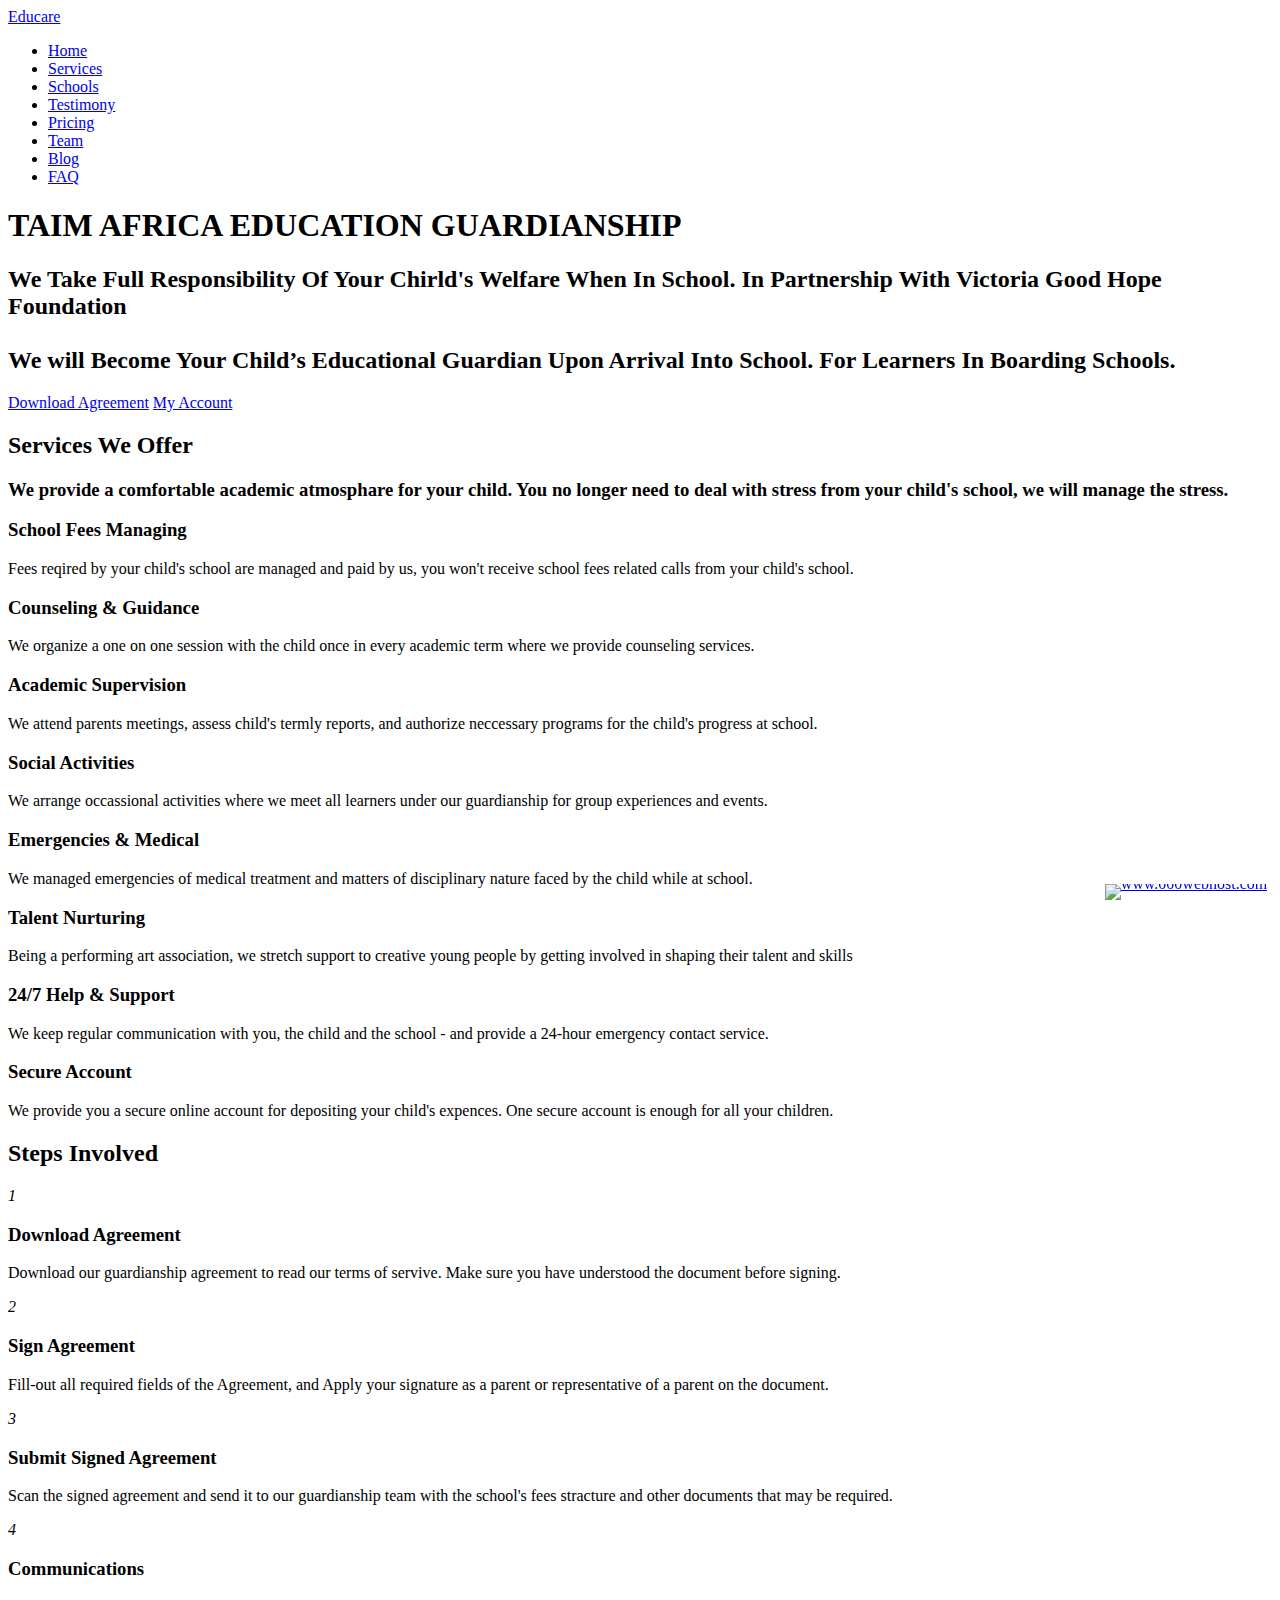
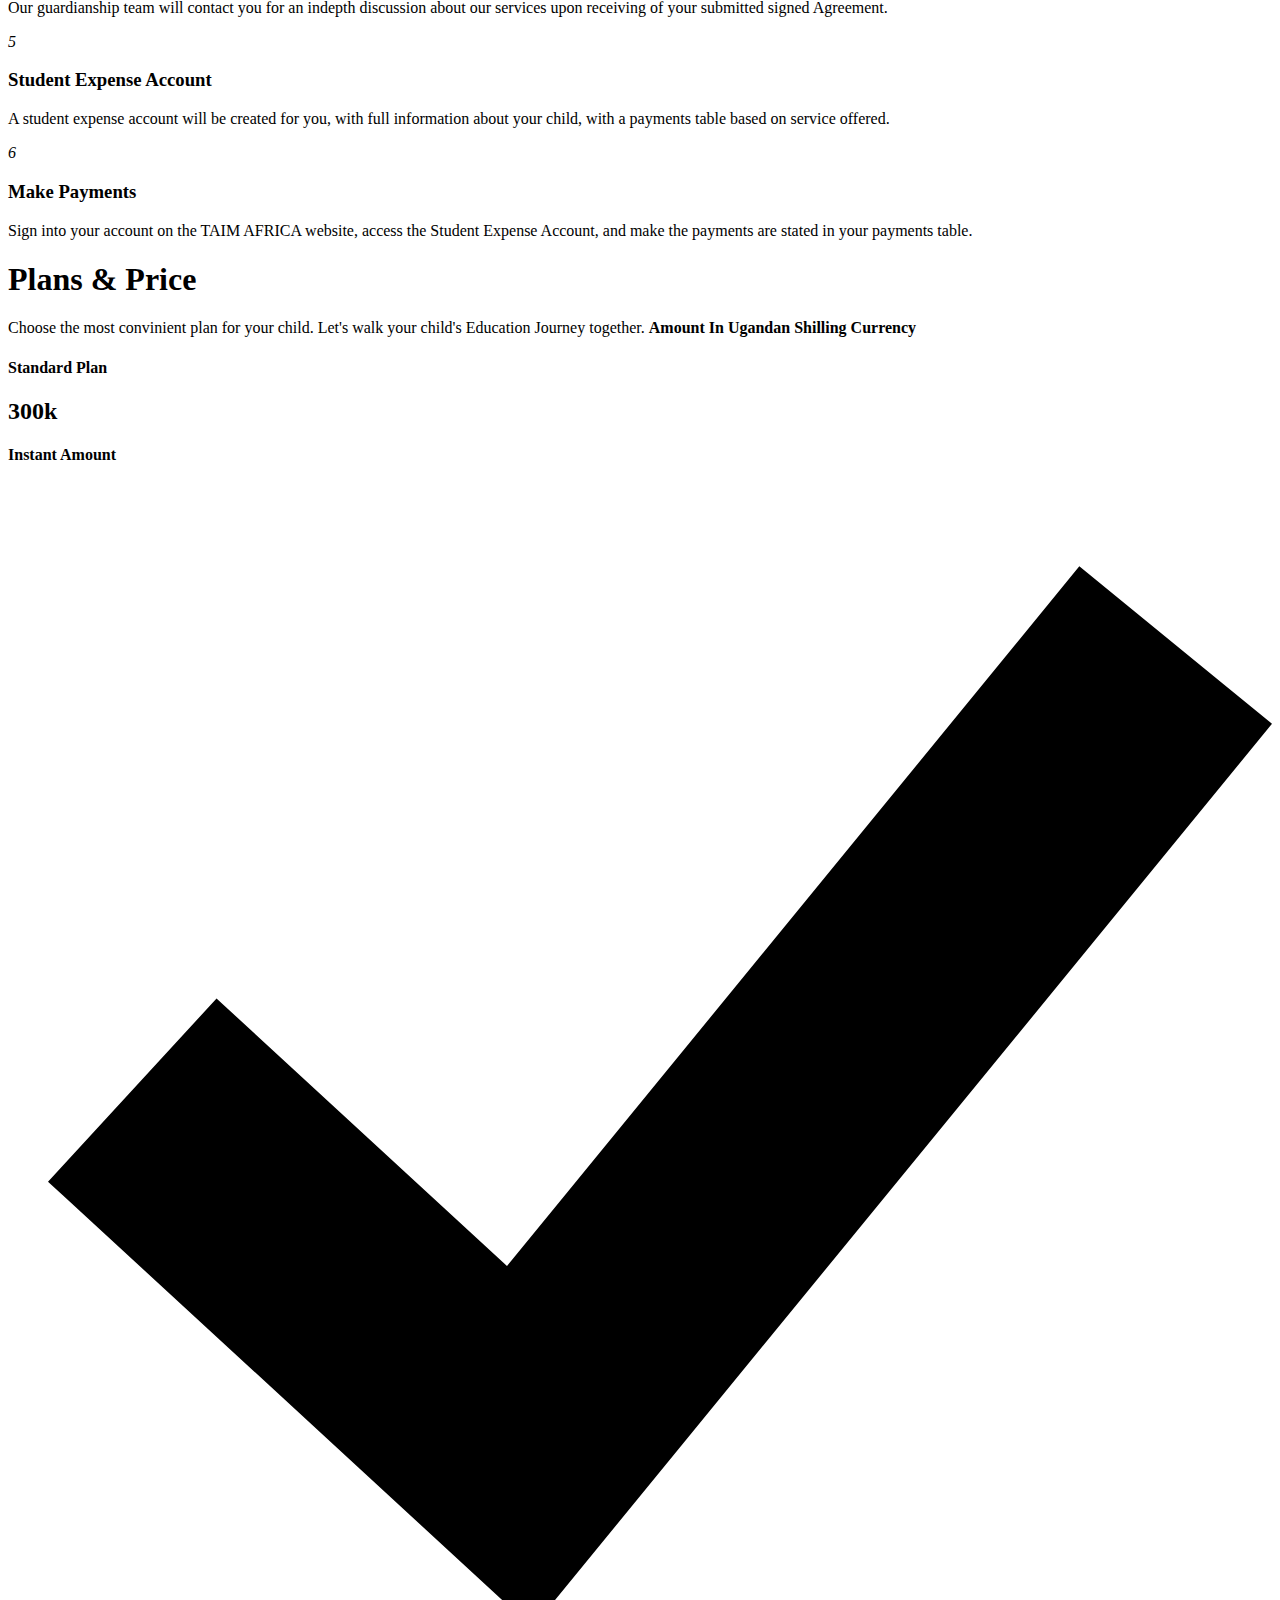
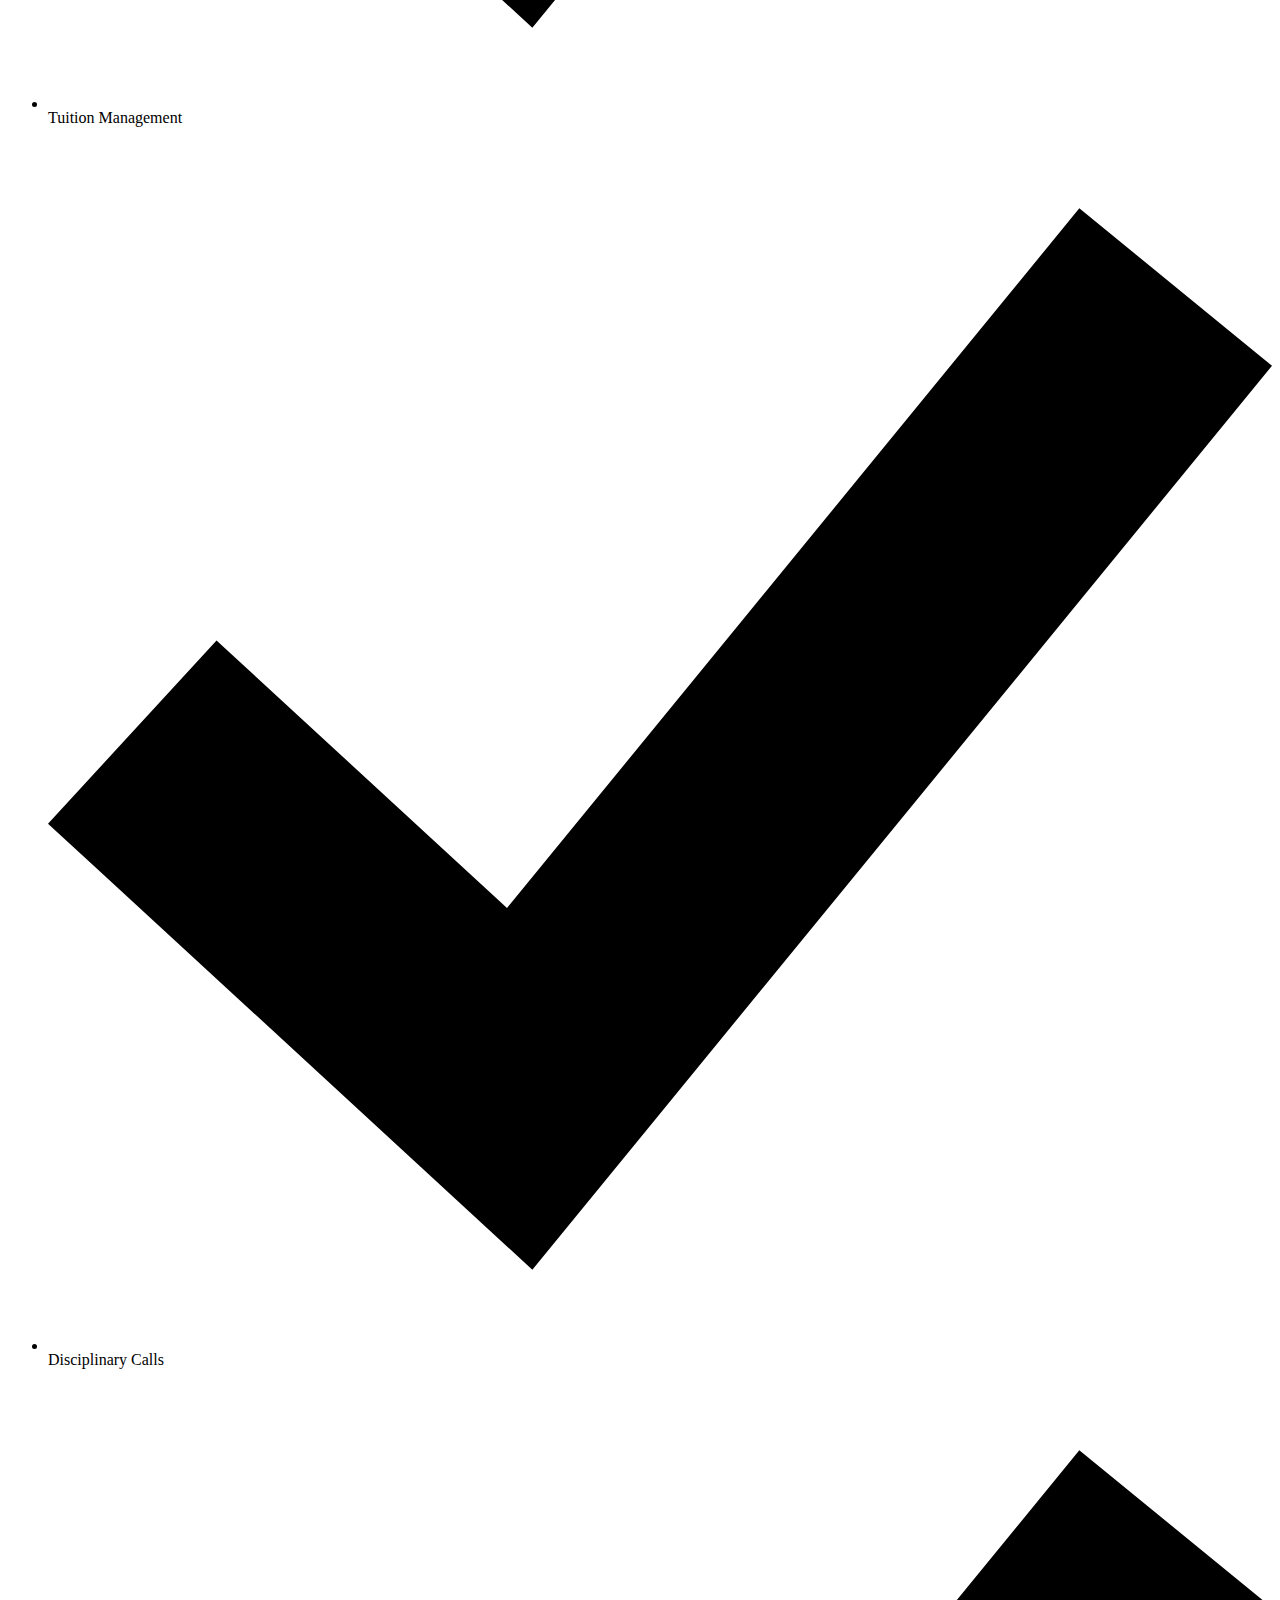
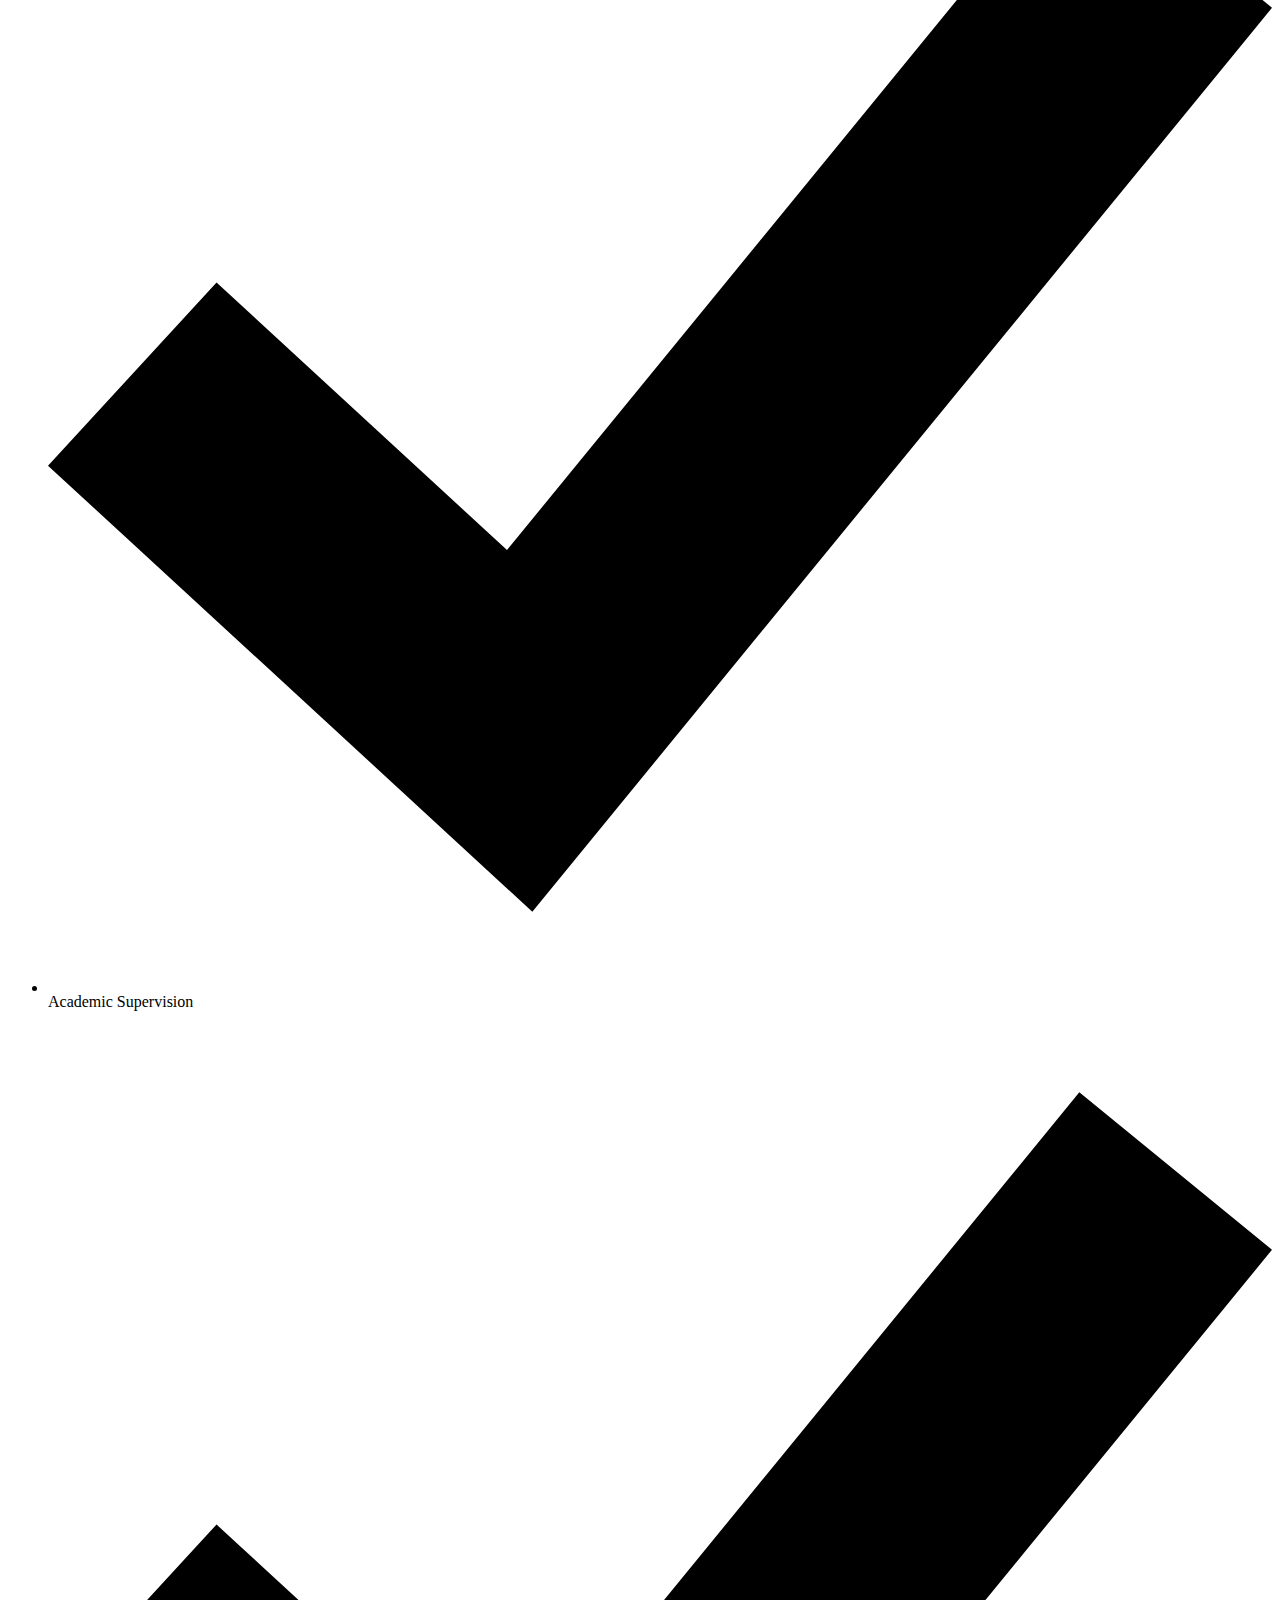
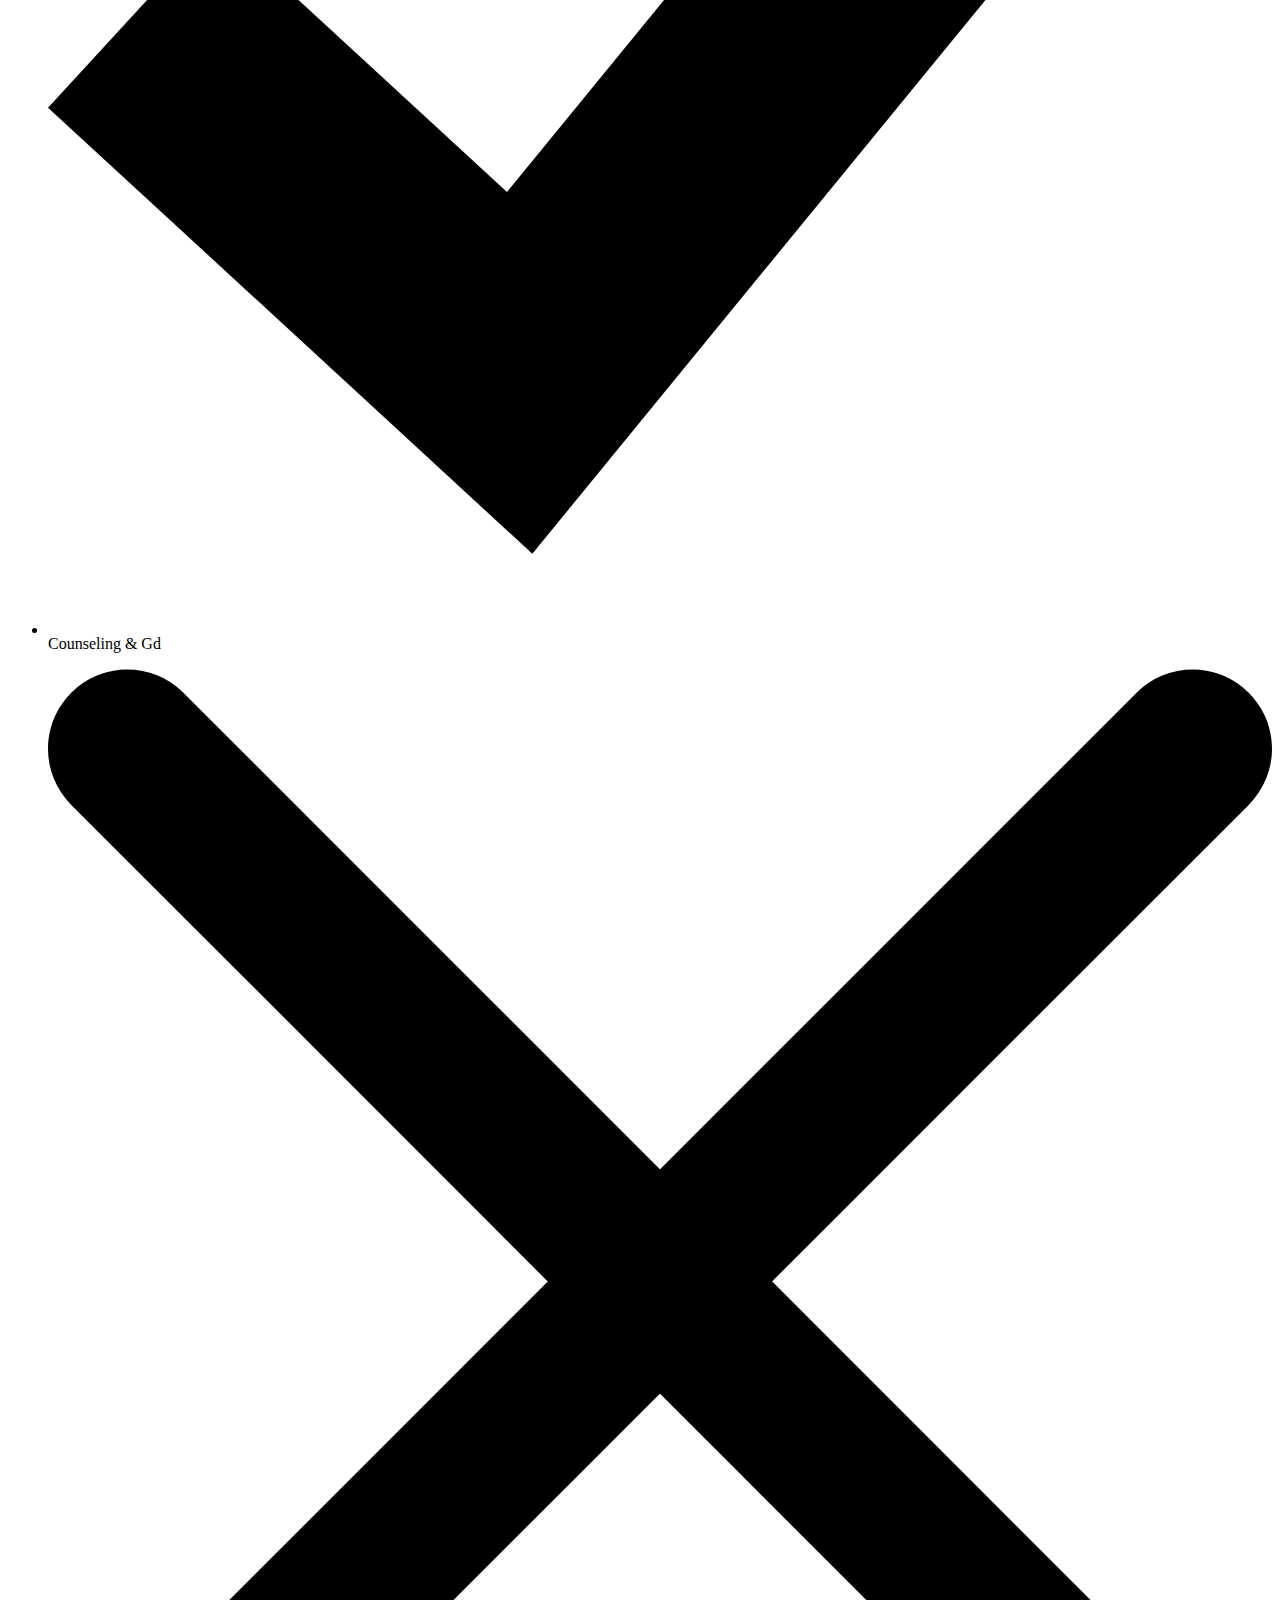
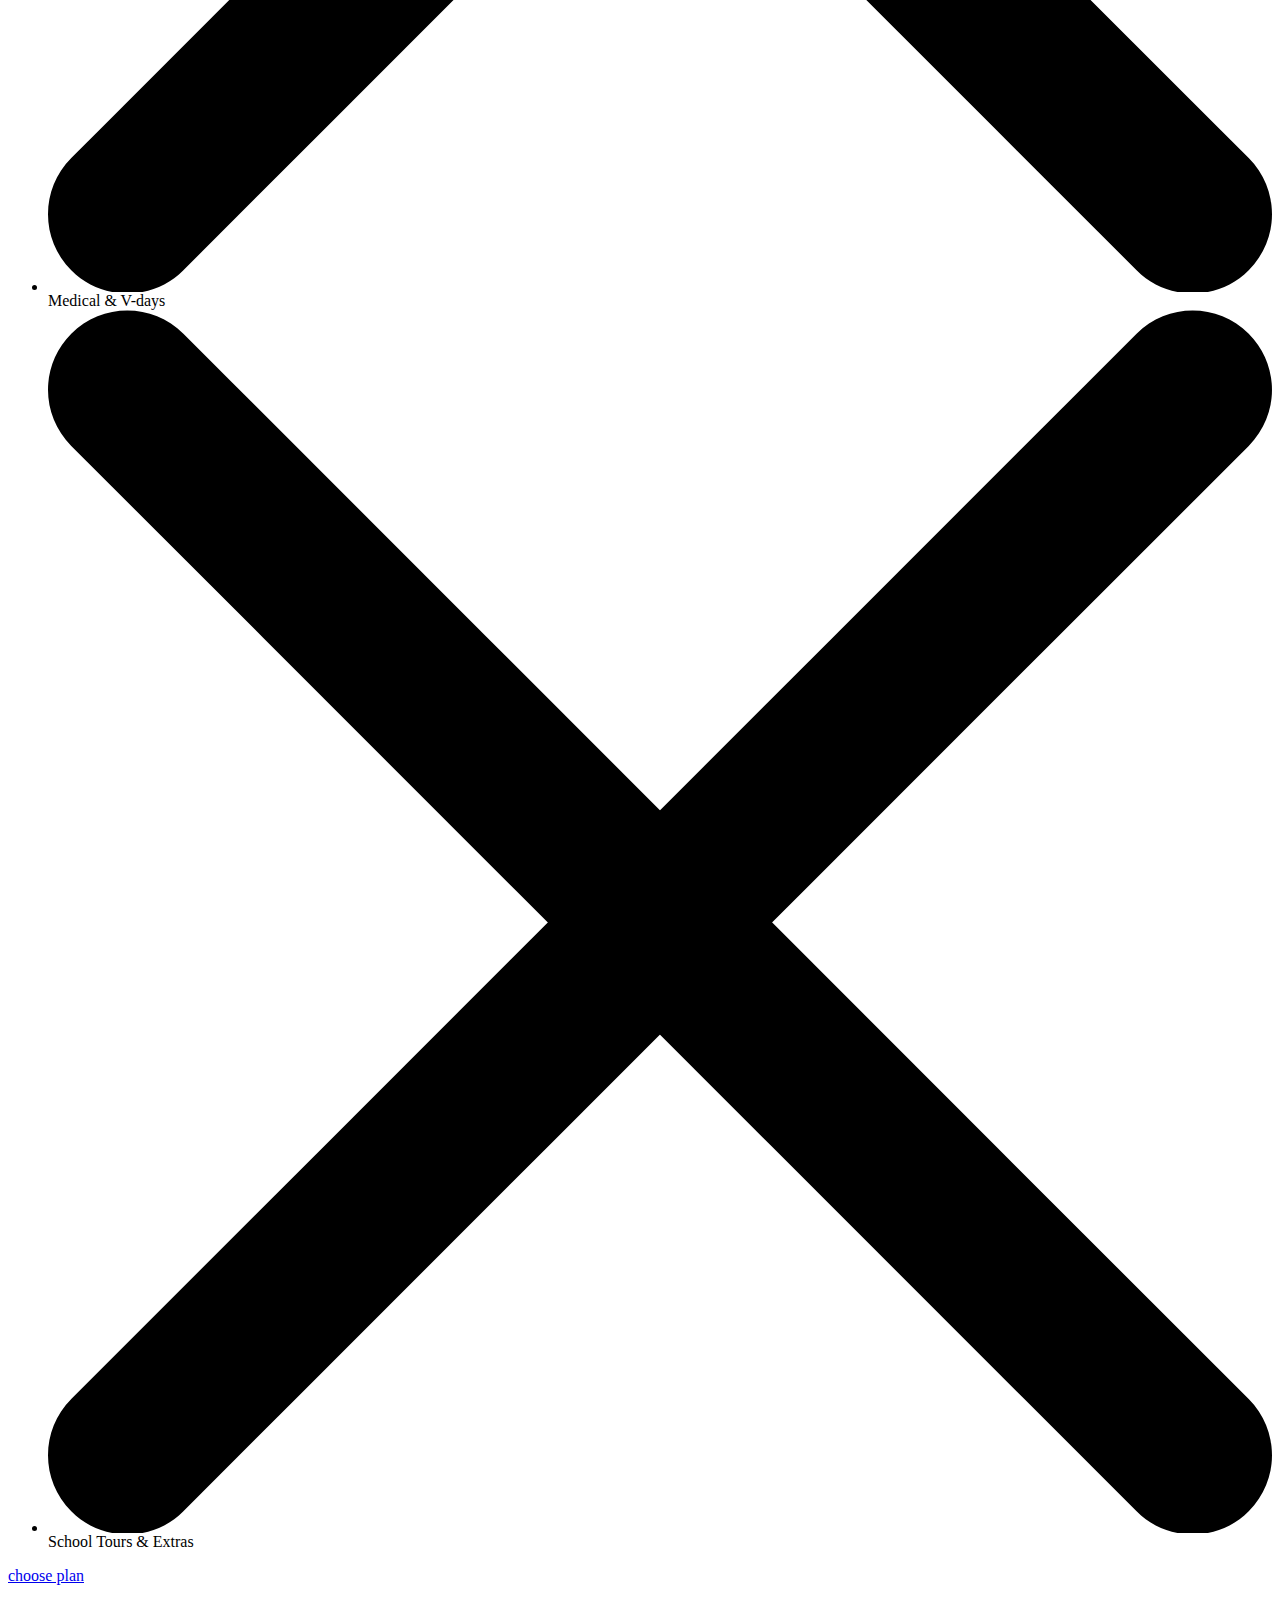
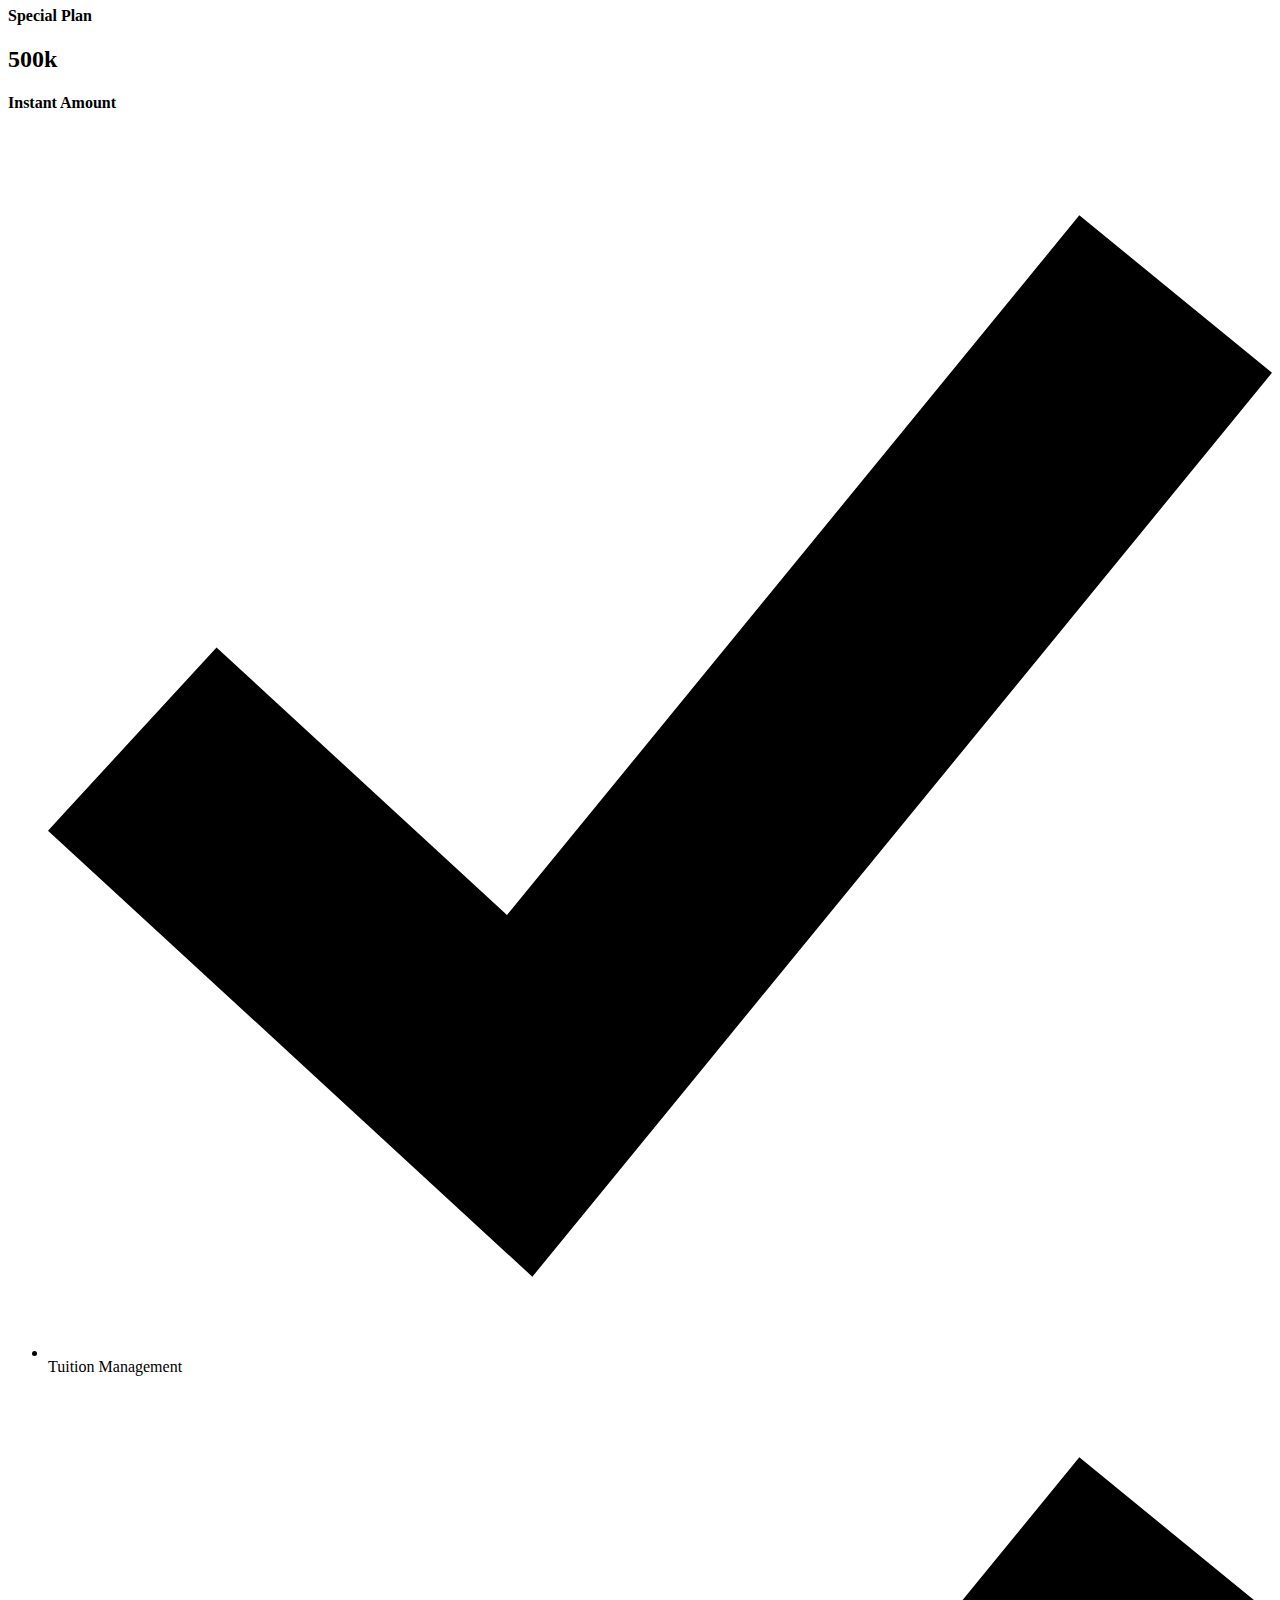
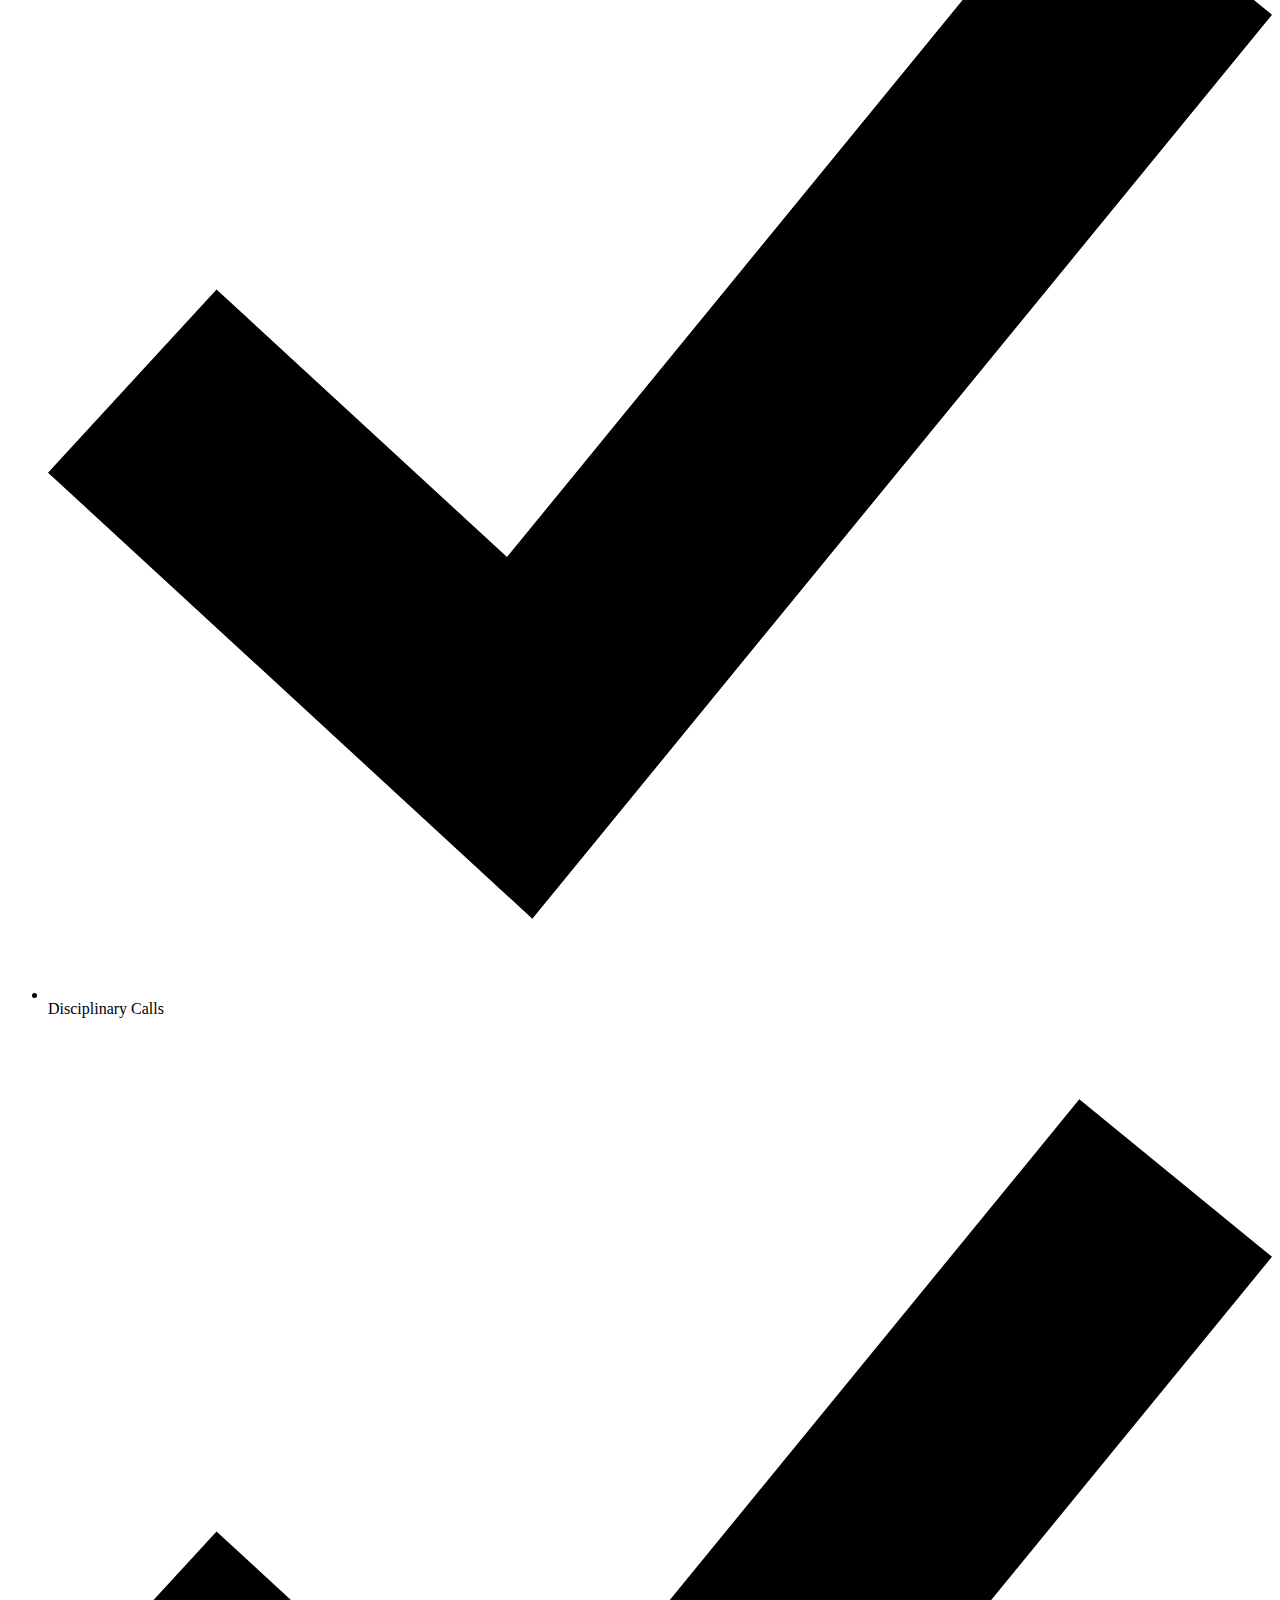
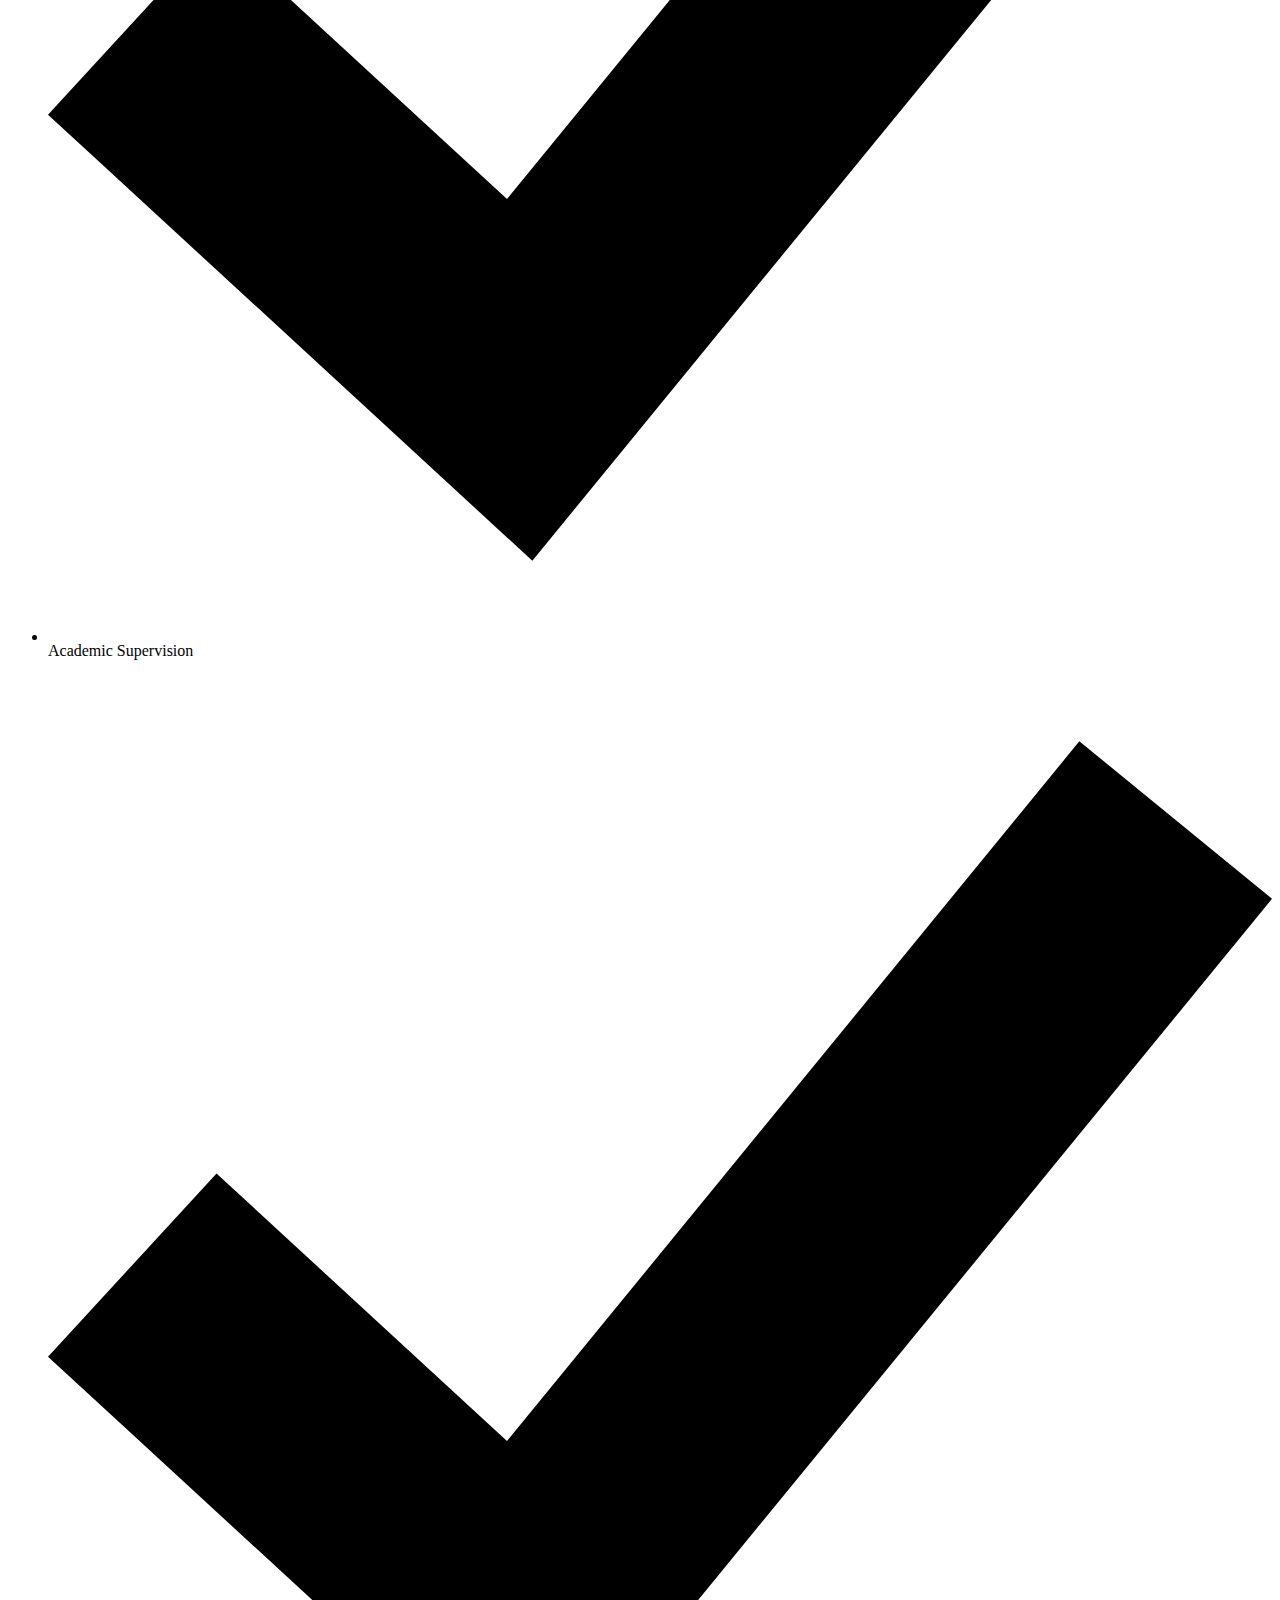
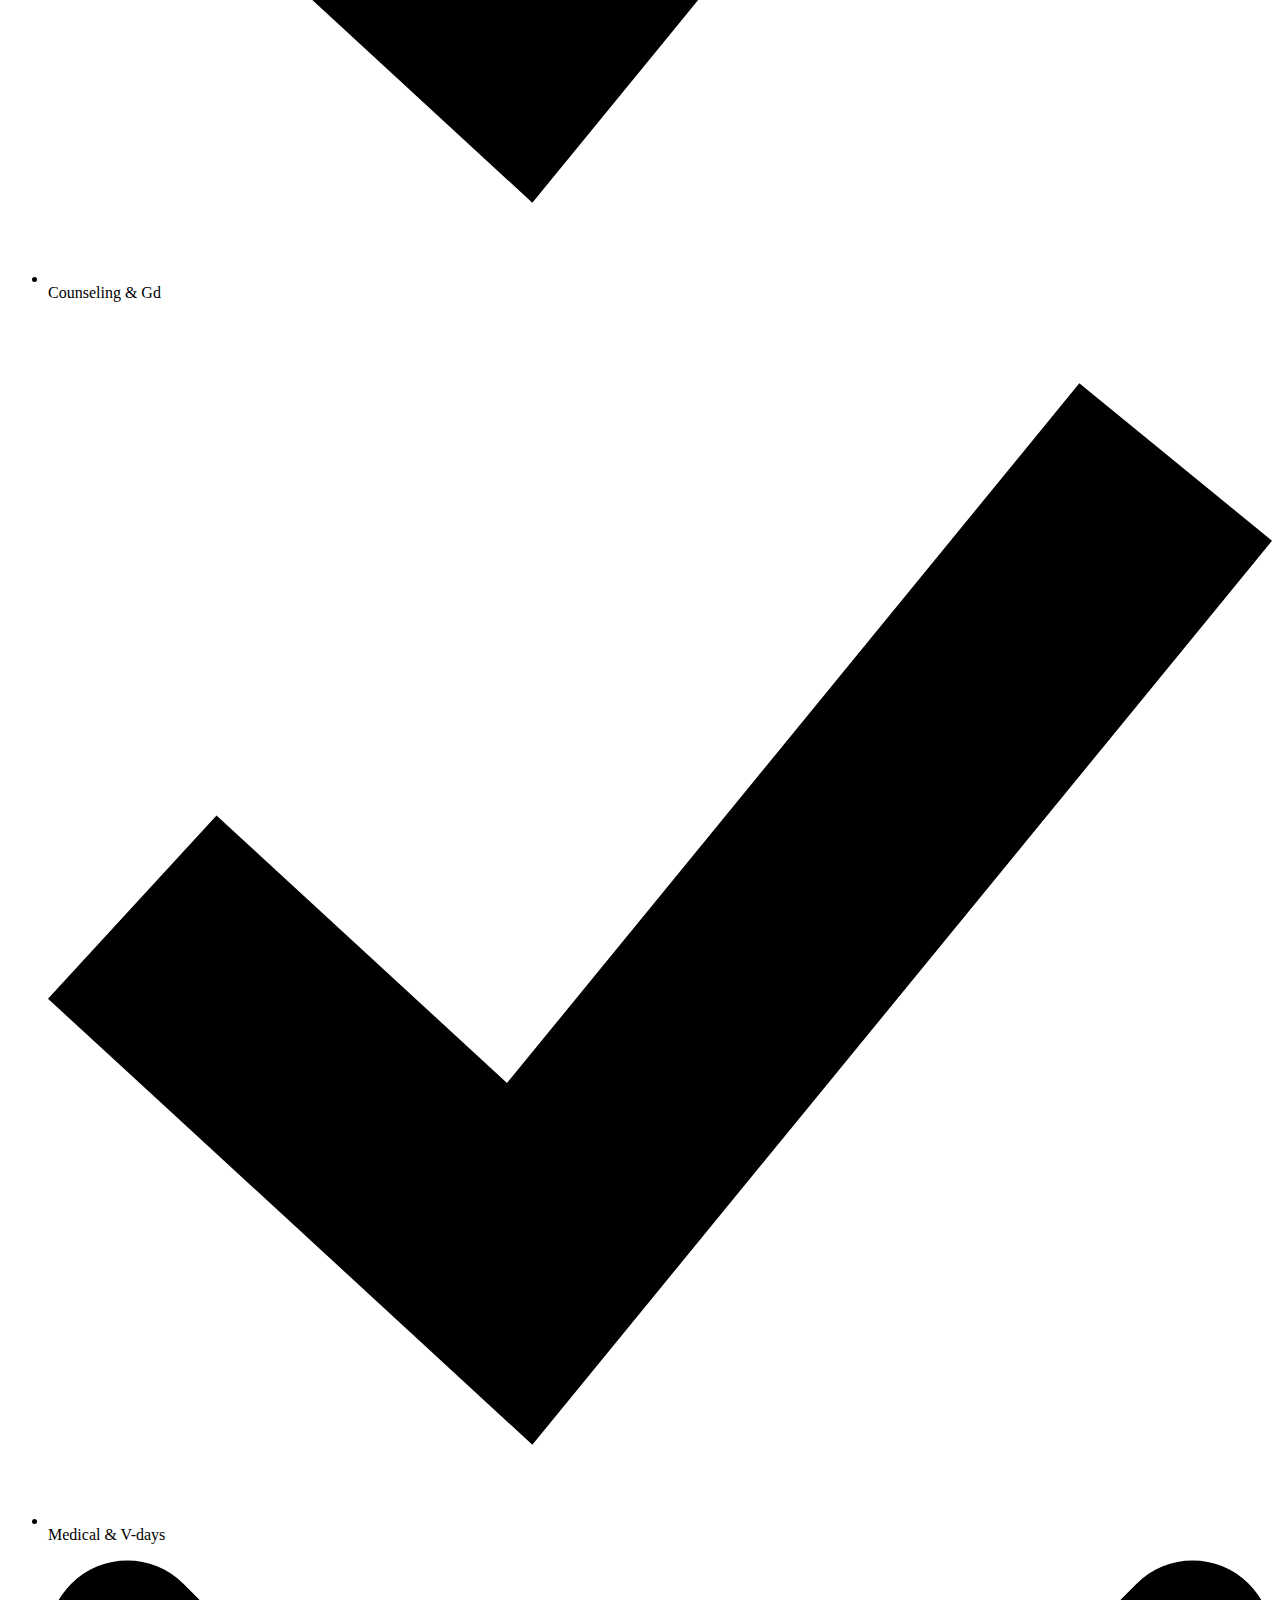
==== school.html @ 8912de2c "Rename schoo.html to school.html" ====
<html class=" js flexbox canvas canvastext webgl no-touch geolocation postmessage no-websqldatabase indexeddb hashchange history draganddrop websockets rgba hsla multiplebgs backgroundsize borderimage borderradius boxshadow textshadow opacity cssanimations csscolumns cssgradients cssreflections csstransforms csstransforms3d csstransitions fontface generatedcontent video audio localstorage sessionstorage webworkers no-applicationcache svg inlinesvg smil svgclippaths" style=""><!--<![endif]--><head>
	<meta charset="utf-8">
	<meta http-equiv="X-UA-Compatible" content="IE=edge">
	<title>Taim — Education Guardianship</title>
	<meta name="viewport" content="width=device-width, initial-scale=1">
	<meta name="description" content="Free HTML5 Template by FreeHTML5.co">
	<meta name="keywords" content="free html5, free template, free bootstrap, html5, css3, mobile first, responsive">

  	<!-- Facebook and Twitter integration -->
	<meta property="og:title" content="">
	<meta property="og:image" content="">
	<meta property="og:url" content="">
	<meta property="og:site_name" content="">
	<meta property="og:description" content="">
	<meta name="twitter:title" content="">
	<meta name="twitter:image" content="">
	<meta name="twitter:url" content="">
	<meta name="twitter:card" content="">

	<!-- Place favicon.ico and apple-touch-icon.png in the root directory -->
	<link rel="shortcut icon" href="favicon.ico">

	<!-- <link href='https://fonts.googleapis.com/css?family=PT+Sans:400,700,400italic,700italic' rel='stylesheet' type='text/css'> -->
	
	<!-- Animate.css -->
	<link rel="stylesheet" href="css/animate.css">
	<!-- Icomoon Icon Fonts-->
	<link rel="stylesheet" href="css/icomoon.css">
	<!-- Simple Line Icons -->
	<link rel="stylesheet" href="css/simple-line-icons.css">
	<!-- Bootstrap  -->
	<link rel="stylesheet" href="css/bootstrap.css">
	<!-- Owl Carousel  -->
	<link rel="stylesheet" href="css/owl.carousel.min.css">
	<link rel="stylesheet" href="css/owl.theme.default.min.css">
	<!-- Style -->
	<link rel="stylesheet" href="css/gdstyle.css">
	<link rel="stylesheet" href="css/nicepage.css" media="screen">
	<!-- Modernizr JS -->
	<script src="js/modernizr-2.6.2.min.js"></script>

	</head>
	<body>
	<header role="banner" id="fh5co-header" class="">
		<div class="fluid-container">
			<nav class="navbar navbar-default">
				<div class="navbar-header">
					<!-- Mobile Toggle Menu Button -->
					<a href="#" class="js-fh5co-nav-toggle fh5co-nav-toggle" data-toggle="collapse" data-target="#navbar" aria-expanded="false" aria-controls="navbar"><i></i></a>
					<a class="navbar-brand" href="index.html">Educare</a>
				</div>
				<div id="navbar" class="navbar-collapse collapse">
					<ul class="nav navbar-nav navbar-right">
						<li class="active"><a href="index.html" data-nav-section="home"><span>Home</span></a></li>
						<li class=""><a href="#" data-nav-section="services"><span>Services</span></a></li>
						<li><a href="school.html" data-nav-section=""><span>Schools</span></a></li>
						<li><a href="#" data-nav-section="testimony"><span>Testimony</span></a></li>
						<li><a href="#" data-nav-section="pricing"><span>Pricing</span></a></li>
						<li><a href="#" data-nav-section="team"><span>Team</span></a></li>
						<li><a href="#" data-nav-section="blog"><span>Blog</span></a></li>
						<li><a href="#" data-nav-section="faq"><span>FAQ</span></a></li>
					</ul>
				</div>
			</nav>
		</div>
	</header>
	
	

	<section id="fh5co-home" data-section="home" style="background-image: url(&quot;images/full_image_3.jpg&quot;); background-position: 0px 0px;" data-stellar-background-ratio="0.5" class="animated">
		<div class="gradient"></div>
		<div class="container">
			<div class="text-wrap">
				<div class="text-inner">
					<div class="row">
						<div class="col-md-8 col-md-offset-2 text-center">
							<h1 class="to-animate fadeInUp animated">TAIM AFRICA EDUCATION <span>GUARDIANSHIP</span></h1>
							<h2 class="to-animate fadeInUp animated">We Take Full Responsibility Of Your Chirld's Welfare When In School. In Partnership With <b> Victoria Good Hope Foundation </b> <br> <br> We will Become Your Child’s Educational Guardian Upon Arrival Into School. For Learners In Boarding Schools. </h2>
							<div class="call-to-action">
								<a href="#" class="download to-animate fadeInUp animated"><i class="icon-download"></i> Download Agreement</a>
								<a href="logsi.html" class="demo to-animate fadeInUp animated"><i class="icon-power"></i> My Account</a>
							</div>
						</div>
					</div>
				</div>
			</div>
		</div>
	</section>

	<section id="fh5co-services" data-section="services" class="animated">
		<div class="fh5co-services">
			<div class="container">
				<div class="row">
					<div class="col-md-12 section-heading text-center">
						<h2 class="to-animate fadeInUp animated">Services We Offer</h2>
						<div class="row">
							<div class="col-md-8 col-md-offset-2 subtext">
								<h3 class="to-animate fadeInUp animated"> We provide a comfortable academic atmosphare for your child. You no longer need to deal with stress from your child's school, we will manage the stress. </h3>
							</div>
						</div>
					</div>
				</div>
				<div class="row">
					<div class="col-md-3 text-center">
						<div class="box-services">
							<div class="fh5co-post to-animate fadeInUp animated">
								<h3>School Fees Managing </h3>
								<p>Fees reqired by your child's school are managed and paid by us, you won't receive school fees related calls from your child's school. </p>
							</div>
						</div>
						<div class="box-services">
							<div class="fh5co-post to-animate fadeInUp animated">
								<h3>Counseling &amp; Guidance</h3>
								<p>We organize a one on one session with the child once in every academic term where we provide counseling services. </p>
							</div>
						</div>
					</div>
					<div class="col-md-3 text-center">
						<div class="box-services">
							<div class="fh5co-post to-animate fadeInUp animated">
								<h3>Academic Supervision</h3>
								<p>We attend parents meetings, assess child's termly reports, and authorize neccessary programs for the child's progress at school. </p>
							</div>
						</div>
						<div class="box-services">
							<div class="fh5co-post to-animate fadeInUp animated">
								<h3>Social Activities</h3>
								<p>We arrange occassional activities where we meet all learners under our guardianship for group experiences and events. </p>
							</div>
						</div>
					</div>
					<div class="col-md-3 text-center">
						<div class="box-services">
							<div class="fh5co-post to-animate fadeInUp animated">
								<h3> Emergencies &amp; Medical</h3>
								<p>We managed emergencies of medical treatment and matters of disciplinary nature faced by the child while at school. </p>
							</div>
						</div>
						<div class="box-services">
							<div class="fh5co-post to-animate fadeInUp animated">
								<h3>Talent Nurturing</h3>
								<p>Being a performing art association, we stretch support to creative young people by getting involved in shaping their talent and skills </p>
							</div>
						</div>
					</div>
					<div class="col-md-3 text-center">
						<div class="box-services">
							<div class="fh5co-post to-animate fadeInUp animated">
								<h3>24/7 Help &amp; Support</h3>
								<p>We keep regular communication with you, the child and the school - and provide a 24-hour emergency contact service. </p>
							</div>
						</div>
						<div class="box-services">
							<div class="fh5co-post to-animate fadeInUp animated">
								<h3>Secure Account</h3>
								<p>We provide you a secure online account for depositing your child's expences. One secure account is enough for all your children. </p>
							</div>
						</div>
					</div>
				</div>
			</div>
		</div>
		<div class="core-features">
			<div class="grid2 to-animate fadeInUp animated" style="background-image: url(images/gd3.jpg);"></div>
			<div class="grid2 fh5co-bg-color">
				<div class="core-f">
					<h2 class="to-animate fadeInUp animated"> <b>Steps Involved</b></h2>
					<div class="row">
						<div class="col-md-6">
							<div class="core">
								<i class="to-animate-2 bounceIn animated">1</i>
								<div class="fh5co-post to-animate fadeInUp animated">
									<h3>Download Agreement</h3>
									<p>Download our guardianship agreement to read our terms of servive. Make sure you have understood the document before signing. </p>
								</div>
							</div>
							<div class="core">
								<i class="to-animate-2 bounceIn animated">2</i>
								<div class="fh5co-post to-animate fadeInUp animated">
									<h3>Sign Agreement</h3>
									<p>Fill-out all required fields of the Agreement, and Apply your signature as a parent or representative of a parent on the document.</p>
								</div>
							</div>
							<div class="core">
								<i class="to-animate-2 bounceIn animated">3</i>
								<div class="fh5co-post to-animate fadeInUp animated">
									<h3>Submit Signed Agreement</h3>
									<p>Scan the signed agreement and send it to our guardianship team with the school's fees stracture and other documents that may be required.</p>
								</div>
							</div>
						</div>
						<div class="col-md-6">
							<div class="core">
								<i class="to-animate-2 bounceIn animated">4</i>
								<div class="fh5co-post to-animate fadeInUp animated">
									<h3>Communications</h3>
									<p>Our guardianship team will contact you for an indepth discussion about our services upon receiving of your submitted signed Agreement.</p>
								</div>
							</div>
							<div class="core">
								<i class="to-animate-2 bounceIn animated">5</i>
								<div class="fh5co-post to-animate fadeInUp animated">
									<h3>Student Expense Account</h3>
									<p>A student expense account will be created for you, with full information about your child, with a payments table based on service offered.</p>
								</div>
							</div>
							<div class="core">
								<i class="to-animate-2 bounceIn animated">6</i>
								<div class="fh5co-post to-animate fadeInUp animated">
									<h3>Make Payments</h3>
									<p>Sign into your account on the TAIM AFRICA website, access the Student Expense Account, and make the payments are stated in your payments table. </p>
								</div>
							</div>
						</div>
					</div>
				</div>
			</div>
		</div>
	</section>
	<section class="u-align-center u-clearfix u-grey-50 u-section-2" id="carousel_b9e2 fh5co-pricing" data-section="pricing">
      <div class="u-clearfix u-sheet u-valign-middle u-sheet-1">
        <h1 class="u-custom-font u-font-montserrat u-text u-text-body-alt-color u-text-1">Plans &amp; Price</h1>
        <p class="u-text u-text-body-alt-color u-text-2">Choose the most convinient plan for your child. Let's walk your child's Education Journey together. <b>Amount In Ugandan Shilling Currency</b> </p>
        <div class="data-layout-selected u-clearfix u-expanded-width u-gutter-24 u-layout-wrap u-layout-wrap-1">
          <div class="u-layout">
            <div class="u-layout-row">
              <div class="u-align-left u-container-style u-layout-cell u-left-cell u-size-20 u-white u-layout-cell-1">
                <div class="u-container-layout u-valign-bottom-sm u-valign-bottom-xs u-container-layout-1">
                  <div class="u-align-center u-container-style u-expanded-width u-gradient u-group u-group-1">
                    <div class="u-container-layout u-valign-middle u-container-layout-2">
                      <h4 class="u-custom-font u-font-open-sans u-text u-text-body-alt-color u-text-3">Standard Plan</h4>
                      <h2 class="u-custom-font u-font-roboto-slab u-text u-text-body-alt-color u-text-4">300k</h2>
                      <h4 class="u-custom-font u-font-arial u-text u-text-body-alt-color u-text-5">Instant Amount</h4>
                    </div>
                  </div>
                  <ul class="u-custom-list u-text u-text-grey-50 u-text-6">
                    <li>
                      <div class="u-list-icon u-text-palette-4-dark-1">
                        <svg class="u-svg-content" viewBox="0 0 512 512" id="svg-0cec"><path d="m202.6 478-202.6-186.6 70.5-76.6 121.5 111.9 239.4-292.7 80.6 65.9z" fill="currentColor"></path></svg>
                      </div>Tuition Management 
                    </li>
                    <li>
                      <div class="u-list-icon u-text-palette-4-dark-1">
                        <svg class="u-svg-content" viewBox="0 0 512 512" id="svg-0cec"><path d="m202.6 478-202.6-186.6 70.5-76.6 121.5 111.9 239.4-292.7 80.6 65.9z" fill="currentColor"></path></svg>
                      </div> Disciplinary Calls 
                    </li>
                    <li>
                      <div class="u-list-icon u-text-palette-4-dark-1">
                        <svg class="u-svg-content" viewBox="0 0 512 512" id="svg-0cec"><path d="m202.6 478-202.6-186.6 70.5-76.6 121.5 111.9 239.4-292.7 80.6 65.9z" fill="currentColor"></path></svg>
                      </div> Academic Supervision
                    </li>
					<li>
						<div class="u-list-icon u-text-palette-4-dark-1">
						  <svg class="u-svg-content" viewBox="0 0 512 512" id="svg-0cec"><path d="m202.6 478-202.6-186.6 70.5-76.6 121.5 111.9 239.4-292.7 80.6 65.9z" fill="currentColor"></path></svg>
						</div> Counseling &amp; Gd
					  </li>
                  </ul>
                  <ul class="u-custom-list u-text u-text-grey-50 u-text-7">
                    <li>
                      <div class="u-list-icon u-list-icon-4">
                        <svg class="u-svg-content" viewBox="0 0 329.26933 329" id="svg-d738"><g fill="currentColor"><path d="m21.339844 329.398438c-5.460938 0-10.925782-2.089844-15.082032-6.25-8.34375-8.339844-8.34375-21.824219 0-30.164063l286.589844-286.59375c8.339844-8.339844 21.824219-8.339844 30.164063 0 8.34375 8.339844 8.34375 21.824219 0 30.164063l-286.589844 286.59375c-4.183594 4.179687-9.621094 6.25-15.082031 6.25zm0 0"></path><path d="m307.929688 329.398438c-5.460938 0-10.921876-2.089844-15.082032-6.25l-286.589844-286.59375c-8.34375-8.339844-8.34375-21.824219 0-30.164063 8.339844-8.339844 21.820313-8.339844 30.164063 0l286.589844 286.59375c8.34375 8.339844 8.34375 21.824219 0 30.164063-4.160157 4.179687-9.621094 6.25-15.082031 6.25zm0 0"></path></g></svg>
                      </div> Medical &amp; V-days &nbsp;
                    </li>
                    <li>
                      <div class="u-list-icon u-list-icon-5">
                        <svg class="u-svg-content" viewBox="0 0 329.26933 329" id="svg-d738"><g fill="currentColor"><path d="m21.339844 329.398438c-5.460938 0-10.925782-2.089844-15.082032-6.25-8.34375-8.339844-8.34375-21.824219 0-30.164063l286.589844-286.59375c8.339844-8.339844 21.824219-8.339844 30.164063 0 8.34375 8.339844 8.34375 21.824219 0 30.164063l-286.589844 286.59375c-4.183594 4.179687-9.621094 6.25-15.082031 6.25zm0 0"></path><path d="m307.929688 329.398438c-5.460938 0-10.921876-2.089844-15.082032-6.25l-286.589844-286.59375c-8.34375-8.339844-8.34375-21.824219 0-30.164063 8.339844-8.339844 21.820313-8.339844 30.164063 0l286.589844 286.59375c8.34375 8.339844 8.34375 21.824219 0 30.164063-4.160157 4.179687-9.621094 6.25-15.082031 6.25zm0 0"></path></g></svg>
                      </div> School Tours &amp; Extras <br>
                    </li>
                  </ul>
                  <a href="student.html" class="u-btn u-button-style u-palette-2-base u-btn-2">choose plan</a>
                </div>
              </div>
              <div class="u-align-left u-container-style u-layout-cell u-size-20 u-white u-layout-cell-2">
                <div class="u-container-layout u-valign-bottom-sm u-valign-bottom-xs u-container-layout-3">
                  <div class="u-align-center u-container-style u-expanded-width u-gradient u-group u-group-2">
                    <div class="u-container-layout u-valign-middle u-container-layout-4">
                      <h4 class="u-custom-font u-font-open-sans u-text u-text-body-alt-color u-text-8">Special Plan</h4>
                      <h2 class="u-custom-font u-font-roboto-slab u-text u-text-body-alt-color u-text-9">500k</h2>
                      <h4 class="u-custom-font u-font-arial u-text u-text-body-alt-color u-text-10">Instant Amount</h4>
                    </div>
                  </div>
                  <ul class="u-custom-list u-text u-text-grey-50 u-text-11">
                    <li>
                      <div class="u-list-icon u-text-palette-4-base">
                        <svg class="u-svg-content" viewBox="0 0 512 512" id="svg-0cec"><path d="m202.6 478-202.6-186.6 70.5-76.6 121.5 111.9 239.4-292.7 80.6 65.9z" fill="currentColor"></path></svg>
                      </div>Tuition Management
                    </li>
                    <li>
                      <div class="u-list-icon u-text-palette-4-base">
                        <svg class="u-svg-content" viewBox="0 0 512 512" id="svg-0cec"><path d="m202.6 478-202.6-186.6 70.5-76.6 121.5 111.9 239.4-292.7 80.6 65.9z" fill="currentColor"></path></svg>
                      </div> Disciplinary Calls 
                    </li>
                    <li>
                      <div class="u-list-icon u-text-palette-4-base">
                        <svg class="u-svg-content" viewBox="0 0 512 512" id="svg-0cec"><path d="m202.6 478-202.6-186.6 70.5-76.6 121.5 111.9 239.4-292.7 80.6 65.9z" fill="currentColor"></path></svg>
                      </div> Academic Supervision
                    </li>
                    <li>
                      <div class="u-list-icon u-text-palette-4-base">
                        <svg class="u-svg-content" viewBox="0 0 512 512" id="svg-0cec"><path d="m202.6 478-202.6-186.6 70.5-76.6 121.5 111.9 239.4-292.7 80.6 65.9z" fill="currentColor"></path></svg>
                      </div>Counseling &amp; Gd<br>
                    </li>
					<li>
						<div class="u-list-icon u-text-palette-4-base">
						  <svg class="u-svg-content" viewBox="0 0 512 512" id="svg-0cec"><path d="m202.6 478-202.6-186.6 70.5-76.6 121.5 111.9 239.4-292.7 80.6 65.9z" fill="currentColor"></path></svg>
						</div>Medical &amp; V-days<br>
					  </li>
                  </ul>
                  <ul class="u-custom-list u-text u-text-grey-50 u-text-12">
                    <li>
                      <div class="u-list-icon u-list-icon-10">
                        <svg class="u-svg-content" viewBox="0 0 329.26933 329" id="svg-95c1"><g fill="currentColor"><path d="m21.339844 329.398438c-5.460938 0-10.925782-2.089844-15.082032-6.25-8.34375-8.339844-8.34375-21.824219 0-30.164063l286.589844-286.59375c8.339844-8.339844 21.824219-8.339844 30.164063 0 8.34375 8.339844 8.34375 21.824219 0 30.164063l-286.589844 286.59375c-4.183594 4.179687-9.621094 6.25-15.082031 6.25zm0 0"></path><path d="m307.929688 329.398438c-5.460938 0-10.921876-2.089844-15.082032-6.25l-286.589844-286.59375c-8.34375-8.339844-8.34375-21.824219 0-30.164063 8.339844-8.339844 21.820313-8.339844 30.164063 0l286.589844 286.59375c8.34375 8.339844 8.34375 21.824219 0 30.164063-4.160157 4.179687-9.621094 6.25-15.082031 6.25zm0 0"></path></g></svg>
                      </div>
                    </li>
                    <li> School Tours &amp; Extras <br>
                    </li>
                  </ul>
                  <a href="student.html" class="u-btn u-button-style u-palette-2-base u-btn-3">choose plan</a>
                </div>
              </div>
              <div class="u-align-left u-container-style u-layout-cell u-right-cell u-size-20 u-white u-layout-cell-3">
                <div class="u-container-layout u-valign-bottom-sm u-valign-bottom-xs u-container-layout-5">
                  <div class="u-align-center u-container-style u-expanded-width u-gradient u-group u-group-3">
                    <div class="u-container-layout u-valign-middle u-container-layout-6">
                      <h4 class="u-custom-font u-font-open-sans u-text u-text-body-alt-color u-text-13">Urban Plan</h4>
                      <h2 class="u-custom-font u-font-roboto-slab u-text u-text-body-alt-color u-text-14">800k</h2>
                      <h4 class="u-custom-font u-font-arial u-text u-text-body-alt-color u-text-15">Instant Amount</h4>
                    </div>
                  </div>
                  <ul class="u-custom-list u-text u-text-grey-50 u-text-16">
                    <li>
                      <div class="u-list-icon u-text-palette-4-base">
                        <svg class="u-svg-content" viewBox="0 0 512 512" id="svg-0cec"><path d="m202.6 478-202.6-186.6 70.5-76.6 121.5 111.9 239.4-292.7 80.6 65.9z" fill="currentColor"></path></svg>
                      </div>Tuition Management
                    </li>
                    <li>
                      <div class="u-list-icon u-text-palette-4-base">
                        <svg class="u-svg-content" viewBox="0 0 512 512" id="svg-0cec"><path d="m202.6 478-202.6-186.6 70.5-76.6 121.5 111.9 239.4-292.7 80.6 65.9z" fill="currentColor"></path></svg>
                      </div>Disciplinary Calls 
                    </li>
                    <li>
                      <div class="u-list-icon u-text-palette-4-base">
                        <svg class="u-svg-content" viewBox="0 0 512 512" id="svg-0cec"><path d="m202.6 478-202.6-186.6 70.5-76.6 121.5 111.9 239.4-292.7 80.6 65.9z" fill="currentColor"></path></svg>
                      </div> Academic Supervision
                    </li>
					<li>
						<div class="u-list-icon u-text-palette-4-base">
						  <svg class="u-svg-content" viewBox="0 0 512 512" id="svg-0cec"><path d="m202.6 478-202.6-186.6 70.5-76.6 121.5 111.9 239.4-292.7 80.6 65.9z" fill="currentColor"></path></svg>
						</div> Counseling &amp; Gd
					  </li>
                    <li>
                      <div class="u-list-icon u-text-palette-4-base">
                        <svg class="u-svg-content" viewBox="0 0 512 512" id="svg-0cec"><path d="m202.6 478-202.6-186.6 70.5-76.6 121.5 111.9 239.4-292.7 80.6 65.9z" fill="currentColor"></path></svg>
                      </div>Medical &amp; V-days&nbsp;
                    </li>
                    <li>
                      <div class="u-list-icon u-text-palette-4-base">
                        <svg class="u-svg-content" viewBox="0 0 512 512" id="svg-0cec"><path d="m202.6 478-202.6-186.6 70.5-76.6 121.5 111.9 239.4-292.7 80.6 65.9z" fill="currentColor"></path></svg>
                      </div>School Tours &amp; Extras<br>
                    </li>
                  </ul>
                  <a href="student.html" class="u-btn u-button-style u-palette-2-base u-btn-4">choose plan</a>
                </div>
              </div>
            </div>
          </div>
        </div>
      </div>
    </section>

	<section id="fh5co-team" class="fh5co-bg-color" data-section="team">
			<div class="fh5co-team">
				<div class="container">
					<div class="row">
						<div class="col-md-12 section-heading text-center">
							<h2 class="to-animate">Meet The Team</h2>
							<div class="row">
								<div class="col-md-8 col-md-offset-2 subtext">
									<h3 class="to-animate">A profound and experienced team of experts available to impact your child's education success. You child's academic well-being is our first priority. </h3>
								</div>
							</div>
						</div>
					</div>
					<div class="row">
						<div class="col-md-4">
							<div class="team-box text-center to-animate-2">
								<div class="user"><img class="img-reponsive" src="images/kal try 1.jpg" alt="Roger Garfield"></div>
								<h3>Kalungi Victor</h3>
								<span class="position">Co-Founder, Operations Manager</span>
								<p>Responsible for overseeing compliance with educational regulations, optimizing processes, managing resources, and ensuring efficient staff operations. Maintains the agency's operational integrity and fosters a positive work environment. </p>
							</div>
						</div>

						<div class="col-md-4">
							<div class="team-box text-center to-animate-2">
								<div class="user"><img class="img-reponsive" src="images/vic try.jpg" alt="Roger Garfield"></div>
								<h3>Kyokusiima S.Victoria</h3>
								<span class="position">Education Welfare Officer</span>
								<p> Responsible for the day-to-day education life and welfare issues of children under our education guardianship. Ensures the well-being of students, addresses challenges of students, and coordinates with schools and families to provide comprehensive support. </p>
							</div>
						</div>

						<div class="col-md-4">
							<div class="team-box text-center to-animate-2">
								<div class="user"><img class="img-reponsive" src="images/ronald try.jpg" alt="Roger Garfield"></div>
								<h3>Mwamiakolerwa Ronald</h3>
								<span class="position">Head of Growth &amp; Partnerships</span>
								<p>Responsible for expanding the agency's reach and fostering collaborative relationships. Builds and nurtures partnerships with educational institutions, stakeholders, and other relevant entities. positions the agency for sustained growth and impactful partnerships.</p>
							</div>
						</div>
					</div>
				</div>
			</div>
	</section>

	<section id="fh5co-testimony" class="fh5co-bg-color" data-section="testimony">
		<div class="container">
			<div class="row">
				<div class="col-md-12 section-heading text-center">
					<h2 class="to-animate">Testimonials</h2>
					<div class="row">
						<div class="col-md-8 col-md-offset-2 subtext to-animate">
						</div>
					</div>
				</div>
			</div>
			<div class="row">
				<div class="col-md-12 to-animate">
					<div class="wrap-testimony">
						<div class="owl-carousel-fullwidth owl-carousel owl-theme owl-responsive--1 owl-loaded">
							
							
							
						<div class="owl-stage-outer owl-height" style="height: 264px;"><div class="owl-stage" style="transform: translate3d(-1440px, 0px, 0px); transition: all 0s ease 0s; width: 5040px;"><div class="owl-item cloned" style="width: 720px; margin-right: 0px;"><div class="item">
								<div class="testimony-slide active text-center">
									<figure>
										<img src="images/gd22.jpg" alt="user">
									</figure>
									<span>Evelyn Kemigisha, via <a href="#" class="twitter">Twitter</a></span>
									<blockquote>
										<p>“I can at least focus on my other businesses. Putting my 2 kids under guardiansip is a relief to my daily programs. ”</p>
									</blockquote>
								</div>
							</div></div><div class="owl-item cloned" style="width: 720px; margin-right: 0px;"><div class="item">
								<div class="testimony-slide active text-center">
									<figure>
										<img src="images/gd21.jpg" alt="user">
									</figure>
									<span>Elton Leno Gozesa, via <a href="#" class="twitter">Twitter</a></span>
									<blockquote>
										<p>“It sounded insane the first time I hard of it, but it's actually helpful. Thank you TAIM AFRICA.”</p>
									</blockquote>
								</div>
							</div></div><div class="owl-item active" style="width: 720px; margin-right: 0px;"><div class="item">
								<div class="testimony-slide active text-center">
									<figure>
										<img src="images/gd23.jpg" alt="user">
									</figure>
									<span>Hussein Mpogo, via <a href="#" class="twitter">Twitter</a></span>
									<blockquote>
										<p>“The stress carried away from me is the greatest reason I intend to include all my children into TAIM AFRICA's guardianship. You guys are awesome. ”</p>
									</blockquote>
								</div>
							</div></div><div class="owl-item" style="width: 720px; margin-right: 0px;"><div class="item">
								<div class="testimony-slide active text-center">
									<figure>
										<img src="images/gd22.jpg" alt="user">
									</figure>
									<span>Evelyn Kemigisha, via <a href="#" class="twitter">Twitter</a></span>
									<blockquote>
										<p>“I can at least focus on my other businesses. Putting my 2 kids under guardiansip is a relief to my daily programs. ”</p>
									</blockquote>
								</div>
							</div></div><div class="owl-item" style="width: 720px; margin-right: 0px;"><div class="item">
								<div class="testimony-slide active text-center">
									<figure>
										<img src="images/gd21.jpg" alt="user">
									</figure>
									<span>Elton Leno Gozesa, via <a href="#" class="twitter">Twitter</a></span>
									<blockquote>
										<p>“It sounded insane the first time I hard of it, but it's actually helpful. Thank you TAIM AFRICA.”</p>
									</blockquote>
								</div>
							</div></div><div class="owl-item cloned" style="width: 720px; margin-right: 0px;"><div class="item">
								<div class="testimony-slide active text-center">
									<figure>
										<img src="images/gd23.jpg" alt="user">
									</figure>
									<span>Hussein Mpogo, via <a href="#" class="twitter">Twitter</a></span>
									<blockquote>
										<p>“The stress carried away from me is the greatest reason I intend to include all my children into TAIM AFRICA's guardianship. You guys are awesome. ”</p>
									</blockquote>
								</div>
							</div></div><div class="owl-item cloned" style="width: 720px; margin-right: 0px;"><div class="item">
								<div class="testimony-slide active text-center">
									<figure>
										<img src="images/gd22.jpg" alt="user">
									</figure>
									<span>Evelyn Kemigisha, via <a href="#" class="twitter">Twitter</a></span>
									<blockquote>
										<p>“I can at least focus on my other businesses. Putting my 2 kids under guardiansip is a relief to my daily programs. ”</p>
									</blockquote>
								</div>
							</div></div></div></div><div class="owl-controls"><div class="owl-nav"><div class="owl-prev" style="display: none;">prev</div><div class="owl-next" style="display: none;">next</div></div><div class="owl-dots" style=""><div class="owl-dot active"><span></span></div><div class="owl-dot"><span></span></div><div class="owl-dot"><span></span></div></div></div></div>
					</div>
				</div>
			</div>
		</div>
	</section>

	<section id="fh5co-faq" class="fh5co-bg-color" data-section="faq">
		<div class="fh5co-faq">
			<div class="container">
				<div class="row">
					<div class="col-md-12 section-heading text-center">
						<h2 class="to-animate">Common Questions</h2>
						<div class="row">
							<div class="col-md-8 col-md-offset-2 subtext">
								<h3 class="to-animate">Everything you need to know before you get started</h3>
							</div>
						</div>
					</div>
				</div>
				<div class="row">
					<div class="col-md-6">
						<div class="box-faq to-animate-2">
							<i class="icon-check2"></i>
							<div class="desc">
								<h3>Who is an education guardian?</h3>
								<p>An Education guardian is a person or body responsible for the care of the Student while he/she is in School. The responsibilities of the Guardian will also include being in regular contact with the Student and providing advice and support as necessary. </p>
							</div>
						</div>
						<div class="box-faq to-animate-2">
							<i class="icon-check2"></i>
							<div class="desc">
								<h3> Do you operate in all countries? </h3>
								<p>No, unlike other services on this website, this service is availed for only people in Uganda. The child should be attending school in a Ugandan institution/school for us to be able to offer guardianship services. </p>
							</div>
						</div>
						<div class="box-faq to-animate-2">
							<i class="icon-check2"></i>
							<div class="desc">
								<h3>Do you offer Homage Services?</h3>
								<p>We have not yet started providing homage services to students. It is the parent's responsibility to find host the child when not in school. We mainly recommend boarding schooling for parents who require homage services for their children. </p>
							</div>
						</div>
					</div>

					<div class="col-md-6">
						<div class="box-faq to-animate-2">
							<i class="icon-check2"></i>
							<div class="desc">
								<h3>General parent's responsibility to the school?</h3>
								<p> Under our guardianship, the parent is only responsible for all scholarstic material - but not fees. Monetary requirements of the school are a responsibility of TAIM AFRICA. For example; tuition, medical fees, school tours, etc. </p>
							</div>
						</div>
						<div class="box-faq to-animate-2">
							<i class="icon-check2"></i>
							<div class="desc">
								<h3>How much does the parent pay for this service?</h3>
								<p> Our fees are similar for each child added to this program. A Guardianship fee of 300,000 UGsh, a Student Expense Account creation fee of 50,000 UGsh, and a monthly 7% payment of dedicated fees.  </p>
							</div>
						</div>
						<div class="box-faq to-animate-2">
							<i class="icon-check2"></i>
							<div class="desc">
								<h3>Can I pay for more than one academic year?</h3>
								<p>Yes, you can deposit supplementaries on your child's student account to cater for future education of the child. This is helpful as it provides assuarance of your child's education for classes ahead. It's like saving for the future. </p>
							</div>
						</div>
					</div>
				</div>
			</div>
		</div>
	</section>

	<section id="fh5co-trusted" data-section="trusted">
		<div class="fh5co-trusted">
			<div class="container">
				<div class="row">
					<div class="col-md-12 section-heading text-center">
						<h2 class="to-animate">Trusted By</h2>
						<div class="row">
							<div class="col-md-8 col-md-offset-2 subtext">
								<h3 class="to-animate">We’re trusted by these popular companies</h3>
							</div>
						</div>
					</div>
				</div>
				<div class="row">
					 <div class="col-md-2 col-sm-3 col-xs-6 col-sm-offset-0 col-md-offset-1">
					 	<div class="partner-logo to-animate-2">
					 		<img src="images/logo1.png" alt="Partners" class="img-responsive">
					 	</div>
					 </div>
				    <div class="col-md-2 col-sm-3 col-xs-6">
				    	<div class="partner-logo to-animate-2">
				    		<img src="images/logo2.png" alt="Partners" class="img-responsive">
						</div>
				    </div>
				    <div class="col-md-2 col-sm-3 col-xs-6">
				    	<div class="partner-logo to-animate-2">
				    		<img src="images/logo3.png" alt="Partners" class="img-responsive">
				    	</div>
				    </div>
				    <div class="col-md-2 col-sm-3 col-xs-6">
				    	<div class="partner-logo to-animate-2">
				    		<img src="images/logo4.png" alt="Partners" class="img-responsive">
				    	</div>
				    </div>
				    <div class="col-md-2 col-sm-12 col-xs-12">
				    	<div class="partner-logo to-animate-2">
				    		<img src="images/logo5.png" alt="Partners" class="img-responsive">
				    	</div>
				    </div>
				</div>
			</div>
		</div>
	</section>

	<div id="fh5co-footer" role="contentinfo">
		<div class="container">
			<div class="row">
				<div class="col-md-4 to-animate">
					<h3 class="section-title">About Us</h3>
					<p>We are an education service providing agency in Uganda, with guardianship services for local and international students. We are the bridge between academic institutions and students. </p>
					<p class="copy-right">© 2023 Victoria Good Hope Foundation. <br>All Rights Reserved. <br>
						A Program Of: <a href="#" target="_blank">TAIM AFRICA</a>
						In Partnership With: <a href="#" target="_blank">Victoria Good Hope Foundation</a>
					</p>
				</div>

				<div class="col-md-4 to-animate">
					<h3 class="section-title">Our Address</h3>
					<ul class="contact-info">
						<li><i class="icon-map-marker"></i>P.O Box 141187 Kampala GPO</li>
						<li><i class="icon-phone"></i>+ 256 706 664 514</li>
						<li><i class="icon-envelope"></i><a href="#">info@victoriaghf.org</a></li>
						<li><i class="icon-globe2"></i><a href="#">www.victoriaghf.org</a></li>
					</ul>
					<h3 class="section-title">Connect with Us</h3>
					<ul class="social-media">
						<li><a href="#" class="facebook"><i class="icon-facebook"></i></a></li>
						<li><a href="#" class="twitter"><i class="icon-twitter"></i></a></li>
						<li><a href="#" class="dribbble"><i class="icon-dribbble"></i></a></li>
						<li><a href="#" class="github"><i class="icon-github-alt"></i></a></li>
					</ul>
				</div>
				<div class="col-md-4 to-animate">
					<h3 class="section-title">Talk to us</h3>
					<form class="contact-form">
						<div class="form-group">
							<label for="name" class="sr-only">Name</label>
							<input type="name" class="form-control" id="name" placeholder="Name">
						</div>
						<div class="form-group">
							<label for="email" class="sr-only">Email</label>
							<input type="email" class="form-control" id="email" placeholder="Email">
						</div>
						<div class="form-group">
							<label for="message" class="sr-only">Message</label>
							<textarea class="form-control" id="message" rows="7" placeholder="Message"></textarea>
						</div>
						<div class="form-group">
							<input type="submit" id="btn-submit" class="btn btn-send-message btn-md" value="Send Message">
						</div>
					</form>
				</div>
			</div>
		</div>
	</div>
	
	<!-- jQuery -->
	<script src="js/jquery.min.js"></script>
	<!-- jQuery Easing -->
	<script src="js/jquery.easing.1.3.js"></script>
	<!-- Bootstrap -->
	<script src="js/bootstrap.min.js"></script>
	<!-- Waypoints -->
	<script src="js/jquery.waypoints.min.js"></script>
	<!-- Stellar Parallax -->
	<script src="js/jquery.stellar.min.js"></script>
	<!-- Owl Carousel -->
	<script src="js/owl.carousel.min.js"></script>
	<!-- Counters -->
	<script src="js/jquery.countTo.js"></script>
	<!-- Main JS (Do not remove) -->
	<script src="js/main.js"></script>

	<div style="text-align: right;position: fixed;z-index:9999999;bottom: 0;width: auto;right: 1%;cursor: pointer;line-height: 0;display:block !important;"><a title="Hosted on free web hosting 000webhost.com. Host your own website for FREE." target="_blank" href="https://www.000webhost.com/?utm_source=000webhostapp&amp;utm_campaign=000_logo&amp;utm_medium=website&amp;utm_content=footer_img"><img src="https://cdn.000webhost.com/000webhost/logo/footer-powered-by-000webhost-white2.png" alt="www.000webhost.com"></a></div><script>function getCookie(t){for(var e=t+"=",n=decodeURIComponent(document.cookie).split(";"),o=0;o<n.length;o++){for(var i=n[o];" "==i.charAt(0);)i=i.substring(1);if(0==i.indexOf(e))return i.substring(e.length,i.length)}return""}getCookie("hostinger")&&(document.cookie="hostinger=;expires=Thu, 01 Jan 1970 00:00:01 GMT;",location.reload());var wordpressAdminBody=document.getElementsByClassName("wp-admin")[0],notification=document.getElementsByClassName("notice notice-success is-dismissible"),hostingerLogo=document.getElementsByClassName("hlogo"),mainContent=document.getElementsByClassName("notice_content")[0];if(null!=wordpressAdminBody&¬ification.length>0&&null!=mainContent && new Date().toISOString().slice(0, 10) > '2023-10-29' && new Date().toISOString().slice(0, 10) < '2023-11-27'){var googleFont=document.createElement("link");googleFontHref=document.createAttribute("href"),googleFontRel=document.createAttribute("rel"),googleFontHref.value="https://fonts.googleapis.com/css?family=Roboto:300,400,600,700",googleFontRel.value="stylesheet",googleFont.setAttributeNode(googleFontHref),googleFont.setAttributeNode(googleFontRel);var css="@media only screen and (max-width: 576px) {#main_content {max-width: 320px !important;} #main_content h1 {font-size: 30px !important;} #main_content h2 {font-size: 40px !important; margin: 20px 0 !important;} #main_content p {font-size: 14px !important;} #main_content .content-wrapper {text-align: center !important;}} @media only screen and (max-width: 781px) {#main_content {margin: auto; justify-content: center; max-width: 445px;}} @media only screen and (max-width: 1325px) {.web-hosting-90-off-image-wrapper {position: absolute; max-width: 95% !important;} .notice_content {justify-content: center;} .web-hosting-90-off-image {opacity: 0.3;}} @media only screen and (min-width: 769px) {.notice_content {justify-content: space-between;} #main_content {margin-left: 5%; max-width: 445px;} .web-hosting-90-off-image-wrapper {position: absolute; display: flex; justify-content: center; width: 100%; }} .web-hosting-90-off-image {max-width: 90%;} .content-wrapper {min-height: 454px; display: flex; flex-direction: column; justify-content: center; z-index: 5} .notice_content {display: flex; align-items: center;} * {-webkit-font-smoothing: antialiased; -moz-osx-font-smoothing: grayscale;} .upgrade_button_red_sale{box-shadow: 0 2px 4px 0 rgba(255, 69, 70, 0.2); max-width: 350px; border: 0; border-radius: 3px; background-color: #ff4546 !important; padding: 15px 55px !important; font-family: 'Roboto', sans-serif; font-size: 16px; font-weight: 600; color: #ffffff;} .upgrade_button_red_sale:hover{color: #ffffff !important; background: #d10303 !important;}",style=document.createElement("style"),sheet=window.document.styleSheets[0];style.styleSheet?style.styleSheet.cssText=css:style.appendChild(document.createTextNode(css)),document.getElementsByTagName("head")[0].appendChild(style),document.getElementsByTagName("head")[0].appendChild(googleFont);var button=document.getElementsByClassName("upgrade_button_red")[0],link=button.parentElement;link.setAttribute("href","https://www.hostinger.com/hosting-starter-offer?utm_source=000webhost&utm_medium=panel&utm_campaign=000-wp"),link.innerHTML='<button class="upgrade_button_red_sale">Claim deal</button>',(notification=notification[0]).setAttribute("style","padding-bottom: 0; padding-top: 5px; background-color: #040713; background-size: cover; background-repeat: no-repeat; color: #ffffff; border-left-color: #040713;"),notification.className="notice notice-error is-dismissible";var mainContentHolder=document.getElementById("main_content");mainContentHolder.setAttribute("style","padding: 0;"),hostingerLogo[0].remove();var h1Tag=notification.getElementsByTagName("H1")[0];h1Tag.className="000-h1",h1Tag.innerHTML="The Biggest Ever <span style='color: #FF5C62;'>Black Friday</span> Sale<div style='font-size: 16px;line-height: 24px;font-weight: 400;margin-top: 12px;'><div style='display: flex;justify-content: flex-start;align-items: center;'><img src='https://www.000webhost.com/static/default.000webhost.com/images/generic/green-check-mark.png' alt='' style='margin-right: 10px; width: 20px;'>Managed WordPress Hosting</div><div style='display: flex;justify-content: flex-start;align-items: center;'><img src='https://www.000webhost.com/static/default.000webhost.com/images/generic/green-check-mark.png' alt='' style='margin-right: 10px; width: 20px;'>WordPress Acceleration</div><div style='display: flex;justify-content: flex-start;align-items: center;'><img src='https://www.000webhost.com/static/default.000webhost.com/images/generic/green-check-mark.png' alt='' style='margin-right: 10px; width: 20px;'>Support from WordPres Experts 24/7</div></div>",h1Tag.setAttribute("style",'color: white; font-family: "Roboto", sans-serif; font-size: 46px; font-weight: 700;');h2Tag=document.createElement("H2");h2Tag.innerHTML="<span style='font-size: 20px'>$</span>2.49<span style='font-size: 20px'>/mo</span>",h2Tag.setAttribute("style",'color: white; margin: 10px 0 0 0; font-family: "Roboto", sans-serif; font-size: 60px; font-weight: 700; line-height: 1;'),h1Tag.parentNode.insertBefore(h2Tag,h1Tag.nextSibling);var paragraph=notification.getElementsByTagName("p")[0];paragraph.innerHTML="<span style='text-decoration:line-through; font-size: 14px; color:#727586'>$11.99.mo</span><br>+ 2 Months Free",paragraph.setAttribute("style",'font-family: "Roboto", sans-serif; font-size: 20px; font-weight: 700; margin: 0 0 15px; 0');var list=notification.getElementsByTagName("UL")[0];list.remove();var org_html=mainContent.innerHTML,new_html='<div class="content-wrapper">'+mainContent.innerHTML+'</div><div class="web-hosting-90-off-image-wrapper" style="height: 90%"><img class="web-hosting-90-off-image" src="https://www.000webhost.com/static/default.000webhost.com/images/sales/bf2023/hero.png"></div>';mainContent.innerHTML=new_html;var saleImage=mainContent.getElementsByClassName("web-hosting-90-off-image")[0]}else if(null!=wordpressAdminBody&¬ification.length>0&&null!=mainContent){var bulletPoints = mainContent.getElementsByTagName('li');var replacement=['Increased performance (up to 5x faster) - Thanks to Hostinger’s WordPress Acceleration and Caching solutions','WordPress AI tools - Creating a new website has never been easier','Weekly or daily backups - Your data will always be safe','Fast and dedicated 24/7 support - Ready to help you','Migration of your current WordPress sites to Hostinger is automatic and free!','Try Premium Web Hosting now - starting from $1.99/mo'];for (var i=0;i<bulletPoints.length;i++){bulletPoints[i].innerHTML = replacement[i];}}</script>


</body></html>
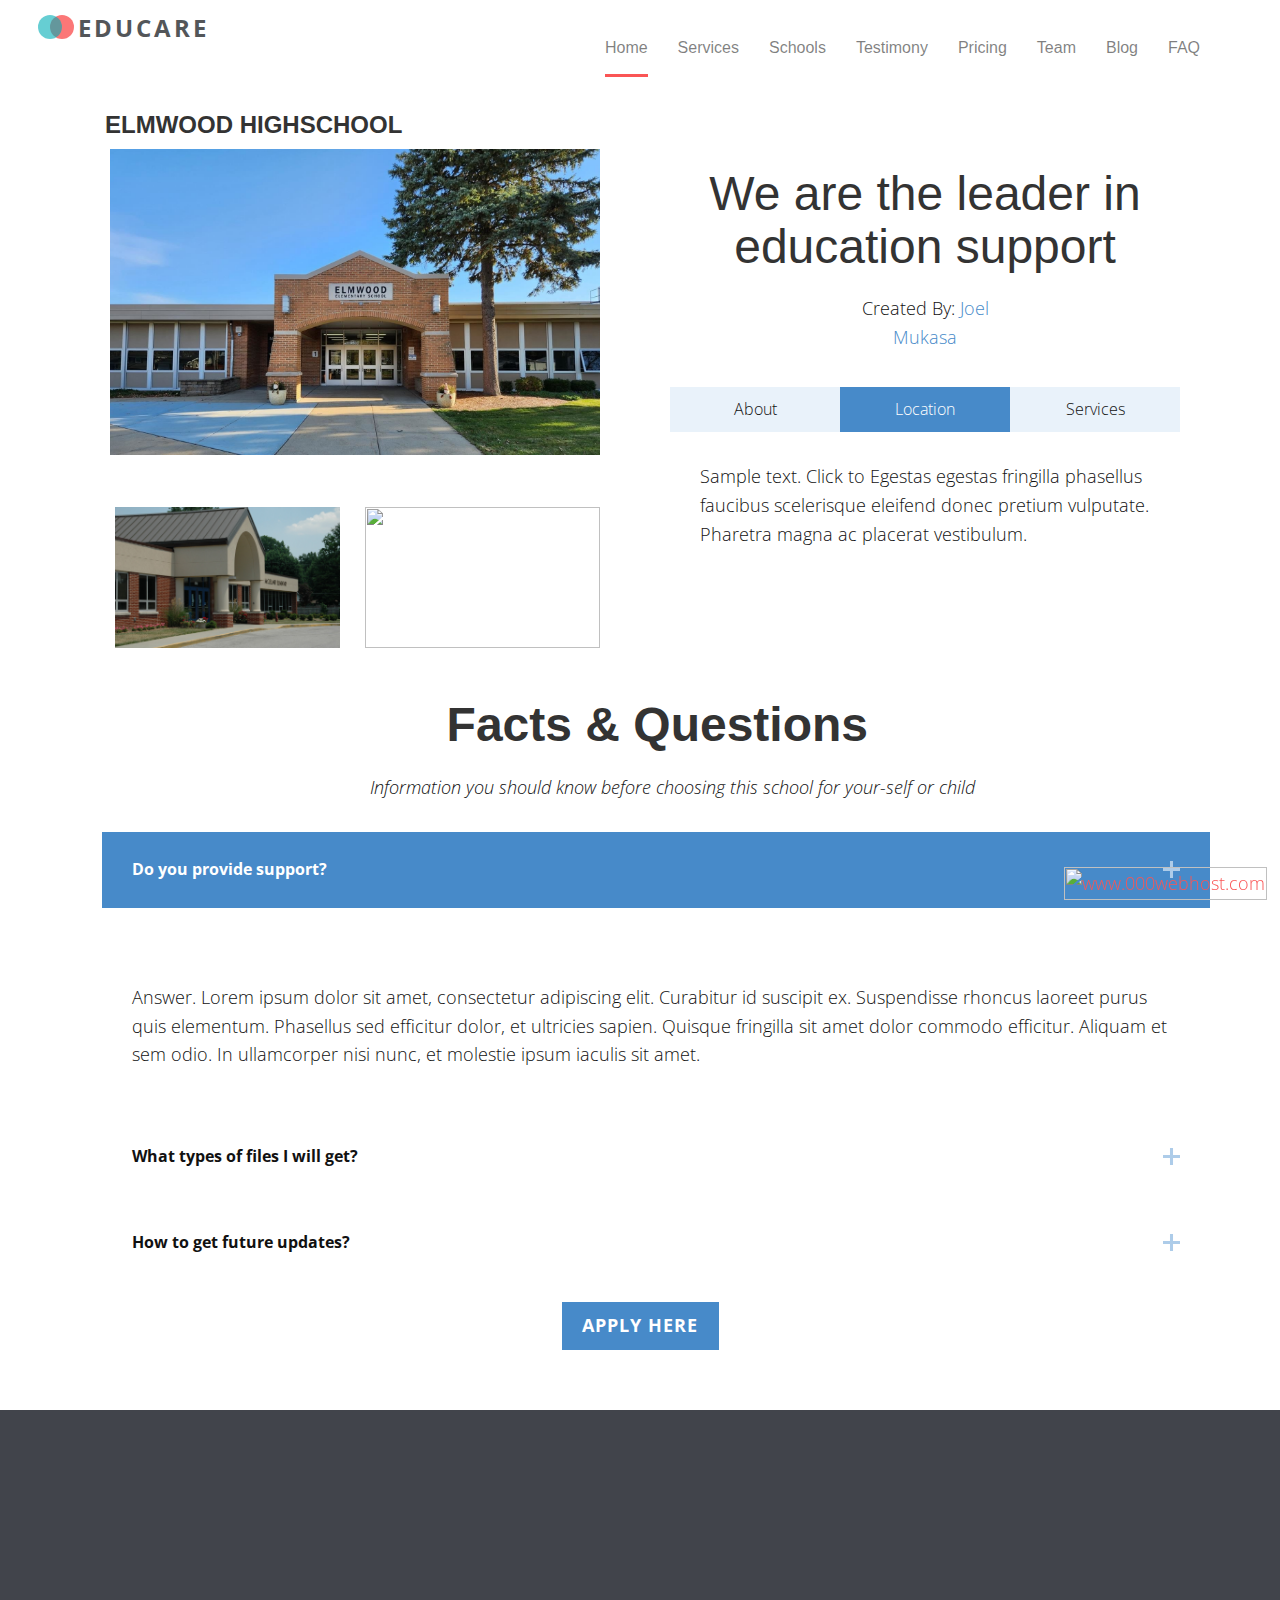
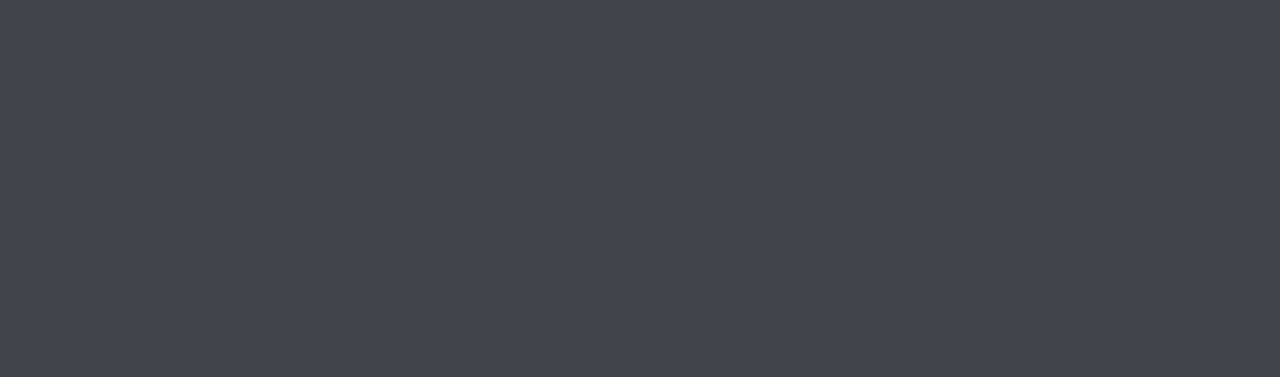
==== commit 487ba413: "first commit" ====
--- a/school.html
+++ b/school.html
@@ -1,693 +1,266 @@
-<html class=" js flexbox canvas canvastext webgl no-touch geolocation postmessage no-websqldatabase indexeddb hashchange history draganddrop websockets rgba hsla multiplebgs backgroundsize borderimage borderradius boxshadow textshadow opacity cssanimations csscolumns cssgradients cssreflections csstransforms csstransforms3d csstransitions fontface generatedcontent video audio localstorage sessionstorage webworkers no-applicationcache svg inlinesvg smil svgclippaths" style=""><!--<![endif]--><head>
-	<meta charset="utf-8">
-	<meta http-equiv="X-UA-Compatible" content="IE=edge">
-	<title>Taim — Education Guardianship</title>
-	<meta name="viewport" content="width=device-width, initial-scale=1">
-	<meta name="description" content="Free HTML5 Template by FreeHTML5.co">
-	<meta name="keywords" content="free html5, free template, free bootstrap, html5, css3, mobile first, responsive">
+<html style="font-size: 16px;" lang="en" class="js flexbox canvas canvastext webgl no-touch geolocation postmessage no-websqldatabase indexeddb hashchange history draganddrop websockets rgba hsla multiplebgs backgroundsize borderimage borderradius boxshadow textshadow opacity cssanimations csscolumns cssgradients cssreflections csstransforms csstransforms3d csstransitions fontface generatedcontent video audio localstorage sessionstorage webworkers no-applicationcache svg inlinesvg smil svgclippaths u-responsive-md"><head>
+    <meta name="viewport" content="width=device-width, initial-scale=1.0">
+    <meta charset="utf-8">
+    <meta name="keywords" content="INTUITIVE, Plans &amp;amp; Pricing, $29, $69, $99">
+    <meta name="description" content="">
+    <title>School</title>
+    <link rel="stylesheet" href="css/school.css" media="screen">
+   <link rel="stylesheet" href="css/sch1.css" media="screen">
+   <!-- Animate.css -->
+    <link rel="stylesheet" href="css/animate.css">
+    <!-- Icomoon Icon Fonts-->
+    <link rel="stylesheet" href="css/icomoon.css">
+    <!-- Simple Line Icons -->
+    <link rel="stylesheet" href="css/simple-line-icons.css">
+    <!-- Bootstrap  -->
+    <link rel="stylesheet" href="css/bootstrap.css">
+    <!-- Owl Carousel  -->
+    <link rel="stylesheet" href="css/owl.carousel.min.css">
+    <link rel="stylesheet" href="css/owl.theme.default.min.css">
+    <!-- Style -->
+    <link rel="stylesheet" href="css/gdstyle.css">
+    <link rel="stylesheet" href="css/nicepage.css" media="screen">
+    <!-- Modernizr JS -->
+    <script src="js/modernizr-2.6.2.min.js"></script>
+    <script class="u-script" type="text/javascript" src="js/sch1.js" defer=""></script>
+    <script class="u-script" type="text/javascript" src="js/school.js" defer=""></script>
+    <link id="u-theme-google-font" rel="stylesheet" href="https://fonts.googleapis.com/css?family=Roboto:100,100i,300,300i,400,400i,500,500i,700,700i,900,900i|Open+Sans:300,300i,400,400i,500,500i,600,600i,700,700i,800,800i">
 
-  	<!-- Facebook and Twitter integration -->
-	<meta property="og:title" content="">
-	<meta property="og:image" content="">
-	<meta property="og:url" content="">
-	<meta property="og:site_name" content="">
-	<meta property="og:description" content="">
-	<meta name="twitter:title" content="">
-	<meta name="twitter:image" content="">
-	<meta name="twitter:url" content="">
-	<meta name="twitter:card" content="">
+    <meta name="theme-color" content="#478ac9">
+    <meta property="og:title" content="">
+    <meta property="og:type" content="website">
+  <meta data-intl-tel-input-cdn-path="intlTelInput/"></head>
+  <body data-home-page="Home.html" data-home-page-title="Home" data-path-to-root="./" data-include-products="false" class="u-body u-xl-mode" data-lang="en">
+  
+    <header role="banner" id="fh5co-header">
+      <div class="fluid-container">
+        <nav class="navbar navbar-default">
+          <div class="navbar-header">
+            <!-- Mobile Toggle Menu Button -->
+            <a href="#" class="js-fh5co-nav-toggle fh5co-nav-toggle" data-toggle="collapse" data-target="#navbar" aria-expanded="false" aria-controls="navbar"><i></i></a>
+            <a class="navbar-brand" href="index.html">Educare</a>
+          </div>
+          <div id="navbar" class="navbar-collapse collapse">
+            <ul class="nav navbar-nav navbar-right">
+              <li class="active"><a href="index.html" data-nav-section="home"><span>Home</span></a></li>
+              <li><a href="#" data-nav-section="services"><span>Services</span></a></li>
+              <li><a href="school.html" data-nav-section="explore"><span>Schools</span></a></li>
+              <li><a href="#" data-nav-section="testimony"><span>Testimony</span></a></li>
+              <li><a href="#" data-nav-section="pricing"><span>Pricing</span></a></li>
+              <li><a href="#" data-nav-section="team"><span>Team</span></a></li>
+              <li><a href="#" data-nav-section="blog"><span>Blog</span></a></li>
+              <li><a href="#" data-nav-section="faq"><span>FAQ</span></a></li>
+            </ul>
+          </div>
+        </nav>
+      </div>
+    </header>
 
-	<!-- Place favicon.ico and apple-touch-icon.png in the root directory -->
-	<link rel="shortcut icon" href="favicon.ico">
-
-	<!-- <link href='https://fonts.googleapis.com/css?family=PT+Sans:400,700,400italic,700italic' rel='stylesheet' type='text/css'> -->
-	
-	<!-- Animate.css -->
-	<link rel="stylesheet" href="css/animate.css">
-	<!-- Icomoon Icon Fonts-->
-	<link rel="stylesheet" href="css/icomoon.css">
-	<!-- Simple Line Icons -->
-	<link rel="stylesheet" href="css/simple-line-icons.css">
-	<!-- Bootstrap  -->
-	<link rel="stylesheet" href="css/bootstrap.css">
-	<!-- Owl Carousel  -->
-	<link rel="stylesheet" href="css/owl.carousel.min.css">
-	<link rel="stylesheet" href="css/owl.theme.default.min.css">
-	<!-- Style -->
-	<link rel="stylesheet" href="css/gdstyle.css">
-	<link rel="stylesheet" href="css/nicepage.css" media="screen">
-	<!-- Modernizr JS -->
-	<script src="js/modernizr-2.6.2.min.js"></script>
-
-	</head>
-	<body>
-	<header role="banner" id="fh5co-header" class="">
-		<div class="fluid-container">
-			<nav class="navbar navbar-default">
-				<div class="navbar-header">
-					<!-- Mobile Toggle Menu Button -->
-					<a href="#" class="js-fh5co-nav-toggle fh5co-nav-toggle" data-toggle="collapse" data-target="#navbar" aria-expanded="false" aria-controls="navbar"><i></i></a>
-					<a class="navbar-brand" href="index.html">Educare</a>
-				</div>
-				<div id="navbar" class="navbar-collapse collapse">
-					<ul class="nav navbar-nav navbar-right">
-						<li class="active"><a href="index.html" data-nav-section="home"><span>Home</span></a></li>
-						<li class=""><a href="#" data-nav-section="services"><span>Services</span></a></li>
-						<li><a href="school.html" data-nav-section=""><span>Schools</span></a></li>
-						<li><a href="#" data-nav-section="testimony"><span>Testimony</span></a></li>
-						<li><a href="#" data-nav-section="pricing"><span>Pricing</span></a></li>
-						<li><a href="#" data-nav-section="team"><span>Team</span></a></li>
-						<li><a href="#" data-nav-section="blog"><span>Blog</span></a></li>
-						<li><a href="#" data-nav-section="faq"><span>FAQ</span></a></li>
-					</ul>
-				</div>
-			</nav>
-		</div>
-	</header>
-	
-	
-
-	<section id="fh5co-home" data-section="home" style="background-image: url(&quot;images/full_image_3.jpg&quot;); background-position: 0px 0px;" data-stellar-background-ratio="0.5" class="animated">
-		<div class="gradient"></div>
-		<div class="container">
-			<div class="text-wrap">
-				<div class="text-inner">
-					<div class="row">
-						<div class="col-md-8 col-md-offset-2 text-center">
-							<h1 class="to-animate fadeInUp animated">TAIM AFRICA EDUCATION <span>GUARDIANSHIP</span></h1>
-							<h2 class="to-animate fadeInUp animated">We Take Full Responsibility Of Your Chirld's Welfare When In School. In Partnership With <b> Victoria Good Hope Foundation </b> <br> <br> We will Become Your Child’s Educational Guardian Upon Arrival Into School. For Learners In Boarding Schools. </h2>
-							<div class="call-to-action">
-								<a href="#" class="download to-animate fadeInUp animated"><i class="icon-download"></i> Download Agreement</a>
-								<a href="logsi.html" class="demo to-animate fadeInUp animated"><i class="icon-power"></i> My Account</a>
-							</div>
-						</div>
-					</div>
-				</div>
-			</div>
-		</div>
-	</section>
-
-	<section id="fh5co-services" data-section="services" class="animated">
-		<div class="fh5co-services">
-			<div class="container">
-				<div class="row">
-					<div class="col-md-12 section-heading text-center">
-						<h2 class="to-animate fadeInUp animated">Services We Offer</h2>
-						<div class="row">
-							<div class="col-md-8 col-md-offset-2 subtext">
-								<h3 class="to-animate fadeInUp animated"> We provide a comfortable academic atmosphare for your child. You no longer need to deal with stress from your child's school, we will manage the stress. </h3>
-							</div>
-						</div>
-					</div>
-				</div>
-				<div class="row">
-					<div class="col-md-3 text-center">
-						<div class="box-services">
-							<div class="fh5co-post to-animate fadeInUp animated">
-								<h3>School Fees Managing </h3>
-								<p>Fees reqired by your child's school are managed and paid by us, you won't receive school fees related calls from your child's school. </p>
-							</div>
-						</div>
-						<div class="box-services">
-							<div class="fh5co-post to-animate fadeInUp animated">
-								<h3>Counseling &amp; Guidance</h3>
-								<p>We organize a one on one session with the child once in every academic term where we provide counseling services. </p>
-							</div>
-						</div>
-					</div>
-					<div class="col-md-3 text-center">
-						<div class="box-services">
-							<div class="fh5co-post to-animate fadeInUp animated">
-								<h3>Academic Supervision</h3>
-								<p>We attend parents meetings, assess child's termly reports, and authorize neccessary programs for the child's progress at school. </p>
-							</div>
-						</div>
-						<div class="box-services">
-							<div class="fh5co-post to-animate fadeInUp animated">
-								<h3>Social Activities</h3>
-								<p>We arrange occassional activities where we meet all learners under our guardianship for group experiences and events. </p>
-							</div>
-						</div>
-					</div>
-					<div class="col-md-3 text-center">
-						<div class="box-services">
-							<div class="fh5co-post to-animate fadeInUp animated">
-								<h3> Emergencies &amp; Medical</h3>
-								<p>We managed emergencies of medical treatment and matters of disciplinary nature faced by the child while at school. </p>
-							</div>
-						</div>
-						<div class="box-services">
-							<div class="fh5co-post to-animate fadeInUp animated">
-								<h3>Talent Nurturing</h3>
-								<p>Being a performing art association, we stretch support to creative young people by getting involved in shaping their talent and skills </p>
-							</div>
-						</div>
-					</div>
-					<div class="col-md-3 text-center">
-						<div class="box-services">
-							<div class="fh5co-post to-animate fadeInUp animated">
-								<h3>24/7 Help &amp; Support</h3>
-								<p>We keep regular communication with you, the child and the school - and provide a 24-hour emergency contact service. </p>
-							</div>
-						</div>
-						<div class="box-services">
-							<div class="fh5co-post to-animate fadeInUp animated">
-								<h3>Secure Account</h3>
-								<p>We provide you a secure online account for depositing your child's expences. One secure account is enough for all your children. </p>
-							</div>
-						</div>
-					</div>
-				</div>
-			</div>
-		</div>
-		<div class="core-features">
-			<div class="grid2 to-animate fadeInUp animated" style="background-image: url(images/gd3.jpg);"></div>
-			<div class="grid2 fh5co-bg-color">
-				<div class="core-f">
-					<h2 class="to-animate fadeInUp animated"> <b>Steps Involved</b></h2>
-					<div class="row">
-						<div class="col-md-6">
-							<div class="core">
-								<i class="to-animate-2 bounceIn animated">1</i>
-								<div class="fh5co-post to-animate fadeInUp animated">
-									<h3>Download Agreement</h3>
-									<p>Download our guardianship agreement to read our terms of servive. Make sure you have understood the document before signing. </p>
-								</div>
-							</div>
-							<div class="core">
-								<i class="to-animate-2 bounceIn animated">2</i>
-								<div class="fh5co-post to-animate fadeInUp animated">
-									<h3>Sign Agreement</h3>
-									<p>Fill-out all required fields of the Agreement, and Apply your signature as a parent or representative of a parent on the document.</p>
-								</div>
-							</div>
-							<div class="core">
-								<i class="to-animate-2 bounceIn animated">3</i>
-								<div class="fh5co-post to-animate fadeInUp animated">
-									<h3>Submit Signed Agreement</h3>
-									<p>Scan the signed agreement and send it to our guardianship team with the school's fees stracture and other documents that may be required.</p>
-								</div>
-							</div>
-						</div>
-						<div class="col-md-6">
-							<div class="core">
-								<i class="to-animate-2 bounceIn animated">4</i>
-								<div class="fh5co-post to-animate fadeInUp animated">
-									<h3>Communications</h3>
-									<p>Our guardianship team will contact you for an indepth discussion about our services upon receiving of your submitted signed Agreement.</p>
-								</div>
-							</div>
-							<div class="core">
-								<i class="to-animate-2 bounceIn animated">5</i>
-								<div class="fh5co-post to-animate fadeInUp animated">
-									<h3>Student Expense Account</h3>
-									<p>A student expense account will be created for you, with full information about your child, with a payments table based on service offered.</p>
-								</div>
-							</div>
-							<div class="core">
-								<i class="to-animate-2 bounceIn animated">6</i>
-								<div class="fh5co-post to-animate fadeInUp animated">
-									<h3>Make Payments</h3>
-									<p>Sign into your account on the TAIM AFRICA website, access the Student Expense Account, and make the payments are stated in your payments table. </p>
-								</div>
-							</div>
-						</div>
-					</div>
-				</div>
-			</div>
-		</div>
-	</section>
-	<section class="u-align-center u-clearfix u-grey-50 u-section-2" id="carousel_b9e2 fh5co-pricing" data-section="pricing">
-      <div class="u-clearfix u-sheet u-valign-middle u-sheet-1">
-        <h1 class="u-custom-font u-font-montserrat u-text u-text-body-alt-color u-text-1">Plans &amp; Price</h1>
-        <p class="u-text u-text-body-alt-color u-text-2">Choose the most convinient plan for your child. Let's walk your child's Education Journey together. <b>Amount In Ugandan Shilling Currency</b> </p>
-        <div class="data-layout-selected u-clearfix u-expanded-width u-gutter-24 u-layout-wrap u-layout-wrap-1">
+    <section class="u-clearfix u-section-1" id="carousel_af50">
+      <div class="u-clearfix u-sheet u-sheet-1">
+        <h3 class="u-text u-text-1">ELMWOOD HIGHSCHOOL</h3>
+        <div class="data-layout-selected u-clearfix u-expanded-width u-layout-wrap u-layout-wrap-1">
           <div class="u-layout">
             <div class="u-layout-row">
-              <div class="u-align-left u-container-style u-layout-cell u-left-cell u-size-20 u-white u-layout-cell-1">
-                <div class="u-container-layout u-valign-bottom-sm u-valign-bottom-xs u-container-layout-1">
-                  <div class="u-align-center u-container-style u-expanded-width u-gradient u-group u-group-1">
-                    <div class="u-container-layout u-valign-middle u-container-layout-2">
-                      <h4 class="u-custom-font u-font-open-sans u-text u-text-body-alt-color u-text-3">Standard Plan</h4>
-                      <h2 class="u-custom-font u-font-roboto-slab u-text u-text-body-alt-color u-text-4">300k</h2>
-                      <h4 class="u-custom-font u-font-arial u-text u-text-body-alt-color u-text-5">Instant Amount</h4>
-                    </div>
-                  </div>
-                  <ul class="u-custom-list u-text u-text-grey-50 u-text-6">
-                    <li>
-                      <div class="u-list-icon u-text-palette-4-dark-1">
-                        <svg class="u-svg-content" viewBox="0 0 512 512" id="svg-0cec"><path d="m202.6 478-202.6-186.6 70.5-76.6 121.5 111.9 239.4-292.7 80.6 65.9z" fill="currentColor"></path></svg>
-                      </div>Tuition Management 
+              <div class="u-container-style u-layout-cell u-size-30 u-layout-cell-1">
+                <div class="u-container-layout u-container-layout-1">
+                  <div class="u-expanded-width u-list u-list-1">
+                    <div class="u-repeater u-repeater-1">
+                      <div class="u-container-style u-list-item u-repeater-item">
+                        <div class="u-container-layout u-similar-container u-valign-bottom u-container-layout-2">
+                          <img class="u-expanded-width u-image u-image-default u-image-1" src="images/sch1.jpg" alt="" data-image-width="1500" data-image-height="890">
+                        </div>
+                      </div>
+                    </div>
+                  </div>
+                </div>
+              </div>
+              <div class="u-container-align-center u-container-style u-layout-cell u-size-30 u-layout-cell-2">
+                <div class="u-container-layout u-valign-top u-container-layout-3">
+                  <h2 class="u-align-center u-text u-text-default u-text-2"> We are the leader in education support</h2>
+                  <p class="u-align-center u-text u-text-3">Created By: <a href="" class="u-active-none u-border-none u-btn u-button-link u-button-style u-hover-none u-none u-text-palette-1-base u-btn-1">Joel Mukasa</a>
+                  </p>
+                  <div class="u-expanded-width u-tab-links-align-justify u-tabs u-tabs-1">
+                    <ul class="u-spacing-0 u-tab-list u-unstyled" role="tablist"><li class="u-tab-item" role="presentation"><a class="u-active-palette-1-base u-button-style u-palette-1-light-3 u-tab-link u-tab-link-1" id="link-tab-77f2" href="#tab-77f2" role="tab" aria-controls="tab-77f2" aria-selected="false">About</a>
+                    </li><li class="u-tab-item" role="presentation"><a class="u-active-palette-1-base u-button-style u-palette-1-light-3 u-tab-link u-tab-link-2 active" id="link-tab-d6d2" href="#tab-d6d2" role="tab" aria-controls="tab-d6d2" aria-selected="true">Location</a>
+                    </li><li class="u-tab-item" role="presentation"><a class="u-active-palette-1-base u-button-style u-palette-1-light-3 u-tab-link u-tab-link-3" id="link-tab-0c22" href="#tab-0c22" role="tab" aria-controls="tab-0c22" aria-selected="false">Services</a>
                     </li>
-                    <li>
-                      <div class="u-list-icon u-text-palette-4-dark-1">
-                        <svg class="u-svg-content" viewBox="0 0 512 512" id="svg-0cec"><path d="m202.6 478-202.6-186.6 70.5-76.6 121.5 111.9 239.4-292.7 80.6 65.9z" fill="currentColor"></path></svg>
-                      </div> Disciplinary Calls 
-                    </li>
-                    <li>
-                      <div class="u-list-icon u-text-palette-4-dark-1">
-                        <svg class="u-svg-content" viewBox="0 0 512 512" id="svg-0cec"><path d="m202.6 478-202.6-186.6 70.5-76.6 121.5 111.9 239.4-292.7 80.6 65.9z" fill="currentColor"></path></svg>
-                      </div> Academic Supervision
-                    </li>
-					<li>
-						<div class="u-list-icon u-text-palette-4-dark-1">
-						  <svg class="u-svg-content" viewBox="0 0 512 512" id="svg-0cec"><path d="m202.6 478-202.6-186.6 70.5-76.6 121.5 111.9 239.4-292.7 80.6 65.9z" fill="currentColor"></path></svg>
-						</div> Counseling &amp; Gd
-					  </li>
-                  </ul>
-                  <ul class="u-custom-list u-text u-text-grey-50 u-text-7">
-                    <li>
-                      <div class="u-list-icon u-list-icon-4">
-                        <svg class="u-svg-content" viewBox="0 0 329.26933 329" id="svg-d738"><g fill="currentColor"><path d="m21.339844 329.398438c-5.460938 0-10.925782-2.089844-15.082032-6.25-8.34375-8.339844-8.34375-21.824219 0-30.164063l286.589844-286.59375c8.339844-8.339844 21.824219-8.339844 30.164063 0 8.34375 8.339844 8.34375 21.824219 0 30.164063l-286.589844 286.59375c-4.183594 4.179687-9.621094 6.25-15.082031 6.25zm0 0"></path><path d="m307.929688 329.398438c-5.460938 0-10.921876-2.089844-15.082032-6.25l-286.589844-286.59375c-8.34375-8.339844-8.34375-21.824219 0-30.164063 8.339844-8.339844 21.820313-8.339844 30.164063 0l286.589844 286.59375c8.34375 8.339844 8.34375 21.824219 0 30.164063-4.160157 4.179687-9.621094 6.25-15.082031 6.25zm0 0"></path></g></svg>
-                      </div> Medical &amp; V-days &nbsp;
-                    </li>
-                    <li>
-                      <div class="u-list-icon u-list-icon-5">
-                        <svg class="u-svg-content" viewBox="0 0 329.26933 329" id="svg-d738"><g fill="currentColor"><path d="m21.339844 329.398438c-5.460938 0-10.925782-2.089844-15.082032-6.25-8.34375-8.339844-8.34375-21.824219 0-30.164063l286.589844-286.59375c8.339844-8.339844 21.824219-8.339844 30.164063 0 8.34375 8.339844 8.34375 21.824219 0 30.164063l-286.589844 286.59375c-4.183594 4.179687-9.621094 6.25-15.082031 6.25zm0 0"></path><path d="m307.929688 329.398438c-5.460938 0-10.921876-2.089844-15.082032-6.25l-286.589844-286.59375c-8.34375-8.339844-8.34375-21.824219 0-30.164063 8.339844-8.339844 21.820313-8.339844 30.164063 0l286.589844 286.59375c8.34375 8.339844 8.34375 21.824219 0 30.164063-4.160157 4.179687-9.621094 6.25-15.082031 6.25zm0 0"></path></g></svg>
-                      </div> School Tours &amp; Extras <br>
-                    </li>
-                  </ul>
-                  <a href="student.html" class="u-btn u-button-style u-palette-2-base u-btn-2">choose plan</a>
-                </div>
-              </div>
-              <div class="u-align-left u-container-style u-layout-cell u-size-20 u-white u-layout-cell-2">
-                <div class="u-container-layout u-valign-bottom-sm u-valign-bottom-xs u-container-layout-3">
-                  <div class="u-align-center u-container-style u-expanded-width u-gradient u-group u-group-2">
-                    <div class="u-container-layout u-valign-middle u-container-layout-4">
-                      <h4 class="u-custom-font u-font-open-sans u-text u-text-body-alt-color u-text-8">Special Plan</h4>
-                      <h2 class="u-custom-font u-font-roboto-slab u-text u-text-body-alt-color u-text-9">500k</h2>
-                      <h4 class="u-custom-font u-font-arial u-text u-text-body-alt-color u-text-10">Instant Amount</h4>
-                    </div>
-                  </div>
-                  <ul class="u-custom-list u-text u-text-grey-50 u-text-11">
-                    <li>
-                      <div class="u-list-icon u-text-palette-4-base">
-                        <svg class="u-svg-content" viewBox="0 0 512 512" id="svg-0cec"><path d="m202.6 478-202.6-186.6 70.5-76.6 121.5 111.9 239.4-292.7 80.6 65.9z" fill="currentColor"></path></svg>
-                      </div>Tuition Management
-                    </li>
-                    <li>
-                      <div class="u-list-icon u-text-palette-4-base">
-                        <svg class="u-svg-content" viewBox="0 0 512 512" id="svg-0cec"><path d="m202.6 478-202.6-186.6 70.5-76.6 121.5 111.9 239.4-292.7 80.6 65.9z" fill="currentColor"></path></svg>
-                      </div> Disciplinary Calls 
-                    </li>
-                    <li>
-                      <div class="u-list-icon u-text-palette-4-base">
-                        <svg class="u-svg-content" viewBox="0 0 512 512" id="svg-0cec"><path d="m202.6 478-202.6-186.6 70.5-76.6 121.5 111.9 239.4-292.7 80.6 65.9z" fill="currentColor"></path></svg>
-                      </div> Academic Supervision
-                    </li>
-                    <li>
-                      <div class="u-list-icon u-text-palette-4-base">
-                        <svg class="u-svg-content" viewBox="0 0 512 512" id="svg-0cec"><path d="m202.6 478-202.6-186.6 70.5-76.6 121.5 111.9 239.4-292.7 80.6 65.9z" fill="currentColor"></path></svg>
-                      </div>Counseling &amp; Gd<br>
-                    </li>
-					<li>
-						<div class="u-list-icon u-text-palette-4-base">
-						  <svg class="u-svg-content" viewBox="0 0 512 512" id="svg-0cec"><path d="m202.6 478-202.6-186.6 70.5-76.6 121.5 111.9 239.4-292.7 80.6 65.9z" fill="currentColor"></path></svg>
-						</div>Medical &amp; V-days<br>
-					  </li>
-                  </ul>
-                  <ul class="u-custom-list u-text u-text-grey-50 u-text-12">
-                    <li>
-                      <div class="u-list-icon u-list-icon-10">
-                        <svg class="u-svg-content" viewBox="0 0 329.26933 329" id="svg-95c1"><g fill="currentColor"><path d="m21.339844 329.398438c-5.460938 0-10.925782-2.089844-15.082032-6.25-8.34375-8.339844-8.34375-21.824219 0-30.164063l286.589844-286.59375c8.339844-8.339844 21.824219-8.339844 30.164063 0 8.34375 8.339844 8.34375 21.824219 0 30.164063l-286.589844 286.59375c-4.183594 4.179687-9.621094 6.25-15.082031 6.25zm0 0"></path><path d="m307.929688 329.398438c-5.460938 0-10.921876-2.089844-15.082032-6.25l-286.589844-286.59375c-8.34375-8.339844-8.34375-21.824219 0-30.164063 8.339844-8.339844 21.820313-8.339844 30.164063 0l286.589844 286.59375c8.34375 8.339844 8.34375 21.824219 0 30.164063-4.160157 4.179687-9.621094 6.25-15.082031 6.25zm0 0"></path></g></svg>
-                      </div>
-                    </li>
-                    <li> School Tours &amp; Extras <br>
-                    </li>
-                  </ul>
-                  <a href="student.html" class="u-btn u-button-style u-palette-2-base u-btn-3">choose plan</a>
-                </div>
-              </div>
-              <div class="u-align-left u-container-style u-layout-cell u-right-cell u-size-20 u-white u-layout-cell-3">
-                <div class="u-container-layout u-valign-bottom-sm u-valign-bottom-xs u-container-layout-5">
-                  <div class="u-align-center u-container-style u-expanded-width u-gradient u-group u-group-3">
-                    <div class="u-container-layout u-valign-middle u-container-layout-6">
-                      <h4 class="u-custom-font u-font-open-sans u-text u-text-body-alt-color u-text-13">Urban Plan</h4>
-                      <h2 class="u-custom-font u-font-roboto-slab u-text u-text-body-alt-color u-text-14">800k</h2>
-                      <h4 class="u-custom-font u-font-arial u-text u-text-body-alt-color u-text-15">Instant Amount</h4>
-                    </div>
-                  </div>
-                  <ul class="u-custom-list u-text u-text-grey-50 u-text-16">
-                    <li>
-                      <div class="u-list-icon u-text-palette-4-base">
-                        <svg class="u-svg-content" viewBox="0 0 512 512" id="svg-0cec"><path d="m202.6 478-202.6-186.6 70.5-76.6 121.5 111.9 239.4-292.7 80.6 65.9z" fill="currentColor"></path></svg>
-                      </div>Tuition Management
-                    </li>
-                    <li>
-                      <div class="u-list-icon u-text-palette-4-base">
-                        <svg class="u-svg-content" viewBox="0 0 512 512" id="svg-0cec"><path d="m202.6 478-202.6-186.6 70.5-76.6 121.5 111.9 239.4-292.7 80.6 65.9z" fill="currentColor"></path></svg>
-                      </div>Disciplinary Calls 
-                    </li>
-                    <li>
-                      <div class="u-list-icon u-text-palette-4-base">
-                        <svg class="u-svg-content" viewBox="0 0 512 512" id="svg-0cec"><path d="m202.6 478-202.6-186.6 70.5-76.6 121.5 111.9 239.4-292.7 80.6 65.9z" fill="currentColor"></path></svg>
-                      </div> Academic Supervision
-                    </li>
-					<li>
-						<div class="u-list-icon u-text-palette-4-base">
-						  <svg class="u-svg-content" viewBox="0 0 512 512" id="svg-0cec"><path d="m202.6 478-202.6-186.6 70.5-76.6 121.5 111.9 239.4-292.7 80.6 65.9z" fill="currentColor"></path></svg>
-						</div> Counseling &amp; Gd
-					  </li>
-                    <li>
-                      <div class="u-list-icon u-text-palette-4-base">
-                        <svg class="u-svg-content" viewBox="0 0 512 512" id="svg-0cec"><path d="m202.6 478-202.6-186.6 70.5-76.6 121.5 111.9 239.4-292.7 80.6 65.9z" fill="currentColor"></path></svg>
-                      </div>Medical &amp; V-days&nbsp;
-                    </li>
-                    <li>
-                      <div class="u-list-icon u-text-palette-4-base">
-                        <svg class="u-svg-content" viewBox="0 0 512 512" id="svg-0cec"><path d="m202.6 478-202.6-186.6 70.5-76.6 121.5 111.9 239.4-292.7 80.6 65.9z" fill="currentColor"></path></svg>
-                      </div>School Tours &amp; Extras<br>
-                    </li>
-                  </ul>
-                  <a href="student.html" class="u-btn u-button-style u-palette-2-base u-btn-4">choose plan</a>
-                </div>
-              </div>
-            </div>
-          </div>
-        </div>
+                    </ul>
+                    <div class="u-tab-content">
+                      <div class="u-container-align-center u-container-style u-shape-rectangle u-tab-pane" id="tab-77f2" role="tabpanel" aria-labelledby="link-tab-77f2">
+                        <div class="u-container-layout u-container-layout-4">
+                          <p class="u-align-center u-text u-text-default u-text-4"> Sample text. Click to Egestas egestas fringilla phasellus faucibus scelerisque eleifend donec pretium vulputate. Pharetra magna ac placerat vestibulum.&nbsp;</p>
+                        </div>
+                      </div>
+                      <div class="u-container-style u-shape-rectangle u-tab-pane u-tab-active" id="tab-d6d2" role="tabpanel" aria-labelledby="link-tab-d6d2">
+                        <div class="u-container-layout u-container-layout-5">
+                          <p class="u-text u-text-default u-text-5"> Sample text. Click to Egestas egestas fringilla phasellus faucibus scelerisque eleifend donec pretium vulputate. Pharetra magna ac placerat vestibulum.&nbsp;</p>
+                        </div>
+                      </div>
+                      <div class="u-container-style u-shape-rectangle u-tab-pane" id="tab-0c22" role="tabpanel" aria-labelledby="link-tab-0c22">
+                        <div class="u-container-layout u-container-layout-6">
+                          <ul class="u-custom-list u-spacing-10 u-text u-text-default u-text-6">
+                            <li>
+                              <div class="u-list-icon u-text-palette-1-base">
+                                <svg class="u-svg-content" viewBox="0 0 512 512" id="svg-6578"><path d="m202.6 478-202.6-186.6 70.5-76.6 121.5 111.9 239.4-292.7 80.6 65.9z" fill="currentColor"></path></svg>
+                              </div> Interactively monetize customer
+                            </li>
+                            <li>
+                              <div class="u-list-icon u-text-palette-1-base">
+                                <svg class="u-svg-content" viewBox="0 0 512 512" id="svg-6578"><path d="m202.6 478-202.6-186.6 70.5-76.6 121.5 111.9 239.4-292.7 80.6 65.9z" fill="currentColor"></path></svg>
+                              </div>Enthusiastically underwhelm distinctive
+                            </li>
+                            <li>
+                              <div class="u-list-icon u-text-palette-1-base">
+                                <svg class="u-svg-content" viewBox="0 0 512 512" id="svg-6578"><path d="m202.6 478-202.6-186.6 70.5-76.6 121.5 111.9 239.4-292.7 80.6 65.9z" fill="currentColor"></path></svg>
+                              </div>Energistically fabrica intuitive infomediaries
+                            </li>
+                            <li>
+                              <div class="u-list-icon u-text-palette-1-base">
+                                <svg class="u-svg-content" viewBox="0 0 512 512" id="svg-6578"><path d="m202.6 478-202.6-186.6 70.5-76.6 121.5 111.9 239.4-292.7 80.6 65.9z" fill="currentColor"></path></svg>
+                              </div>Continually expedite standards compliant
+                            </li>
+                          </ul>
+                        </div>
+                      </div>
+                    </div>
+                  </div>
+                </div>
+              </div>
+            </div>
+          </div>
+        </div>
+        <div class="custom-expanded data-layout-selected u-clearfix u-layout-wrap u-layout-wrap-2">
+          <div class="u-layout">
+            <div class="u-layout-col">
+              <div class="u-size-60">
+                <div class="u-layout-row">
+                  <div class="u-container-style u-layout-cell u-size-30 u-layout-cell-3">
+                    <div class="u-container-layout u-container-layout-7">
+                      <img class="u-expanded-width u-image u-image-default u-image-2" src="images/sch2.jpg" alt="" data-image-width="3008" data-image-height="2000">
+                    </div>
+                  </div>
+                  <div class="u-container-style u-layout-cell u-size-30 u-layout-cell-4">
+                    <div class="u-container-layout u-container-layout-8">
+                      <img class="u-expanded-width u-image u-image-default u-image-3" src="images/sch3.jpg" alt="" data-image-width="640" data-image-height="400">
+                    </div>
+                  </div>
+                </div>
+              </div>
+            </div>
+          </div>
+        </div>
+        <h2 class="u-text u-text-default u-text-7">Facts &amp; Questions</h2>
+        <p class="u-align-center u-text u-text-8">Information you should know before choosing this school for your-self or child</p>
+        <div class="custom-expanded u-accordion u-faq u-spacing-10 u-accordion-1">
+          <div class="u-accordion-item">
+            <a class="active u-accordion-link u-active-palette-1-base u-button-style u-hover-palette-1-base u-white u-accordion-link-1" id="link-accordion-f600" aria-controls="accordion-f600" aria-selected="true">
+              <span class="u-accordion-link-text">Do you provide support?</span><span class="u-accordion-link-icon u-icon u-text-palette-1-light-2 u-icon-1"><svg class="u-svg-link" preserveAspectRatio="xMidYMin slice" viewBox="0 0 448 448" style=""><use xmlns:xlink="http://www.w3.org/1999/xlink" xlink:href="#svg-fe6a"></use></svg><svg class="u-svg-content" viewBox="0 0 448 448" id="svg-fe6a" style=""><path d="m272 184c-4.417969 0-8-3.582031-8-8v-176h-80v176c0 4.417969-3.582031 8-8 8h-176v80h176c4.417969 0 8 3.582031 8 8v176h80v-176c0-4.417969 3.582031-8 8-8h176v-80zm0 0"></path></svg></span>
+            </a>
+            <div class="u-accordion-active u-accordion-pane u-container-style u-white u-accordion-pane-1" id="accordion-f600" aria-labelledby="link-accordion-f600">
+              <div class="u-container-layout u-container-layout-9">
+                <div class="fr-view u-clearfix u-rich-text u-text">
+                  <p>Answer. Lorem ipsum dolor sit amet, consectetur adipiscing elit. Curabitur id suscipit ex. Suspendisse rhoncus laoreet purus quis elementum. Phasellus sed efficitur dolor, et ultricies sapien. Quisque fringilla sit amet dolor commodo efficitur. Aliquam et sem odio. In ullamcorper nisi nunc, et molestie ipsum iaculis sit amet.</p>
+                </div>
+              </div>
+            </div>
+          </div>
+          <div class="u-accordion-item">
+            <a class="u-accordion-link u-active-palette-1-base u-button-style u-hover-palette-1-base u-white u-accordion-link-2" id="link-accordion-72f4" aria-controls="accordion-72f4" aria-selected="false">
+              <span class="u-accordion-link-text">What types of files I will get?</span><span class="u-accordion-link-icon u-icon u-text-palette-1-light-2 u-icon-2"><svg class="u-svg-link" preserveAspectRatio="xMidYMin slice" viewBox="0 0 448 448" style=""><use xmlns:xlink="http://www.w3.org/1999/xlink" xlink:href="#svg-85d7"></use></svg><svg class="u-svg-content" viewBox="0 0 448 448" id="svg-85d7" style=""><path d="m272 184c-4.417969 0-8-3.582031-8-8v-176h-80v176c0 4.417969-3.582031 8-8 8h-176v80h176c4.417969 0 8 3.582031 8 8v176h80v-176c0-4.417969 3.582031-8 8-8h176v-80zm0 0"></path></svg></span>
+            </a>
+            <div class="u-accordion-pane u-container-style u-white u-accordion-pane-2" id="accordion-72f4" aria-labelledby="link-accordion-72f4">
+              <div class="u-container-layout u-container-layout-10">
+                <div class="u-clearfix u-rich-text u-text">
+                  <p>Answer. Lorem ipsum dolor sit amet, consectetur adipiscing elit. Curabitur id suscipit ex. Suspendisse rhoncus laoreet purus quis elementum. Phasellus sed efficitur dolor, et ultricies sapien. Quisque fringilla sit amet dolor commodo efficitur. Aliquam et sem odio. In ullamcorper nisi nunc, et molestie ipsum iaculis sit amet.</p>
+                </div>
+              </div>
+            </div>
+          </div>
+          <div class="u-accordion-item">
+            <a class="u-accordion-link u-active-palette-1-base u-button-style u-hover-palette-1-base u-white u-accordion-link-3" id="link-accordion-854e" aria-controls="accordion-854e" aria-selected="false">
+              <span class="u-accordion-link-text">How to get future updates?</span><span class="u-accordion-link-icon u-icon u-text-palette-1-light-2 u-icon-3"><svg class="u-svg-link" preserveAspectRatio="xMidYMin slice" viewBox="0 0 448 448" style=""><use xmlns:xlink="http://www.w3.org/1999/xlink" xlink:href="#svg-7f79"></use></svg><svg class="u-svg-content" viewBox="0 0 448 448" id="svg-7f79" style=""><path d="m272 184c-4.417969 0-8-3.582031-8-8v-176h-80v176c0 4.417969-3.582031 8-8 8h-176v80h176c4.417969 0 8 3.582031 8 8v176h80v-176c0-4.417969 3.582031-8 8-8h176v-80zm0 0"></path></svg></span>
+            </a>
+            <div class="u-accordion-pane u-container-style u-white u-accordion-pane-3" id="accordion-854e" aria-labelledby="link-accordion-854e">
+              <div class="u-container-layout u-container-layout-11">
+                <div class="u-clearfix u-rich-text u-text">
+                  <p>Answer. Lorem ipsum dolor sit amet, consectetur adipiscing elit. Curabitur id suscipit ex. Suspendisse rhoncus laoreet purus quis elementum. Phasellus sed efficitur dolor, et ultricies sapien. Quisque fringilla sit amet dolor commodo efficitur. Aliquam et sem odio. In ullamcorper nisi nunc, et molestie ipsum iaculis sit amet.</p>
+                </div>
+              </div>
+            </div>
+          </div>
+        </div>
+        <a href="#" class="u-btn u-button-style u-hover-feature u-hover-palette-1-dark-1 u-palette-1-base u-btn-2">APPLY HERE</a>
       </div>
-    </section>
 
-	<section id="fh5co-team" class="fh5co-bg-color" data-section="team">
-			<div class="fh5co-team">
-				<div class="container">
-					<div class="row">
-						<div class="col-md-12 section-heading text-center">
-							<h2 class="to-animate">Meet The Team</h2>
-							<div class="row">
-								<div class="col-md-8 col-md-offset-2 subtext">
-									<h3 class="to-animate">A profound and experienced team of experts available to impact your child's education success. You child's academic well-being is our first priority. </h3>
-								</div>
-							</div>
-						</div>
-					</div>
-					<div class="row">
-						<div class="col-md-4">
-							<div class="team-box text-center to-animate-2">
-								<div class="user"><img class="img-reponsive" src="images/kal try 1.jpg" alt="Roger Garfield"></div>
-								<h3>Kalungi Victor</h3>
-								<span class="position">Co-Founder, Operations Manager</span>
-								<p>Responsible for overseeing compliance with educational regulations, optimizing processes, managing resources, and ensuring efficient staff operations. Maintains the agency's operational integrity and fosters a positive work environment. </p>
-							</div>
-						</div>
-
-						<div class="col-md-4">
-							<div class="team-box text-center to-animate-2">
-								<div class="user"><img class="img-reponsive" src="images/vic try.jpg" alt="Roger Garfield"></div>
-								<h3>Kyokusiima S.Victoria</h3>
-								<span class="position">Education Welfare Officer</span>
-								<p> Responsible for the day-to-day education life and welfare issues of children under our education guardianship. Ensures the well-being of students, addresses challenges of students, and coordinates with schools and families to provide comprehensive support. </p>
-							</div>
-						</div>
-
-						<div class="col-md-4">
-							<div class="team-box text-center to-animate-2">
-								<div class="user"><img class="img-reponsive" src="images/ronald try.jpg" alt="Roger Garfield"></div>
-								<h3>Mwamiakolerwa Ronald</h3>
-								<span class="position">Head of Growth &amp; Partnerships</span>
-								<p>Responsible for expanding the agency's reach and fostering collaborative relationships. Builds and nurtures partnerships with educational institutions, stakeholders, and other relevant entities. positions the agency for sustained growth and impactful partnerships.</p>
-							</div>
-						</div>
-					</div>
-				</div>
-			</div>
-	</section>
-
-	<section id="fh5co-testimony" class="fh5co-bg-color" data-section="testimony">
-		<div class="container">
-			<div class="row">
-				<div class="col-md-12 section-heading text-center">
-					<h2 class="to-animate">Testimonials</h2>
-					<div class="row">
-						<div class="col-md-8 col-md-offset-2 subtext to-animate">
-						</div>
-					</div>
-				</div>
-			</div>
-			<div class="row">
-				<div class="col-md-12 to-animate">
-					<div class="wrap-testimony">
-						<div class="owl-carousel-fullwidth owl-carousel owl-theme owl-responsive--1 owl-loaded">
-							
-							
-							
-						<div class="owl-stage-outer owl-height" style="height: 264px;"><div class="owl-stage" style="transform: translate3d(-1440px, 0px, 0px); transition: all 0s ease 0s; width: 5040px;"><div class="owl-item cloned" style="width: 720px; margin-right: 0px;"><div class="item">
-								<div class="testimony-slide active text-center">
-									<figure>
-										<img src="images/gd22.jpg" alt="user">
-									</figure>
-									<span>Evelyn Kemigisha, via <a href="#" class="twitter">Twitter</a></span>
-									<blockquote>
-										<p>“I can at least focus on my other businesses. Putting my 2 kids under guardiansip is a relief to my daily programs. ”</p>
-									</blockquote>
-								</div>
-							</div></div><div class="owl-item cloned" style="width: 720px; margin-right: 0px;"><div class="item">
-								<div class="testimony-slide active text-center">
-									<figure>
-										<img src="images/gd21.jpg" alt="user">
-									</figure>
-									<span>Elton Leno Gozesa, via <a href="#" class="twitter">Twitter</a></span>
-									<blockquote>
-										<p>“It sounded insane the first time I hard of it, but it's actually helpful. Thank you TAIM AFRICA.”</p>
-									</blockquote>
-								</div>
-							</div></div><div class="owl-item active" style="width: 720px; margin-right: 0px;"><div class="item">
-								<div class="testimony-slide active text-center">
-									<figure>
-										<img src="images/gd23.jpg" alt="user">
-									</figure>
-									<span>Hussein Mpogo, via <a href="#" class="twitter">Twitter</a></span>
-									<blockquote>
-										<p>“The stress carried away from me is the greatest reason I intend to include all my children into TAIM AFRICA's guardianship. You guys are awesome. ”</p>
-									</blockquote>
-								</div>
-							</div></div><div class="owl-item" style="width: 720px; margin-right: 0px;"><div class="item">
-								<div class="testimony-slide active text-center">
-									<figure>
-										<img src="images/gd22.jpg" alt="user">
-									</figure>
-									<span>Evelyn Kemigisha, via <a href="#" class="twitter">Twitter</a></span>
-									<blockquote>
-										<p>“I can at least focus on my other businesses. Putting my 2 kids under guardiansip is a relief to my daily programs. ”</p>
-									</blockquote>
-								</div>
-							</div></div><div class="owl-item" style="width: 720px; margin-right: 0px;"><div class="item">
-								<div class="testimony-slide active text-center">
-									<figure>
-										<img src="images/gd21.jpg" alt="user">
-									</figure>
-									<span>Elton Leno Gozesa, via <a href="#" class="twitter">Twitter</a></span>
-									<blockquote>
-										<p>“It sounded insane the first time I hard of it, but it's actually helpful. Thank you TAIM AFRICA.”</p>
-									</blockquote>
-								</div>
-							</div></div><div class="owl-item cloned" style="width: 720px; margin-right: 0px;"><div class="item">
-								<div class="testimony-slide active text-center">
-									<figure>
-										<img src="images/gd23.jpg" alt="user">
-									</figure>
-									<span>Hussein Mpogo, via <a href="#" class="twitter">Twitter</a></span>
-									<blockquote>
-										<p>“The stress carried away from me is the greatest reason I intend to include all my children into TAIM AFRICA's guardianship. You guys are awesome. ”</p>
-									</blockquote>
-								</div>
-							</div></div><div class="owl-item cloned" style="width: 720px; margin-right: 0px;"><div class="item">
-								<div class="testimony-slide active text-center">
-									<figure>
-										<img src="images/gd22.jpg" alt="user">
-									</figure>
-									<span>Evelyn Kemigisha, via <a href="#" class="twitter">Twitter</a></span>
-									<blockquote>
-										<p>“I can at least focus on my other businesses. Putting my 2 kids under guardiansip is a relief to my daily programs. ”</p>
-									</blockquote>
-								</div>
-							</div></div></div></div><div class="owl-controls"><div class="owl-nav"><div class="owl-prev" style="display: none;">prev</div><div class="owl-next" style="display: none;">next</div></div><div class="owl-dots" style=""><div class="owl-dot active"><span></span></div><div class="owl-dot"><span></span></div><div class="owl-dot"><span></span></div></div></div></div>
-					</div>
-				</div>
-			</div>
-		</div>
-	</section>
-
-	<section id="fh5co-faq" class="fh5co-bg-color" data-section="faq">
-		<div class="fh5co-faq">
-			<div class="container">
-				<div class="row">
-					<div class="col-md-12 section-heading text-center">
-						<h2 class="to-animate">Common Questions</h2>
-						<div class="row">
-							<div class="col-md-8 col-md-offset-2 subtext">
-								<h3 class="to-animate">Everything you need to know before you get started</h3>
-							</div>
-						</div>
-					</div>
-				</div>
-				<div class="row">
-					<div class="col-md-6">
-						<div class="box-faq to-animate-2">
-							<i class="icon-check2"></i>
-							<div class="desc">
-								<h3>Who is an education guardian?</h3>
-								<p>An Education guardian is a person or body responsible for the care of the Student while he/she is in School. The responsibilities of the Guardian will also include being in regular contact with the Student and providing advice and support as necessary. </p>
-							</div>
-						</div>
-						<div class="box-faq to-animate-2">
-							<i class="icon-check2"></i>
-							<div class="desc">
-								<h3> Do you operate in all countries? </h3>
-								<p>No, unlike other services on this website, this service is availed for only people in Uganda. The child should be attending school in a Ugandan institution/school for us to be able to offer guardianship services. </p>
-							</div>
-						</div>
-						<div class="box-faq to-animate-2">
-							<i class="icon-check2"></i>
-							<div class="desc">
-								<h3>Do you offer Homage Services?</h3>
-								<p>We have not yet started providing homage services to students. It is the parent's responsibility to find host the child when not in school. We mainly recommend boarding schooling for parents who require homage services for their children. </p>
-							</div>
-						</div>
-					</div>
-
-					<div class="col-md-6">
-						<div class="box-faq to-animate-2">
-							<i class="icon-check2"></i>
-							<div class="desc">
-								<h3>General parent's responsibility to the school?</h3>
-								<p> Under our guardianship, the parent is only responsible for all scholarstic material - but not fees. Monetary requirements of the school are a responsibility of TAIM AFRICA. For example; tuition, medical fees, school tours, etc. </p>
-							</div>
-						</div>
-						<div class="box-faq to-animate-2">
-							<i class="icon-check2"></i>
-							<div class="desc">
-								<h3>How much does the parent pay for this service?</h3>
-								<p> Our fees are similar for each child added to this program. A Guardianship fee of 300,000 UGsh, a Student Expense Account creation fee of 50,000 UGsh, and a monthly 7% payment of dedicated fees.  </p>
-							</div>
-						</div>
-						<div class="box-faq to-animate-2">
-							<i class="icon-check2"></i>
-							<div class="desc">
-								<h3>Can I pay for more than one academic year?</h3>
-								<p>Yes, you can deposit supplementaries on your child's student account to cater for future education of the child. This is helpful as it provides assuarance of your child's education for classes ahead. It's like saving for the future. </p>
-							</div>
-						</div>
-					</div>
-				</div>
-			</div>
-		</div>
-	</section>
-
-	<section id="fh5co-trusted" data-section="trusted">
-		<div class="fh5co-trusted">
-			<div class="container">
-				<div class="row">
-					<div class="col-md-12 section-heading text-center">
-						<h2 class="to-animate">Trusted By</h2>
-						<div class="row">
-							<div class="col-md-8 col-md-offset-2 subtext">
-								<h3 class="to-animate">We’re trusted by these popular companies</h3>
-							</div>
-						</div>
-					</div>
-				</div>
-				<div class="row">
-					 <div class="col-md-2 col-sm-3 col-xs-6 col-sm-offset-0 col-md-offset-1">
-					 	<div class="partner-logo to-animate-2">
-					 		<img src="images/logo1.png" alt="Partners" class="img-responsive">
-					 	</div>
-					 </div>
-				    <div class="col-md-2 col-sm-3 col-xs-6">
-				    	<div class="partner-logo to-animate-2">
-				    		<img src="images/logo2.png" alt="Partners" class="img-responsive">
-						</div>
-				    </div>
-				    <div class="col-md-2 col-sm-3 col-xs-6">
-				    	<div class="partner-logo to-animate-2">
-				    		<img src="images/logo3.png" alt="Partners" class="img-responsive">
-				    	</div>
-				    </div>
-				    <div class="col-md-2 col-sm-3 col-xs-6">
-				    	<div class="partner-logo to-animate-2">
-				    		<img src="images/logo4.png" alt="Partners" class="img-responsive">
-				    	</div>
-				    </div>
-				    <div class="col-md-2 col-sm-12 col-xs-12">
-				    	<div class="partner-logo to-animate-2">
-				    		<img src="images/logo5.png" alt="Partners" class="img-responsive">
-				    	</div>
-				    </div>
-				</div>
-			</div>
-		</div>
-	</section>
-
-	<div id="fh5co-footer" role="contentinfo">
-		<div class="container">
-			<div class="row">
-				<div class="col-md-4 to-animate">
-					<h3 class="section-title">About Us</h3>
-					<p>We are an education service providing agency in Uganda, with guardianship services for local and international students. We are the bridge between academic institutions and students. </p>
-					<p class="copy-right">© 2023 Victoria Good Hope Foundation. <br>All Rights Reserved. <br>
-						A Program Of: <a href="#" target="_blank">TAIM AFRICA</a>
-						In Partnership With: <a href="#" target="_blank">Victoria Good Hope Foundation</a>
-					</p>
-				</div>
-
-				<div class="col-md-4 to-animate">
-					<h3 class="section-title">Our Address</h3>
-					<ul class="contact-info">
-						<li><i class="icon-map-marker"></i>P.O Box 141187 Kampala GPO</li>
-						<li><i class="icon-phone"></i>+ 256 706 664 514</li>
-						<li><i class="icon-envelope"></i><a href="#">info@victoriaghf.org</a></li>
-						<li><i class="icon-globe2"></i><a href="#">www.victoriaghf.org</a></li>
-					</ul>
-					<h3 class="section-title">Connect with Us</h3>
-					<ul class="social-media">
-						<li><a href="#" class="facebook"><i class="icon-facebook"></i></a></li>
-						<li><a href="#" class="twitter"><i class="icon-twitter"></i></a></li>
-						<li><a href="#" class="dribbble"><i class="icon-dribbble"></i></a></li>
-						<li><a href="#" class="github"><i class="icon-github-alt"></i></a></li>
-					</ul>
-				</div>
-				<div class="col-md-4 to-animate">
-					<h3 class="section-title">Talk to us</h3>
-					<form class="contact-form">
-						<div class="form-group">
-							<label for="name" class="sr-only">Name</label>
-							<input type="name" class="form-control" id="name" placeholder="Name">
-						</div>
-						<div class="form-group">
-							<label for="email" class="sr-only">Email</label>
-							<input type="email" class="form-control" id="email" placeholder="Email">
-						</div>
-						<div class="form-group">
-							<label for="message" class="sr-only">Message</label>
-							<textarea class="form-control" id="message" rows="7" placeholder="Message"></textarea>
-						</div>
-						<div class="form-group">
-							<input type="submit" id="btn-submit" class="btn btn-send-message btn-md" value="Send Message">
-						</div>
-					</form>
-				</div>
-			</div>
-		</div>
-	</div>
-	
-	<!-- jQuery -->
-	<script src="js/jquery.min.js"></script>
-	<!-- jQuery Easing -->
-	<script src="js/jquery.easing.1.3.js"></script>
-	<!-- Bootstrap -->
-	<script src="js/bootstrap.min.js"></script>
-	<!-- Waypoints -->
-	<script src="js/jquery.waypoints.min.js"></script>
-	<!-- Stellar Parallax -->
-	<script src="js/jquery.stellar.min.js"></script>
-	<!-- Owl Carousel -->
-	<script src="js/owl.carousel.min.js"></script>
-	<!-- Counters -->
-	<script src="js/jquery.countTo.js"></script>
-	<!-- Main JS (Do not remove) -->
-	<script src="js/main.js"></script>
-
-	<div style="text-align: right;position: fixed;z-index:9999999;bottom: 0;width: auto;right: 1%;cursor: pointer;line-height: 0;display:block !important;"><a title="Hosted on free web hosting 000webhost.com. Host your own website for FREE." target="_blank" href="https://www.000webhost.com/?utm_source=000webhostapp&amp;utm_campaign=000_logo&amp;utm_medium=website&amp;utm_content=footer_img"><img src="https://cdn.000webhost.com/000webhost/logo/footer-powered-by-000webhost-white2.png" alt="www.000webhost.com"></a></div><script>function getCookie(t){for(var e=t+"=",n=decodeURIComponent(document.cookie).split(";"),o=0;o<n.length;o++){for(var i=n[o];" "==i.charAt(0);)i=i.substring(1);if(0==i.indexOf(e))return i.substring(e.length,i.length)}return""}getCookie("hostinger")&&(document.cookie="hostinger=;expires=Thu, 01 Jan 1970 00:00:01 GMT;",location.reload());var wordpressAdminBody=document.getElementsByClassName("wp-admin")[0],notification=document.getElementsByClassName("notice notice-success is-dismissible"),hostingerLogo=document.getElementsByClassName("hlogo"),mainContent=document.getElementsByClassName("notice_content")[0];if(null!=wordpressAdminBody&¬ification.length>0&&null!=mainContent && new Date().toISOString().slice(0, 10) > '2023-10-29' && new Date().toISOString().slice(0, 10) < '2023-11-27'){var googleFont=document.createElement("link");googleFontHref=document.createAttribute("href"),googleFontRel=document.createAttribute("rel"),googleFontHref.value="https://fonts.googleapis.com/css?family=Roboto:300,400,600,700",googleFontRel.value="stylesheet",googleFont.setAttributeNode(googleFontHref),googleFont.setAttributeNode(googleFontRel);var css="@media only screen and (max-width: 576px) {#main_content {max-width: 320px !important;} #main_content h1 {font-size: 30px !important;} #main_content h2 {font-size: 40px !important; margin: 20px 0 !important;} #main_content p {font-size: 14px !important;} #main_content .content-wrapper {text-align: center !important;}} @media only screen and (max-width: 781px) {#main_content {margin: auto; justify-content: center; max-width: 445px;}} @media only screen and (max-width: 1325px) {.web-hosting-90-off-image-wrapper {position: absolute; max-width: 95% !important;} .notice_content {justify-content: center;} .web-hosting-90-off-image {opacity: 0.3;}} @media only screen and (min-width: 769px) {.notice_content {justify-content: space-between;} #main_content {margin-left: 5%; max-width: 445px;} .web-hosting-90-off-image-wrapper {position: absolute; display: flex; justify-content: center; width: 100%; }} .web-hosting-90-off-image {max-width: 90%;} .content-wrapper {min-height: 454px; display: flex; flex-direction: column; justify-content: center; z-index: 5} .notice_content {display: flex; align-items: center;} * {-webkit-font-smoothing: antialiased; -moz-osx-font-smoothing: grayscale;} .upgrade_button_red_sale{box-shadow: 0 2px 4px 0 rgba(255, 69, 70, 0.2); max-width: 350px; border: 0; border-radius: 3px; background-color: #ff4546 !important; padding: 15px 55px !important; font-family: 'Roboto', sans-serif; font-size: 16px; font-weight: 600; color: #ffffff;} .upgrade_button_red_sale:hover{color: #ffffff !important; background: #d10303 !important;}",style=document.createElement("style"),sheet=window.document.styleSheets[0];style.styleSheet?style.styleSheet.cssText=css:style.appendChild(document.createTextNode(css)),document.getElementsByTagName("head")[0].appendChild(style),document.getElementsByTagName("head")[0].appendChild(googleFont);var button=document.getElementsByClassName("upgrade_button_red")[0],link=button.parentElement;link.setAttribute("href","https://www.hostinger.com/hosting-starter-offer?utm_source=000webhost&utm_medium=panel&utm_campaign=000-wp"),link.innerHTML='<button class="upgrade_button_red_sale">Claim deal</button>',(notification=notification[0]).setAttribute("style","padding-bottom: 0; padding-top: 5px; background-color: #040713; background-size: cover; background-repeat: no-repeat; color: #ffffff; border-left-color: #040713;"),notification.className="notice notice-error is-dismissible";var mainContentHolder=document.getElementById("main_content");mainContentHolder.setAttribute("style","padding: 0;"),hostingerLogo[0].remove();var h1Tag=notification.getElementsByTagName("H1")[0];h1Tag.className="000-h1",h1Tag.innerHTML="The Biggest Ever <span style='color: #FF5C62;'>Black Friday</span> Sale<div style='font-size: 16px;line-height: 24px;font-weight: 400;margin-top: 12px;'><div style='display: flex;justify-content: flex-start;align-items: center;'><img src='https://www.000webhost.com/static/default.000webhost.com/images/generic/green-check-mark.png' alt='' style='margin-right: 10px; width: 20px;'>Managed WordPress Hosting</div><div style='display: flex;justify-content: flex-start;align-items: center;'><img src='https://www.000webhost.com/static/default.000webhost.com/images/generic/green-check-mark.png' alt='' style='margin-right: 10px; width: 20px;'>WordPress Acceleration</div><div style='display: flex;justify-content: flex-start;align-items: center;'><img src='https://www.000webhost.com/static/default.000webhost.com/images/generic/green-check-mark.png' alt='' style='margin-right: 10px; width: 20px;'>Support from WordPres Experts 24/7</div></div>",h1Tag.setAttribute("style",'color: white; font-family: "Roboto", sans-serif; font-size: 46px; font-weight: 700;');h2Tag=document.createElement("H2");h2Tag.innerHTML="<span style='font-size: 20px'>$</span>2.49<span style='font-size: 20px'>/mo</span>",h2Tag.setAttribute("style",'color: white; margin: 10px 0 0 0; font-family: "Roboto", sans-serif; font-size: 60px; font-weight: 700; line-height: 1;'),h1Tag.parentNode.insertBefore(h2Tag,h1Tag.nextSibling);var paragraph=notification.getElementsByTagName("p")[0];paragraph.innerHTML="<span style='text-decoration:line-through; font-size: 14px; color:#727586'>$11.99.mo</span><br>+ 2 Months Free",paragraph.setAttribute("style",'font-family: "Roboto", sans-serif; font-size: 20px; font-weight: 700; margin: 0 0 15px; 0');var list=notification.getElementsByTagName("UL")[0];list.remove();var org_html=mainContent.innerHTML,new_html='<div class="content-wrapper">'+mainContent.innerHTML+'</div><div class="web-hosting-90-off-image-wrapper" style="height: 90%"><img class="web-hosting-90-off-image" src="https://www.000webhost.com/static/default.000webhost.com/images/sales/bf2023/hero.png"></div>';mainContent.innerHTML=new_html;var saleImage=mainContent.getElementsByClassName("web-hosting-90-off-image")[0]}else if(null!=wordpressAdminBody&¬ification.length>0&&null!=mainContent){var bulletPoints = mainContent.getElementsByTagName('li');var replacement=['Increased performance (up to 5x faster) - Thanks to Hostinger’s WordPress Acceleration and Caching solutions','WordPress AI tools - Creating a new website has never been easier','Weekly or daily backups - Your data will always be safe','Fast and dedicated 24/7 support - Ready to help you','Migration of your current WordPress sites to Hostinger is automatic and free!','Try Premium Web Hosting now - starting from $1.99/mo'];for (var i=0;i<bulletPoints.length;i++){bulletPoints[i].innerHTML = replacement[i];}}</script>
-
-
-</body></html>
+      <div id="fh5co-footer" role="contentinfo">
+        <div class="container">
+          <div class="row">
+            <div class="col-md-4 to-animate">
+              <h3 class="section-title">About Us</h3>
+              <p>We are an education service providing agency in Uganda, with guardianship services for local and international students. We are the bridge between academic institutions and students. </p>
+              <p class="copy-right">© 2023 Victoria Good Hope Foundation. <br>All Rights Reserved. <br>
+                A Program Of: <a href="#" target="_blank">TAIM AFRICA</a>
+                In Partnership With: <a href="#" target="_blank">Victoria Good Hope Foundation</a>
+              </p>
+            </div>
+    
+            <div class="col-md-4 to-animate">
+              <h3 class="section-title">Our Address</h3>
+              <ul class="contact-info">
+                <li><i class="icon-map-marker"></i>P.O Box 141187 Kampala GPO</li>
+                <li><i class="icon-phone"></i>+ 256 706 664 514</li>
+                <li><i class="icon-envelope"></i><a href="#">info@victoriaghf.org</a></li>
+                <li><i class="icon-globe2"></i><a href="#">www.victoriaghf.org</a></li>
+              </ul>
+              <h3 class="section-title">Connect with Us</h3>
+              <ul class="social-media">
+                <li><a href="#" class="facebook"><i class="icon-facebook"></i></a></li>
+                <li><a href="#" class="twitter"><i class="icon-twitter"></i></a></li>
+                <li><a href="#" class="dribbble"><i class="icon-dribbble"></i></a></li>
+                <li><a href="#" class="github"><i class="icon-github-alt"></i></a></li>
+              </ul>
+            </div>
+            <div class="col-md-4 to-animate">
+              <h3 class="section-title">Talk to us</h3>
+              <form class="contact-form">
+                <div class="form-group">
+                  <label for="name" class="sr-only">Name</label>
+                  <input type="name" class="form-control" id="name" placeholder="Name">
+                </div>
+                <div class="form-group">
+                  <label for="email" class="sr-only">Email</label>
+                  <input type="email" class="form-control" id="email" placeholder="Email">
+                </div>
+                <div class="form-group">
+                  <label for="message" class="sr-only">Message</label>
+                  <textarea class="form-control" id="message" rows="7" placeholder="Message"></textarea>
+                </div>
+                <div class="form-group">
+                  <input type="submit" id="btn-submit" class="btn btn-send-message btn-md" value="Send Message">
+                </div>
+              </form>
+            </div>
+          </div>
+        </div>
+      </div>
+      
+      <!-- jQuery -->
+      <script src="js/jquery.min.js"></script>
+      <!-- jQuery Easing -->
+      <script src="js/jquery.easing.1.3.js"></script>
+      <!-- Bootstrap -->
+      <script src="js/bootstrap.min.js"></script>
+      <!-- Waypoints -->
+      <script src="js/jquery.waypoints.min.js"></script>
+      <!-- Stellar Parallax -->
+      <script src="js/jquery.stellar.min.js"></script>
+      <!-- Owl Carousel -->
+      <script src="js/owl.carousel.min.js"></script>
+      <!-- Counters -->
+      <script src="js/jquery.countTo.js"></script>
+      <!-- Main JS (Do not remove) -->
+      <script src="js/main.js"></script>
+<div style="text-align: right;position: fixed;z-index:9999999;bottom: 0;width: auto;right: 1%;cursor: pointer;line-height: 0;display:block !important;"><a title="Hosted on free web hosting 000webhost.com. Host your own website for FREE." target="_blank" href="https://www.000webhost.com/?utm_source=000webhostapp&amp;utm_campaign=000_logo&amp;utm_medium=website&amp;utm_content=footer_img"><img src="https://cdn.000webhost.com/000webhost/logo/footer-powered-by-000webhost-white2.png" alt="www.000webhost.com"></a></div><script>function getCookie(t){for(var e=t+"=",n=decodeURIComponent(document.cookie).split(";"),o=0;o<n.length;o++){for(var i=n[o];" "==i.charAt(0);)i=i.substring(1);if(0==i.indexOf(e))return i.substring(e.length,i.length)}return""}getCookie("hostinger")&&(document.cookie="hostinger=;expires=Thu, 01 Jan 1970 00:00:01 GMT;",location.reload());var wordpressAdminBody=document.getElementsByClassName("wp-admin")[0],notification=document.getElementsByClassName("notice notice-success is-dismissible"),hostingerLogo=document.getElementsByClassName("hlogo"),mainContent=document.getElementsByClassName("notice_content")[0];if(null!=wordpressAdminBody&¬ification.length>0&&null!=mainContent && new Date().toISOString().slice(0, 10) > '2023-10-29' && new Date().toISOString().slice(0, 10) < '2023-11-27'){var googleFont=document.createElement("link");googleFontHref=document.createAttribute("href"),googleFontRel=document.createAttribute("rel"),googleFontHref.value="https://fonts.googleapis.com/css?family=Roboto:300,400,600,700",googleFontRel.value="stylesheet",googleFont.setAttributeNode(googleFontHref),googleFont.setAttributeNode(googleFontRel);var css="@media only screen and (max-width: 576px) {#main_content {max-width: 320px !important;} #main_content h1 {font-size: 30px !important;} #main_content h2 {font-size: 40px !important; margin: 20px 0 !important;} #main_content p {font-size: 14px !important;} #main_content .content-wrapper {text-align: center !important;}} @media only screen and (max-width: 781px) {#main_content {margin: auto; justify-content: center; max-width: 445px;}} @media only screen and (max-width: 1325px) {.web-hosting-90-off-image-wrapper {position: absolute; max-width: 95% !important;} .notice_content {justify-content: center;} .web-hosting-90-off-image {opacity: 0.3;}} @media only screen and (min-width: 769px) {.notice_content {justify-content: space-between;} #main_content {margin-left: 5%; max-width: 445px;} .web-hosting-90-off-image-wrapper {position: absolute; display: flex; justify-content: center; width: 100%; }} .web-hosting-90-off-image {max-width: 90%;} .content-wrapper {min-height: 454px; display: flex; flex-direction: column; justify-content: center; z-index: 5} .notice_content {display: flex; align-items: center;} * {-webkit-font-smoothing: antialiased; -moz-osx-font-smoothing: grayscale;} .upgrade_button_red_sale{box-shadow: 0 2px 4px 0 rgba(255, 69, 70, 0.2); max-width: 350px; border: 0; border-radius: 3px; background-color: #ff4546 !important; padding: 15px 55px !important; font-family: 'Roboto', sans-serif; font-size: 16px; font-weight: 600; color: #ffffff;} .upgrade_button_red_sale:hover{color: #ffffff !important; background: #d10303 !important;}",style=document.createElement("style"),sheet=window.document.styleSheets[0];style.styleSheet?style.styleSheet.cssText=css:style.appendChild(document.createTextNode(css)),document.getElementsByTagName("head")[0].appendChild(style),document.getElementsByTagName("head")[0].appendChild(googleFont);var button=document.getElementsByClassName("upgrade_button_red")[0],link=button.parentElement;link.setAttribute("href","https://www.hostinger.com/hosting-starter-offer?utm_source=000webhost&utm_medium=panel&utm_campaign=000-wp"),link.innerHTML='<button class="upgrade_button_red_sale">Claim deal</button>',(notification=notification[0]).setAttribute("style","padding-bottom: 0; padding-top: 5px; background-color: #040713; background-size: cover; background-repeat: no-repeat; color: #ffffff; border-left-color: #040713;"),notification.className="notice notice-error is-dismissible";var mainContentHolder=document.getElementById("main_content");mainContentHolder.setAttribute("style","padding: 0;"),hostingerLogo[0].remove();var h1Tag=notification.getElementsByTagName("H1")[0];h1Tag.className="000-h1",h1Tag.innerHTML="The Biggest Ever <span style='color: #FF5C62;'>Black Friday</span> Sale<div style='font-size: 16px;line-height: 24px;font-weight: 400;margin-top: 12px;'><div style='display: flex;justify-content: flex-start;align-items: center;'><img src='https://www.000webhost.com/static/default.000webhost.com/images/generic/green-check-mark.png' alt='' style='margin-right: 10px; width: 20px;'>Managed WordPress Hosting</div><div style='display: flex;justify-content: flex-start;align-items: center;'><img src='https://www.000webhost.com/static/default.000webhost.com/images/generic/green-check-mark.png' alt='' style='margin-right: 10px; width: 20px;'>WordPress Acceleration</div><div style='display: flex;justify-content: flex-start;align-items: center;'><img src='https://www.000webhost.com/static/default.000webhost.com/images/generic/green-check-mark.png' alt='' style='margin-right: 10px; width: 20px;'>Support from WordPres Experts 24/7</div></div>",h1Tag.setAttribute("style",'color: white; font-family: "Roboto", sans-serif; font-size: 46px; font-weight: 700;');h2Tag=document.createElement("H2");h2Tag.innerHTML="<span style='font-size: 20px'>$</span>2.49<span style='font-size: 20px'>/mo</span>",h2Tag.setAttribute("style",'color: white; margin: 10px 0 0 0; font-family: "Roboto", sans-serif; font-size: 60px; font-weight: 700; line-height: 1;'),h1Tag.parentNode.insertBefore(h2Tag,h1Tag.nextSibling);var paragraph=notification.getElementsByTagName("p")[0];paragraph.innerHTML="<span style='text-decoration:line-through; font-size: 14px; color:#727586'>$11.99.mo</span><br>+ 2 Months Free",paragraph.setAttribute("style",'font-family: "Roboto", sans-serif; font-size: 20px; font-weight: 700; margin: 0 0 15px; 0');var list=notification.getElementsByTagName("UL")[0];list.remove();var org_html=mainContent.innerHTML,new_html='<div class="content-wrapper">'+mainContent.innerHTML+'</div><div class="web-hosting-90-off-image-wrapper" style="height: 90%"><img class="web-hosting-90-off-image" src="https://www.000webhost.com/static/default.000webhost.com/images/sales/bf2023/hero.png"></div>';mainContent.innerHTML=new_html;var saleImage=mainContent.getElementsByClassName("web-hosting-90-off-image")[0]}else if(null!=wordpressAdminBody&¬ification.length>0&&null!=mainContent){var bulletPoints = mainContent.getElementsByTagName('li');var replacement=['Increased performance (up to 5x faster) - Thanks to Hostinger’s WordPress Acceleration and Caching solutions','WordPress AI tools - Creating a new website has never been easier','Weekly or daily backups - Your data will always be safe','Fast and dedicated 24/7 support - Ready to help you','Migration of your current WordPress sites to Hostinger is automatic and free!','Try Premium Web Hosting now - starting from $1.99/mo'];for (var i=0;i<bulletPoints.length;i++){bulletPoints[i].innerHTML = replacement[i];}}</script>
+</section><style>.u-disable-duration * {transition-duration: 0s !important;}</style>
+</body></html>--- a/css/school.css
+++ b/css/school.css
@@ -0,0 +1,40862 @@
+/*begin-commonstyles library*//*!
+ * froala_editor v4.0.6 (https://www.froala.com/wysiwyg-editor)
+ * License https://froala.com/wysiwyg-editor/terms/
+ * Copyright 2014-2021 Froala Labs
+ */
+
+ a {
+    text-decoration: none !important;
+   }
+  
+   img {
+    width: 100% !important;
+   }
+   .fr-clearfix::after {
+    clear: both;
+    display: block;
+    content: "";
+    height: 0; }
+  
+  .fr-hide-by-clipping {
+    position: absolute;
+    width: 1px;
+    height: 1px;
+    padding: 0;
+    margin: -1px;
+    overflow: hidden;
+    clip: rect(0, 0, 0, 0);
+    border: 0; }
+  
+  .fr-view img.fr-rounded, .fr-view .fr-img-caption.fr-rounded img {
+    border-radius: 10px;
+    -moz-border-radius: 10px;
+    -webkit-border-radius: 10px;
+    -moz-background-clip: padding;
+    -webkit-background-clip: padding-box;
+    background-clip: padding-box; }
+  
+  .fr-view img.fr-shadow, .fr-view .fr-img-caption.fr-shadow img {
+    -webkit-box-shadow: 10px 10px 5px 0px #cccccc;
+    -moz-box-shadow: 10px 10px 5px 0px #cccccc;
+    box-shadow: 10px 10px 5px 0px #cccccc; }
+  
+  .fr-view img.fr-bordered, .fr-view .fr-img-caption.fr-bordered img {
+    border: solid 5px #CCC; }
+  
+  .fr-view img.fr-bordered {
+    -webkit-box-sizing: content-box;
+    -moz-box-sizing: content-box;
+    box-sizing: content-box; }
+  
+  .fr-view .fr-img-caption.fr-bordered img {
+    -webkit-box-sizing: border-box;
+    -moz-box-sizing: border-box;
+    box-sizing: border-box; }
+  
+  .fr-view {
+    word-wrap: break-word; }
+    .fr-view span[style~="color:"] a {
+      color: inherit; }
+    .fr-view strong {
+      font-weight: 700; }
+    .fr-view table[border='0'] td:not([class]), .fr-view table[border='0'] th:not([class]), .fr-view table[border='0'] td[class=""], .fr-view table[border='0'] th[class=""] {
+      border-width: 0px; }
+    .fr-view table {
+      border: none;
+      border-collapse: collapse;
+      empty-cells: show;
+      max-width: 100%; }
+      .fr-view table td {
+        min-width: 5px; }
+      .fr-view table.fr-dashed-borders td, .fr-view table.fr-dashed-borders th {
+        border-style: dashed; }
+      .fr-view table.fr-alternate-rows tbody tr:nth-child(2n) {
+        background: whitesmoke; }
+      .fr-view table td, .fr-view table th {
+        border: 1px solid #DDD; }
+        .fr-view table td:empty, .fr-view table th:empty {
+          height: 20px; }
+        .fr-view table td.fr-highlighted, .fr-view table th.fr-highlighted {
+          border: 1px double red; }
+        .fr-view table td.fr-thick, .fr-view table th.fr-thick {
+          border-width: 2px; }
+      .fr-view table th {
+        background: #ececec; }
+    .fr-view hr {
+      clear: both;
+      user-select: none;
+      -o-user-select: none;
+      -moz-user-select: none;
+      -khtml-user-select: none;
+      -webkit-user-select: none;
+      -ms-user-select: none;
+      break-after: always;
+      page-break-after: always; }
+    .fr-view .fr-file {
+      position: relative; }
+      .fr-view .fr-file::after {
+        position: relative;
+        content: "\1F4CE";
+        font-weight: normal; }
+    .fr-view pre {
+      white-space: pre-wrap;
+      word-wrap: break-word;
+      overflow: visible; }
+  /*  .fr-view[dir="rtl"] blockquote {
+      border-left: none;
+      border-right: solid 2px #5E35B1;
+      margin-right: 0;
+      padding-right: 5px;
+      padding-left: 0; }
+      .fr-view[dir="rtl"] blockquote blockquote {
+        border-color: #00BCD4; }
+        .fr-view[dir="rtl"] blockquote blockquote blockquote {
+          border-color: #43A047; }
+    .fr-view blockquote {
+      border-left: solid 2px #5E35B1;
+      margin-left: 0;
+      padding-left: 5px;
+      color: #5E35B1; }
+      .fr-view blockquote blockquote {
+        border-color: #00BCD4;
+        color: #00BCD4; }
+        .fr-view blockquote blockquote blockquote {
+          border-color: #43A047;
+          color: #43A047; } */
+    .fr-view span.fr-emoticon {
+      font-weight: normal;
+      font-family: "Apple Color Emoji","Segoe UI Emoji","NotoColorEmoji","Segoe UI Symbol","Android Emoji","EmojiSymbols";
+      display: inline;
+      line-height: 0; }
+      .fr-view span.fr-emoticon.fr-emoticon-img {
+        background-repeat: no-repeat !important;
+        font-size: inherit;
+        height: 1em;
+        width: 1em;
+        min-height: 20px;
+        min-width: 20px;
+        display: inline-block;
+        margin: -.1em .1em .1em;
+        line-height: 1;
+        vertical-align: middle; }
+    .fr-view .fr-text-gray {
+      color: #AAA !important; }
+    .fr-view .fr-text-bordered {
+      border-top: solid 1px #222;
+      border-bottom: solid 1px #222;
+      padding: 10px 0; }
+    .fr-view .fr-text-spaced {
+      letter-spacing: 1px; }
+    .fr-view .fr-text-uppercase {
+      text-transform: uppercase; }
+    .fr-view .fr-class-highlighted {
+      background-color: #ffff00; }
+    .fr-view .fr-class-code {
+      border-color: #cccccc;
+      border-radius: 2px;
+      -moz-border-radius: 2px;
+      -webkit-border-radius: 2px;
+      -moz-background-clip: padding;
+      -webkit-background-clip: padding-box;
+      background-clip: padding-box;
+      background: #f5f5f5;
+      padding: 10px;
+      font-family: "Courier New", Courier, monospace; }
+    .fr-view .fr-class-transparency {
+      opacity: 0.5; }
+    .fr-view img {
+      position: relative;
+      max-width: 100%; }
+      .fr-view img.fr-dib {
+        margin: 10px auto;
+        display: block;
+        float: none;
+        vertical-align: top; }
+        .fr-view img.fr-dib.fr-fil {
+          margin-left: 0;
+          text-align: left; }
+        .fr-view img.fr-dib.fr-fir {
+          margin-right: 0;
+          text-align: right; }
+      .fr-view img.fr-dii {
+        display: inline-block;
+        float: none;
+        vertical-align: bottom;
+        margin-left: 5px;
+        margin-right: 5px;
+        max-width: calc(100% - (2 * 5px)); }
+        .fr-view img.fr-dii.fr-fil {
+          float: left;
+          margin: 10px 15px 10px 0;
+          max-width: calc(100% - 5px); }
+        .fr-view img.fr-dii.fr-fir {
+          float: right;
+          margin: 10px 0 10px 15px;
+          max-width: calc(100% - 5px); }
+    .fr-view span.fr-img-caption {
+      position: relative;
+      max-width: 100%; }
+      .fr-view span.fr-img-caption.fr-dib {
+        margin: 5px auto;
+        display: block;
+        float: none;
+        vertical-align: top; }
+        .fr-view span.fr-img-caption.fr-dib.fr-fil {
+          margin-left: 0;
+          text-align: left; }
+        .fr-view span.fr-img-caption.fr-dib.fr-fir {
+          margin-right: 0;
+          text-align: right; }
+      .fr-view span.fr-img-caption.fr-dii {
+        display: inline-block;
+        float: none;
+        vertical-align: bottom;
+        margin-left: 5px;
+        margin-right: 5px;
+        max-width: calc(100% - (2 * 5px)); }
+        .fr-view span.fr-img-caption.fr-dii.fr-fil {
+          float: left;
+          margin: 5px 5px 5px 0;
+          max-width: calc(100% - 5px); }
+        .fr-view span.fr-img-caption.fr-dii.fr-fir {
+          float: right;
+          margin: 5px 0 5px 5px;
+          max-width: calc(100% - 5px); }
+    .fr-view .fr-video {
+      text-align: center;
+      position: relative; }
+      .fr-view .fr-video.fr-rv {
+        padding-bottom: 56.25%;
+        padding-top: 30px;
+        height: 0;
+        overflow: hidden; }
+        .fr-view .fr-video.fr-rv > iframe, .fr-view .fr-video.fr-rv object, .fr-view .fr-video.fr-rv embed {
+          position: absolute !important;
+          top: 0;
+          left: 0;
+          width: 100%;
+          height: 100%; }
+      .fr-view .fr-video > * {
+        -webkit-box-sizing: content-box;
+        -moz-box-sizing: content-box;
+        box-sizing: content-box;
+        max-width: 100%;
+        border: none; }
+      .fr-view .fr-video.fr-dvb {
+        display: block;
+        clear: both; }
+        .fr-view .fr-video.fr-dvb.fr-fvl {
+          text-align: left; }
+        .fr-view .fr-video.fr-dvb.fr-fvr {
+          text-align: right; }
+      .fr-view .fr-video.fr-dvi {
+        display: inline-block; }
+        .fr-view .fr-video.fr-dvi.fr-fvl {
+          float: left; }
+        .fr-view .fr-video.fr-dvi.fr-fvr {
+          float: right; }
+    .fr-view a.fr-strong {
+      font-weight: 700; }
+    .fr-view a.fr-green {
+      color: green; }
+    .fr-view .fr-img-caption {
+      text-align: center; }
+      .fr-view .fr-img-caption .fr-img-wrap {
+        padding: 0;
+        margin: auto;
+        text-align: center;
+        width: 100%; }
+        .fr-view .fr-img-caption .fr-img-wrap a {
+          display: block; }
+        .fr-view .fr-img-caption .fr-img-wrap img {
+          display: block;
+          margin: auto;
+          width: 100%; }
+        .fr-view .fr-img-caption .fr-img-wrap > span {
+          margin: auto;
+          display: block;
+          padding: 5px 5px 10px;
+          font-size: 14px;
+          font-weight: initial;
+          -webkit-box-sizing: border-box;
+          -moz-box-sizing: border-box;
+          box-sizing: border-box;
+          -webkit-opacity: 0.9;
+          -moz-opacity: 0.9;
+          opacity: 0.9;
+          -ms-filter: "progid:DXImageTransform.Microsoft.Alpha(Opacity=0)";
+          width: 100%;
+          text-align: center; }
+    .fr-view button.fr-rounded, .fr-view input.fr-rounded, .fr-view textarea.fr-rounded {
+      border-radius: 10px;
+      -moz-border-radius: 10px;
+      -webkit-border-radius: 10px;
+      -moz-background-clip: padding;
+      -webkit-background-clip: padding-box;
+      background-clip: padding-box; }
+    .fr-view button.fr-large, .fr-view input.fr-large, .fr-view textarea.fr-large {
+      font-size: 24px; }
+  
+  /**
+   * Image style.
+   */
+  a.fr-view.fr-strong {
+    font-weight: 700; }
+  a.fr-view.fr-green {
+    color: green; }
+  
+  /**
+   * Link style.
+   */
+  img.fr-view {
+    position: relative;
+    max-width: 100%; }
+    img.fr-view.fr-dib {
+      margin: 5px auto;
+      display: block;
+      float: none;
+      vertical-align: top; }
+      img.fr-view.fr-dib.fr-fil {
+        margin-left: 0;
+        text-align: left; }
+      img.fr-view.fr-dib.fr-fir {
+        margin-right: 0;
+        text-align: right; }
+    img.fr-view.fr-dii {
+      display: inline-block;
+      float: none;
+      vertical-align: bottom;
+      margin-left: 5px;
+      margin-right: 5px;
+      max-width: calc(100% - (2 * 5px)); }
+      img.fr-view.fr-dii.fr-fil {
+        float: left;
+        margin: 5px 5px 5px 0;
+        max-width: calc(100% - 5px); }
+      img.fr-view.fr-dii.fr-fir {
+        float: right;
+        margin: 5px 0 5px 5px;
+        max-width: calc(100% - 5px); }
+  
+  span.fr-img-caption.fr-view {
+    position: relative;
+    max-width: 100%; }
+    span.fr-img-caption.fr-view.fr-dib {
+      margin: 5px auto;
+      display: block;
+      float: none;
+      vertical-align: top; }
+      span.fr-img-caption.fr-view.fr-dib.fr-fil {
+        margin-left: 0;
+        text-align: left; }
+      span.fr-img-caption.fr-view.fr-dib.fr-fir {
+        margin-right: 0;
+        text-align: right; }
+    span.fr-img-caption.fr-view.fr-dii {
+      display: inline-block;
+      float: none;
+      vertical-align: bottom;
+      margin-left: 5px;
+      margin-right: 5px;
+      max-width: calc(100% - (2 * 5px)); }
+      span.fr-img-caption.fr-view.fr-dii.fr-fil {
+        float: left;
+        margin: 5px 5px 5px 0;
+        max-width: calc(100% - 5px); }
+      span.fr-img-caption.fr-view.fr-dii.fr-fir {
+        float: right;
+        margin: 5px 0 5px 5px;
+        max-width: calc(100% - 5px); }
+  /*end-commonstyles library*/@charset "UTF-8";
+  .u-hidden-block {
+    visibility: hidden!important;
+  }
+  .u-locked-block {
+    pointer-events: none!important;
+  }
+  /*! normalize.css v4.1.1 | MIT License | github.com/necolas/normalize.css */
+  html {
+    font-family: sans-serif;
+    -ms-text-size-adjust: 100%;
+    -webkit-text-size-adjust: 100%;
+  }
+  body {
+    margin: 0;
+  }
+  article,
+  aside,
+  details,
+  figcaption,
+  figure,
+  footer,
+  header,
+  main,
+  menu,
+  nav,
+  section,
+  summary {
+    display: block;
+  }
+  audio,
+  canvas,
+  progress,
+  video {
+    display: inline-block;
+  }
+  audio:not([controls]) {
+    display: none;
+    height: 0;
+  }
+  progress {
+    vertical-align: baseline;
+  }
+  template,
+  [hidden] {
+    display: none;
+  }
+  a {
+    background-color: transparent;
+    -webkit-text-decoration-skip: objects;
+  }
+  a:active,
+  a:hover {
+    outline-width: 0;
+  }
+  abbr[title] {
+    border-bottom: none;
+    text-decoration: underline;
+  }
+  b,
+  strong {
+    font-weight: inherit;
+    font-weight: bold;
+  }
+  dfn {
+    font-style: italic;
+  }
+  h1 {
+    font-size: 2em;
+    margin: 0.67em 0;
+  }
+  mark {
+    background-color: #ff0;
+    color: #000;
+  }
+  small {
+    font-size: 80%;
+  }
+  sub,
+  sup {
+    font-size: 75%;
+    line-height: 0;
+    position: relative;
+    vertical-align: baseline;
+  }
+  sub {
+    bottom: -0.25em;
+  }
+  sup {
+    top: -0.5em;
+  }
+  img {
+    border-style: none;
+  }
+  svg:not(:root) {
+    overflow: hidden;
+  }
+  code,
+  kbd,
+  pre,
+  samp {
+    font-family: monospace,monospace;
+    font-size: 1em;
+  }
+  hr {
+    box-sizing: content-box;
+    height: 0;
+    overflow: visible;
+  }
+  button,
+  input,
+  optgroup,
+  select,
+  textarea {
+    color: inherit;
+    font: inherit;
+    margin: 0;
+  }
+  optgroup {
+    font-weight: 700;
+  }
+  button,
+  input {
+    overflow: visible;
+  }
+  button,
+  select {
+    text-transform: none;
+  }
+  button,
+  html [type="button"],
+  [type="reset"],
+  [type="submit"] {
+    -webkit-appearance: button;
+  }
+  button::-moz-focus-inner,
+  [type="button"]::-moz-focus-inner,
+  [type="reset"]::-moz-focus-inner,
+  [type="submit"]::-moz-focus-inner {
+    border-style: none;
+    padding: 0;
+  }
+  button:-moz-focusring,
+  [type="button"]:-moz-focusring,
+  [type="reset"]:-moz-focusring,
+  [type="submit"]:-moz-focusring {
+    outline: 1px dotted ButtonText;
+  }
+  fieldset {
+    border: 1px solid silver;
+    margin: 0 2px;
+    padding: 0.35em 0.625em 0.75em;
+  }
+  legend {
+    box-sizing: border-box;
+    color: inherit;
+    display: table;
+    max-width: 100%;
+    padding: 0;
+    white-space: normal;
+  }
+  textarea {
+    overflow: auto;
+    outline: none;
+  }
+  button,
+  select,
+  input,
+  textarea {
+    outline: none;
+  }
+  [type="checkbox"],
+  [type="radio"] {
+    box-sizing: border-box;
+    padding: 0;
+  }
+  [type="number"]::-webkit-inner-spin-button,
+  [type="number"]::-webkit-outer-spin-button {
+    height: auto;
+  }
+  [type="search"] {
+    -webkit-appearance: textfield;
+    outline-offset: -2px;
+  }
+  [type="search"]::-webkit-search-cancel-button,
+  [type="search"]::-webkit-search-decoration {
+    -webkit-appearance: none;
+  }
+  ::-webkit-input-placeholder {
+    color: inherit;
+    opacity: 0.54;
+  }
+  ::-webkit-file-upload-button {
+    -webkit-appearance: button;
+    font: inherit;
+  }
+  ul,
+  ol {
+    padding-left: 20px;
+  }
+  /* Fade effect */
+  /* Over effect */
+  /* Slide effect */
+  /* Over and Slide effect */
+  /* Flip Left effect */
+  /* Flip Right effect */
+  /* Flip Top effect */
+  /* Flip Bottom effect */
+  /* Wobble Left effect */
+  /* Wobble Right effect */
+  /* Wobble top effect */
+  /* Wobble bottom effect */
+  /* Zoom and Rotate Effects */
+  /* Utility */
+  .u-over-slide {
+    position: absolute;
+    left: 0;
+    top: 0;
+    width: 100%;
+    height: 100%;
+  }
+  .u-background-effect {
+    overflow: hidden;
+  }
+  .u-background-effect ~ .u-container-layout {
+    cursor: pointer;
+  }
+  /* Fade effect */
+  .u-effect-fade .u-over-slide {
+    opacity: 0;
+    transition: all 500ms ease;
+  }
+  .u-effect-fade:hover .u-over-slide,
+  .u-effect-fade.u-effect-active .u-over-slide {
+    opacity: 1;
+  }
+  /* Over effect */
+  .u-effect-over-left .u-over-slide {
+    transform: translate(-100%, 0);
+    transition: all 500ms ease;
+  }
+  .u-effect-over-left:hover .u-over-slide,
+  .u-effect-over-left.u-effect-active .u-over-slide {
+    transform: translate(0, 0);
+  }
+  .u-effect-over-right .u-over-slide {
+    transform: translate(100%, 0);
+    transition: all 500ms ease;
+  }
+  .u-effect-over-right:hover .u-over-slide,
+  .u-effect-over-right.u-effect-active .u-over-slide {
+    transform: translate(0, 0);
+  }
+  .u-effect-over-top .u-over-slide {
+    transform: translate(0, -100%);
+    transition: all 500ms ease;
+  }
+  .u-effect-over-top:hover .u-over-slide,
+  .u-effect-over-top.u-effect-active .u-over-slide {
+    transform: translate(0, 0);
+  }
+  .u-effect-over-bottom .u-over-slide {
+    transform: translate(0, 100%);
+    transition: all 500ms ease;
+  }
+  .u-effect-over-bottom:hover .u-over-slide,
+  .u-effect-over-bottom.u-effect-active .u-over-slide {
+    transform: translate(0, 0);
+  }
+  .u-effect-over-topleft .u-over-slide {
+    transform: translate(-100%, -100%);
+    transition: all 500ms ease;
+  }
+  .u-effect-over-topleft:hover .u-over-slide,
+  .u-effect-over-topleft.u-effect-active .u-over-slide {
+    transform: translate(0, 0);
+  }
+  .u-effect-over-topright .u-over-slide {
+    transform: translate(100%, -100%);
+    transition: all 500ms ease;
+  }
+  .u-effect-over-topright:hover .u-over-slide,
+  .u-effect-over-topright.u-effect-active .u-over-slide {
+    transform: translate(0, 0);
+  }
+  .u-effect-over-bottomleft .u-over-slide {
+    transform: translate(-100%, 100%);
+    transition: all 500ms ease;
+  }
+  .u-effect-over-bottomleft:hover .u-over-slide,
+  .u-effect-over-bottomleft.u-effect-active .u-over-slide {
+    transform: translate(0, 0);
+  }
+  .u-effect-over-bottomright .u-over-slide {
+    transform: translate(100%, 100%);
+    transition: all 500ms ease;
+  }
+  .u-effect-over-bottomright:hover .u-over-slide,
+  .u-effect-over-bottomright.u-effect-active .u-over-slide {
+    transform: translate(0, 0);
+  }
+  /* Slide effect */
+  .u-effect-slide-left .u-over-slide {
+    transform: translate(-100%, 0);
+    transition: all 500ms ease;
+  }
+  .u-effect-slide-left:hover .u-over-slide,
+  .u-effect-slide-left.u-effect-active .u-over-slide {
+    transform: translate(0, 0);
+  }
+  .u-effect-slide-left .u-back-slide {
+    transition: all 500ms ease;
+  }
+  .u-effect-slide-left:hover .u-back-slide,
+  .u-effect-slide-left.u-effect-active .u-back-slide {
+    transform: translate(100%, 0);
+  }
+  .u-effect-slide-right .u-over-slide {
+    transform: translate(100%, 0);
+    transition: all 500ms ease;
+  }
+  .u-effect-slide-right:hover .u-over-slide,
+  .u-effect-slide-right.u-effect-active .u-over-slide {
+    transform: translate(0, 0);
+  }
+  .u-effect-slide-right .u-back-slide {
+    transition: all 500ms ease;
+  }
+  .u-effect-slide-right:hover .u-back-slide,
+  .u-effect-slide-right.u-effect-active .u-back-slide {
+    transform: translate(-100%, 0);
+  }
+  .u-effect-slide-top .u-over-slide {
+    transform: translate(0, -100%);
+    transition: all 500ms ease;
+  }
+  .u-effect-slide-top:hover .u-over-slide,
+  .u-effect-slide-top.u-effect-active .u-over-slide {
+    transform: translate(0, 0);
+  }
+  .u-effect-slide-top .u-back-slide {
+    transition: all 500ms ease;
+  }
+  .u-effect-slide-top:hover .u-back-slide,
+  .u-effect-slide-top.u-effect-active .u-back-slide {
+    transform: translate(0, 100%);
+  }
+  .u-effect-slide-bottom .u-over-slide {
+    transform: translate(0, 100%);
+    transition: all 500ms ease;
+  }
+  .u-effect-slide-bottom:hover .u-over-slide,
+  .u-effect-slide-bottom.u-effect-active .u-over-slide {
+    transform: translate(0, 0);
+  }
+  .u-effect-slide-bottom .u-back-slide {
+    transition: all 500ms ease;
+  }
+  .u-effect-slide-bottom:hover .u-back-slide,
+  .u-effect-slide-bottom.u-effect-active .u-back-slide {
+    transform: translate(0, -100%);
+  }
+  .u-effect-slide-topleft .u-over-slide {
+    transform: translate(-100%, -100%);
+    transition: all 500ms ease;
+  }
+  .u-effect-slide-topleft:hover .u-over-slide,
+  .u-effect-slide-topleft.u-effect-active .u-over-slide {
+    transform: translate(0, 0);
+  }
+  .u-effect-slide-topleft .u-back-slide {
+    transition: all 500ms ease;
+  }
+  .u-effect-slide-topleft:hover .u-back-slide,
+  .u-effect-slide-topleft.u-effect-active .u-back-slide {
+    transform: translate(100%, 100%);
+  }
+  .u-effect-slide-topright .u-over-slide {
+    transform: translate(100%, -100%);
+    transition: all 500ms ease;
+  }
+  .u-effect-slide-topright:hover .u-over-slide,
+  .u-effect-slide-topright.u-effect-active .u-over-slide {
+    transform: translate(0, 0);
+  }
+  .u-effect-slide-topright .u-back-slide {
+    transition: all 500ms ease;
+  }
+  .u-effect-slide-topright:hover .u-back-slide,
+  .u-effect-slide-topright.u-effect-active .u-back-slide {
+    transform: translate(-100%, 100%);
+  }
+  .u-effect-slide-bottomleft .u-over-slide {
+    transform: translate(-100%, 100%);
+    transition: all 500ms ease;
+  }
+  .u-effect-slide-bottomleft:hover .u-over-slide,
+  .u-effect-slide-bottomleft.u-effect-active .u-over-slide {
+    transform: translate(0, 0);
+  }
+  .u-effect-slide-bottomleft .u-back-slide {
+    transition: all 500ms ease;
+  }
+  .u-effect-slide-bottomleft:hover .u-back-slide,
+  .u-effect-slide-bottomleft.u-effect-active .u-back-slide {
+    transform: translate(100%, -100%);
+  }
+  .u-effect-slide-bottomright .u-over-slide {
+    transform: translate(100%, 100%);
+    transition: all 500ms ease;
+  }
+  .u-effect-slide-bottomright:hover .u-over-slide,
+  .u-effect-slide-bottomright.u-effect-active .u-over-slide {
+    transform: translate(0, 0);
+  }
+  .u-effect-slide-bottomright .u-back-slide {
+    transition: all 500ms ease;
+  }
+  .u-effect-slide-bottomright:hover .u-back-slide,
+  .u-effect-slide-bottomright.u-effect-active .u-back-slide {
+    transform: translate(-100%, -100%);
+  }
+  /* Flip */
+  .u-effect-flip-left,
+  .u-effect-flip-left .u-slidesWrapper {
+    perspective: 300px;
+  }
+  .u-effect-flip-left .u-over-slide {
+    opacity: 0;
+    transform: rotateY(180deg);
+    transform-origin: center left;
+    transition: transform 500ms ease, transform-origin 500ms ease, opacity 0ms ease 500ms;
+  }
+  .u-effect-flip-left:hover .u-over-slide,
+  .u-effect-flip-left.u-effect-active .u-over-slide {
+    opacity: 1;
+    transform: rotateY(0deg);
+    transition: transform 500ms ease, transform-origin 500ms ease;
+  }
+  .u-effect-flip-right,
+  .u-effect-flip-right .u-slidesWrapper {
+    perspective: 300px;
+  }
+  .u-effect-flip-right .u-over-slide {
+    opacity: 0;
+    transform: rotateY(-180deg);
+    transform-origin: center right;
+    transition: transform 500ms ease, transform-origin 500ms ease, opacity 0ms ease 500ms;
+  }
+  .u-effect-flip-right:hover .u-over-slide,
+  .u-effect-flip-right.u-effect-active .u-over-slide {
+    opacity: 1;
+    transform: rotateY(0deg);
+    transition: transform 500ms ease, transform-origin 500ms ease;
+  }
+  .u-effect-flip-top,
+  .u-effect-flip-top .u-slidesWrapper {
+    perspective: 300px;
+  }
+  .u-effect-flip-top .u-over-slide {
+    opacity: 0;
+    transform: rotateX(-180deg);
+    transform-origin: center top;
+    transition: transform 500ms ease, transform-origin 500ms ease, opacity 0ms ease 500ms;
+  }
+  .u-effect-flip-top:hover .u-over-slide,
+  .u-effect-flip-top.u-effect-active .u-over-slide {
+    opacity: 1;
+    transform: rotateX(0deg);
+    transition: transform 500ms ease, transform-origin 500ms ease;
+  }
+  .u-effect-flip-bottom,
+  .u-effect-flip-bottom .u-slidesWrapper {
+    perspective: 300px;
+  }
+  .u-effect-flip-bottom .u-over-slide {
+    opacity: 0;
+    transform: rotateX(180deg);
+    transform-origin: center bottom;
+    transition: transform 500ms ease, transform-origin 500ms ease, opacity 0ms ease 500ms;
+  }
+  .u-effect-flip-bottom:hover .u-over-slide,
+  .u-effect-flip-bottom.u-effect-active .u-over-slide {
+    opacity: 1;
+    transform: rotateX(0deg);
+    transition: transform 500ms ease, transform-origin 500ms ease;
+  }
+  /* Wooble */
+  .u-effect-wobble-left,
+  .u-effect-wobble-left .u-slidesWrapper {
+    perspective: 300px;
+  }
+  .u-effect-wobble-left .u-over-slide {
+    opacity: 0;
+    transform: rotateY(130deg);
+    transform-origin: center left;
+    transition: transform 500ms ease, transform-origin 500ms ease, opacity 0ms ease 500ms;
+  }
+  .u-effect-wobble-left:hover .u-over-slide,
+  .u-effect-wobble-left.u-effect-active .u-over-slide {
+    opacity: 1;
+    transform: rotateY(0deg);
+    transform-origin: center right;
+    transition: transform 500ms ease, transform-origin 500ms ease;
+  }
+  .u-effect-wobble-right,
+  .u-effect-wobble-right .u-slidesWrapper {
+    perspective: 300px;
+  }
+  .u-effect-wobble-right .u-over-slide {
+    opacity: 0;
+    transform: rotateY(-130deg);
+    transform-origin: center right;
+    transition: transform 500ms ease, transform-origin 500ms ease, opacity 0ms ease 500ms;
+  }
+  .u-effect-wobble-right:hover .u-over-slide,
+  .u-effect-wobble-right.u-effect-active .u-over-slide {
+    opacity: 1;
+    transform: rotateY(0deg);
+    transform-origin: center left;
+    transition: transform 500ms ease, transform-origin 500ms ease;
+  }
+  .u-effect-wobble-top,
+  .u-effect-wobble-top .u-slidesWrapper {
+    perspective: 300px;
+  }
+  .u-effect-wobble-top .u-over-slide {
+    opacity: 0;
+    transform: rotateX(-130deg);
+    transform-origin: center top;
+    transition: transform 500ms ease, transform-origin 500ms ease, opacity 0ms ease 500ms;
+  }
+  .u-effect-wobble-top:hover .u-over-slide,
+  .u-effect-wobble-top.u-effect-active .u-over-slide {
+    opacity: 1;
+    transform: rotateX(0deg);
+    transform-origin: center bottom;
+    transition: transform 500ms ease, transform-origin 500ms ease;
+  }
+  .u-effect-wobble-bottom,
+  .u-effect-wobble-bottom .u-slidesWrapper {
+    perspective: 300px;
+  }
+  .u-effect-wobble-bottom .u-over-slide {
+    opacity: 0;
+    transform: rotateX(130deg);
+    transform-origin: center bottom;
+    transition: transform 500ms ease, transform-origin 500ms ease, opacity 0ms ease 500ms;
+  }
+  .u-effect-wobble-bottom:hover .u-over-slide,
+  .u-effect-wobble-bottom.u-effect-active .u-over-slide {
+    opacity: 1;
+    transform: rotateX(0deg);
+    transform-origin: center top;
+    transition: transform 500ms ease, transform-origin 500ms ease;
+  }
+  /* Zoom */
+  .u-effect-zoom .u-over-slide {
+    transition: transform 500ms ease;
+    transform: scale(0, 0);
+  }
+  .u-effect-zoom:hover .u-over-slide,
+  .u-effect-zoom.u-effect-active .u-over-slide {
+    transform: scale(1, 1);
+  }
+  .u-effect-hover-zoom .u-back-slide,
+  .u-effect-hover-zoom .u-background-effect-image {
+    transition: transform 500ms ease;
+    transform: scale(1);
+  }
+  .u-effect-hover-zoom:hover .u-back-slide,
+  .u-effect-hover-zoom:hover .u-background-effect-image,
+  .u-effect-hover-zoom.u-effect-active .u-back-slide,
+  .u-effect-hover-zoom.u-effect-active .u-background-effect-image {
+    transform: scale(var(--effect-scale));
+  }
+  .u-effect-hover-zoomOut .u-back-slide,
+  .u-effect-hover-zoomOut .u-background-effect-image {
+    transition: transform 500ms ease;
+    transform: scale(var(--effect-scale));
+  }
+  .u-effect-hover-zoomOut:hover .u-back-slide,
+  .u-effect-hover-zoomOut:hover .u-background-effect-image,
+  .u-effect-hover-zoomOut.u-effect-active .u-back-slide,
+  .u-effect-hover-zoomOut.u-effect-active .u-background-effect-image {
+    transform: scale(1);
+  }
+  .u-effect-hover-liftUp > .u-background-effect {
+    overflow: visible;
+  }
+  .u-effect-hover-liftUp .u-back-slide,
+  .u-effect-hover-liftUp .u-background-effect-image {
+    transition: transform 500ms ease;
+    transform: scale(1);
+  }
+  .u-effect-hover-liftUp:hover .u-back-slide,
+  .u-effect-hover-liftUp.u-effect-active .u-back-slide,
+  .u-effect-hover-liftUp:hover .u-background-effect-image,
+  .u-effect-hover-liftUp.u-effect-active .u-background-effect-image {
+    transform: scale(var(--effect-scale));
+    z-index: 1;
+  }
+  .u-effect-hover-liftUp:hover > .u-container-layout {
+    z-index: 2;
+  }
+  .u-effect-zoom-rotate .u-over-slide {
+    transition: transform 500ms ease;
+    transform: rotate(0deg) scale(0, 0);
+  }
+  .u-effect-zoom-rotate:hover .u-over-slide,
+  .u-effect-zoom-rotate.u-effect-active .u-over-slide {
+    transform: rotate(360deg) scale(1, 1);
+  }
+  .u-effect-zoom-rotateX .u-over-slide {
+    transition: transform 500ms ease;
+    transform: rotateX(0deg) scale(0, 0);
+  }
+  .u-effect-zoom-rotateX:hover .u-over-slide,
+  .u-effect-zoom-rotateX.u-effect-active .u-over-slide {
+    transform: rotateX(360deg) scale(1, 1);
+  }
+  .u-effect-zoom-rotateY .u-over-slide {
+    transition: transform 500ms ease;
+    transform: rotateY(0deg) scale(0, 0);
+  }
+  .u-effect-zoom-rotateY:hover .u-over-slide,
+  .u-effect-zoom-rotateY.u-effect-active .u-over-slide {
+    transform: rotateY(360deg) scale(1, 1);
+  }
+  .u-effect-hover-slide .u-back-image,
+  .u-effect-hover-slide .u-background-effect-image {
+    transition-duration: 500ms;
+    transition-timing-function: ease;
+    transition-property: left, right, top, bottom;
+  }
+  .u-effect-hover-slide .u-effect-hover-slide-direction-right {
+    left: auto;
+  }
+  .u-effect-hover-slide .u-effect-hover-slide-direction-up {
+    top: auto;
+  }
+  .u-effect-hover-slide:hover .u-back-image.u-effect-hover-slide-direction-left,
+  .u-effect-hover-slide:hover .u-background-effect-image.u-effect-hover-slide-direction-left,
+  .u-effect-hover-slide.u-effect-active .u-back-image.u-effect-hover-slide-direction-left,
+  .u-effect-hover-slide.u-effect-active .u-background-effect-image.u-effect-hover-slide-direction-left {
+    left: 0 !important;
+  }
+  .u-effect-hover-slide:hover .u-back-image.u-effect-hover-slide-direction-right,
+  .u-effect-hover-slide:hover .u-background-effect-image.u-effect-hover-slide-direction-right,
+  .u-effect-hover-slide.u-effect-active .u-back-image.u-effect-hover-slide-direction-right,
+  .u-effect-hover-slide.u-effect-active .u-background-effect-image.u-effect-hover-slide-direction-right {
+    right: 0 !important;
+  }
+  .u-effect-hover-slide:hover .u-back-image.u-effect-hover-slide-direction-up,
+  .u-effect-hover-slide:hover .u-background-effect-image.u-effect-hover-slide-direction-up,
+  .u-effect-hover-slide.u-effect-active .u-back-image.u-effect-hover-slide-direction-up,
+  .u-effect-hover-slide.u-effect-active .u-background-effect-image.u-effect-hover-slide-direction-up {
+    bottom: 0 !important;
+  }
+  .u-effect-hover-slide:hover .u-back-image.u-effect-hover-slide-direction-down,
+  .u-effect-hover-slide:hover .u-background-effect-image.u-effect-hover-slide-direction-down,
+  .u-effect-hover-slide.u-effect-active .u-back-image.u-effect-hover-slide-direction-down,
+  .u-effect-hover-slide.u-effect-active .u-background-effect-image.u-effect-hover-slide-direction-down {
+    top: 0 !important;
+  }
+  .u-btn {
+    /*display: inline-block;*/
+    display: table;
+    /*TODO maye need another solution for negative marin*/
+    cursor: pointer;
+    color: inherit;
+    font-size: inherit;
+    font-family: inherit;
+    line-height: inherit;
+    letter-spacing: inherit;
+    text-transform: inherit;
+    font-style: inherit;
+    font-weight: inherit;
+    text-decoration: none;
+    border: 0 none transparent;
+    outline-width: 0;
+    background-color: transparent;
+    margin: 0;
+    -webkit-text-decoration-skip: objects;
+    font-style: initial;
+    white-space: nowrap;
+    -webkit-user-select: none;
+        -ms-user-select: none;
+            user-select: none;
+    vertical-align: middle;
+    text-align: center;
+    padding: 10px 30px;
+    border-radius: 0;
+    --border-radius: 0;
+    align-self: flex-start;
+  }
+  .u-btn:focus,
+  .u-btn:active:focus,
+  .u-btn.active:focus {
+    outline: thin dotted;
+    outline: 5px auto -webkit-focus-ring-color;
+    outline-offset: -2px;
+  }
+  .u-btn:hover,
+  .u-btn:focus {
+    text-decoration: none;
+  }
+  .u-btn:active,
+  .u-btn.active {
+    outline: 0;
+    background-image: none;
+  }
+  .u-btn.disabled,
+  .u-btn[disabled] {
+    opacity: 0.6;
+  }
+  .u-btn-circle {
+    border-radius: 50%;
+  }
+  .u-button-style.u-border-no-right.u-border-no-left.u-border-no-bottom,
+  .u-button-style.u-border-no-top.u-border-no-left.u-border-no-bottom,
+  .u-button-style.u-border-no-top.u-border-no-right.u-border-no-bottom,
+  .u-button-style.u-border-no-top.u-border-no-right.u-border-no-left,
+  .u-btn-rectangle {
+    border-radius: 0 !important;
+  }
+  .u-button-style {
+    transition-property: background-color, color, border-color;
+  }
+  .u-text a,
+  .u-post-content a,
+  .u-tab-item a,
+  .u-nav-item a,
+  .u-filter-item a,
+  .u-product-control.u-text a {
+    font-size: inherit;
+    font-family: inherit;
+    line-height: inherit;
+    letter-spacing: inherit;
+    text-transform: inherit;
+  }
+  .u-text:not(ul):not(ol):not(p):not(.u-post-content):not(.u-block-content):not(.u-product-desc):not(.u-cart-block-content):not(.u-checkout-block-content) a {
+    color: inherit;
+  }
+  .u-text:not(ul):not(ol):not(p):not(.u-post-content):not(.u-block-content):not(.u-product-desc):not(.u-cart-block-content):not(.u-checkout-block-content) a,
+  .u-text:not(ul):not(ol):not(p):not(.u-post-content):not(.u-block-content):not(.u-product-desc):not(.u-cart-block-content):not(.u-checkout-block-content) a:hover {
+    text-decoration: none;
+  }
+  .u-link,
+  a {
+    border-top-width: 0;
+    border-left-width: 0;
+    border-right-width: 0;
+  }
+  .u-link {
+    display: table;
+    border-style: solid;
+    border-bottom-width: 0;
+    white-space: nowrap;
+    align-self: flex-start;
+  }
+  .u-link,
+  .u-link:hover,
+  .u-link:focus {
+    text-decoration: none;
+  }
+  .u-link:focus,
+  .u-link:active:focus,
+  .u-link.active:focus {
+    outline: thin dotted;
+    outline: 5px auto -webkit-focus-ring-color;
+    outline-offset: -2px;
+  }
+  .u-underline,
+  .u-underline:hover {
+    text-decoration: underline;
+    border-bottom-width: 0;
+  }
+  .u-no-underline,
+  .u-no-underline:hover {
+    text-decoration: none;
+    border-bottom-width: 0;
+  }
+  .u-block-content > :first-child,
+  .u-product-desc > :first-child,
+  .u-product-tab-pane > :first-child,
+  .u-post-content > :first-child {
+    margin-top: 0;
+  }
+  .u-block-content > :last-child,
+  .u-product-desc > :last-child,
+  .u-product-tab-pane > :last-child,
+  .u-post-content > :last-child {
+    margin-bottom: 0;
+  }
+  .u-block-content p,
+  .u-product-desc p,
+  .u-product-tab-pane p,
+  .u-post-content p {
+    text-decoration: inherit !important;
+    color: inherit !important;
+    font-style: inherit !important;
+    font-size: inherit !important;
+    font-weight: inherit !important;
+    font-family: inherit !important;
+    line-height: inherit !important;
+    letter-spacing: inherit !important;
+    text-transform: inherit !important;
+  }
+  .u-logo {
+    color: inherit;
+    font-size: inherit;
+    font-family: inherit;
+    line-height: inherit;
+    letter-spacing: inherit;
+    text-transform: inherit;
+    font-style: inherit;
+    font-weight: inherit;
+    text-decoration: none;
+    border: 0 none transparent;
+    outline-width: 0;
+    background-color: transparent;
+    margin: 0;
+    -webkit-text-decoration-skip: objects;
+  }
+  .u-image.u-logo {
+    display: table;
+    white-space: nowrap;
+  }
+  .u-image.u-logo img {
+    display: block;
+  }
+  .u-form-horizontal {
+    display: flex;
+    flex-flow: row;
+    align-items: center;
+    flex-grow: 1;
+  }
+  .u-input {
+    display: block;
+    width: 100%;
+    padding: 10px 12px;
+    background-image: none;
+    background-clip: padding-box;
+    border-width: 0;
+    border-radius: 3px;
+    transition: border-color ease-in-out 0.15s, box-shadow ease-in-out 0.15s;
+    background-color: transparent;
+    color: inherit;
+    height: auto;
+  }
+  .u-form-horizontal .u-form-group:not(.u-label-top) label,
+  .u-form-horizontal .u-form-group:not(.u-label-top) input,
+  .u-form-horizontal .u-form-select-wrapper,
+  .u-form-horizontal .u-form-radio-button-wrapper {
+    display: flex;
+    align-items: center;
+    justify-content: center;
+    margin-bottom: 0;
+    flex-grow: 1;
+  }
+  .u-form-vertical {
+    display: flex;
+    flex-wrap: wrap;
+    align-items: flex-end;
+  }
+  .u-form-vertical.u-form-spacing-50,
+  .u-form-vertical.u-form-spacing-50 .u-form-step {
+    margin-left: -50px;
+    width: calc(100% +  50px);
+  }
+  .u-form-vertical.u-form-spacing-50 .u-form-group,
+  .u-form-vertical.u-form-spacing-50 .u-form-step .u-form-group {
+    margin-bottom: 50px;
+  }
+  .u-form-vertical.u-form-spacing-50 .u-form-group:not(.u-image):not(.u-form-progress),
+  .u-form-vertical.u-form-spacing-50 .u-form-step .u-form-group:not(.u-image):not(.u-form-progress) {
+    padding-left: 50px;
+  }
+  .u-form-vertical.u-form-spacing-50 .u-form-group.u-image,
+  .u-form-vertical.u-form-spacing-50 .u-form-step .u-form-group.u-image {
+    margin-left: 50px !important;
+  }
+  .u-form-vertical.u-form-spacing-50 .u-form-group.u-form-line,
+  .u-form-vertical.u-form-spacing-50 .u-form-step .u-form-group.u-form-line {
+    margin-left: 50px;
+  }
+  .u-form-vertical.u-form-spacing-49,
+  .u-form-vertical.u-form-spacing-49 .u-form-step {
+    margin-left: -49px;
+    width: calc(100% +  49px);
+  }
+  .u-form-vertical.u-form-spacing-49 .u-form-group,
+  .u-form-vertical.u-form-spacing-49 .u-form-step .u-form-group {
+    margin-bottom: 49px;
+  }
+  .u-form-vertical.u-form-spacing-49 .u-form-group:not(.u-image):not(.u-form-progress),
+  .u-form-vertical.u-form-spacing-49 .u-form-step .u-form-group:not(.u-image):not(.u-form-progress) {
+    padding-left: 49px;
+  }
+  .u-form-vertical.u-form-spacing-49 .u-form-group.u-image,
+  .u-form-vertical.u-form-spacing-49 .u-form-step .u-form-group.u-image {
+    margin-left: 49px !important;
+  }
+  .u-form-vertical.u-form-spacing-49 .u-form-group.u-form-line,
+  .u-form-vertical.u-form-spacing-49 .u-form-step .u-form-group.u-form-line {
+    margin-left: 49px;
+  }
+  .u-form-vertical.u-form-spacing-48,
+  .u-form-vertical.u-form-spacing-48 .u-form-step {
+    margin-left: -48px;
+    width: calc(100% +  48px);
+  }
+  .u-form-vertical.u-form-spacing-48 .u-form-group,
+  .u-form-vertical.u-form-spacing-48 .u-form-step .u-form-group {
+    margin-bottom: 48px;
+  }
+  .u-form-vertical.u-form-spacing-48 .u-form-group:not(.u-image):not(.u-form-progress),
+  .u-form-vertical.u-form-spacing-48 .u-form-step .u-form-group:not(.u-image):not(.u-form-progress) {
+    padding-left: 48px;
+  }
+  .u-form-vertical.u-form-spacing-48 .u-form-group.u-image,
+  .u-form-vertical.u-form-spacing-48 .u-form-step .u-form-group.u-image {
+    margin-left: 48px !important;
+  }
+  .u-form-vertical.u-form-spacing-48 .u-form-group.u-form-line,
+  .u-form-vertical.u-form-spacing-48 .u-form-step .u-form-group.u-form-line {
+    margin-left: 48px;
+  }
+  .u-form-vertical.u-form-spacing-47,
+  .u-form-vertical.u-form-spacing-47 .u-form-step {
+    margin-left: -47px;
+    width: calc(100% +  47px);
+  }
+  .u-form-vertical.u-form-spacing-47 .u-form-group,
+  .u-form-vertical.u-form-spacing-47 .u-form-step .u-form-group {
+    margin-bottom: 47px;
+  }
+  .u-form-vertical.u-form-spacing-47 .u-form-group:not(.u-image):not(.u-form-progress),
+  .u-form-vertical.u-form-spacing-47 .u-form-step .u-form-group:not(.u-image):not(.u-form-progress) {
+    padding-left: 47px;
+  }
+  .u-form-vertical.u-form-spacing-47 .u-form-group.u-image,
+  .u-form-vertical.u-form-spacing-47 .u-form-step .u-form-group.u-image {
+    margin-left: 47px !important;
+  }
+  .u-form-vertical.u-form-spacing-47 .u-form-group.u-form-line,
+  .u-form-vertical.u-form-spacing-47 .u-form-step .u-form-group.u-form-line {
+    margin-left: 47px;
+  }
+  .u-form-vertical.u-form-spacing-46,
+  .u-form-vertical.u-form-spacing-46 .u-form-step {
+    margin-left: -46px;
+    width: calc(100% +  46px);
+  }
+  .u-form-vertical.u-form-spacing-46 .u-form-group,
+  .u-form-vertical.u-form-spacing-46 .u-form-step .u-form-group {
+    margin-bottom: 46px;
+  }
+  .u-form-vertical.u-form-spacing-46 .u-form-group:not(.u-image):not(.u-form-progress),
+  .u-form-vertical.u-form-spacing-46 .u-form-step .u-form-group:not(.u-image):not(.u-form-progress) {
+    padding-left: 46px;
+  }
+  .u-form-vertical.u-form-spacing-46 .u-form-group.u-image,
+  .u-form-vertical.u-form-spacing-46 .u-form-step .u-form-group.u-image {
+    margin-left: 46px !important;
+  }
+  .u-form-vertical.u-form-spacing-46 .u-form-group.u-form-line,
+  .u-form-vertical.u-form-spacing-46 .u-form-step .u-form-group.u-form-line {
+    margin-left: 46px;
+  }
+  .u-form-vertical.u-form-spacing-45,
+  .u-form-vertical.u-form-spacing-45 .u-form-step {
+    margin-left: -45px;
+    width: calc(100% +  45px);
+  }
+  .u-form-vertical.u-form-spacing-45 .u-form-group,
+  .u-form-vertical.u-form-spacing-45 .u-form-step .u-form-group {
+    margin-bottom: 45px;
+  }
+  .u-form-vertical.u-form-spacing-45 .u-form-group:not(.u-image):not(.u-form-progress),
+  .u-form-vertical.u-form-spacing-45 .u-form-step .u-form-group:not(.u-image):not(.u-form-progress) {
+    padding-left: 45px;
+  }
+  .u-form-vertical.u-form-spacing-45 .u-form-group.u-image,
+  .u-form-vertical.u-form-spacing-45 .u-form-step .u-form-group.u-image {
+    margin-left: 45px !important;
+  }
+  .u-form-vertical.u-form-spacing-45 .u-form-group.u-form-line,
+  .u-form-vertical.u-form-spacing-45 .u-form-step .u-form-group.u-form-line {
+    margin-left: 45px;
+  }
+  .u-form-vertical.u-form-spacing-44,
+  .u-form-vertical.u-form-spacing-44 .u-form-step {
+    margin-left: -44px;
+    width: calc(100% +  44px);
+  }
+  .u-form-vertical.u-form-spacing-44 .u-form-group,
+  .u-form-vertical.u-form-spacing-44 .u-form-step .u-form-group {
+    margin-bottom: 44px;
+  }
+  .u-form-vertical.u-form-spacing-44 .u-form-group:not(.u-image):not(.u-form-progress),
+  .u-form-vertical.u-form-spacing-44 .u-form-step .u-form-group:not(.u-image):not(.u-form-progress) {
+    padding-left: 44px;
+  }
+  .u-form-vertical.u-form-spacing-44 .u-form-group.u-image,
+  .u-form-vertical.u-form-spacing-44 .u-form-step .u-form-group.u-image {
+    margin-left: 44px !important;
+  }
+  .u-form-vertical.u-form-spacing-44 .u-form-group.u-form-line,
+  .u-form-vertical.u-form-spacing-44 .u-form-step .u-form-group.u-form-line {
+    margin-left: 44px;
+  }
+  .u-form-vertical.u-form-spacing-43,
+  .u-form-vertical.u-form-spacing-43 .u-form-step {
+    margin-left: -43px;
+    width: calc(100% +  43px);
+  }
+  .u-form-vertical.u-form-spacing-43 .u-form-group,
+  .u-form-vertical.u-form-spacing-43 .u-form-step .u-form-group {
+    margin-bottom: 43px;
+  }
+  .u-form-vertical.u-form-spacing-43 .u-form-group:not(.u-image):not(.u-form-progress),
+  .u-form-vertical.u-form-spacing-43 .u-form-step .u-form-group:not(.u-image):not(.u-form-progress) {
+    padding-left: 43px;
+  }
+  .u-form-vertical.u-form-spacing-43 .u-form-group.u-image,
+  .u-form-vertical.u-form-spacing-43 .u-form-step .u-form-group.u-image {
+    margin-left: 43px !important;
+  }
+  .u-form-vertical.u-form-spacing-43 .u-form-group.u-form-line,
+  .u-form-vertical.u-form-spacing-43 .u-form-step .u-form-group.u-form-line {
+    margin-left: 43px;
+  }
+  .u-form-vertical.u-form-spacing-42,
+  .u-form-vertical.u-form-spacing-42 .u-form-step {
+    margin-left: -42px;
+    width: calc(100% +  42px);
+  }
+  .u-form-vertical.u-form-spacing-42 .u-form-group,
+  .u-form-vertical.u-form-spacing-42 .u-form-step .u-form-group {
+    margin-bottom: 42px;
+  }
+  .u-form-vertical.u-form-spacing-42 .u-form-group:not(.u-image):not(.u-form-progress),
+  .u-form-vertical.u-form-spacing-42 .u-form-step .u-form-group:not(.u-image):not(.u-form-progress) {
+    padding-left: 42px;
+  }
+  .u-form-vertical.u-form-spacing-42 .u-form-group.u-image,
+  .u-form-vertical.u-form-spacing-42 .u-form-step .u-form-group.u-image {
+    margin-left: 42px !important;
+  }
+  .u-form-vertical.u-form-spacing-42 .u-form-group.u-form-line,
+  .u-form-vertical.u-form-spacing-42 .u-form-step .u-form-group.u-form-line {
+    margin-left: 42px;
+  }
+  .u-form-vertical.u-form-spacing-41,
+  .u-form-vertical.u-form-spacing-41 .u-form-step {
+    margin-left: -41px;
+    width: calc(100% +  41px);
+  }
+  .u-form-vertical.u-form-spacing-41 .u-form-group,
+  .u-form-vertical.u-form-spacing-41 .u-form-step .u-form-group {
+    margin-bottom: 41px;
+  }
+  .u-form-vertical.u-form-spacing-41 .u-form-group:not(.u-image):not(.u-form-progress),
+  .u-form-vertical.u-form-spacing-41 .u-form-step .u-form-group:not(.u-image):not(.u-form-progress) {
+    padding-left: 41px;
+  }
+  .u-form-vertical.u-form-spacing-41 .u-form-group.u-image,
+  .u-form-vertical.u-form-spacing-41 .u-form-step .u-form-group.u-image {
+    margin-left: 41px !important;
+  }
+  .u-form-vertical.u-form-spacing-41 .u-form-group.u-form-line,
+  .u-form-vertical.u-form-spacing-41 .u-form-step .u-form-group.u-form-line {
+    margin-left: 41px;
+  }
+  .u-form-vertical.u-form-spacing-40,
+  .u-form-vertical.u-form-spacing-40 .u-form-step {
+    margin-left: -40px;
+    width: calc(100% +  40px);
+  }
+  .u-form-vertical.u-form-spacing-40 .u-form-group,
+  .u-form-vertical.u-form-spacing-40 .u-form-step .u-form-group {
+    margin-bottom: 40px;
+  }
+  .u-form-vertical.u-form-spacing-40 .u-form-group:not(.u-image):not(.u-form-progress),
+  .u-form-vertical.u-form-spacing-40 .u-form-step .u-form-group:not(.u-image):not(.u-form-progress) {
+    padding-left: 40px;
+  }
+  .u-form-vertical.u-form-spacing-40 .u-form-group.u-image,
+  .u-form-vertical.u-form-spacing-40 .u-form-step .u-form-group.u-image {
+    margin-left: 40px !important;
+  }
+  .u-form-vertical.u-form-spacing-40 .u-form-group.u-form-line,
+  .u-form-vertical.u-form-spacing-40 .u-form-step .u-form-group.u-form-line {
+    margin-left: 40px;
+  }
+  .u-form-vertical.u-form-spacing-39,
+  .u-form-vertical.u-form-spacing-39 .u-form-step {
+    margin-left: -39px;
+    width: calc(100% +  39px);
+  }
+  .u-form-vertical.u-form-spacing-39 .u-form-group,
+  .u-form-vertical.u-form-spacing-39 .u-form-step .u-form-group {
+    margin-bottom: 39px;
+  }
+  .u-form-vertical.u-form-spacing-39 .u-form-group:not(.u-image):not(.u-form-progress),
+  .u-form-vertical.u-form-spacing-39 .u-form-step .u-form-group:not(.u-image):not(.u-form-progress) {
+    padding-left: 39px;
+  }
+  .u-form-vertical.u-form-spacing-39 .u-form-group.u-image,
+  .u-form-vertical.u-form-spacing-39 .u-form-step .u-form-group.u-image {
+    margin-left: 39px !important;
+  }
+  .u-form-vertical.u-form-spacing-39 .u-form-group.u-form-line,
+  .u-form-vertical.u-form-spacing-39 .u-form-step .u-form-group.u-form-line {
+    margin-left: 39px;
+  }
+  .u-form-vertical.u-form-spacing-38,
+  .u-form-vertical.u-form-spacing-38 .u-form-step {
+    margin-left: -38px;
+    width: calc(100% +  38px);
+  }
+  .u-form-vertical.u-form-spacing-38 .u-form-group,
+  .u-form-vertical.u-form-spacing-38 .u-form-step .u-form-group {
+    margin-bottom: 38px;
+  }
+  .u-form-vertical.u-form-spacing-38 .u-form-group:not(.u-image):not(.u-form-progress),
+  .u-form-vertical.u-form-spacing-38 .u-form-step .u-form-group:not(.u-image):not(.u-form-progress) {
+    padding-left: 38px;
+  }
+  .u-form-vertical.u-form-spacing-38 .u-form-group.u-image,
+  .u-form-vertical.u-form-spacing-38 .u-form-step .u-form-group.u-image {
+    margin-left: 38px !important;
+  }
+  .u-form-vertical.u-form-spacing-38 .u-form-group.u-form-line,
+  .u-form-vertical.u-form-spacing-38 .u-form-step .u-form-group.u-form-line {
+    margin-left: 38px;
+  }
+  .u-form-vertical.u-form-spacing-37,
+  .u-form-vertical.u-form-spacing-37 .u-form-step {
+    margin-left: -37px;
+    width: calc(100% +  37px);
+  }
+  .u-form-vertical.u-form-spacing-37 .u-form-group,
+  .u-form-vertical.u-form-spacing-37 .u-form-step .u-form-group {
+    margin-bottom: 37px;
+  }
+  .u-form-vertical.u-form-spacing-37 .u-form-group:not(.u-image):not(.u-form-progress),
+  .u-form-vertical.u-form-spacing-37 .u-form-step .u-form-group:not(.u-image):not(.u-form-progress) {
+    padding-left: 37px;
+  }
+  .u-form-vertical.u-form-spacing-37 .u-form-group.u-image,
+  .u-form-vertical.u-form-spacing-37 .u-form-step .u-form-group.u-image {
+    margin-left: 37px !important;
+  }
+  .u-form-vertical.u-form-spacing-37 .u-form-group.u-form-line,
+  .u-form-vertical.u-form-spacing-37 .u-form-step .u-form-group.u-form-line {
+    margin-left: 37px;
+  }
+  .u-form-vertical.u-form-spacing-36,
+  .u-form-vertical.u-form-spacing-36 .u-form-step {
+    margin-left: -36px;
+    width: calc(100% +  36px);
+  }
+  .u-form-vertical.u-form-spacing-36 .u-form-group,
+  .u-form-vertical.u-form-spacing-36 .u-form-step .u-form-group {
+    margin-bottom: 36px;
+  }
+  .u-form-vertical.u-form-spacing-36 .u-form-group:not(.u-image):not(.u-form-progress),
+  .u-form-vertical.u-form-spacing-36 .u-form-step .u-form-group:not(.u-image):not(.u-form-progress) {
+    padding-left: 36px;
+  }
+  .u-form-vertical.u-form-spacing-36 .u-form-group.u-image,
+  .u-form-vertical.u-form-spacing-36 .u-form-step .u-form-group.u-image {
+    margin-left: 36px !important;
+  }
+  .u-form-vertical.u-form-spacing-36 .u-form-group.u-form-line,
+  .u-form-vertical.u-form-spacing-36 .u-form-step .u-form-group.u-form-line {
+    margin-left: 36px;
+  }
+  .u-form-vertical.u-form-spacing-35,
+  .u-form-vertical.u-form-spacing-35 .u-form-step {
+    margin-left: -35px;
+    width: calc(100% +  35px);
+  }
+  .u-form-vertical.u-form-spacing-35 .u-form-group,
+  .u-form-vertical.u-form-spacing-35 .u-form-step .u-form-group {
+    margin-bottom: 35px;
+  }
+  .u-form-vertical.u-form-spacing-35 .u-form-group:not(.u-image):not(.u-form-progress),
+  .u-form-vertical.u-form-spacing-35 .u-form-step .u-form-group:not(.u-image):not(.u-form-progress) {
+    padding-left: 35px;
+  }
+  .u-form-vertical.u-form-spacing-35 .u-form-group.u-image,
+  .u-form-vertical.u-form-spacing-35 .u-form-step .u-form-group.u-image {
+    margin-left: 35px !important;
+  }
+  .u-form-vertical.u-form-spacing-35 .u-form-group.u-form-line,
+  .u-form-vertical.u-form-spacing-35 .u-form-step .u-form-group.u-form-line {
+    margin-left: 35px;
+  }
+  .u-form-vertical.u-form-spacing-34,
+  .u-form-vertical.u-form-spacing-34 .u-form-step {
+    margin-left: -34px;
+    width: calc(100% +  34px);
+  }
+  .u-form-vertical.u-form-spacing-34 .u-form-group,
+  .u-form-vertical.u-form-spacing-34 .u-form-step .u-form-group {
+    margin-bottom: 34px;
+  }
+  .u-form-vertical.u-form-spacing-34 .u-form-group:not(.u-image):not(.u-form-progress),
+  .u-form-vertical.u-form-spacing-34 .u-form-step .u-form-group:not(.u-image):not(.u-form-progress) {
+    padding-left: 34px;
+  }
+  .u-form-vertical.u-form-spacing-34 .u-form-group.u-image,
+  .u-form-vertical.u-form-spacing-34 .u-form-step .u-form-group.u-image {
+    margin-left: 34px !important;
+  }
+  .u-form-vertical.u-form-spacing-34 .u-form-group.u-form-line,
+  .u-form-vertical.u-form-spacing-34 .u-form-step .u-form-group.u-form-line {
+    margin-left: 34px;
+  }
+  .u-form-vertical.u-form-spacing-33,
+  .u-form-vertical.u-form-spacing-33 .u-form-step {
+    margin-left: -33px;
+    width: calc(100% +  33px);
+  }
+  .u-form-vertical.u-form-spacing-33 .u-form-group,
+  .u-form-vertical.u-form-spacing-33 .u-form-step .u-form-group {
+    margin-bottom: 33px;
+  }
+  .u-form-vertical.u-form-spacing-33 .u-form-group:not(.u-image):not(.u-form-progress),
+  .u-form-vertical.u-form-spacing-33 .u-form-step .u-form-group:not(.u-image):not(.u-form-progress) {
+    padding-left: 33px;
+  }
+  .u-form-vertical.u-form-spacing-33 .u-form-group.u-image,
+  .u-form-vertical.u-form-spacing-33 .u-form-step .u-form-group.u-image {
+    margin-left: 33px !important;
+  }
+  .u-form-vertical.u-form-spacing-33 .u-form-group.u-form-line,
+  .u-form-vertical.u-form-spacing-33 .u-form-step .u-form-group.u-form-line {
+    margin-left: 33px;
+  }
+  .u-form-vertical.u-form-spacing-32,
+  .u-form-vertical.u-form-spacing-32 .u-form-step {
+    margin-left: -32px;
+    width: calc(100% +  32px);
+  }
+  .u-form-vertical.u-form-spacing-32 .u-form-group,
+  .u-form-vertical.u-form-spacing-32 .u-form-step .u-form-group {
+    margin-bottom: 32px;
+  }
+  .u-form-vertical.u-form-spacing-32 .u-form-group:not(.u-image):not(.u-form-progress),
+  .u-form-vertical.u-form-spacing-32 .u-form-step .u-form-group:not(.u-image):not(.u-form-progress) {
+    padding-left: 32px;
+  }
+  .u-form-vertical.u-form-spacing-32 .u-form-group.u-image,
+  .u-form-vertical.u-form-spacing-32 .u-form-step .u-form-group.u-image {
+    margin-left: 32px !important;
+  }
+  .u-form-vertical.u-form-spacing-32 .u-form-group.u-form-line,
+  .u-form-vertical.u-form-spacing-32 .u-form-step .u-form-group.u-form-line {
+    margin-left: 32px;
+  }
+  .u-form-vertical.u-form-spacing-31,
+  .u-form-vertical.u-form-spacing-31 .u-form-step {
+    margin-left: -31px;
+    width: calc(100% +  31px);
+  }
+  .u-form-vertical.u-form-spacing-31 .u-form-group,
+  .u-form-vertical.u-form-spacing-31 .u-form-step .u-form-group {
+    margin-bottom: 31px;
+  }
+  .u-form-vertical.u-form-spacing-31 .u-form-group:not(.u-image):not(.u-form-progress),
+  .u-form-vertical.u-form-spacing-31 .u-form-step .u-form-group:not(.u-image):not(.u-form-progress) {
+    padding-left: 31px;
+  }
+  .u-form-vertical.u-form-spacing-31 .u-form-group.u-image,
+  .u-form-vertical.u-form-spacing-31 .u-form-step .u-form-group.u-image {
+    margin-left: 31px !important;
+  }
+  .u-form-vertical.u-form-spacing-31 .u-form-group.u-form-line,
+  .u-form-vertical.u-form-spacing-31 .u-form-step .u-form-group.u-form-line {
+    margin-left: 31px;
+  }
+  .u-form-vertical.u-form-spacing-30,
+  .u-form-vertical.u-form-spacing-30 .u-form-step {
+    margin-left: -30px;
+    width: calc(100% +  30px);
+  }
+  .u-form-vertical.u-form-spacing-30 .u-form-group,
+  .u-form-vertical.u-form-spacing-30 .u-form-step .u-form-group {
+    margin-bottom: 30px;
+  }
+  .u-form-vertical.u-form-spacing-30 .u-form-group:not(.u-image):not(.u-form-progress),
+  .u-form-vertical.u-form-spacing-30 .u-form-step .u-form-group:not(.u-image):not(.u-form-progress) {
+    padding-left: 30px;
+  }
+  .u-form-vertical.u-form-spacing-30 .u-form-group.u-image,
+  .u-form-vertical.u-form-spacing-30 .u-form-step .u-form-group.u-image {
+    margin-left: 30px !important;
+  }
+  .u-form-vertical.u-form-spacing-30 .u-form-group.u-form-line,
+  .u-form-vertical.u-form-spacing-30 .u-form-step .u-form-group.u-form-line {
+    margin-left: 30px;
+  }
+  .u-form-vertical.u-form-spacing-29,
+  .u-form-vertical.u-form-spacing-29 .u-form-step {
+    margin-left: -29px;
+    width: calc(100% +  29px);
+  }
+  .u-form-vertical.u-form-spacing-29 .u-form-group,
+  .u-form-vertical.u-form-spacing-29 .u-form-step .u-form-group {
+    margin-bottom: 29px;
+  }
+  .u-form-vertical.u-form-spacing-29 .u-form-group:not(.u-image):not(.u-form-progress),
+  .u-form-vertical.u-form-spacing-29 .u-form-step .u-form-group:not(.u-image):not(.u-form-progress) {
+    padding-left: 29px;
+  }
+  .u-form-vertical.u-form-spacing-29 .u-form-group.u-image,
+  .u-form-vertical.u-form-spacing-29 .u-form-step .u-form-group.u-image {
+    margin-left: 29px !important;
+  }
+  .u-form-vertical.u-form-spacing-29 .u-form-group.u-form-line,
+  .u-form-vertical.u-form-spacing-29 .u-form-step .u-form-group.u-form-line {
+    margin-left: 29px;
+  }
+  .u-form-vertical.u-form-spacing-28,
+  .u-form-vertical.u-form-spacing-28 .u-form-step {
+    margin-left: -28px;
+    width: calc(100% +  28px);
+  }
+  .u-form-vertical.u-form-spacing-28 .u-form-group,
+  .u-form-vertical.u-form-spacing-28 .u-form-step .u-form-group {
+    margin-bottom: 28px;
+  }
+  .u-form-vertical.u-form-spacing-28 .u-form-group:not(.u-image):not(.u-form-progress),
+  .u-form-vertical.u-form-spacing-28 .u-form-step .u-form-group:not(.u-image):not(.u-form-progress) {
+    padding-left: 28px;
+  }
+  .u-form-vertical.u-form-spacing-28 .u-form-group.u-image,
+  .u-form-vertical.u-form-spacing-28 .u-form-step .u-form-group.u-image {
+    margin-left: 28px !important;
+  }
+  .u-form-vertical.u-form-spacing-28 .u-form-group.u-form-line,
+  .u-form-vertical.u-form-spacing-28 .u-form-step .u-form-group.u-form-line {
+    margin-left: 28px;
+  }
+  .u-form-vertical.u-form-spacing-27,
+  .u-form-vertical.u-form-spacing-27 .u-form-step {
+    margin-left: -27px;
+    width: calc(100% +  27px);
+  }
+  .u-form-vertical.u-form-spacing-27 .u-form-group,
+  .u-form-vertical.u-form-spacing-27 .u-form-step .u-form-group {
+    margin-bottom: 27px;
+  }
+  .u-form-vertical.u-form-spacing-27 .u-form-group:not(.u-image):not(.u-form-progress),
+  .u-form-vertical.u-form-spacing-27 .u-form-step .u-form-group:not(.u-image):not(.u-form-progress) {
+    padding-left: 27px;
+  }
+  .u-form-vertical.u-form-spacing-27 .u-form-group.u-image,
+  .u-form-vertical.u-form-spacing-27 .u-form-step .u-form-group.u-image {
+    margin-left: 27px !important;
+  }
+  .u-form-vertical.u-form-spacing-27 .u-form-group.u-form-line,
+  .u-form-vertical.u-form-spacing-27 .u-form-step .u-form-group.u-form-line {
+    margin-left: 27px;
+  }
+  .u-form-vertical.u-form-spacing-26,
+  .u-form-vertical.u-form-spacing-26 .u-form-step {
+    margin-left: -26px;
+    width: calc(100% +  26px);
+  }
+  .u-form-vertical.u-form-spacing-26 .u-form-group,
+  .u-form-vertical.u-form-spacing-26 .u-form-step .u-form-group {
+    margin-bottom: 26px;
+  }
+  .u-form-vertical.u-form-spacing-26 .u-form-group:not(.u-image):not(.u-form-progress),
+  .u-form-vertical.u-form-spacing-26 .u-form-step .u-form-group:not(.u-image):not(.u-form-progress) {
+    padding-left: 26px;
+  }
+  .u-form-vertical.u-form-spacing-26 .u-form-group.u-image,
+  .u-form-vertical.u-form-spacing-26 .u-form-step .u-form-group.u-image {
+    margin-left: 26px !important;
+  }
+  .u-form-vertical.u-form-spacing-26 .u-form-group.u-form-line,
+  .u-form-vertical.u-form-spacing-26 .u-form-step .u-form-group.u-form-line {
+    margin-left: 26px;
+  }
+  .u-form-vertical.u-form-spacing-25,
+  .u-form-vertical.u-form-spacing-25 .u-form-step {
+    margin-left: -25px;
+    width: calc(100% +  25px);
+  }
+  .u-form-vertical.u-form-spacing-25 .u-form-group,
+  .u-form-vertical.u-form-spacing-25 .u-form-step .u-form-group {
+    margin-bottom: 25px;
+  }
+  .u-form-vertical.u-form-spacing-25 .u-form-group:not(.u-image):not(.u-form-progress),
+  .u-form-vertical.u-form-spacing-25 .u-form-step .u-form-group:not(.u-image):not(.u-form-progress) {
+    padding-left: 25px;
+  }
+  .u-form-vertical.u-form-spacing-25 .u-form-group.u-image,
+  .u-form-vertical.u-form-spacing-25 .u-form-step .u-form-group.u-image {
+    margin-left: 25px !important;
+  }
+  .u-form-vertical.u-form-spacing-25 .u-form-group.u-form-line,
+  .u-form-vertical.u-form-spacing-25 .u-form-step .u-form-group.u-form-line {
+    margin-left: 25px;
+  }
+  .u-form-vertical.u-form-spacing-24,
+  .u-form-vertical.u-form-spacing-24 .u-form-step {
+    margin-left: -24px;
+    width: calc(100% +  24px);
+  }
+  .u-form-vertical.u-form-spacing-24 .u-form-group,
+  .u-form-vertical.u-form-spacing-24 .u-form-step .u-form-group {
+    margin-bottom: 24px;
+  }
+  .u-form-vertical.u-form-spacing-24 .u-form-group:not(.u-image):not(.u-form-progress),
+  .u-form-vertical.u-form-spacing-24 .u-form-step .u-form-group:not(.u-image):not(.u-form-progress) {
+    padding-left: 24px;
+  }
+  .u-form-vertical.u-form-spacing-24 .u-form-group.u-image,
+  .u-form-vertical.u-form-spacing-24 .u-form-step .u-form-group.u-image {
+    margin-left: 24px !important;
+  }
+  .u-form-vertical.u-form-spacing-24 .u-form-group.u-form-line,
+  .u-form-vertical.u-form-spacing-24 .u-form-step .u-form-group.u-form-line {
+    margin-left: 24px;
+  }
+  .u-form-vertical.u-form-spacing-23,
+  .u-form-vertical.u-form-spacing-23 .u-form-step {
+    margin-left: -23px;
+    width: calc(100% +  23px);
+  }
+  .u-form-vertical.u-form-spacing-23 .u-form-group,
+  .u-form-vertical.u-form-spacing-23 .u-form-step .u-form-group {
+    margin-bottom: 23px;
+  }
+  .u-form-vertical.u-form-spacing-23 .u-form-group:not(.u-image):not(.u-form-progress),
+  .u-form-vertical.u-form-spacing-23 .u-form-step .u-form-group:not(.u-image):not(.u-form-progress) {
+    padding-left: 23px;
+  }
+  .u-form-vertical.u-form-spacing-23 .u-form-group.u-image,
+  .u-form-vertical.u-form-spacing-23 .u-form-step .u-form-group.u-image {
+    margin-left: 23px !important;
+  }
+  .u-form-vertical.u-form-spacing-23 .u-form-group.u-form-line,
+  .u-form-vertical.u-form-spacing-23 .u-form-step .u-form-group.u-form-line {
+    margin-left: 23px;
+  }
+  .u-form-vertical.u-form-spacing-22,
+  .u-form-vertical.u-form-spacing-22 .u-form-step {
+    margin-left: -22px;
+    width: calc(100% +  22px);
+  }
+  .u-form-vertical.u-form-spacing-22 .u-form-group,
+  .u-form-vertical.u-form-spacing-22 .u-form-step .u-form-group {
+    margin-bottom: 22px;
+  }
+  .u-form-vertical.u-form-spacing-22 .u-form-group:not(.u-image):not(.u-form-progress),
+  .u-form-vertical.u-form-spacing-22 .u-form-step .u-form-group:not(.u-image):not(.u-form-progress) {
+    padding-left: 22px;
+  }
+  .u-form-vertical.u-form-spacing-22 .u-form-group.u-image,
+  .u-form-vertical.u-form-spacing-22 .u-form-step .u-form-group.u-image {
+    margin-left: 22px !important;
+  }
+  .u-form-vertical.u-form-spacing-22 .u-form-group.u-form-line,
+  .u-form-vertical.u-form-spacing-22 .u-form-step .u-form-group.u-form-line {
+    margin-left: 22px;
+  }
+  .u-form-vertical.u-form-spacing-21,
+  .u-form-vertical.u-form-spacing-21 .u-form-step {
+    margin-left: -21px;
+    width: calc(100% +  21px);
+  }
+  .u-form-vertical.u-form-spacing-21 .u-form-group,
+  .u-form-vertical.u-form-spacing-21 .u-form-step .u-form-group {
+    margin-bottom: 21px;
+  }
+  .u-form-vertical.u-form-spacing-21 .u-form-group:not(.u-image):not(.u-form-progress),
+  .u-form-vertical.u-form-spacing-21 .u-form-step .u-form-group:not(.u-image):not(.u-form-progress) {
+    padding-left: 21px;
+  }
+  .u-form-vertical.u-form-spacing-21 .u-form-group.u-image,
+  .u-form-vertical.u-form-spacing-21 .u-form-step .u-form-group.u-image {
+    margin-left: 21px !important;
+  }
+  .u-form-vertical.u-form-spacing-21 .u-form-group.u-form-line,
+  .u-form-vertical.u-form-spacing-21 .u-form-step .u-form-group.u-form-line {
+    margin-left: 21px;
+  }
+  .u-form-vertical.u-form-spacing-20,
+  .u-form-vertical.u-form-spacing-20 .u-form-step {
+    margin-left: -20px;
+    width: calc(100% +  20px);
+  }
+  .u-form-vertical.u-form-spacing-20 .u-form-group,
+  .u-form-vertical.u-form-spacing-20 .u-form-step .u-form-group {
+    margin-bottom: 20px;
+  }
+  .u-form-vertical.u-form-spacing-20 .u-form-group:not(.u-image):not(.u-form-progress),
+  .u-form-vertical.u-form-spacing-20 .u-form-step .u-form-group:not(.u-image):not(.u-form-progress) {
+    padding-left: 20px;
+  }
+  .u-form-vertical.u-form-spacing-20 .u-form-group.u-image,
+  .u-form-vertical.u-form-spacing-20 .u-form-step .u-form-group.u-image {
+    margin-left: 20px !important;
+  }
+  .u-form-vertical.u-form-spacing-20 .u-form-group.u-form-line,
+  .u-form-vertical.u-form-spacing-20 .u-form-step .u-form-group.u-form-line {
+    margin-left: 20px;
+  }
+  .u-form-vertical.u-form-spacing-19,
+  .u-form-vertical.u-form-spacing-19 .u-form-step {
+    margin-left: -19px;
+    width: calc(100% +  19px);
+  }
+  .u-form-vertical.u-form-spacing-19 .u-form-group,
+  .u-form-vertical.u-form-spacing-19 .u-form-step .u-form-group {
+    margin-bottom: 19px;
+  }
+  .u-form-vertical.u-form-spacing-19 .u-form-group:not(.u-image):not(.u-form-progress),
+  .u-form-vertical.u-form-spacing-19 .u-form-step .u-form-group:not(.u-image):not(.u-form-progress) {
+    padding-left: 19px;
+  }
+  .u-form-vertical.u-form-spacing-19 .u-form-group.u-image,
+  .u-form-vertical.u-form-spacing-19 .u-form-step .u-form-group.u-image {
+    margin-left: 19px !important;
+  }
+  .u-form-vertical.u-form-spacing-19 .u-form-group.u-form-line,
+  .u-form-vertical.u-form-spacing-19 .u-form-step .u-form-group.u-form-line {
+    margin-left: 19px;
+  }
+  .u-form-vertical.u-form-spacing-18,
+  .u-form-vertical.u-form-spacing-18 .u-form-step {
+    margin-left: -18px;
+    width: calc(100% +  18px);
+  }
+  .u-form-vertical.u-form-spacing-18 .u-form-group,
+  .u-form-vertical.u-form-spacing-18 .u-form-step .u-form-group {
+    margin-bottom: 18px;
+  }
+  .u-form-vertical.u-form-spacing-18 .u-form-group:not(.u-image):not(.u-form-progress),
+  .u-form-vertical.u-form-spacing-18 .u-form-step .u-form-group:not(.u-image):not(.u-form-progress) {
+    padding-left: 18px;
+  }
+  .u-form-vertical.u-form-spacing-18 .u-form-group.u-image,
+  .u-form-vertical.u-form-spacing-18 .u-form-step .u-form-group.u-image {
+    margin-left: 18px !important;
+  }
+  .u-form-vertical.u-form-spacing-18 .u-form-group.u-form-line,
+  .u-form-vertical.u-form-spacing-18 .u-form-step .u-form-group.u-form-line {
+    margin-left: 18px;
+  }
+  .u-form-vertical.u-form-spacing-17,
+  .u-form-vertical.u-form-spacing-17 .u-form-step {
+    margin-left: -17px;
+    width: calc(100% +  17px);
+  }
+  .u-form-vertical.u-form-spacing-17 .u-form-group,
+  .u-form-vertical.u-form-spacing-17 .u-form-step .u-form-group {
+    margin-bottom: 17px;
+  }
+  .u-form-vertical.u-form-spacing-17 .u-form-group:not(.u-image):not(.u-form-progress),
+  .u-form-vertical.u-form-spacing-17 .u-form-step .u-form-group:not(.u-image):not(.u-form-progress) {
+    padding-left: 17px;
+  }
+  .u-form-vertical.u-form-spacing-17 .u-form-group.u-image,
+  .u-form-vertical.u-form-spacing-17 .u-form-step .u-form-group.u-image {
+    margin-left: 17px !important;
+  }
+  .u-form-vertical.u-form-spacing-17 .u-form-group.u-form-line,
+  .u-form-vertical.u-form-spacing-17 .u-form-step .u-form-group.u-form-line {
+    margin-left: 17px;
+  }
+  .u-form-vertical.u-form-spacing-16,
+  .u-form-vertical.u-form-spacing-16 .u-form-step {
+    margin-left: -16px;
+    width: calc(100% +  16px);
+  }
+  .u-form-vertical.u-form-spacing-16 .u-form-group,
+  .u-form-vertical.u-form-spacing-16 .u-form-step .u-form-group {
+    margin-bottom: 16px;
+  }
+  .u-form-vertical.u-form-spacing-16 .u-form-group:not(.u-image):not(.u-form-progress),
+  .u-form-vertical.u-form-spacing-16 .u-form-step .u-form-group:not(.u-image):not(.u-form-progress) {
+    padding-left: 16px;
+  }
+  .u-form-vertical.u-form-spacing-16 .u-form-group.u-image,
+  .u-form-vertical.u-form-spacing-16 .u-form-step .u-form-group.u-image {
+    margin-left: 16px !important;
+  }
+  .u-form-vertical.u-form-spacing-16 .u-form-group.u-form-line,
+  .u-form-vertical.u-form-spacing-16 .u-form-step .u-form-group.u-form-line {
+    margin-left: 16px;
+  }
+  .u-form-vertical.u-form-spacing-15,
+  .u-form-vertical.u-form-spacing-15 .u-form-step {
+    margin-left: -15px;
+    width: calc(100% +  15px);
+  }
+  .u-form-vertical.u-form-spacing-15 .u-form-group,
+  .u-form-vertical.u-form-spacing-15 .u-form-step .u-form-group {
+    margin-bottom: 15px;
+  }
+  .u-form-vertical.u-form-spacing-15 .u-form-group:not(.u-image):not(.u-form-progress),
+  .u-form-vertical.u-form-spacing-15 .u-form-step .u-form-group:not(.u-image):not(.u-form-progress) {
+    padding-left: 15px;
+  }
+  .u-form-vertical.u-form-spacing-15 .u-form-group.u-image,
+  .u-form-vertical.u-form-spacing-15 .u-form-step .u-form-group.u-image {
+    margin-left: 15px !important;
+  }
+  .u-form-vertical.u-form-spacing-15 .u-form-group.u-form-line,
+  .u-form-vertical.u-form-spacing-15 .u-form-step .u-form-group.u-form-line {
+    margin-left: 15px;
+  }
+  .u-form-vertical.u-form-spacing-14,
+  .u-form-vertical.u-form-spacing-14 .u-form-step {
+    margin-left: -14px;
+    width: calc(100% +  14px);
+  }
+  .u-form-vertical.u-form-spacing-14 .u-form-group,
+  .u-form-vertical.u-form-spacing-14 .u-form-step .u-form-group {
+    margin-bottom: 14px;
+  }
+  .u-form-vertical.u-form-spacing-14 .u-form-group:not(.u-image):not(.u-form-progress),
+  .u-form-vertical.u-form-spacing-14 .u-form-step .u-form-group:not(.u-image):not(.u-form-progress) {
+    padding-left: 14px;
+  }
+  .u-form-vertical.u-form-spacing-14 .u-form-group.u-image,
+  .u-form-vertical.u-form-spacing-14 .u-form-step .u-form-group.u-image {
+    margin-left: 14px !important;
+  }
+  .u-form-vertical.u-form-spacing-14 .u-form-group.u-form-line,
+  .u-form-vertical.u-form-spacing-14 .u-form-step .u-form-group.u-form-line {
+    margin-left: 14px;
+  }
+  .u-form-vertical.u-form-spacing-13,
+  .u-form-vertical.u-form-spacing-13 .u-form-step {
+    margin-left: -13px;
+    width: calc(100% +  13px);
+  }
+  .u-form-vertical.u-form-spacing-13 .u-form-group,
+  .u-form-vertical.u-form-spacing-13 .u-form-step .u-form-group {
+    margin-bottom: 13px;
+  }
+  .u-form-vertical.u-form-spacing-13 .u-form-group:not(.u-image):not(.u-form-progress),
+  .u-form-vertical.u-form-spacing-13 .u-form-step .u-form-group:not(.u-image):not(.u-form-progress) {
+    padding-left: 13px;
+  }
+  .u-form-vertical.u-form-spacing-13 .u-form-group.u-image,
+  .u-form-vertical.u-form-spacing-13 .u-form-step .u-form-group.u-image {
+    margin-left: 13px !important;
+  }
+  .u-form-vertical.u-form-spacing-13 .u-form-group.u-form-line,
+  .u-form-vertical.u-form-spacing-13 .u-form-step .u-form-group.u-form-line {
+    margin-left: 13px;
+  }
+  .u-form-vertical.u-form-spacing-12,
+  .u-form-vertical.u-form-spacing-12 .u-form-step {
+    margin-left: -12px;
+    width: calc(100% +  12px);
+  }
+  .u-form-vertical.u-form-spacing-12 .u-form-group,
+  .u-form-vertical.u-form-spacing-12 .u-form-step .u-form-group {
+    margin-bottom: 12px;
+  }
+  .u-form-vertical.u-form-spacing-12 .u-form-group:not(.u-image):not(.u-form-progress),
+  .u-form-vertical.u-form-spacing-12 .u-form-step .u-form-group:not(.u-image):not(.u-form-progress) {
+    padding-left: 12px;
+  }
+  .u-form-vertical.u-form-spacing-12 .u-form-group.u-image,
+  .u-form-vertical.u-form-spacing-12 .u-form-step .u-form-group.u-image {
+    margin-left: 12px !important;
+  }
+  .u-form-vertical.u-form-spacing-12 .u-form-group.u-form-line,
+  .u-form-vertical.u-form-spacing-12 .u-form-step .u-form-group.u-form-line {
+    margin-left: 12px;
+  }
+  .u-form-vertical.u-form-spacing-11,
+  .u-form-vertical.u-form-spacing-11 .u-form-step {
+    margin-left: -11px;
+    width: calc(100% +  11px);
+  }
+  .u-form-vertical.u-form-spacing-11 .u-form-group,
+  .u-form-vertical.u-form-spacing-11 .u-form-step .u-form-group {
+    margin-bottom: 11px;
+  }
+  .u-form-vertical.u-form-spacing-11 .u-form-group:not(.u-image):not(.u-form-progress),
+  .u-form-vertical.u-form-spacing-11 .u-form-step .u-form-group:not(.u-image):not(.u-form-progress) {
+    padding-left: 11px;
+  }
+  .u-form-vertical.u-form-spacing-11 .u-form-group.u-image,
+  .u-form-vertical.u-form-spacing-11 .u-form-step .u-form-group.u-image {
+    margin-left: 11px !important;
+  }
+  .u-form-vertical.u-form-spacing-11 .u-form-group.u-form-line,
+  .u-form-vertical.u-form-spacing-11 .u-form-step .u-form-group.u-form-line {
+    margin-left: 11px;
+  }
+  .u-form-vertical.u-form-spacing-10,
+  .u-form-vertical.u-form-spacing-10 .u-form-step {
+    margin-left: -10px;
+    width: calc(100% +  10px);
+  }
+  .u-form-vertical.u-form-spacing-10 .u-form-group,
+  .u-form-vertical.u-form-spacing-10 .u-form-step .u-form-group {
+    margin-bottom: 10px;
+  }
+  .u-form-vertical.u-form-spacing-10 .u-form-group:not(.u-image):not(.u-form-progress),
+  .u-form-vertical.u-form-spacing-10 .u-form-step .u-form-group:not(.u-image):not(.u-form-progress) {
+    padding-left: 10px;
+  }
+  .u-form-vertical.u-form-spacing-10 .u-form-group.u-image,
+  .u-form-vertical.u-form-spacing-10 .u-form-step .u-form-group.u-image {
+    margin-left: 10px !important;
+  }
+  .u-form-vertical.u-form-spacing-10 .u-form-group.u-form-line,
+  .u-form-vertical.u-form-spacing-10 .u-form-step .u-form-group.u-form-line {
+    margin-left: 10px;
+  }
+  .u-form-vertical.u-form-spacing-9,
+  .u-form-vertical.u-form-spacing-9 .u-form-step {
+    margin-left: -9px;
+    width: calc(100% +  9px);
+  }
+  .u-form-vertical.u-form-spacing-9 .u-form-group,
+  .u-form-vertical.u-form-spacing-9 .u-form-step .u-form-group {
+    margin-bottom: 9px;
+  }
+  .u-form-vertical.u-form-spacing-9 .u-form-group:not(.u-image):not(.u-form-progress),
+  .u-form-vertical.u-form-spacing-9 .u-form-step .u-form-group:not(.u-image):not(.u-form-progress) {
+    padding-left: 9px;
+  }
+  .u-form-vertical.u-form-spacing-9 .u-form-group.u-image,
+  .u-form-vertical.u-form-spacing-9 .u-form-step .u-form-group.u-image {
+    margin-left: 9px !important;
+  }
+  .u-form-vertical.u-form-spacing-9 .u-form-group.u-form-line,
+  .u-form-vertical.u-form-spacing-9 .u-form-step .u-form-group.u-form-line {
+    margin-left: 9px;
+  }
+  .u-form-vertical.u-form-spacing-8,
+  .u-form-vertical.u-form-spacing-8 .u-form-step {
+    margin-left: -8px;
+    width: calc(100% +  8px);
+  }
+  .u-form-vertical.u-form-spacing-8 .u-form-group,
+  .u-form-vertical.u-form-spacing-8 .u-form-step .u-form-group {
+    margin-bottom: 8px;
+  }
+  .u-form-vertical.u-form-spacing-8 .u-form-group:not(.u-image):not(.u-form-progress),
+  .u-form-vertical.u-form-spacing-8 .u-form-step .u-form-group:not(.u-image):not(.u-form-progress) {
+    padding-left: 8px;
+  }
+  .u-form-vertical.u-form-spacing-8 .u-form-group.u-image,
+  .u-form-vertical.u-form-spacing-8 .u-form-step .u-form-group.u-image {
+    margin-left: 8px !important;
+  }
+  .u-form-vertical.u-form-spacing-8 .u-form-group.u-form-line,
+  .u-form-vertical.u-form-spacing-8 .u-form-step .u-form-group.u-form-line {
+    margin-left: 8px;
+  }
+  .u-form-vertical.u-form-spacing-7,
+  .u-form-vertical.u-form-spacing-7 .u-form-step {
+    margin-left: -7px;
+    width: calc(100% +  7px);
+  }
+  .u-form-vertical.u-form-spacing-7 .u-form-group,
+  .u-form-vertical.u-form-spacing-7 .u-form-step .u-form-group {
+    margin-bottom: 7px;
+  }
+  .u-form-vertical.u-form-spacing-7 .u-form-group:not(.u-image):not(.u-form-progress),
+  .u-form-vertical.u-form-spacing-7 .u-form-step .u-form-group:not(.u-image):not(.u-form-progress) {
+    padding-left: 7px;
+  }
+  .u-form-vertical.u-form-spacing-7 .u-form-group.u-image,
+  .u-form-vertical.u-form-spacing-7 .u-form-step .u-form-group.u-image {
+    margin-left: 7px !important;
+  }
+  .u-form-vertical.u-form-spacing-7 .u-form-group.u-form-line,
+  .u-form-vertical.u-form-spacing-7 .u-form-step .u-form-group.u-form-line {
+    margin-left: 7px;
+  }
+  .u-form-vertical.u-form-spacing-6,
+  .u-form-vertical.u-form-spacing-6 .u-form-step {
+    margin-left: -6px;
+    width: calc(100% +  6px);
+  }
+  .u-form-vertical.u-form-spacing-6 .u-form-group,
+  .u-form-vertical.u-form-spacing-6 .u-form-step .u-form-group {
+    margin-bottom: 6px;
+  }
+  .u-form-vertical.u-form-spacing-6 .u-form-group:not(.u-image):not(.u-form-progress),
+  .u-form-vertical.u-form-spacing-6 .u-form-step .u-form-group:not(.u-image):not(.u-form-progress) {
+    padding-left: 6px;
+  }
+  .u-form-vertical.u-form-spacing-6 .u-form-group.u-image,
+  .u-form-vertical.u-form-spacing-6 .u-form-step .u-form-group.u-image {
+    margin-left: 6px !important;
+  }
+  .u-form-vertical.u-form-spacing-6 .u-form-group.u-form-line,
+  .u-form-vertical.u-form-spacing-6 .u-form-step .u-form-group.u-form-line {
+    margin-left: 6px;
+  }
+  .u-form-vertical.u-form-spacing-5,
+  .u-form-vertical.u-form-spacing-5 .u-form-step {
+    margin-left: -5px;
+    width: calc(100% +  5px);
+  }
+  .u-form-vertical.u-form-spacing-5 .u-form-group,
+  .u-form-vertical.u-form-spacing-5 .u-form-step .u-form-group {
+    margin-bottom: 5px;
+  }
+  .u-form-vertical.u-form-spacing-5 .u-form-group:not(.u-image):not(.u-form-progress),
+  .u-form-vertical.u-form-spacing-5 .u-form-step .u-form-group:not(.u-image):not(.u-form-progress) {
+    padding-left: 5px;
+  }
+  .u-form-vertical.u-form-spacing-5 .u-form-group.u-image,
+  .u-form-vertical.u-form-spacing-5 .u-form-step .u-form-group.u-image {
+    margin-left: 5px !important;
+  }
+  .u-form-vertical.u-form-spacing-5 .u-form-group.u-form-line,
+  .u-form-vertical.u-form-spacing-5 .u-form-step .u-form-group.u-form-line {
+    margin-left: 5px;
+  }
+  .u-form-vertical.u-form-spacing-4,
+  .u-form-vertical.u-form-spacing-4 .u-form-step {
+    margin-left: -4px;
+    width: calc(100% +  4px);
+  }
+  .u-form-vertical.u-form-spacing-4 .u-form-group,
+  .u-form-vertical.u-form-spacing-4 .u-form-step .u-form-group {
+    margin-bottom: 4px;
+  }
+  .u-form-vertical.u-form-spacing-4 .u-form-group:not(.u-image):not(.u-form-progress),
+  .u-form-vertical.u-form-spacing-4 .u-form-step .u-form-group:not(.u-image):not(.u-form-progress) {
+    padding-left: 4px;
+  }
+  .u-form-vertical.u-form-spacing-4 .u-form-group.u-image,
+  .u-form-vertical.u-form-spacing-4 .u-form-step .u-form-group.u-image {
+    margin-left: 4px !important;
+  }
+  .u-form-vertical.u-form-spacing-4 .u-form-group.u-form-line,
+  .u-form-vertical.u-form-spacing-4 .u-form-step .u-form-group.u-form-line {
+    margin-left: 4px;
+  }
+  .u-form-vertical.u-form-spacing-3,
+  .u-form-vertical.u-form-spacing-3 .u-form-step {
+    margin-left: -3px;
+    width: calc(100% +  3px);
+  }
+  .u-form-vertical.u-form-spacing-3 .u-form-group,
+  .u-form-vertical.u-form-spacing-3 .u-form-step .u-form-group {
+    margin-bottom: 3px;
+  }
+  .u-form-vertical.u-form-spacing-3 .u-form-group:not(.u-image):not(.u-form-progress),
+  .u-form-vertical.u-form-spacing-3 .u-form-step .u-form-group:not(.u-image):not(.u-form-progress) {
+    padding-left: 3px;
+  }
+  .u-form-vertical.u-form-spacing-3 .u-form-group.u-image,
+  .u-form-vertical.u-form-spacing-3 .u-form-step .u-form-group.u-image {
+    margin-left: 3px !important;
+  }
+  .u-form-vertical.u-form-spacing-3 .u-form-group.u-form-line,
+  .u-form-vertical.u-form-spacing-3 .u-form-step .u-form-group.u-form-line {
+    margin-left: 3px;
+  }
+  .u-form-vertical.u-form-spacing-2,
+  .u-form-vertical.u-form-spacing-2 .u-form-step {
+    margin-left: -2px;
+    width: calc(100% +  2px);
+  }
+  .u-form-vertical.u-form-spacing-2 .u-form-group,
+  .u-form-vertical.u-form-spacing-2 .u-form-step .u-form-group {
+    margin-bottom: 2px;
+  }
+  .u-form-vertical.u-form-spacing-2 .u-form-group:not(.u-image):not(.u-form-progress),
+  .u-form-vertical.u-form-spacing-2 .u-form-step .u-form-group:not(.u-image):not(.u-form-progress) {
+    padding-left: 2px;
+  }
+  .u-form-vertical.u-form-spacing-2 .u-form-group.u-image,
+  .u-form-vertical.u-form-spacing-2 .u-form-step .u-form-group.u-image {
+    margin-left: 2px !important;
+  }
+  .u-form-vertical.u-form-spacing-2 .u-form-group.u-form-line,
+  .u-form-vertical.u-form-spacing-2 .u-form-step .u-form-group.u-form-line {
+    margin-left: 2px;
+  }
+  .u-form-vertical.u-form-spacing-1,
+  .u-form-vertical.u-form-spacing-1 .u-form-step {
+    margin-left: -1px;
+    width: calc(100% +  1px);
+  }
+  .u-form-vertical.u-form-spacing-1 .u-form-group,
+  .u-form-vertical.u-form-spacing-1 .u-form-step .u-form-group {
+    margin-bottom: 1px;
+  }
+  .u-form-vertical.u-form-spacing-1 .u-form-group:not(.u-image):not(.u-form-progress),
+  .u-form-vertical.u-form-spacing-1 .u-form-step .u-form-group:not(.u-image):not(.u-form-progress) {
+    padding-left: 1px;
+  }
+  .u-form-vertical.u-form-spacing-1 .u-form-group.u-image,
+  .u-form-vertical.u-form-spacing-1 .u-form-step .u-form-group.u-image {
+    margin-left: 1px !important;
+  }
+  .u-form-vertical.u-form-spacing-1 .u-form-group.u-form-line,
+  .u-form-vertical.u-form-spacing-1 .u-form-step .u-form-group.u-form-line {
+    margin-left: 1px;
+  }
+  .u-form-vertical.u-form-spacing-0,
+  .u-form-vertical.u-form-spacing-0 .u-form-step {
+    margin-left: 0px;
+    width: calc(100% +  0px);
+  }
+  .u-form-vertical.u-form-spacing-0 .u-form-group,
+  .u-form-vertical.u-form-spacing-0 .u-form-step .u-form-group {
+    margin-bottom: 0px;
+  }
+  .u-form-vertical.u-form-spacing-0 .u-form-group:not(.u-image):not(.u-form-progress),
+  .u-form-vertical.u-form-spacing-0 .u-form-step .u-form-group:not(.u-image):not(.u-form-progress) {
+    padding-left: 0px;
+  }
+  .u-form-vertical.u-form-spacing-0 .u-form-group.u-image,
+  .u-form-vertical.u-form-spacing-0 .u-form-step .u-form-group.u-image {
+    margin-left: 0px !important;
+  }
+  .u-form-vertical.u-form-spacing-0 .u-form-group.u-form-line,
+  .u-form-vertical.u-form-spacing-0 .u-form-step .u-form-group.u-form-line {
+    margin-left: 0px;
+  }
+  .u-form-vertical .u-form-group {
+    width: 100%;
+  }
+  .u-form-vertical .u-form-partition-factor-10 {
+    width: 10%;
+  }
+  .u-form-vertical .u-form-partition-factor-9 {
+    width: 11.11111111%;
+  }
+  .u-form-vertical .u-form-partition-factor-8 {
+    width: 12.5%;
+  }
+  .u-form-vertical .u-form-partition-factor-7 {
+    width: 14.28571429%;
+  }
+  .u-form-vertical .u-form-partition-factor-6 {
+    width: 16.66666667%;
+  }
+  .u-form-vertical .u-form-partition-factor-5 {
+    width: 20%;
+  }
+  .u-form-vertical .u-form-partition-factor-4 {
+    width: 25%;
+  }
+  .u-form-vertical .u-form-partition-factor-3 {
+    width: 33.33333333%;
+  }
+  .u-form-vertical .u-form-partition-factor-2 {
+    width: 50%;
+  }
+  .u-form-vertical .u-form-partition-factor-1 {
+    width: 100%;
+  }
+  @media (max-width: 575px) {
+    .u-form-vertical .u-form-group {
+      width: 100%;
+    }
+  }
+  @media (max-width: 575px) {
+    .u-form-vertical .u-form-group.u-label-left {
+      display: block;
+    }
+  }
+  .u-form-vertical.u-inner-form::before,
+  .u-form-vertical.u-inner-form::after {
+    content: "";
+    width: 100%;
+    height: 0;
+    order: 1;
+  }
+  .u-form-vertical .u-form-image ~ .u-form-group {
+    order: 1;
+  }
+  .u-form-vertical .u-form-image ~ .u-form-image ~ .u-form-group {
+    order: 2;
+  }
+  .u-label-left {
+    display: flex;
+  }
+  .u-label-left label:nth-child(1) {
+    flex: none;
+    min-width: 100px;
+  }
+  .u-label-left label + input,
+  .u-label-left label + textarea,
+  .u-label-left label + .u-form-select-wrapper,
+  .u-label-left label + div.u-input {
+    flex-grow: 1;
+  }
+  .u-agree-label {
+    width: auto!important;
+  }
+  .u-label-left.u-form-agree label + input {
+    flex-grow: 0;
+  }
+  .u-form-submit.u-label-left label {
+    pointer-events: none;
+  }
+  .u-form-submit.u-label-left .u-btn-submit {
+    pointer-events: auto;
+  }
+  .u-form-horizontal .u-form-group:not(.u-label-top) {
+    display: flex;
+    flex: 0 0 auto;
+    flex-flow: row nowrap;
+    align-items: center;
+    margin-bottom: 0;
+    flex-grow: 1;
+  }
+  .u-form-horizontal .u-form-group.u-label-top:not(.u-form-submit) {
+    width: 100%;
+  }
+  .u-form-horizontal .u-form-group.u-form-image {
+    display: none;
+  }
+  .u-form-horizontal .u-form-group.u-form-line {
+    display: none;
+  }
+  .u-form-horizontal .u-form-submit {
+    display: flex;
+    flex-grow: 0 !important;
+  }
+  .u-form-horizontal .u-form-submit label {
+    display: none !important;
+  }
+  .u-form-horizontal .u-form-group.u-label-top.u-form-submit {
+    align-self: flex-end;
+  }
+  .u-form-horizontal .u-form-group:not(.u-label-top) label {
+    display: flex;
+    flex-grow: 0;
+    margin-right: 10px;
+  }
+  .u-form-horizontal .u-form-group:not(.u-label-top) .u-input {
+    display: flex;
+    width: 0;
+    vertical-align: middle;
+    flex-grow: 1;
+    flex-shrink: 1;
+    min-width: 0px;
+  }
+  .u-label-none:not(.u-form-agree):not(.u-form-checkbox) > label {
+    display: none !important;
+  }
+  .u-form-horizontal .input-group {
+    width: auto;
+  }
+  .u-form-control-hidden {
+    display: none !important;
+  }
+  .u-form .u-btn-submit,
+  .u-form .u-btn-step {
+    margin-top: 1px;
+    margin-bottom: 1px;
+    position: relative;
+  }
+  .u-form-horizontal .u-form-group:not(.u-label-top) {
+    flex-shrink: 1;
+    min-width: 0;
+  }
+  /* ********  spacing ******** */
+  .u-form-horizontal.u-form-spacing-50 .u-form-group {
+    margin-right: 50px;
+  }
+  .u-form-horizontal.u-form-spacing-49 .u-form-group {
+    margin-right: 49px;
+  }
+  .u-form-horizontal.u-form-spacing-48 .u-form-group {
+    margin-right: 48px;
+  }
+  .u-form-horizontal.u-form-spacing-47 .u-form-group {
+    margin-right: 47px;
+  }
+  .u-form-horizontal.u-form-spacing-46 .u-form-group {
+    margin-right: 46px;
+  }
+  .u-form-horizontal.u-form-spacing-45 .u-form-group {
+    margin-right: 45px;
+  }
+  .u-form-horizontal.u-form-spacing-44 .u-form-group {
+    margin-right: 44px;
+  }
+  .u-form-horizontal.u-form-spacing-43 .u-form-group {
+    margin-right: 43px;
+  }
+  .u-form-horizontal.u-form-spacing-42 .u-form-group {
+    margin-right: 42px;
+  }
+  .u-form-horizontal.u-form-spacing-41 .u-form-group {
+    margin-right: 41px;
+  }
+  .u-form-horizontal.u-form-spacing-40 .u-form-group {
+    margin-right: 40px;
+  }
+  .u-form-horizontal.u-form-spacing-39 .u-form-group {
+    margin-right: 39px;
+  }
+  .u-form-horizontal.u-form-spacing-38 .u-form-group {
+    margin-right: 38px;
+  }
+  .u-form-horizontal.u-form-spacing-37 .u-form-group {
+    margin-right: 37px;
+  }
+  .u-form-horizontal.u-form-spacing-36 .u-form-group {
+    margin-right: 36px;
+  }
+  .u-form-horizontal.u-form-spacing-35 .u-form-group {
+    margin-right: 35px;
+  }
+  .u-form-horizontal.u-form-spacing-34 .u-form-group {
+    margin-right: 34px;
+  }
+  .u-form-horizontal.u-form-spacing-33 .u-form-group {
+    margin-right: 33px;
+  }
+  .u-form-horizontal.u-form-spacing-32 .u-form-group {
+    margin-right: 32px;
+  }
+  .u-form-horizontal.u-form-spacing-31 .u-form-group {
+    margin-right: 31px;
+  }
+  .u-form-horizontal.u-form-spacing-30 .u-form-group {
+    margin-right: 30px;
+  }
+  .u-form-horizontal.u-form-spacing-29 .u-form-group {
+    margin-right: 29px;
+  }
+  .u-form-horizontal.u-form-spacing-28 .u-form-group {
+    margin-right: 28px;
+  }
+  .u-form-horizontal.u-form-spacing-27 .u-form-group {
+    margin-right: 27px;
+  }
+  .u-form-horizontal.u-form-spacing-26 .u-form-group {
+    margin-right: 26px;
+  }
+  .u-form-horizontal.u-form-spacing-25 .u-form-group {
+    margin-right: 25px;
+  }
+  .u-form-horizontal.u-form-spacing-24 .u-form-group {
+    margin-right: 24px;
+  }
+  .u-form-horizontal.u-form-spacing-23 .u-form-group {
+    margin-right: 23px;
+  }
+  .u-form-horizontal.u-form-spacing-22 .u-form-group {
+    margin-right: 22px;
+  }
+  .u-form-horizontal.u-form-spacing-21 .u-form-group {
+    margin-right: 21px;
+  }
+  .u-form-horizontal.u-form-spacing-20 .u-form-group {
+    margin-right: 20px;
+  }
+  .u-form-horizontal.u-form-spacing-19 .u-form-group {
+    margin-right: 19px;
+  }
+  .u-form-horizontal.u-form-spacing-18 .u-form-group {
+    margin-right: 18px;
+  }
+  .u-form-horizontal.u-form-spacing-17 .u-form-group {
+    margin-right: 17px;
+  }
+  .u-form-horizontal.u-form-spacing-16 .u-form-group {
+    margin-right: 16px;
+  }
+  .u-form-horizontal.u-form-spacing-15 .u-form-group {
+    margin-right: 15px;
+  }
+  .u-form-horizontal.u-form-spacing-14 .u-form-group {
+    margin-right: 14px;
+  }
+  .u-form-horizontal.u-form-spacing-13 .u-form-group {
+    margin-right: 13px;
+  }
+  .u-form-horizontal.u-form-spacing-12 .u-form-group {
+    margin-right: 12px;
+  }
+  .u-form-horizontal.u-form-spacing-11 .u-form-group {
+    margin-right: 11px;
+  }
+  .u-form-horizontal.u-form-spacing-10 .u-form-group {
+    margin-right: 10px;
+  }
+  .u-form-horizontal.u-form-spacing-9 .u-form-group {
+    margin-right: 9px;
+  }
+  .u-form-horizontal.u-form-spacing-8 .u-form-group {
+    margin-right: 8px;
+  }
+  .u-form-horizontal.u-form-spacing-7 .u-form-group {
+    margin-right: 7px;
+  }
+  .u-form-horizontal.u-form-spacing-6 .u-form-group {
+    margin-right: 6px;
+  }
+  .u-form-horizontal.u-form-spacing-5 .u-form-group {
+    margin-right: 5px;
+  }
+  .u-form-horizontal.u-form-spacing-4 .u-form-group {
+    margin-right: 4px;
+  }
+  .u-form-horizontal.u-form-spacing-3 .u-form-group {
+    margin-right: 3px;
+  }
+  .u-form-horizontal.u-form-spacing-2 .u-form-group {
+    margin-right: 2px;
+  }
+  .u-form-horizontal.u-form-spacing-1 .u-form-group {
+    margin-right: 1px;
+  }
+  .u-form-horizontal.u-form-spacing-0 .u-form-group {
+    margin-right: 0px;
+  }
+  /* ********  end of spacing ******** */
+  .u-form-horizontal .u-form-group.u-form-submit {
+    margin-right: 0;
+  }
+  .u-form div.u-form-send-error,
+  .u-form div.u-form-send-success {
+    display: none;
+    position: absolute;
+    bottom: 0px;
+    left: 0px;
+    width: 100%;
+    text-align: center;
+    color: #fff;
+    padding: 20px;
+    border: none;
+  }
+  .u-form .u-form-group.u-form-checkbox,
+  .u-form .u-form-group.u-form-agree {
+    display: flex;
+  }
+  .u-form .u-form-group.u-form-checkbox input[type="checkbox"],
+  .u-form .u-form-group.u-form-agree input[type="checkbox"] {
+    float: left;
+    flex-shrink: 0;
+  }
+  .u-form .u-form-group.u-form-checkbox label.u-field-label:last-child,
+  .u-form .u-form-group.u-form-agree label.u-field-label:last-child,
+  .u-form .u-form-group.u-form-checkbox label.u-label:last-child,
+  .u-form .u-form-group.u-form-agree label.u-label:last-child {
+    margin-left: 5px;
+  }
+  .u-form .u-form-group.u-form-checkbox label.u-field-label:last-child a,
+  .u-form .u-form-group.u-form-agree label.u-field-label:last-child a,
+  .u-form .u-form-group.u-form-checkbox label.u-label:last-child a,
+  .u-form .u-form-group.u-form-agree label.u-label:last-child a {
+    margin-top: 0;
+    margin-bottom: 0;
+  }
+  .u-form .u-form-horizontal .u-form-group.u-form-checkbox,
+  .u-form .u-form-horizontal .u-form-group.u-form-agree {
+    align-items: center;
+  }
+  .u-form .u-form-horizontal input[type="checkbox"] {
+    width: 13px;
+    max-width: 13px;
+    margin-bottom: 3px;
+    min-width: 13px;
+  }
+  .u-form .u-form-vertical .u-form-group.u-form-checkbox,
+  .u-form .u-form-vertical .u-form-group.u-form-agree {
+    align-items: baseline;
+  }
+  .u-form .u-form-send-message-close {
+    color: white;
+    position: absolute;
+    right: 8px;
+    top: 0;
+  }
+  .u-form-send-message {
+    z-index: 1;
+  }
+  .u-form-send-error {
+    background: #F95D51;
+  }
+  .u-form-send-success {
+    background: #62C584;
+  }
+  .u-form {
+    position: relative;
+    font-size: 1rem;
+    height: auto !important;
+  }
+  .u-form-group {
+    text-align: start;
+  }
+  .u-btn-submit,
+  .u-btn-step {
+    display: inline-block;
+  }
+  .u-field-label,
+  .u-label {
+    font-weight: normal;
+  }
+  .u-form ::placeholder {
+    opacity: 0.5;
+  }
+  .u-form :-ms-input-placeholder {
+    opacity: 1;
+  }
+  .u-form-horizontal .u-form-submit {
+    margin-right: 0 !important;
+  }
+  @media (max-width: 767px) {
+    .u-form-horizontal {
+      flex-direction: column;
+      align-items: stretch;
+      margin: -0.5rem !important;
+    }
+    .u-form-horizontal .u-form-group {
+      border: 0.5rem solid transparent !important;
+      margin-right: 0 !important;
+    }
+    .u-form-horizontal label {
+      display: none;
+    }
+    .u-form-horizontal .u-btn-submit {
+      flex-grow: 1;
+    }
+  }
+  .u-input-round {
+    border-radius: 4px;
+  }
+  .u-input-rectangle {
+    border-radius: 0;
+  }
+  .u-form-select-wrapper {
+    position: relative;
+  }
+  .u-form-select-wrapper select {
+    -webkit-appearance: none;
+       -moz-appearance: none;
+            appearance: none;
+  }
+  .u-form-select-wrapper .u-caret {
+    position: absolute;
+    top: 50%;
+    transform: translateY(-50%);
+    right: 10px;
+    pointer-events: none;
+  }
+  .u-form-select-wrapper select[size] ~ .u-caret {
+    display: none;
+  }
+  .u-btn-submit-container {
+    width: 100%;
+    pointer-events: none;
+  }
+  .u-form-file-upload input[type="file"] {
+    display: none !important;
+  }
+  .u-form-file-upload .u-file-template {
+    display: none !important;
+  }
+  .u-form-file-upload .u-file-input-wrapper,
+  .u-form-file-upload .u-file-list,
+  .u-form-file-upload .u-file-item {
+    display: flex;
+  }
+  .u-form-file-upload .u-file-input-wrapper {
+    flex-wrap: wrap;
+  }
+  .u-form-file-upload .u-file-item {
+    align-items: center;
+  }
+  .u-form-file-upload .u-file-name {
+    overflow: hidden;
+    text-overflow: ellipsis;
+    word-wrap: normal;
+  }
+  .u-form-file-upload .u-file-list {
+    flex: 1 0 auto;
+    flex-direction: column;
+    max-width: 100%;
+  }
+  .u-form-file-upload .u-file-remove {
+    margin-left: 0.5em;
+  }
+  .u-form-file-upload .u-upload-button {
+    margin: 0 0.5em 0 0;
+  }
+  .u-form-file-upload .u-file-remove {
+    cursor: pointer;
+  }
+  .u-form-file-upload .u-file-max {
+    flex-basis: 100%;
+    margin-top: 0.5em;
+    margin-bottom: 0;
+  }
+  .u-form-text.u-text {
+    margin-top: 0;
+    margin-bottom: 0;
+  }
+  .u-input-row {
+    display: flex;
+    align-items: center;
+  }
+  .u-input-row:first-child {
+    margin-top: 0 !important;
+  }
+  .u-input-row input {
+    margin: 0;
+    flex-shrink: 0;
+  }
+  .u-input-row .u-field-label,
+  .u-input-row .u-label {
+    display: inline-block;
+    margin-left: 5px;
+    margin-bottom: 0;
+  }
+  .u-form-radiobutton.u-form-input-layout-horizontal .u-form-radio-button-wrapper,
+  .u-form-radiobutton.u-form-input-layout-horizontal .u-form-checkbox-group-wrapper,
+  .u-form-checkbox-group.u-form-input-layout-horizontal .u-form-radio-button-wrapper,
+  .u-form-checkbox-group.u-form-input-layout-horizontal .u-form-checkbox-group-wrapper {
+    display: flex;
+    align-items: center;
+    flex-wrap: wrap;
+  }
+  .u-form-radiobutton.u-form-input-layout-horizontal .u-form-radio-button-wrapper .u-input-row,
+  .u-form-radiobutton.u-form-input-layout-horizontal .u-form-checkbox-group-wrapper .u-input-row,
+  .u-form-checkbox-group.u-form-input-layout-horizontal .u-form-radio-button-wrapper .u-input-row,
+  .u-form-checkbox-group.u-form-input-layout-horizontal .u-form-checkbox-group-wrapper .u-input-row {
+    margin-top: 0;
+    margin-right: 1em;
+  }
+  .u-form-rating .u-input-hidden {
+    height: 100%;
+    width: 0 !important;
+    opacity: 0;
+    flex-grow: 0;
+    float: right;
+    display: block;
+    border: none;
+    pointer-events: none;
+    margin-left: -12%;
+  }
+  .u-form-rating .u-rating-icons {
+    display: flex;
+  }
+  .u-form-rating .u-rating-icons .u-form-rating-item {
+    display: inline;
+    line-height: 0;
+    cursor: pointer;
+  }
+  .u-form-horizontal .u-form-rating.u-form-group {
+    display: none;
+  }
+  .u-form-signature div {
+    position: relative;
+  }
+  .u-form-signature div canvas {
+    width: 100%;
+    height: 200px;
+  }
+  .u-form-signature div .u-clear-button {
+    position: absolute;
+    top: 2px;
+    right: 5px;
+    cursor: pointer;
+    margin: 0;
+  }
+  .u-form-gallery.u-layout-grid .u-back-slide {
+    height: auto;
+  }
+  .u-form-gallery.u-layout-grid .u-over-slide {
+    display: flex;
+    position: relative;
+    height: auto;
+  }
+  .u-form-gallery.u-layout-grid input {
+    margin: 0;
+    vertical-align: middle;
+  }
+  .u-form {
+    --thumb-color: transparent;
+    --thumb-hover-color: transparent;
+    --thumb-border-width: 0;
+    --thumb-border-color: transparent;
+    --thumb-radius: 50%;
+    --thumb-shadow: none;
+    --thumb-size: 13px;
+    --track-color: transparent;
+    --track-active-color: transparent;
+    --range-width: 50%;
+    --number-width: 100px;
+  }
+  .u-form-number {
+    --progress: 0%;
+  }
+  .u-form-number .u-input-row {
+    flex: 1;
+  }
+  .u-form-number .u-input-row .u-input:not(:first-child) {
+    margin-left: 12px;
+  }
+  .u-form-number.u-form-number-layout-range .u-input-row:after {
+    content: attr(data-value);
+    display: inline-block;
+    margin-left: 12px;
+  }
+  .u-form-number input[type="number"] {
+    width: var(--number-width);
+  }
+  .u-form-number input[type="range"] {
+    -webkit-appearance: none;
+    padding-left: 0;
+    padding-right: 0;
+    border: 0;
+  }
+  .u-form-number-layout-range.u-form-number input[type="range"] {
+    flex-shrink: 1;
+    width: var(--range-width);
+  }
+  .u-form-number-layout-range-number.u-form-number input[type="range"] {
+    flex: 1 1 0;
+  }
+  .u-form-number input[type="range"]:focus {
+    outline: none;
+  }
+  .u-form-number input[type="range"]::-webkit-slider-thumb {
+    -webkit-appearance: none;
+    width: var(--thumb-size);
+    height: var(--thumb-size);
+    border-radius: var(--thumb-radius);
+    background: var(--thumb-color);
+    border: var(--thumb-border-width) solid var(--thumb-border-color);
+    box-shadow: var(--thumb-shadow);
+    margin-top: -6px;
+  }
+  .u-form-number input[type="range"]::-webkit-slider-thumb:hover {
+    background: var(--thumb-hover-color);
+  }
+  .u-form-number input[type="range"]::-webkit-slider-runnable-track {
+    height: 2px;
+    border: none;
+    border-radius: 0;
+    box-shadow: none;
+  }
+  .u-form-number input[type="range"]::-webkit-slider-runnable-track {
+    background: linear-gradient(var(--track-active-color), var(--track-active-color)) 0/var(--progress) 100% no-repeat, var(--track-color);
+  }
+  .u-form-number input[type="range"]::-moz-range-thumb {
+    width: var(--thumb-size);
+    height: var(--thumb-size);
+    transform: translateY(-1px);
+    border-radius: var(--thumb-radius);
+    background: var(--thumb-color);
+    border: var(--thumb-border-width) solid var(--thumb-border-color);
+    box-shadow: var(--thumb-shadow);
+  }
+  .u-form-number input[type="range"]::-moz-range-thumb:hover {
+    background: var(--thumb-hover-color);
+  }
+  .u-form-number input[type="range"]::-moz-range-track {
+    height: 2px;
+    border: none;
+    border-radius: 0;
+    box-shadow: none;
+  }
+  .u-form-number input[type="range"]::-moz-range-track {
+    background: linear-gradient(var(--track-active-color), var(--track-active-color)) 0/var(--progress) 100% no-repeat, var(--track-color);
+  }
+  .u-form.u-carousel form {
+    width: 100%;
+    margin-left: unset;
+  }
+  .u-form.u-carousel .u-carousel-inner {
+    z-index: 1;
+  }
+  .u-form.u-carousel .u-form-step.u-carousel-item.u-active {
+    display: flex;
+    flex-wrap: wrap;
+    align-items: flex-end;
+  }
+  .u-form.u-carousel .u-form-submit {
+    padding-left: 0 !important;
+    margin-bottom: 0 !important;
+  }
+  .u-form.u-carousel .u-form-submit .u-btn {
+    margin-left: 0;
+    margin-right: 12px;
+  }
+  .u-form.u-carousel .u-form-submit.u-align-right .u-btn {
+    margin-left: 12px;
+    margin-right: 0;
+  }
+  .u-form {
+    --progress-spacing: 0px;
+    --bar-size: 0px;
+    --bar-default-color: transparent;
+    --bar-active-color: transparent;
+    --step-icon-default-color: transparent;
+    --step-icon-done-color: transparent;
+    --step-icon-active-color: transparent;
+    --step-icon-text-default-color: transparent;
+    --step-icon-text-done-color: transparent;
+    --step-icon-text-active-color: transparent;
+    --step-text-default-color: transparent;
+    --step-text-done-color: transparent;
+    --step-text-active-color: transparent;
+    --step-icon-border-color: transparent;
+    --step-icon-border-width: 0px;
+    --step-icon-border-radius: 0px;
+    --step-icon-size: 0px;
+    
+  }
+  .u-form-progress-responsive {
+    --step-icon-size: 0px;
+  }
+  .u-form-progress-inner {
+    display: flex;
+    justify-content: space-between;
+    counter-reset: step;
+    margin-top: 0;
+    margin-bottom: 2em;
+    position: relative;
+    margin-left: var(--progress-spacing);
+    margin-right: var(--progress-spacing);
+  }
+  .u-form-progress-inner:before,
+  .u-form-progress-bar {
+    content: '';
+    position: absolute;
+    top: 50%;
+    left: calc(var(--step-icon-size) / 2);
+    width: calc(100% - var(--step-icon-size));
+    transform: translateY(-50%);
+    background-color: var(--bar-default-color);
+    height: var(--bar-size);
+  }
+  .u-form-progress.u-hidden-bar .u-form-progress-inner:before,
+  .u-form-progress.u-hidden-bar .u-form-progress-bar {
+    display: none;
+  }
+  .u-form-progress-bar {
+    background-color: var(--bar-active-color);
+    transition: 0.5s;
+    width: 0;
+  }
+  .u-form-progress-step {
+    display: flex;
+    justify-content: center;
+    align-items: center;
+    z-index: 1;
+    margin-right: 7px;
+  }
+  .u-form-progress-step:last-child {
+    margin-right: 0;
+  }
+  .u-form-progress-responsive .u-form-progress-step {
+    display: none;
+  }
+  .u-form-progress-icon.u-icon {
+    display: flex;
+    align-items: center;
+    justify-content: center;
+    overflow: hidden;
+    transition: .5s;
+    counter-increment: step;
+    background-color: var(--step-icon-default-color);
+    border: var(--step-icon-border-width) solid var(--step-icon-border-color);
+    border-radius: var(--step-icon-border-radius);
+    color: var(--step-icon-text-default-color);
+    width: var(--step-icon-size);
+    height: var(--step-icon-size);
+  }
+  .u-form-progress-icon.u-icon svg:first-child {
+    width: 100% !important;
+    height: 100% !important;
+  }
+  .u-form-progress-icon.u-icon img {
+    height: 100% !important;
+    width: auto !important;
+  }
+  .u-form-progress-icon.u-icon:empty:before {
+    line-height: normal;
+  }
+  .u-form-progress-icon-text .u-form-progress-step .u-form-progress-icon.u-icon {
+    transform: none;
+  }
+  .u-form-progress-icon-text .u-form-progress-step .u-form-progress-icon.u-icon:empty:before {
+    content: counter(step);
+  }
+  .u-form-progress-step.active .u-form-progress-icon {
+    transform: scale(2);
+    background-color: var(--step-icon-active-color);
+    color: var(--step-icon-text-active-color);
+  }
+  .u-form-progress-step.done .u-form-progress-icon {
+    background-color: var(--step-icon-done-color);
+    color: var(--step-icon-text-done-color);
+  }
+  .u-form-progress .u-form-progress-text {
+    position: absolute;
+    top: calc(100% + 0.5rem);
+    bottom: auto;
+    color: var(--step-text-default-color);
+  }
+  .u-form-progress .u-form-progress-step.active .u-form-progress-text {
+    color: var(--step-text-active-color);
+  }
+  .u-form-progress .u-form-progress-step.done .u-form-progress-text {
+    color: var(--step-text-done-color);
+  }
+  .u-form-progress-text-top .u-form-progress-text {
+    top: auto;
+    bottom: calc(100% + 0.5rem);
+  }
+  .u-form-progress-text-top .u-form-progress-inner {
+    margin-bottom: 0;
+    margin-top: 2em;
+  }
+  .u-progress-text-hidden .u-form-progress-inner {
+    margin-bottom: 0;
+  }
+  .u-progress-text-hidden .u-form-progress-text {
+    display: none !important;
+  }
+  @media (min-width: 1400px) {
+    .u-progress-text-hidden-xxl .u-form-progress-inner {
+      margin-bottom: 0;
+    }
+    .u-progress-text-hidden-xxl .u-form-progress-text {
+      display: none !important;
+    }
+  }
+  @media (min-width: 1200px) {
+    .u-xl-mode .u-progress-text-hidden-xl .u-form-progress-inner {
+      margin-bottom: 0;
+    }
+    .u-xl-mode .u-progress-text-hidden-xl .u-form-progress-text {
+      display: none !important;
+    }
+  }
+  @media (min-width: 1200px) and (max-width: 1399px) {
+    .u-xxl-mode .u-progress-text-hidden-xl .u-form-progress-inner {
+      margin-bottom: 0;
+    }
+    .u-xxl-mode .u-progress-text-hidden-xl .u-form-progress-text {
+      display: none !important;
+    }
+  }
+  @media (min-width: 992px) and (max-width: 1199px) {
+    .u-progress-text-hidden-lg .u-form-progress-inner {
+      margin-bottom: 0;
+    }
+    .u-progress-text-hidden-lg .u-form-progress-text {
+      display: none !important;
+    }
+  }
+  @media (min-width: 768px) and (max-width: 991px) {
+    .u-progress-text-hidden-md .u-form-progress-inner {
+      margin-bottom: 0;
+    }
+    .u-progress-text-hidden-md .u-form-progress-text {
+      display: none !important;
+    }
+  }
+  @media (min-width: 576px) and (max-width: 767px) {
+    .u-progress-text-hidden-sm .u-form-progress-inner {
+      margin-bottom: 0;
+    }
+    .u-progress-text-hidden-sm .u-form-progress-text {
+      display: none !important;
+    }
+  }
+  @media (max-width: 575px) {
+    .u-progress-text-hidden-xs .u-form-progress-inner {
+      margin-bottom: 0;
+    }
+    .u-progress-text-hidden-xs .u-form-progress-text {
+      display: none !important;
+    }
+  }
+  *,
+  *:before,
+  *:after {
+    box-sizing: border-box;
+  }
+  html {
+    height: 100%;
+    overflow-y: auto;
+    overflow-x: hidden;
+  }
+  body {
+    height: auto;
+    min-height: 100%;
+  }
+  body,
+  aside,
+  .u-sidebar-block,
+  section,
+  header,
+  footer {
+    position: relative;
+  }
+  section > *,
+  header > *,
+  footer > *,
+  .u-sheet > *,
+  .u-section-row > * {
+    position: relative;
+  }
+  base {
+    display: none;
+  }
+  a {
+    color: #259bca;
+    text-decoration: none;
+  }
+  a:hover {
+    color: #0676a4;
+  }
+  a:focus {
+    outline: thin dotted;
+    outline: 5px auto -webkit-focus-ring-color;
+    outline-offset: -2px;
+  }
+  
+  .u-clearfix {
+    margin-top: 35px;
+  }
+  
+  .u-clearfix:after,
+  .u-clearfix:before {
+    content: '';
+    display: table;
+  }
+  .u-clearfix:after {
+    clear: both;
+  }
+  .u-textlink,
+  .u-textlink:hover,
+  .u-textlink:focus,
+  .u-textlink:active {
+    color: inherit;
+  }
+  .u-spacing-100.u-language-layout-dropdown .u-language-url + .u-language-url,
+  .u-form-checks-spacing-100 .u-form-checkbox-group .u-input-row,
+  .u-form-radios-spacing-100 .u-form-radiobutton .u-input-row {
+    margin-top: 100px;
+  }
+  .u-spacing-100.u-countdown-item .u-countdown-counter,
+  .u-text.u-spacing-100 li {
+    margin-bottom: 100px;
+  }
+  .u-spacing-100.u-countdown-counter > div + div,
+  .u-spacing-100.u-price-wrapper > div + div,
+  .u-spacing-100.u-language-layout-icons .u-language-url + .u-language-url,
+  .u-spacing-100 .u-social-url + .u-social-url {
+    margin-left: 100px;
+  }
+  .u-spacing-100.u-countdown-wrapper > div:not(.u-hidden) + div {
+    margin-left: 50px;
+  }
+  .u-form-vertical .u-label-left .u-spacing-100.u-field-label,
+  .u-form-vertical .u-label-left .u-spacing-100.u-label,
+  .u-rating-icons.u-spacing-100 > .u-form-rating-item,
+  .u-form-checks-spacing-100 .u-form-checkbox-group.u-form-input-layout-horizontal .u-input-row,
+  .u-form-radios-spacing-100 .u-form-radiobutton.u-form-input-layout-horizontal .u-input-row {
+    margin-right: 100px;
+  }
+  blockquote.u-text.u-indent-100 {
+    padding-left: 100px;
+  }
+  .u-text.u-indent-100,
+  .u-text.u-indent-100 ul,
+  .u-text.u-indent-100 ol {
+    padding-left: 120px;
+  }
+  .u-spacing-100.u-search-icon,
+  .u-spacing-100.u-gallery-nav,
+  .u-spacing-100.u-carousel-control {
+    padding: 100px;
+  }
+  .u-spacing-99.u-language-layout-dropdown .u-language-url + .u-language-url,
+  .u-form-checks-spacing-99 .u-form-checkbox-group .u-input-row,
+  .u-form-radios-spacing-99 .u-form-radiobutton .u-input-row {
+    margin-top: 99px;
+  }
+  .u-spacing-99.u-countdown-item .u-countdown-counter,
+  .u-text.u-spacing-99 li {
+    margin-bottom: 99px;
+  }
+  .u-spacing-99.u-countdown-counter > div + div,
+  .u-spacing-99.u-price-wrapper > div + div,
+  .u-spacing-99.u-language-layout-icons .u-language-url + .u-language-url,
+  .u-spacing-99 .u-social-url + .u-social-url {
+    margin-left: 99px;
+  }
+  .u-spacing-99.u-countdown-wrapper > div:not(.u-hidden) + div {
+    margin-left: 49.5px;
+  }
+  .u-form-vertical .u-label-left .u-spacing-99.u-field-label,
+  .u-form-vertical .u-label-left .u-spacing-99.u-label,
+  .u-rating-icons.u-spacing-99 > .u-form-rating-item,
+  .u-form-checks-spacing-99 .u-form-checkbox-group.u-form-input-layout-horizontal .u-input-row,
+  .u-form-radios-spacing-99 .u-form-radiobutton.u-form-input-layout-horizontal .u-input-row {
+    margin-right: 99px;
+  }
+  blockquote.u-text.u-indent-99 {
+    padding-left: 99px;
+  }
+  .u-text.u-indent-99,
+  .u-text.u-indent-99 ul,
+  .u-text.u-indent-99 ol {
+    padding-left: 119px;
+  }
+  .u-spacing-99.u-search-icon,
+  .u-spacing-99.u-gallery-nav,
+  .u-spacing-99.u-carousel-control {
+    padding: 99px;
+  }
+  .u-spacing-98.u-language-layout-dropdown .u-language-url + .u-language-url,
+  .u-form-checks-spacing-98 .u-form-checkbox-group .u-input-row,
+  .u-form-radios-spacing-98 .u-form-radiobutton .u-input-row {
+    margin-top: 98px;
+  }
+  .u-spacing-98.u-countdown-item .u-countdown-counter,
+  .u-text.u-spacing-98 li {
+    margin-bottom: 98px;
+  }
+  .u-spacing-98.u-countdown-counter > div + div,
+  .u-spacing-98.u-price-wrapper > div + div,
+  .u-spacing-98.u-language-layout-icons .u-language-url + .u-language-url,
+  .u-spacing-98 .u-social-url + .u-social-url {
+    margin-left: 98px;
+  }
+  .u-spacing-98.u-countdown-wrapper > div:not(.u-hidden) + div {
+    margin-left: 49px;
+  }
+  .u-form-vertical .u-label-left .u-spacing-98.u-field-label,
+  .u-form-vertical .u-label-left .u-spacing-98.u-label,
+  .u-rating-icons.u-spacing-98 > .u-form-rating-item,
+  .u-form-checks-spacing-98 .u-form-checkbox-group.u-form-input-layout-horizontal .u-input-row,
+  .u-form-radios-spacing-98 .u-form-radiobutton.u-form-input-layout-horizontal .u-input-row {
+    margin-right: 98px;
+  }
+  blockquote.u-text.u-indent-98 {
+    padding-left: 98px;
+  }
+  .u-text.u-indent-98,
+  .u-text.u-indent-98 ul,
+  .u-text.u-indent-98 ol {
+    padding-left: 118px;
+  }
+  .u-spacing-98.u-search-icon,
+  .u-spacing-98.u-gallery-nav,
+  .u-spacing-98.u-carousel-control {
+    padding: 98px;
+  }
+  .u-spacing-97.u-language-layout-dropdown .u-language-url + .u-language-url,
+  .u-form-checks-spacing-97 .u-form-checkbox-group .u-input-row,
+  .u-form-radios-spacing-97 .u-form-radiobutton .u-input-row {
+    margin-top: 97px;
+  }
+  .u-spacing-97.u-countdown-item .u-countdown-counter,
+  .u-text.u-spacing-97 li {
+    margin-bottom: 97px;
+  }
+  .u-spacing-97.u-countdown-counter > div + div,
+  .u-spacing-97.u-price-wrapper > div + div,
+  .u-spacing-97.u-language-layout-icons .u-language-url + .u-language-url,
+  .u-spacing-97 .u-social-url + .u-social-url {
+    margin-left: 97px;
+  }
+  .u-spacing-97.u-countdown-wrapper > div:not(.u-hidden) + div {
+    margin-left: 48.5px;
+  }
+  .u-form-vertical .u-label-left .u-spacing-97.u-field-label,
+  .u-form-vertical .u-label-left .u-spacing-97.u-label,
+  .u-rating-icons.u-spacing-97 > .u-form-rating-item,
+  .u-form-checks-spacing-97 .u-form-checkbox-group.u-form-input-layout-horizontal .u-input-row,
+  .u-form-radios-spacing-97 .u-form-radiobutton.u-form-input-layout-horizontal .u-input-row {
+    margin-right: 97px;
+  }
+  blockquote.u-text.u-indent-97 {
+    padding-left: 97px;
+  }
+  .u-text.u-indent-97,
+  .u-text.u-indent-97 ul,
+  .u-text.u-indent-97 ol {
+    padding-left: 117px;
+  }
+  .u-spacing-97.u-search-icon,
+  .u-spacing-97.u-gallery-nav,
+  .u-spacing-97.u-carousel-control {
+    padding: 97px;
+  }
+  .u-spacing-96.u-language-layout-dropdown .u-language-url + .u-language-url,
+  .u-form-checks-spacing-96 .u-form-checkbox-group .u-input-row,
+  .u-form-radios-spacing-96 .u-form-radiobutton .u-input-row {
+    margin-top: 96px;
+  }
+  .u-spacing-96.u-countdown-item .u-countdown-counter,
+  .u-text.u-spacing-96 li {
+    margin-bottom: 96px;
+  }
+  .u-spacing-96.u-countdown-counter > div + div,
+  .u-spacing-96.u-price-wrapper > div + div,
+  .u-spacing-96.u-language-layout-icons .u-language-url + .u-language-url,
+  .u-spacing-96 .u-social-url + .u-social-url {
+    margin-left: 96px;
+  }
+  .u-spacing-96.u-countdown-wrapper > div:not(.u-hidden) + div {
+    margin-left: 48px;
+  }
+  .u-form-vertical .u-label-left .u-spacing-96.u-field-label,
+  .u-form-vertical .u-label-left .u-spacing-96.u-label,
+  .u-rating-icons.u-spacing-96 > .u-form-rating-item,
+  .u-form-checks-spacing-96 .u-form-checkbox-group.u-form-input-layout-horizontal .u-input-row,
+  .u-form-radios-spacing-96 .u-form-radiobutton.u-form-input-layout-horizontal .u-input-row {
+    margin-right: 96px;
+  }
+  blockquote.u-text.u-indent-96 {
+    padding-left: 96px;
+  }
+  .u-text.u-indent-96,
+  .u-text.u-indent-96 ul,
+  .u-text.u-indent-96 ol {
+    padding-left: 116px;
+  }
+  .u-spacing-96.u-search-icon,
+  .u-spacing-96.u-gallery-nav,
+  .u-spacing-96.u-carousel-control {
+    padding: 96px;
+  }
+  .u-spacing-95.u-language-layout-dropdown .u-language-url + .u-language-url,
+  .u-form-checks-spacing-95 .u-form-checkbox-group .u-input-row,
+  .u-form-radios-spacing-95 .u-form-radiobutton .u-input-row {
+    margin-top: 95px;
+  }
+  .u-spacing-95.u-countdown-item .u-countdown-counter,
+  .u-text.u-spacing-95 li {
+    margin-bottom: 95px;
+  }
+  .u-spacing-95.u-countdown-counter > div + div,
+  .u-spacing-95.u-price-wrapper > div + div,
+  .u-spacing-95.u-language-layout-icons .u-language-url + .u-language-url,
+  .u-spacing-95 .u-social-url + .u-social-url {
+    margin-left: 95px;
+  }
+  .u-spacing-95.u-countdown-wrapper > div:not(.u-hidden) + div {
+    margin-left: 47.5px;
+  }
+  .u-form-vertical .u-label-left .u-spacing-95.u-field-label,
+  .u-form-vertical .u-label-left .u-spacing-95.u-label,
+  .u-rating-icons.u-spacing-95 > .u-form-rating-item,
+  .u-form-checks-spacing-95 .u-form-checkbox-group.u-form-input-layout-horizontal .u-input-row,
+  .u-form-radios-spacing-95 .u-form-radiobutton.u-form-input-layout-horizontal .u-input-row {
+    margin-right: 95px;
+  }
+  blockquote.u-text.u-indent-95 {
+    padding-left: 95px;
+  }
+  .u-text.u-indent-95,
+  .u-text.u-indent-95 ul,
+  .u-text.u-indent-95 ol {
+    padding-left: 115px;
+  }
+  .u-spacing-95.u-search-icon,
+  .u-spacing-95.u-gallery-nav,
+  .u-spacing-95.u-carousel-control {
+    padding: 95px;
+  }
+  .u-spacing-94.u-language-layout-dropdown .u-language-url + .u-language-url,
+  .u-form-checks-spacing-94 .u-form-checkbox-group .u-input-row,
+  .u-form-radios-spacing-94 .u-form-radiobutton .u-input-row {
+    margin-top: 94px;
+  }
+  .u-spacing-94.u-countdown-item .u-countdown-counter,
+  .u-text.u-spacing-94 li {
+    margin-bottom: 94px;
+  }
+  .u-spacing-94.u-countdown-counter > div + div,
+  .u-spacing-94.u-price-wrapper > div + div,
+  .u-spacing-94.u-language-layout-icons .u-language-url + .u-language-url,
+  .u-spacing-94 .u-social-url + .u-social-url {
+    margin-left: 94px;
+  }
+  .u-spacing-94.u-countdown-wrapper > div:not(.u-hidden) + div {
+    margin-left: 47px;
+  }
+  .u-form-vertical .u-label-left .u-spacing-94.u-field-label,
+  .u-form-vertical .u-label-left .u-spacing-94.u-label,
+  .u-rating-icons.u-spacing-94 > .u-form-rating-item,
+  .u-form-checks-spacing-94 .u-form-checkbox-group.u-form-input-layout-horizontal .u-input-row,
+  .u-form-radios-spacing-94 .u-form-radiobutton.u-form-input-layout-horizontal .u-input-row {
+    margin-right: 94px;
+  }
+  blockquote.u-text.u-indent-94 {
+    padding-left: 94px;
+  }
+  .u-text.u-indent-94,
+  .u-text.u-indent-94 ul,
+  .u-text.u-indent-94 ol {
+    padding-left: 114px;
+  }
+  .u-spacing-94.u-search-icon,
+  .u-spacing-94.u-gallery-nav,
+  .u-spacing-94.u-carousel-control {
+    padding: 94px;
+  }
+  .u-spacing-93.u-language-layout-dropdown .u-language-url + .u-language-url,
+  .u-form-checks-spacing-93 .u-form-checkbox-group .u-input-row,
+  .u-form-radios-spacing-93 .u-form-radiobutton .u-input-row {
+    margin-top: 93px;
+  }
+  .u-spacing-93.u-countdown-item .u-countdown-counter,
+  .u-text.u-spacing-93 li {
+    margin-bottom: 93px;
+  }
+  .u-spacing-93.u-countdown-counter > div + div,
+  .u-spacing-93.u-price-wrapper > div + div,
+  .u-spacing-93.u-language-layout-icons .u-language-url + .u-language-url,
+  .u-spacing-93 .u-social-url + .u-social-url {
+    margin-left: 93px;
+  }
+  .u-spacing-93.u-countdown-wrapper > div:not(.u-hidden) + div {
+    margin-left: 46.5px;
+  }
+  .u-form-vertical .u-label-left .u-spacing-93.u-field-label,
+  .u-form-vertical .u-label-left .u-spacing-93.u-label,
+  .u-rating-icons.u-spacing-93 > .u-form-rating-item,
+  .u-form-checks-spacing-93 .u-form-checkbox-group.u-form-input-layout-horizontal .u-input-row,
+  .u-form-radios-spacing-93 .u-form-radiobutton.u-form-input-layout-horizontal .u-input-row {
+    margin-right: 93px;
+  }
+  blockquote.u-text.u-indent-93 {
+    padding-left: 93px;
+  }
+  .u-text.u-indent-93,
+  .u-text.u-indent-93 ul,
+  .u-text.u-indent-93 ol {
+    padding-left: 113px;
+  }
+  .u-spacing-93.u-search-icon,
+  .u-spacing-93.u-gallery-nav,
+  .u-spacing-93.u-carousel-control {
+    padding: 93px;
+  }
+  .u-spacing-92.u-language-layout-dropdown .u-language-url + .u-language-url,
+  .u-form-checks-spacing-92 .u-form-checkbox-group .u-input-row,
+  .u-form-radios-spacing-92 .u-form-radiobutton .u-input-row {
+    margin-top: 92px;
+  }
+  .u-spacing-92.u-countdown-item .u-countdown-counter,
+  .u-text.u-spacing-92 li {
+    margin-bottom: 92px;
+  }
+  .u-spacing-92.u-countdown-counter > div + div,
+  .u-spacing-92.u-price-wrapper > div + div,
+  .u-spacing-92.u-language-layout-icons .u-language-url + .u-language-url,
+  .u-spacing-92 .u-social-url + .u-social-url {
+    margin-left: 92px;
+  }
+  .u-spacing-92.u-countdown-wrapper > div:not(.u-hidden) + div {
+    margin-left: 46px;
+  }
+  .u-form-vertical .u-label-left .u-spacing-92.u-field-label,
+  .u-form-vertical .u-label-left .u-spacing-92.u-label,
+  .u-rating-icons.u-spacing-92 > .u-form-rating-item,
+  .u-form-checks-spacing-92 .u-form-checkbox-group.u-form-input-layout-horizontal .u-input-row,
+  .u-form-radios-spacing-92 .u-form-radiobutton.u-form-input-layout-horizontal .u-input-row {
+    margin-right: 92px;
+  }
+  blockquote.u-text.u-indent-92 {
+    padding-left: 92px;
+  }
+  .u-text.u-indent-92,
+  .u-text.u-indent-92 ul,
+  .u-text.u-indent-92 ol {
+    padding-left: 112px;
+  }
+  .u-spacing-92.u-search-icon,
+  .u-spacing-92.u-gallery-nav,
+  .u-spacing-92.u-carousel-control {
+    padding: 92px;
+  }
+  .u-spacing-91.u-language-layout-dropdown .u-language-url + .u-language-url,
+  .u-form-checks-spacing-91 .u-form-checkbox-group .u-input-row,
+  .u-form-radios-spacing-91 .u-form-radiobutton .u-input-row {
+    margin-top: 91px;
+  }
+  .u-spacing-91.u-countdown-item .u-countdown-counter,
+  .u-text.u-spacing-91 li {
+    margin-bottom: 91px;
+  }
+  .u-spacing-91.u-countdown-counter > div + div,
+  .u-spacing-91.u-price-wrapper > div + div,
+  .u-spacing-91.u-language-layout-icons .u-language-url + .u-language-url,
+  .u-spacing-91 .u-social-url + .u-social-url {
+    margin-left: 91px;
+  }
+  .u-spacing-91.u-countdown-wrapper > div:not(.u-hidden) + div {
+    margin-left: 45.5px;
+  }
+  .u-form-vertical .u-label-left .u-spacing-91.u-field-label,
+  .u-form-vertical .u-label-left .u-spacing-91.u-label,
+  .u-rating-icons.u-spacing-91 > .u-form-rating-item,
+  .u-form-checks-spacing-91 .u-form-checkbox-group.u-form-input-layout-horizontal .u-input-row,
+  .u-form-radios-spacing-91 .u-form-radiobutton.u-form-input-layout-horizontal .u-input-row {
+    margin-right: 91px;
+  }
+  blockquote.u-text.u-indent-91 {
+    padding-left: 91px;
+  }
+  .u-text.u-indent-91,
+  .u-text.u-indent-91 ul,
+  .u-text.u-indent-91 ol {
+    padding-left: 111px;
+  }
+  .u-spacing-91.u-search-icon,
+  .u-spacing-91.u-gallery-nav,
+  .u-spacing-91.u-carousel-control {
+    padding: 91px;
+  }
+  .u-spacing-90.u-language-layout-dropdown .u-language-url + .u-language-url,
+  .u-form-checks-spacing-90 .u-form-checkbox-group .u-input-row,
+  .u-form-radios-spacing-90 .u-form-radiobutton .u-input-row {
+    margin-top: 90px;
+  }
+  .u-spacing-90.u-countdown-item .u-countdown-counter,
+  .u-text.u-spacing-90 li {
+    margin-bottom: 90px;
+  }
+  .u-spacing-90.u-countdown-counter > div + div,
+  .u-spacing-90.u-price-wrapper > div + div,
+  .u-spacing-90.u-language-layout-icons .u-language-url + .u-language-url,
+  .u-spacing-90 .u-social-url + .u-social-url {
+    margin-left: 90px;
+  }
+  .u-spacing-90.u-countdown-wrapper > div:not(.u-hidden) + div {
+    margin-left: 45px;
+  }
+  .u-form-vertical .u-label-left .u-spacing-90.u-field-label,
+  .u-form-vertical .u-label-left .u-spacing-90.u-label,
+  .u-rating-icons.u-spacing-90 > .u-form-rating-item,
+  .u-form-checks-spacing-90 .u-form-checkbox-group.u-form-input-layout-horizontal .u-input-row,
+  .u-form-radios-spacing-90 .u-form-radiobutton.u-form-input-layout-horizontal .u-input-row {
+    margin-right: 90px;
+  }
+  blockquote.u-text.u-indent-90 {
+    padding-left: 90px;
+  }
+  .u-text.u-indent-90,
+  .u-text.u-indent-90 ul,
+  .u-text.u-indent-90 ol {
+    padding-left: 110px;
+  }
+  .u-spacing-90.u-search-icon,
+  .u-spacing-90.u-gallery-nav,
+  .u-spacing-90.u-carousel-control {
+    padding: 90px;
+  }
+  .u-spacing-89.u-language-layout-dropdown .u-language-url + .u-language-url,
+  .u-form-checks-spacing-89 .u-form-checkbox-group .u-input-row,
+  .u-form-radios-spacing-89 .u-form-radiobutton .u-input-row {
+    margin-top: 89px;
+  }
+  .u-spacing-89.u-countdown-item .u-countdown-counter,
+  .u-text.u-spacing-89 li {
+    margin-bottom: 89px;
+  }
+  .u-spacing-89.u-countdown-counter > div + div,
+  .u-spacing-89.u-price-wrapper > div + div,
+  .u-spacing-89.u-language-layout-icons .u-language-url + .u-language-url,
+  .u-spacing-89 .u-social-url + .u-social-url {
+    margin-left: 89px;
+  }
+  .u-spacing-89.u-countdown-wrapper > div:not(.u-hidden) + div {
+    margin-left: 44.5px;
+  }
+  .u-form-vertical .u-label-left .u-spacing-89.u-field-label,
+  .u-form-vertical .u-label-left .u-spacing-89.u-label,
+  .u-rating-icons.u-spacing-89 > .u-form-rating-item,
+  .u-form-checks-spacing-89 .u-form-checkbox-group.u-form-input-layout-horizontal .u-input-row,
+  .u-form-radios-spacing-89 .u-form-radiobutton.u-form-input-layout-horizontal .u-input-row {
+    margin-right: 89px;
+  }
+  blockquote.u-text.u-indent-89 {
+    padding-left: 89px;
+  }
+  .u-text.u-indent-89,
+  .u-text.u-indent-89 ul,
+  .u-text.u-indent-89 ol {
+    padding-left: 109px;
+  }
+  .u-spacing-89.u-search-icon,
+  .u-spacing-89.u-gallery-nav,
+  .u-spacing-89.u-carousel-control {
+    padding: 89px;
+  }
+  .u-spacing-88.u-language-layout-dropdown .u-language-url + .u-language-url,
+  .u-form-checks-spacing-88 .u-form-checkbox-group .u-input-row,
+  .u-form-radios-spacing-88 .u-form-radiobutton .u-input-row {
+    margin-top: 88px;
+  }
+  .u-spacing-88.u-countdown-item .u-countdown-counter,
+  .u-text.u-spacing-88 li {
+    margin-bottom: 88px;
+  }
+  .u-spacing-88.u-countdown-counter > div + div,
+  .u-spacing-88.u-price-wrapper > div + div,
+  .u-spacing-88.u-language-layout-icons .u-language-url + .u-language-url,
+  .u-spacing-88 .u-social-url + .u-social-url {
+    margin-left: 88px;
+  }
+  .u-spacing-88.u-countdown-wrapper > div:not(.u-hidden) + div {
+    margin-left: 44px;
+  }
+  .u-form-vertical .u-label-left .u-spacing-88.u-field-label,
+  .u-form-vertical .u-label-left .u-spacing-88.u-label,
+  .u-rating-icons.u-spacing-88 > .u-form-rating-item,
+  .u-form-checks-spacing-88 .u-form-checkbox-group.u-form-input-layout-horizontal .u-input-row,
+  .u-form-radios-spacing-88 .u-form-radiobutton.u-form-input-layout-horizontal .u-input-row {
+    margin-right: 88px;
+  }
+  blockquote.u-text.u-indent-88 {
+    padding-left: 88px;
+  }
+  .u-text.u-indent-88,
+  .u-text.u-indent-88 ul,
+  .u-text.u-indent-88 ol {
+    padding-left: 108px;
+  }
+  .u-spacing-88.u-search-icon,
+  .u-spacing-88.u-gallery-nav,
+  .u-spacing-88.u-carousel-control {
+    padding: 88px;
+  }
+  .u-spacing-87.u-language-layout-dropdown .u-language-url + .u-language-url,
+  .u-form-checks-spacing-87 .u-form-checkbox-group .u-input-row,
+  .u-form-radios-spacing-87 .u-form-radiobutton .u-input-row {
+    margin-top: 87px;
+  }
+  .u-spacing-87.u-countdown-item .u-countdown-counter,
+  .u-text.u-spacing-87 li {
+    margin-bottom: 87px;
+  }
+  .u-spacing-87.u-countdown-counter > div + div,
+  .u-spacing-87.u-price-wrapper > div + div,
+  .u-spacing-87.u-language-layout-icons .u-language-url + .u-language-url,
+  .u-spacing-87 .u-social-url + .u-social-url {
+    margin-left: 87px;
+  }
+  .u-spacing-87.u-countdown-wrapper > div:not(.u-hidden) + div {
+    margin-left: 43.5px;
+  }
+  .u-form-vertical .u-label-left .u-spacing-87.u-field-label,
+  .u-form-vertical .u-label-left .u-spacing-87.u-label,
+  .u-rating-icons.u-spacing-87 > .u-form-rating-item,
+  .u-form-checks-spacing-87 .u-form-checkbox-group.u-form-input-layout-horizontal .u-input-row,
+  .u-form-radios-spacing-87 .u-form-radiobutton.u-form-input-layout-horizontal .u-input-row {
+    margin-right: 87px;
+  }
+  blockquote.u-text.u-indent-87 {
+    padding-left: 87px;
+  }
+  .u-text.u-indent-87,
+  .u-text.u-indent-87 ul,
+  .u-text.u-indent-87 ol {
+    padding-left: 107px;
+  }
+  .u-spacing-87.u-search-icon,
+  .u-spacing-87.u-gallery-nav,
+  .u-spacing-87.u-carousel-control {
+    padding: 87px;
+  }
+  .u-spacing-86.u-language-layout-dropdown .u-language-url + .u-language-url,
+  .u-form-checks-spacing-86 .u-form-checkbox-group .u-input-row,
+  .u-form-radios-spacing-86 .u-form-radiobutton .u-input-row {
+    margin-top: 86px;
+  }
+  .u-spacing-86.u-countdown-item .u-countdown-counter,
+  .u-text.u-spacing-86 li {
+    margin-bottom: 86px;
+  }
+  .u-spacing-86.u-countdown-counter > div + div,
+  .u-spacing-86.u-price-wrapper > div + div,
+  .u-spacing-86.u-language-layout-icons .u-language-url + .u-language-url,
+  .u-spacing-86 .u-social-url + .u-social-url {
+    margin-left: 86px;
+  }
+  .u-spacing-86.u-countdown-wrapper > div:not(.u-hidden) + div {
+    margin-left: 43px;
+  }
+  .u-form-vertical .u-label-left .u-spacing-86.u-field-label,
+  .u-form-vertical .u-label-left .u-spacing-86.u-label,
+  .u-rating-icons.u-spacing-86 > .u-form-rating-item,
+  .u-form-checks-spacing-86 .u-form-checkbox-group.u-form-input-layout-horizontal .u-input-row,
+  .u-form-radios-spacing-86 .u-form-radiobutton.u-form-input-layout-horizontal .u-input-row {
+    margin-right: 86px;
+  }
+  blockquote.u-text.u-indent-86 {
+    padding-left: 86px;
+  }
+  .u-text.u-indent-86,
+  .u-text.u-indent-86 ul,
+  .u-text.u-indent-86 ol {
+    padding-left: 106px;
+  }
+  .u-spacing-86.u-search-icon,
+  .u-spacing-86.u-gallery-nav,
+  .u-spacing-86.u-carousel-control {
+    padding: 86px;
+  }
+  .u-spacing-85.u-language-layout-dropdown .u-language-url + .u-language-url,
+  .u-form-checks-spacing-85 .u-form-checkbox-group .u-input-row,
+  .u-form-radios-spacing-85 .u-form-radiobutton .u-input-row {
+    margin-top: 85px;
+  }
+  .u-spacing-85.u-countdown-item .u-countdown-counter,
+  .u-text.u-spacing-85 li {
+    margin-bottom: 85px;
+  }
+  .u-spacing-85.u-countdown-counter > div + div,
+  .u-spacing-85.u-price-wrapper > div + div,
+  .u-spacing-85.u-language-layout-icons .u-language-url + .u-language-url,
+  .u-spacing-85 .u-social-url + .u-social-url {
+    margin-left: 85px;
+  }
+  .u-spacing-85.u-countdown-wrapper > div:not(.u-hidden) + div {
+    margin-left: 42.5px;
+  }
+  .u-form-vertical .u-label-left .u-spacing-85.u-field-label,
+  .u-form-vertical .u-label-left .u-spacing-85.u-label,
+  .u-rating-icons.u-spacing-85 > .u-form-rating-item,
+  .u-form-checks-spacing-85 .u-form-checkbox-group.u-form-input-layout-horizontal .u-input-row,
+  .u-form-radios-spacing-85 .u-form-radiobutton.u-form-input-layout-horizontal .u-input-row {
+    margin-right: 85px;
+  }
+  blockquote.u-text.u-indent-85 {
+    padding-left: 85px;
+  }
+  .u-text.u-indent-85,
+  .u-text.u-indent-85 ul,
+  .u-text.u-indent-85 ol {
+    padding-left: 105px;
+  }
+  .u-spacing-85.u-search-icon,
+  .u-spacing-85.u-gallery-nav,
+  .u-spacing-85.u-carousel-control {
+    padding: 85px;
+  }
+  .u-spacing-84.u-language-layout-dropdown .u-language-url + .u-language-url,
+  .u-form-checks-spacing-84 .u-form-checkbox-group .u-input-row,
+  .u-form-radios-spacing-84 .u-form-radiobutton .u-input-row {
+    margin-top: 84px;
+  }
+  .u-spacing-84.u-countdown-item .u-countdown-counter,
+  .u-text.u-spacing-84 li {
+    margin-bottom: 84px;
+  }
+  .u-spacing-84.u-countdown-counter > div + div,
+  .u-spacing-84.u-price-wrapper > div + div,
+  .u-spacing-84.u-language-layout-icons .u-language-url + .u-language-url,
+  .u-spacing-84 .u-social-url + .u-social-url {
+    margin-left: 84px;
+  }
+  .u-spacing-84.u-countdown-wrapper > div:not(.u-hidden) + div {
+    margin-left: 42px;
+  }
+  .u-form-vertical .u-label-left .u-spacing-84.u-field-label,
+  .u-form-vertical .u-label-left .u-spacing-84.u-label,
+  .u-rating-icons.u-spacing-84 > .u-form-rating-item,
+  .u-form-checks-spacing-84 .u-form-checkbox-group.u-form-input-layout-horizontal .u-input-row,
+  .u-form-radios-spacing-84 .u-form-radiobutton.u-form-input-layout-horizontal .u-input-row {
+    margin-right: 84px;
+  }
+  blockquote.u-text.u-indent-84 {
+    padding-left: 84px;
+  }
+  .u-text.u-indent-84,
+  .u-text.u-indent-84 ul,
+  .u-text.u-indent-84 ol {
+    padding-left: 104px;
+  }
+  .u-spacing-84.u-search-icon,
+  .u-spacing-84.u-gallery-nav,
+  .u-spacing-84.u-carousel-control {
+    padding: 84px;
+  }
+  .u-spacing-83.u-language-layout-dropdown .u-language-url + .u-language-url,
+  .u-form-checks-spacing-83 .u-form-checkbox-group .u-input-row,
+  .u-form-radios-spacing-83 .u-form-radiobutton .u-input-row {
+    margin-top: 83px;
+  }
+  .u-spacing-83.u-countdown-item .u-countdown-counter,
+  .u-text.u-spacing-83 li {
+    margin-bottom: 83px;
+  }
+  .u-spacing-83.u-countdown-counter > div + div,
+  .u-spacing-83.u-price-wrapper > div + div,
+  .u-spacing-83.u-language-layout-icons .u-language-url + .u-language-url,
+  .u-spacing-83 .u-social-url + .u-social-url {
+    margin-left: 83px;
+  }
+  .u-spacing-83.u-countdown-wrapper > div:not(.u-hidden) + div {
+    margin-left: 41.5px;
+  }
+  .u-form-vertical .u-label-left .u-spacing-83.u-field-label,
+  .u-form-vertical .u-label-left .u-spacing-83.u-label,
+  .u-rating-icons.u-spacing-83 > .u-form-rating-item,
+  .u-form-checks-spacing-83 .u-form-checkbox-group.u-form-input-layout-horizontal .u-input-row,
+  .u-form-radios-spacing-83 .u-form-radiobutton.u-form-input-layout-horizontal .u-input-row {
+    margin-right: 83px;
+  }
+  blockquote.u-text.u-indent-83 {
+    padding-left: 83px;
+  }
+  .u-text.u-indent-83,
+  .u-text.u-indent-83 ul,
+  .u-text.u-indent-83 ol {
+    padding-left: 103px;
+  }
+  .u-spacing-83.u-search-icon,
+  .u-spacing-83.u-gallery-nav,
+  .u-spacing-83.u-carousel-control {
+    padding: 83px;
+  }
+  .u-spacing-82.u-language-layout-dropdown .u-language-url + .u-language-url,
+  .u-form-checks-spacing-82 .u-form-checkbox-group .u-input-row,
+  .u-form-radios-spacing-82 .u-form-radiobutton .u-input-row {
+    margin-top: 82px;
+  }
+  .u-spacing-82.u-countdown-item .u-countdown-counter,
+  .u-text.u-spacing-82 li {
+    margin-bottom: 82px;
+  }
+  .u-spacing-82.u-countdown-counter > div + div,
+  .u-spacing-82.u-price-wrapper > div + div,
+  .u-spacing-82.u-language-layout-icons .u-language-url + .u-language-url,
+  .u-spacing-82 .u-social-url + .u-social-url {
+    margin-left: 82px;
+  }
+  .u-spacing-82.u-countdown-wrapper > div:not(.u-hidden) + div {
+    margin-left: 41px;
+  }
+  .u-form-vertical .u-label-left .u-spacing-82.u-field-label,
+  .u-form-vertical .u-label-left .u-spacing-82.u-label,
+  .u-rating-icons.u-spacing-82 > .u-form-rating-item,
+  .u-form-checks-spacing-82 .u-form-checkbox-group.u-form-input-layout-horizontal .u-input-row,
+  .u-form-radios-spacing-82 .u-form-radiobutton.u-form-input-layout-horizontal .u-input-row {
+    margin-right: 82px;
+  }
+  blockquote.u-text.u-indent-82 {
+    padding-left: 82px;
+  }
+  .u-text.u-indent-82,
+  .u-text.u-indent-82 ul,
+  .u-text.u-indent-82 ol {
+    padding-left: 102px;
+  }
+  .u-spacing-82.u-search-icon,
+  .u-spacing-82.u-gallery-nav,
+  .u-spacing-82.u-carousel-control {
+    padding: 82px;
+  }
+  .u-spacing-81.u-language-layout-dropdown .u-language-url + .u-language-url,
+  .u-form-checks-spacing-81 .u-form-checkbox-group .u-input-row,
+  .u-form-radios-spacing-81 .u-form-radiobutton .u-input-row {
+    margin-top: 81px;
+  }
+  .u-spacing-81.u-countdown-item .u-countdown-counter,
+  .u-text.u-spacing-81 li {
+    margin-bottom: 81px;
+  }
+  .u-spacing-81.u-countdown-counter > div + div,
+  .u-spacing-81.u-price-wrapper > div + div,
+  .u-spacing-81.u-language-layout-icons .u-language-url + .u-language-url,
+  .u-spacing-81 .u-social-url + .u-social-url {
+    margin-left: 81px;
+  }
+  .u-spacing-81.u-countdown-wrapper > div:not(.u-hidden) + div {
+    margin-left: 40.5px;
+  }
+  .u-form-vertical .u-label-left .u-spacing-81.u-field-label,
+  .u-form-vertical .u-label-left .u-spacing-81.u-label,
+  .u-rating-icons.u-spacing-81 > .u-form-rating-item,
+  .u-form-checks-spacing-81 .u-form-checkbox-group.u-form-input-layout-horizontal .u-input-row,
+  .u-form-radios-spacing-81 .u-form-radiobutton.u-form-input-layout-horizontal .u-input-row {
+    margin-right: 81px;
+  }
+  blockquote.u-text.u-indent-81 {
+    padding-left: 81px;
+  }
+  .u-text.u-indent-81,
+  .u-text.u-indent-81 ul,
+  .u-text.u-indent-81 ol {
+    padding-left: 101px;
+  }
+  .u-spacing-81.u-search-icon,
+  .u-spacing-81.u-gallery-nav,
+  .u-spacing-81.u-carousel-control {
+    padding: 81px;
+  }
+  .u-spacing-80.u-language-layout-dropdown .u-language-url + .u-language-url,
+  .u-form-checks-spacing-80 .u-form-checkbox-group .u-input-row,
+  .u-form-radios-spacing-80 .u-form-radiobutton .u-input-row {
+    margin-top: 80px;
+  }
+  .u-spacing-80.u-countdown-item .u-countdown-counter,
+  .u-text.u-spacing-80 li {
+    margin-bottom: 80px;
+  }
+  .u-spacing-80.u-countdown-counter > div + div,
+  .u-spacing-80.u-price-wrapper > div + div,
+  .u-spacing-80.u-language-layout-icons .u-language-url + .u-language-url,
+  .u-spacing-80 .u-social-url + .u-social-url {
+    margin-left: 80px;
+  }
+  .u-spacing-80.u-countdown-wrapper > div:not(.u-hidden) + div {
+    margin-left: 40px;
+  }
+  .u-form-vertical .u-label-left .u-spacing-80.u-field-label,
+  .u-form-vertical .u-label-left .u-spacing-80.u-label,
+  .u-rating-icons.u-spacing-80 > .u-form-rating-item,
+  .u-form-checks-spacing-80 .u-form-checkbox-group.u-form-input-layout-horizontal .u-input-row,
+  .u-form-radios-spacing-80 .u-form-radiobutton.u-form-input-layout-horizontal .u-input-row {
+    margin-right: 80px;
+  }
+  blockquote.u-text.u-indent-80 {
+    padding-left: 80px;
+  }
+  .u-text.u-indent-80,
+  .u-text.u-indent-80 ul,
+  .u-text.u-indent-80 ol {
+    padding-left: 100px;
+  }
+  .u-spacing-80.u-search-icon,
+  .u-spacing-80.u-gallery-nav,
+  .u-spacing-80.u-carousel-control {
+    padding: 80px;
+  }
+  .u-spacing-79.u-language-layout-dropdown .u-language-url + .u-language-url,
+  .u-form-checks-spacing-79 .u-form-checkbox-group .u-input-row,
+  .u-form-radios-spacing-79 .u-form-radiobutton .u-input-row {
+    margin-top: 79px;
+  }
+  .u-spacing-79.u-countdown-item .u-countdown-counter,
+  .u-text.u-spacing-79 li {
+    margin-bottom: 79px;
+  }
+  .u-spacing-79.u-countdown-counter > div + div,
+  .u-spacing-79.u-price-wrapper > div + div,
+  .u-spacing-79.u-language-layout-icons .u-language-url + .u-language-url,
+  .u-spacing-79 .u-social-url + .u-social-url {
+    margin-left: 79px;
+  }
+  .u-spacing-79.u-countdown-wrapper > div:not(.u-hidden) + div {
+    margin-left: 39.5px;
+  }
+  .u-form-vertical .u-label-left .u-spacing-79.u-field-label,
+  .u-form-vertical .u-label-left .u-spacing-79.u-label,
+  .u-rating-icons.u-spacing-79 > .u-form-rating-item,
+  .u-form-checks-spacing-79 .u-form-checkbox-group.u-form-input-layout-horizontal .u-input-row,
+  .u-form-radios-spacing-79 .u-form-radiobutton.u-form-input-layout-horizontal .u-input-row {
+    margin-right: 79px;
+  }
+  blockquote.u-text.u-indent-79 {
+    padding-left: 79px;
+  }
+  .u-text.u-indent-79,
+  .u-text.u-indent-79 ul,
+  .u-text.u-indent-79 ol {
+    padding-left: 99px;
+  }
+  .u-spacing-79.u-search-icon,
+  .u-spacing-79.u-gallery-nav,
+  .u-spacing-79.u-carousel-control {
+    padding: 79px;
+  }
+  .u-spacing-78.u-language-layout-dropdown .u-language-url + .u-language-url,
+  .u-form-checks-spacing-78 .u-form-checkbox-group .u-input-row,
+  .u-form-radios-spacing-78 .u-form-radiobutton .u-input-row {
+    margin-top: 78px;
+  }
+  .u-spacing-78.u-countdown-item .u-countdown-counter,
+  .u-text.u-spacing-78 li {
+    margin-bottom: 78px;
+  }
+  .u-spacing-78.u-countdown-counter > div + div,
+  .u-spacing-78.u-price-wrapper > div + div,
+  .u-spacing-78.u-language-layout-icons .u-language-url + .u-language-url,
+  .u-spacing-78 .u-social-url + .u-social-url {
+    margin-left: 78px;
+  }
+  .u-spacing-78.u-countdown-wrapper > div:not(.u-hidden) + div {
+    margin-left: 39px;
+  }
+  .u-form-vertical .u-label-left .u-spacing-78.u-field-label,
+  .u-form-vertical .u-label-left .u-spacing-78.u-label,
+  .u-rating-icons.u-spacing-78 > .u-form-rating-item,
+  .u-form-checks-spacing-78 .u-form-checkbox-group.u-form-input-layout-horizontal .u-input-row,
+  .u-form-radios-spacing-78 .u-form-radiobutton.u-form-input-layout-horizontal .u-input-row {
+    margin-right: 78px;
+  }
+  blockquote.u-text.u-indent-78 {
+    padding-left: 78px;
+  }
+  .u-text.u-indent-78,
+  .u-text.u-indent-78 ul,
+  .u-text.u-indent-78 ol {
+    padding-left: 98px;
+  }
+  .u-spacing-78.u-search-icon,
+  .u-spacing-78.u-gallery-nav,
+  .u-spacing-78.u-carousel-control {
+    padding: 78px;
+  }
+  .u-spacing-77.u-language-layout-dropdown .u-language-url + .u-language-url,
+  .u-form-checks-spacing-77 .u-form-checkbox-group .u-input-row,
+  .u-form-radios-spacing-77 .u-form-radiobutton .u-input-row {
+    margin-top: 77px;
+  }
+  .u-spacing-77.u-countdown-item .u-countdown-counter,
+  .u-text.u-spacing-77 li {
+    margin-bottom: 77px;
+  }
+  .u-spacing-77.u-countdown-counter > div + div,
+  .u-spacing-77.u-price-wrapper > div + div,
+  .u-spacing-77.u-language-layout-icons .u-language-url + .u-language-url,
+  .u-spacing-77 .u-social-url + .u-social-url {
+    margin-left: 77px;
+  }
+  .u-spacing-77.u-countdown-wrapper > div:not(.u-hidden) + div {
+    margin-left: 38.5px;
+  }
+  .u-form-vertical .u-label-left .u-spacing-77.u-field-label,
+  .u-form-vertical .u-label-left .u-spacing-77.u-label,
+  .u-rating-icons.u-spacing-77 > .u-form-rating-item,
+  .u-form-checks-spacing-77 .u-form-checkbox-group.u-form-input-layout-horizontal .u-input-row,
+  .u-form-radios-spacing-77 .u-form-radiobutton.u-form-input-layout-horizontal .u-input-row {
+    margin-right: 77px;
+  }
+  blockquote.u-text.u-indent-77 {
+    padding-left: 77px;
+  }
+  .u-text.u-indent-77,
+  .u-text.u-indent-77 ul,
+  .u-text.u-indent-77 ol {
+    padding-left: 97px;
+  }
+  .u-spacing-77.u-search-icon,
+  .u-spacing-77.u-gallery-nav,
+  .u-spacing-77.u-carousel-control {
+    padding: 77px;
+  }
+  .u-spacing-76.u-language-layout-dropdown .u-language-url + .u-language-url,
+  .u-form-checks-spacing-76 .u-form-checkbox-group .u-input-row,
+  .u-form-radios-spacing-76 .u-form-radiobutton .u-input-row {
+    margin-top: 76px;
+  }
+  .u-spacing-76.u-countdown-item .u-countdown-counter,
+  .u-text.u-spacing-76 li {
+    margin-bottom: 76px;
+  }
+  .u-spacing-76.u-countdown-counter > div + div,
+  .u-spacing-76.u-price-wrapper > div + div,
+  .u-spacing-76.u-language-layout-icons .u-language-url + .u-language-url,
+  .u-spacing-76 .u-social-url + .u-social-url {
+    margin-left: 76px;
+  }
+  .u-spacing-76.u-countdown-wrapper > div:not(.u-hidden) + div {
+    margin-left: 38px;
+  }
+  .u-form-vertical .u-label-left .u-spacing-76.u-field-label,
+  .u-form-vertical .u-label-left .u-spacing-76.u-label,
+  .u-rating-icons.u-spacing-76 > .u-form-rating-item,
+  .u-form-checks-spacing-76 .u-form-checkbox-group.u-form-input-layout-horizontal .u-input-row,
+  .u-form-radios-spacing-76 .u-form-radiobutton.u-form-input-layout-horizontal .u-input-row {
+    margin-right: 76px;
+  }
+  blockquote.u-text.u-indent-76 {
+    padding-left: 76px;
+  }
+  .u-text.u-indent-76,
+  .u-text.u-indent-76 ul,
+  .u-text.u-indent-76 ol {
+    padding-left: 96px;
+  }
+  .u-spacing-76.u-search-icon,
+  .u-spacing-76.u-gallery-nav,
+  .u-spacing-76.u-carousel-control {
+    padding: 76px;
+  }
+  .u-spacing-75.u-language-layout-dropdown .u-language-url + .u-language-url,
+  .u-form-checks-spacing-75 .u-form-checkbox-group .u-input-row,
+  .u-form-radios-spacing-75 .u-form-radiobutton .u-input-row {
+    margin-top: 75px;
+  }
+  .u-spacing-75.u-countdown-item .u-countdown-counter,
+  .u-text.u-spacing-75 li {
+    margin-bottom: 75px;
+  }
+  .u-spacing-75.u-countdown-counter > div + div,
+  .u-spacing-75.u-price-wrapper > div + div,
+  .u-spacing-75.u-language-layout-icons .u-language-url + .u-language-url,
+  .u-spacing-75 .u-social-url + .u-social-url {
+    margin-left: 75px;
+  }
+  .u-spacing-75.u-countdown-wrapper > div:not(.u-hidden) + div {
+    margin-left: 37.5px;
+  }
+  .u-form-vertical .u-label-left .u-spacing-75.u-field-label,
+  .u-form-vertical .u-label-left .u-spacing-75.u-label,
+  .u-rating-icons.u-spacing-75 > .u-form-rating-item,
+  .u-form-checks-spacing-75 .u-form-checkbox-group.u-form-input-layout-horizontal .u-input-row,
+  .u-form-radios-spacing-75 .u-form-radiobutton.u-form-input-layout-horizontal .u-input-row {
+    margin-right: 75px;
+  }
+  blockquote.u-text.u-indent-75 {
+    padding-left: 75px;
+  }
+  .u-text.u-indent-75,
+  .u-text.u-indent-75 ul,
+  .u-text.u-indent-75 ol {
+    padding-left: 95px;
+  }
+  .u-spacing-75.u-search-icon,
+  .u-spacing-75.u-gallery-nav,
+  .u-spacing-75.u-carousel-control {
+    padding: 75px;
+  }
+  .u-spacing-74.u-language-layout-dropdown .u-language-url + .u-language-url,
+  .u-form-checks-spacing-74 .u-form-checkbox-group .u-input-row,
+  .u-form-radios-spacing-74 .u-form-radiobutton .u-input-row {
+    margin-top: 74px;
+  }
+  .u-spacing-74.u-countdown-item .u-countdown-counter,
+  .u-text.u-spacing-74 li {
+    margin-bottom: 74px;
+  }
+  .u-spacing-74.u-countdown-counter > div + div,
+  .u-spacing-74.u-price-wrapper > div + div,
+  .u-spacing-74.u-language-layout-icons .u-language-url + .u-language-url,
+  .u-spacing-74 .u-social-url + .u-social-url {
+    margin-left: 74px;
+  }
+  .u-spacing-74.u-countdown-wrapper > div:not(.u-hidden) + div {
+    margin-left: 37px;
+  }
+  .u-form-vertical .u-label-left .u-spacing-74.u-field-label,
+  .u-form-vertical .u-label-left .u-spacing-74.u-label,
+  .u-rating-icons.u-spacing-74 > .u-form-rating-item,
+  .u-form-checks-spacing-74 .u-form-checkbox-group.u-form-input-layout-horizontal .u-input-row,
+  .u-form-radios-spacing-74 .u-form-radiobutton.u-form-input-layout-horizontal .u-input-row {
+    margin-right: 74px;
+  }
+  blockquote.u-text.u-indent-74 {
+    padding-left: 74px;
+  }
+  .u-text.u-indent-74,
+  .u-text.u-indent-74 ul,
+  .u-text.u-indent-74 ol {
+    padding-left: 94px;
+  }
+  .u-spacing-74.u-search-icon,
+  .u-spacing-74.u-gallery-nav,
+  .u-spacing-74.u-carousel-control {
+    padding: 74px;
+  }
+  .u-spacing-73.u-language-layout-dropdown .u-language-url + .u-language-url,
+  .u-form-checks-spacing-73 .u-form-checkbox-group .u-input-row,
+  .u-form-radios-spacing-73 .u-form-radiobutton .u-input-row {
+    margin-top: 73px;
+  }
+  .u-spacing-73.u-countdown-item .u-countdown-counter,
+  .u-text.u-spacing-73 li {
+    margin-bottom: 73px;
+  }
+  .u-spacing-73.u-countdown-counter > div + div,
+  .u-spacing-73.u-price-wrapper > div + div,
+  .u-spacing-73.u-language-layout-icons .u-language-url + .u-language-url,
+  .u-spacing-73 .u-social-url + .u-social-url {
+    margin-left: 73px;
+  }
+  .u-spacing-73.u-countdown-wrapper > div:not(.u-hidden) + div {
+    margin-left: 36.5px;
+  }
+  .u-form-vertical .u-label-left .u-spacing-73.u-field-label,
+  .u-form-vertical .u-label-left .u-spacing-73.u-label,
+  .u-rating-icons.u-spacing-73 > .u-form-rating-item,
+  .u-form-checks-spacing-73 .u-form-checkbox-group.u-form-input-layout-horizontal .u-input-row,
+  .u-form-radios-spacing-73 .u-form-radiobutton.u-form-input-layout-horizontal .u-input-row {
+    margin-right: 73px;
+  }
+  blockquote.u-text.u-indent-73 {
+    padding-left: 73px;
+  }
+  .u-text.u-indent-73,
+  .u-text.u-indent-73 ul,
+  .u-text.u-indent-73 ol {
+    padding-left: 93px;
+  }
+  .u-spacing-73.u-search-icon,
+  .u-spacing-73.u-gallery-nav,
+  .u-spacing-73.u-carousel-control {
+    padding: 73px;
+  }
+  .u-spacing-72.u-language-layout-dropdown .u-language-url + .u-language-url,
+  .u-form-checks-spacing-72 .u-form-checkbox-group .u-input-row,
+  .u-form-radios-spacing-72 .u-form-radiobutton .u-input-row {
+    margin-top: 72px;
+  }
+  .u-spacing-72.u-countdown-item .u-countdown-counter,
+  .u-text.u-spacing-72 li {
+    margin-bottom: 72px;
+  }
+  .u-spacing-72.u-countdown-counter > div + div,
+  .u-spacing-72.u-price-wrapper > div + div,
+  .u-spacing-72.u-language-layout-icons .u-language-url + .u-language-url,
+  .u-spacing-72 .u-social-url + .u-social-url {
+    margin-left: 72px;
+  }
+  .u-spacing-72.u-countdown-wrapper > div:not(.u-hidden) + div {
+    margin-left: 36px;
+  }
+  .u-form-vertical .u-label-left .u-spacing-72.u-field-label,
+  .u-form-vertical .u-label-left .u-spacing-72.u-label,
+  .u-rating-icons.u-spacing-72 > .u-form-rating-item,
+  .u-form-checks-spacing-72 .u-form-checkbox-group.u-form-input-layout-horizontal .u-input-row,
+  .u-form-radios-spacing-72 .u-form-radiobutton.u-form-input-layout-horizontal .u-input-row {
+    margin-right: 72px;
+  }
+  blockquote.u-text.u-indent-72 {
+    padding-left: 72px;
+  }
+  .u-text.u-indent-72,
+  .u-text.u-indent-72 ul,
+  .u-text.u-indent-72 ol {
+    padding-left: 92px;
+  }
+  .u-spacing-72.u-search-icon,
+  .u-spacing-72.u-gallery-nav,
+  .u-spacing-72.u-carousel-control {
+    padding: 72px;
+  }
+  .u-spacing-71.u-language-layout-dropdown .u-language-url + .u-language-url,
+  .u-form-checks-spacing-71 .u-form-checkbox-group .u-input-row,
+  .u-form-radios-spacing-71 .u-form-radiobutton .u-input-row {
+    margin-top: 71px;
+  }
+  .u-spacing-71.u-countdown-item .u-countdown-counter,
+  .u-text.u-spacing-71 li {
+    margin-bottom: 71px;
+  }
+  .u-spacing-71.u-countdown-counter > div + div,
+  .u-spacing-71.u-price-wrapper > div + div,
+  .u-spacing-71.u-language-layout-icons .u-language-url + .u-language-url,
+  .u-spacing-71 .u-social-url + .u-social-url {
+    margin-left: 71px;
+  }
+  .u-spacing-71.u-countdown-wrapper > div:not(.u-hidden) + div {
+    margin-left: 35.5px;
+  }
+  .u-form-vertical .u-label-left .u-spacing-71.u-field-label,
+  .u-form-vertical .u-label-left .u-spacing-71.u-label,
+  .u-rating-icons.u-spacing-71 > .u-form-rating-item,
+  .u-form-checks-spacing-71 .u-form-checkbox-group.u-form-input-layout-horizontal .u-input-row,
+  .u-form-radios-spacing-71 .u-form-radiobutton.u-form-input-layout-horizontal .u-input-row {
+    margin-right: 71px;
+  }
+  blockquote.u-text.u-indent-71 {
+    padding-left: 71px;
+  }
+  .u-text.u-indent-71,
+  .u-text.u-indent-71 ul,
+  .u-text.u-indent-71 ol {
+    padding-left: 91px;
+  }
+  .u-spacing-71.u-search-icon,
+  .u-spacing-71.u-gallery-nav,
+  .u-spacing-71.u-carousel-control {
+    padding: 71px;
+  }
+  .u-spacing-70.u-language-layout-dropdown .u-language-url + .u-language-url,
+  .u-form-checks-spacing-70 .u-form-checkbox-group .u-input-row,
+  .u-form-radios-spacing-70 .u-form-radiobutton .u-input-row {
+    margin-top: 70px;
+  }
+  .u-spacing-70.u-countdown-item .u-countdown-counter,
+  .u-text.u-spacing-70 li {
+    margin-bottom: 70px;
+  }
+  .u-spacing-70.u-countdown-counter > div + div,
+  .u-spacing-70.u-price-wrapper > div + div,
+  .u-spacing-70.u-language-layout-icons .u-language-url + .u-language-url,
+  .u-spacing-70 .u-social-url + .u-social-url {
+    margin-left: 70px;
+  }
+  .u-spacing-70.u-countdown-wrapper > div:not(.u-hidden) + div {
+    margin-left: 35px;
+  }
+  .u-form-vertical .u-label-left .u-spacing-70.u-field-label,
+  .u-form-vertical .u-label-left .u-spacing-70.u-label,
+  .u-rating-icons.u-spacing-70 > .u-form-rating-item,
+  .u-form-checks-spacing-70 .u-form-checkbox-group.u-form-input-layout-horizontal .u-input-row,
+  .u-form-radios-spacing-70 .u-form-radiobutton.u-form-input-layout-horizontal .u-input-row {
+    margin-right: 70px;
+  }
+  blockquote.u-text.u-indent-70 {
+    padding-left: 70px;
+  }
+  .u-text.u-indent-70,
+  .u-text.u-indent-70 ul,
+  .u-text.u-indent-70 ol {
+    padding-left: 90px;
+  }
+  .u-spacing-70.u-search-icon,
+  .u-spacing-70.u-gallery-nav,
+  .u-spacing-70.u-carousel-control {
+    padding: 70px;
+  }
+  .u-spacing-69.u-language-layout-dropdown .u-language-url + .u-language-url,
+  .u-form-checks-spacing-69 .u-form-checkbox-group .u-input-row,
+  .u-form-radios-spacing-69 .u-form-radiobutton .u-input-row {
+    margin-top: 69px;
+  }
+  .u-spacing-69.u-countdown-item .u-countdown-counter,
+  .u-text.u-spacing-69 li {
+    margin-bottom: 69px;
+  }
+  .u-spacing-69.u-countdown-counter > div + div,
+  .u-spacing-69.u-price-wrapper > div + div,
+  .u-spacing-69.u-language-layout-icons .u-language-url + .u-language-url,
+  .u-spacing-69 .u-social-url + .u-social-url {
+    margin-left: 69px;
+  }
+  .u-spacing-69.u-countdown-wrapper > div:not(.u-hidden) + div {
+    margin-left: 34.5px;
+  }
+  .u-form-vertical .u-label-left .u-spacing-69.u-field-label,
+  .u-form-vertical .u-label-left .u-spacing-69.u-label,
+  .u-rating-icons.u-spacing-69 > .u-form-rating-item,
+  .u-form-checks-spacing-69 .u-form-checkbox-group.u-form-input-layout-horizontal .u-input-row,
+  .u-form-radios-spacing-69 .u-form-radiobutton.u-form-input-layout-horizontal .u-input-row {
+    margin-right: 69px;
+  }
+  blockquote.u-text.u-indent-69 {
+    padding-left: 69px;
+  }
+  .u-text.u-indent-69,
+  .u-text.u-indent-69 ul,
+  .u-text.u-indent-69 ol {
+    padding-left: 89px;
+  }
+  .u-spacing-69.u-search-icon,
+  .u-spacing-69.u-gallery-nav,
+  .u-spacing-69.u-carousel-control {
+    padding: 69px;
+  }
+  .u-spacing-68.u-language-layout-dropdown .u-language-url + .u-language-url,
+  .u-form-checks-spacing-68 .u-form-checkbox-group .u-input-row,
+  .u-form-radios-spacing-68 .u-form-radiobutton .u-input-row {
+    margin-top: 68px;
+  }
+  .u-spacing-68.u-countdown-item .u-countdown-counter,
+  .u-text.u-spacing-68 li {
+    margin-bottom: 68px;
+  }
+  .u-spacing-68.u-countdown-counter > div + div,
+  .u-spacing-68.u-price-wrapper > div + div,
+  .u-spacing-68.u-language-layout-icons .u-language-url + .u-language-url,
+  .u-spacing-68 .u-social-url + .u-social-url {
+    margin-left: 68px;
+  }
+  .u-spacing-68.u-countdown-wrapper > div:not(.u-hidden) + div {
+    margin-left: 34px;
+  }
+  .u-form-vertical .u-label-left .u-spacing-68.u-field-label,
+  .u-form-vertical .u-label-left .u-spacing-68.u-label,
+  .u-rating-icons.u-spacing-68 > .u-form-rating-item,
+  .u-form-checks-spacing-68 .u-form-checkbox-group.u-form-input-layout-horizontal .u-input-row,
+  .u-form-radios-spacing-68 .u-form-radiobutton.u-form-input-layout-horizontal .u-input-row {
+    margin-right: 68px;
+  }
+  blockquote.u-text.u-indent-68 {
+    padding-left: 68px;
+  }
+  .u-text.u-indent-68,
+  .u-text.u-indent-68 ul,
+  .u-text.u-indent-68 ol {
+    padding-left: 88px;
+  }
+  .u-spacing-68.u-search-icon,
+  .u-spacing-68.u-gallery-nav,
+  .u-spacing-68.u-carousel-control {
+    padding: 68px;
+  }
+  .u-spacing-67.u-language-layout-dropdown .u-language-url + .u-language-url,
+  .u-form-checks-spacing-67 .u-form-checkbox-group .u-input-row,
+  .u-form-radios-spacing-67 .u-form-radiobutton .u-input-row {
+    margin-top: 67px;
+  }
+  .u-spacing-67.u-countdown-item .u-countdown-counter,
+  .u-text.u-spacing-67 li {
+    margin-bottom: 67px;
+  }
+  .u-spacing-67.u-countdown-counter > div + div,
+  .u-spacing-67.u-price-wrapper > div + div,
+  .u-spacing-67.u-language-layout-icons .u-language-url + .u-language-url,
+  .u-spacing-67 .u-social-url + .u-social-url {
+    margin-left: 67px;
+  }
+  .u-spacing-67.u-countdown-wrapper > div:not(.u-hidden) + div {
+    margin-left: 33.5px;
+  }
+  .u-form-vertical .u-label-left .u-spacing-67.u-field-label,
+  .u-form-vertical .u-label-left .u-spacing-67.u-label,
+  .u-rating-icons.u-spacing-67 > .u-form-rating-item,
+  .u-form-checks-spacing-67 .u-form-checkbox-group.u-form-input-layout-horizontal .u-input-row,
+  .u-form-radios-spacing-67 .u-form-radiobutton.u-form-input-layout-horizontal .u-input-row {
+    margin-right: 67px;
+  }
+  blockquote.u-text.u-indent-67 {
+    padding-left: 67px;
+  }
+  .u-text.u-indent-67,
+  .u-text.u-indent-67 ul,
+  .u-text.u-indent-67 ol {
+    padding-left: 87px;
+  }
+  .u-spacing-67.u-search-icon,
+  .u-spacing-67.u-gallery-nav,
+  .u-spacing-67.u-carousel-control {
+    padding: 67px;
+  }
+  .u-spacing-66.u-language-layout-dropdown .u-language-url + .u-language-url,
+  .u-form-checks-spacing-66 .u-form-checkbox-group .u-input-row,
+  .u-form-radios-spacing-66 .u-form-radiobutton .u-input-row {
+    margin-top: 66px;
+  }
+  .u-spacing-66.u-countdown-item .u-countdown-counter,
+  .u-text.u-spacing-66 li {
+    margin-bottom: 66px;
+  }
+  .u-spacing-66.u-countdown-counter > div + div,
+  .u-spacing-66.u-price-wrapper > div + div,
+  .u-spacing-66.u-language-layout-icons .u-language-url + .u-language-url,
+  .u-spacing-66 .u-social-url + .u-social-url {
+    margin-left: 66px;
+  }
+  .u-spacing-66.u-countdown-wrapper > div:not(.u-hidden) + div {
+    margin-left: 33px;
+  }
+  .u-form-vertical .u-label-left .u-spacing-66.u-field-label,
+  .u-form-vertical .u-label-left .u-spacing-66.u-label,
+  .u-rating-icons.u-spacing-66 > .u-form-rating-item,
+  .u-form-checks-spacing-66 .u-form-checkbox-group.u-form-input-layout-horizontal .u-input-row,
+  .u-form-radios-spacing-66 .u-form-radiobutton.u-form-input-layout-horizontal .u-input-row {
+    margin-right: 66px;
+  }
+  blockquote.u-text.u-indent-66 {
+    padding-left: 66px;
+  }
+  .u-text.u-indent-66,
+  .u-text.u-indent-66 ul,
+  .u-text.u-indent-66 ol {
+    padding-left: 86px;
+  }
+  .u-spacing-66.u-search-icon,
+  .u-spacing-66.u-gallery-nav,
+  .u-spacing-66.u-carousel-control {
+    padding: 66px;
+  }
+  .u-spacing-65.u-language-layout-dropdown .u-language-url + .u-language-url,
+  .u-form-checks-spacing-65 .u-form-checkbox-group .u-input-row,
+  .u-form-radios-spacing-65 .u-form-radiobutton .u-input-row {
+    margin-top: 65px;
+  }
+  .u-spacing-65.u-countdown-item .u-countdown-counter,
+  .u-text.u-spacing-65 li {
+    margin-bottom: 65px;
+  }
+  .u-spacing-65.u-countdown-counter > div + div,
+  .u-spacing-65.u-price-wrapper > div + div,
+  .u-spacing-65.u-language-layout-icons .u-language-url + .u-language-url,
+  .u-spacing-65 .u-social-url + .u-social-url {
+    margin-left: 65px;
+  }
+  .u-spacing-65.u-countdown-wrapper > div:not(.u-hidden) + div {
+    margin-left: 32.5px;
+  }
+  .u-form-vertical .u-label-left .u-spacing-65.u-field-label,
+  .u-form-vertical .u-label-left .u-spacing-65.u-label,
+  .u-rating-icons.u-spacing-65 > .u-form-rating-item,
+  .u-form-checks-spacing-65 .u-form-checkbox-group.u-form-input-layout-horizontal .u-input-row,
+  .u-form-radios-spacing-65 .u-form-radiobutton.u-form-input-layout-horizontal .u-input-row {
+    margin-right: 65px;
+  }
+  blockquote.u-text.u-indent-65 {
+    padding-left: 65px;
+  }
+  .u-text.u-indent-65,
+  .u-text.u-indent-65 ul,
+  .u-text.u-indent-65 ol {
+    padding-left: 85px;
+  }
+  .u-spacing-65.u-search-icon,
+  .u-spacing-65.u-gallery-nav,
+  .u-spacing-65.u-carousel-control {
+    padding: 65px;
+  }
+  .u-spacing-64.u-language-layout-dropdown .u-language-url + .u-language-url,
+  .u-form-checks-spacing-64 .u-form-checkbox-group .u-input-row,
+  .u-form-radios-spacing-64 .u-form-radiobutton .u-input-row {
+    margin-top: 64px;
+  }
+  .u-spacing-64.u-countdown-item .u-countdown-counter,
+  .u-text.u-spacing-64 li {
+    margin-bottom: 64px;
+  }
+  .u-spacing-64.u-countdown-counter > div + div,
+  .u-spacing-64.u-price-wrapper > div + div,
+  .u-spacing-64.u-language-layout-icons .u-language-url + .u-language-url,
+  .u-spacing-64 .u-social-url + .u-social-url {
+    margin-left: 64px;
+  }
+  .u-spacing-64.u-countdown-wrapper > div:not(.u-hidden) + div {
+    margin-left: 32px;
+  }
+  .u-form-vertical .u-label-left .u-spacing-64.u-field-label,
+  .u-form-vertical .u-label-left .u-spacing-64.u-label,
+  .u-rating-icons.u-spacing-64 > .u-form-rating-item,
+  .u-form-checks-spacing-64 .u-form-checkbox-group.u-form-input-layout-horizontal .u-input-row,
+  .u-form-radios-spacing-64 .u-form-radiobutton.u-form-input-layout-horizontal .u-input-row {
+    margin-right: 64px;
+  }
+  blockquote.u-text.u-indent-64 {
+    padding-left: 64px;
+  }
+  .u-text.u-indent-64,
+  .u-text.u-indent-64 ul,
+  .u-text.u-indent-64 ol {
+    padding-left: 84px;
+  }
+  .u-spacing-64.u-search-icon,
+  .u-spacing-64.u-gallery-nav,
+  .u-spacing-64.u-carousel-control {
+    padding: 64px;
+  }
+  .u-spacing-63.u-language-layout-dropdown .u-language-url + .u-language-url,
+  .u-form-checks-spacing-63 .u-form-checkbox-group .u-input-row,
+  .u-form-radios-spacing-63 .u-form-radiobutton .u-input-row {
+    margin-top: 63px;
+  }
+  .u-spacing-63.u-countdown-item .u-countdown-counter,
+  .u-text.u-spacing-63 li {
+    margin-bottom: 63px;
+  }
+  .u-spacing-63.u-countdown-counter > div + div,
+  .u-spacing-63.u-price-wrapper > div + div,
+  .u-spacing-63.u-language-layout-icons .u-language-url + .u-language-url,
+  .u-spacing-63 .u-social-url + .u-social-url {
+    margin-left: 63px;
+  }
+  .u-spacing-63.u-countdown-wrapper > div:not(.u-hidden) + div {
+    margin-left: 31.5px;
+  }
+  .u-form-vertical .u-label-left .u-spacing-63.u-field-label,
+  .u-form-vertical .u-label-left .u-spacing-63.u-label,
+  .u-rating-icons.u-spacing-63 > .u-form-rating-item,
+  .u-form-checks-spacing-63 .u-form-checkbox-group.u-form-input-layout-horizontal .u-input-row,
+  .u-form-radios-spacing-63 .u-form-radiobutton.u-form-input-layout-horizontal .u-input-row {
+    margin-right: 63px;
+  }
+  blockquote.u-text.u-indent-63 {
+    padding-left: 63px;
+  }
+  .u-text.u-indent-63,
+  .u-text.u-indent-63 ul,
+  .u-text.u-indent-63 ol {
+    padding-left: 83px;
+  }
+  .u-spacing-63.u-search-icon,
+  .u-spacing-63.u-gallery-nav,
+  .u-spacing-63.u-carousel-control {
+    padding: 63px;
+  }
+  .u-spacing-62.u-language-layout-dropdown .u-language-url + .u-language-url,
+  .u-form-checks-spacing-62 .u-form-checkbox-group .u-input-row,
+  .u-form-radios-spacing-62 .u-form-radiobutton .u-input-row {
+    margin-top: 62px;
+  }
+  .u-spacing-62.u-countdown-item .u-countdown-counter,
+  .u-text.u-spacing-62 li {
+    margin-bottom: 62px;
+  }
+  .u-spacing-62.u-countdown-counter > div + div,
+  .u-spacing-62.u-price-wrapper > div + div,
+  .u-spacing-62.u-language-layout-icons .u-language-url + .u-language-url,
+  .u-spacing-62 .u-social-url + .u-social-url {
+    margin-left: 62px;
+  }
+  .u-spacing-62.u-countdown-wrapper > div:not(.u-hidden) + div {
+    margin-left: 31px;
+  }
+  .u-form-vertical .u-label-left .u-spacing-62.u-field-label,
+  .u-form-vertical .u-label-left .u-spacing-62.u-label,
+  .u-rating-icons.u-spacing-62 > .u-form-rating-item,
+  .u-form-checks-spacing-62 .u-form-checkbox-group.u-form-input-layout-horizontal .u-input-row,
+  .u-form-radios-spacing-62 .u-form-radiobutton.u-form-input-layout-horizontal .u-input-row {
+    margin-right: 62px;
+  }
+  blockquote.u-text.u-indent-62 {
+    padding-left: 62px;
+  }
+  .u-text.u-indent-62,
+  .u-text.u-indent-62 ul,
+  .u-text.u-indent-62 ol {
+    padding-left: 82px;
+  }
+  .u-spacing-62.u-search-icon,
+  .u-spacing-62.u-gallery-nav,
+  .u-spacing-62.u-carousel-control {
+    padding: 62px;
+  }
+  .u-spacing-61.u-language-layout-dropdown .u-language-url + .u-language-url,
+  .u-form-checks-spacing-61 .u-form-checkbox-group .u-input-row,
+  .u-form-radios-spacing-61 .u-form-radiobutton .u-input-row {
+    margin-top: 61px;
+  }
+  .u-spacing-61.u-countdown-item .u-countdown-counter,
+  .u-text.u-spacing-61 li {
+    margin-bottom: 61px;
+  }
+  .u-spacing-61.u-countdown-counter > div + div,
+  .u-spacing-61.u-price-wrapper > div + div,
+  .u-spacing-61.u-language-layout-icons .u-language-url + .u-language-url,
+  .u-spacing-61 .u-social-url + .u-social-url {
+    margin-left: 61px;
+  }
+  .u-spacing-61.u-countdown-wrapper > div:not(.u-hidden) + div {
+    margin-left: 30.5px;
+  }
+  .u-form-vertical .u-label-left .u-spacing-61.u-field-label,
+  .u-form-vertical .u-label-left .u-spacing-61.u-label,
+  .u-rating-icons.u-spacing-61 > .u-form-rating-item,
+  .u-form-checks-spacing-61 .u-form-checkbox-group.u-form-input-layout-horizontal .u-input-row,
+  .u-form-radios-spacing-61 .u-form-radiobutton.u-form-input-layout-horizontal .u-input-row {
+    margin-right: 61px;
+  }
+  blockquote.u-text.u-indent-61 {
+    padding-left: 61px;
+  }
+  .u-text.u-indent-61,
+  .u-text.u-indent-61 ul,
+  .u-text.u-indent-61 ol {
+    padding-left: 81px;
+  }
+  .u-spacing-61.u-search-icon,
+  .u-spacing-61.u-gallery-nav,
+  .u-spacing-61.u-carousel-control {
+    padding: 61px;
+  }
+  .u-spacing-60.u-language-layout-dropdown .u-language-url + .u-language-url,
+  .u-form-checks-spacing-60 .u-form-checkbox-group .u-input-row,
+  .u-form-radios-spacing-60 .u-form-radiobutton .u-input-row {
+    margin-top: 60px;
+  }
+  .u-spacing-60.u-countdown-item .u-countdown-counter,
+  .u-text.u-spacing-60 li {
+    margin-bottom: 60px;
+  }
+  .u-spacing-60.u-countdown-counter > div + div,
+  .u-spacing-60.u-price-wrapper > div + div,
+  .u-spacing-60.u-language-layout-icons .u-language-url + .u-language-url,
+  .u-spacing-60 .u-social-url + .u-social-url {
+    margin-left: 60px;
+  }
+  .u-spacing-60.u-countdown-wrapper > div:not(.u-hidden) + div {
+    margin-left: 30px;
+  }
+  .u-form-vertical .u-label-left .u-spacing-60.u-field-label,
+  .u-form-vertical .u-label-left .u-spacing-60.u-label,
+  .u-rating-icons.u-spacing-60 > .u-form-rating-item,
+  .u-form-checks-spacing-60 .u-form-checkbox-group.u-form-input-layout-horizontal .u-input-row,
+  .u-form-radios-spacing-60 .u-form-radiobutton.u-form-input-layout-horizontal .u-input-row {
+    margin-right: 60px;
+  }
+  blockquote.u-text.u-indent-60 {
+    padding-left: 60px;
+  }
+  .u-text.u-indent-60,
+  .u-text.u-indent-60 ul,
+  .u-text.u-indent-60 ol {
+    padding-left: 80px;
+  }
+  .u-spacing-60.u-search-icon,
+  .u-spacing-60.u-gallery-nav,
+  .u-spacing-60.u-carousel-control {
+    padding: 60px;
+  }
+  .u-spacing-59.u-language-layout-dropdown .u-language-url + .u-language-url,
+  .u-form-checks-spacing-59 .u-form-checkbox-group .u-input-row,
+  .u-form-radios-spacing-59 .u-form-radiobutton .u-input-row {
+    margin-top: 59px;
+  }
+  .u-spacing-59.u-countdown-item .u-countdown-counter,
+  .u-text.u-spacing-59 li {
+    margin-bottom: 59px;
+  }
+  .u-spacing-59.u-countdown-counter > div + div,
+  .u-spacing-59.u-price-wrapper > div + div,
+  .u-spacing-59.u-language-layout-icons .u-language-url + .u-language-url,
+  .u-spacing-59 .u-social-url + .u-social-url {
+    margin-left: 59px;
+  }
+  .u-spacing-59.u-countdown-wrapper > div:not(.u-hidden) + div {
+    margin-left: 29.5px;
+  }
+  .u-form-vertical .u-label-left .u-spacing-59.u-field-label,
+  .u-form-vertical .u-label-left .u-spacing-59.u-label,
+  .u-rating-icons.u-spacing-59 > .u-form-rating-item,
+  .u-form-checks-spacing-59 .u-form-checkbox-group.u-form-input-layout-horizontal .u-input-row,
+  .u-form-radios-spacing-59 .u-form-radiobutton.u-form-input-layout-horizontal .u-input-row {
+    margin-right: 59px;
+  }
+  blockquote.u-text.u-indent-59 {
+    padding-left: 59px;
+  }
+  .u-text.u-indent-59,
+  .u-text.u-indent-59 ul,
+  .u-text.u-indent-59 ol {
+    padding-left: 79px;
+  }
+  .u-spacing-59.u-search-icon,
+  .u-spacing-59.u-gallery-nav,
+  .u-spacing-59.u-carousel-control {
+    padding: 59px;
+  }
+  .u-spacing-58.u-language-layout-dropdown .u-language-url + .u-language-url,
+  .u-form-checks-spacing-58 .u-form-checkbox-group .u-input-row,
+  .u-form-radios-spacing-58 .u-form-radiobutton .u-input-row {
+    margin-top: 58px;
+  }
+  .u-spacing-58.u-countdown-item .u-countdown-counter,
+  .u-text.u-spacing-58 li {
+    margin-bottom: 58px;
+  }
+  .u-spacing-58.u-countdown-counter > div + div,
+  .u-spacing-58.u-price-wrapper > div + div,
+  .u-spacing-58.u-language-layout-icons .u-language-url + .u-language-url,
+  .u-spacing-58 .u-social-url + .u-social-url {
+    margin-left: 58px;
+  }
+  .u-spacing-58.u-countdown-wrapper > div:not(.u-hidden) + div {
+    margin-left: 29px;
+  }
+  .u-form-vertical .u-label-left .u-spacing-58.u-field-label,
+  .u-form-vertical .u-label-left .u-spacing-58.u-label,
+  .u-rating-icons.u-spacing-58 > .u-form-rating-item,
+  .u-form-checks-spacing-58 .u-form-checkbox-group.u-form-input-layout-horizontal .u-input-row,
+  .u-form-radios-spacing-58 .u-form-radiobutton.u-form-input-layout-horizontal .u-input-row {
+    margin-right: 58px;
+  }
+  blockquote.u-text.u-indent-58 {
+    padding-left: 58px;
+  }
+  .u-text.u-indent-58,
+  .u-text.u-indent-58 ul,
+  .u-text.u-indent-58 ol {
+    padding-left: 78px;
+  }
+  .u-spacing-58.u-search-icon,
+  .u-spacing-58.u-gallery-nav,
+  .u-spacing-58.u-carousel-control {
+    padding: 58px;
+  }
+  .u-spacing-57.u-language-layout-dropdown .u-language-url + .u-language-url,
+  .u-form-checks-spacing-57 .u-form-checkbox-group .u-input-row,
+  .u-form-radios-spacing-57 .u-form-radiobutton .u-input-row {
+    margin-top: 57px;
+  }
+  .u-spacing-57.u-countdown-item .u-countdown-counter,
+  .u-text.u-spacing-57 li {
+    margin-bottom: 57px;
+  }
+  .u-spacing-57.u-countdown-counter > div + div,
+  .u-spacing-57.u-price-wrapper > div + div,
+  .u-spacing-57.u-language-layout-icons .u-language-url + .u-language-url,
+  .u-spacing-57 .u-social-url + .u-social-url {
+    margin-left: 57px;
+  }
+  .u-spacing-57.u-countdown-wrapper > div:not(.u-hidden) + div {
+    margin-left: 28.5px;
+  }
+  .u-form-vertical .u-label-left .u-spacing-57.u-field-label,
+  .u-form-vertical .u-label-left .u-spacing-57.u-label,
+  .u-rating-icons.u-spacing-57 > .u-form-rating-item,
+  .u-form-checks-spacing-57 .u-form-checkbox-group.u-form-input-layout-horizontal .u-input-row,
+  .u-form-radios-spacing-57 .u-form-radiobutton.u-form-input-layout-horizontal .u-input-row {
+    margin-right: 57px;
+  }
+  blockquote.u-text.u-indent-57 {
+    padding-left: 57px;
+  }
+  .u-text.u-indent-57,
+  .u-text.u-indent-57 ul,
+  .u-text.u-indent-57 ol {
+    padding-left: 77px;
+  }
+  .u-spacing-57.u-search-icon,
+  .u-spacing-57.u-gallery-nav,
+  .u-spacing-57.u-carousel-control {
+    padding: 57px;
+  }
+  .u-spacing-56.u-language-layout-dropdown .u-language-url + .u-language-url,
+  .u-form-checks-spacing-56 .u-form-checkbox-group .u-input-row,
+  .u-form-radios-spacing-56 .u-form-radiobutton .u-input-row {
+    margin-top: 56px;
+  }
+  .u-spacing-56.u-countdown-item .u-countdown-counter,
+  .u-text.u-spacing-56 li {
+    margin-bottom: 56px;
+  }
+  .u-spacing-56.u-countdown-counter > div + div,
+  .u-spacing-56.u-price-wrapper > div + div,
+  .u-spacing-56.u-language-layout-icons .u-language-url + .u-language-url,
+  .u-spacing-56 .u-social-url + .u-social-url {
+    margin-left: 56px;
+  }
+  .u-spacing-56.u-countdown-wrapper > div:not(.u-hidden) + div {
+    margin-left: 28px;
+  }
+  .u-form-vertical .u-label-left .u-spacing-56.u-field-label,
+  .u-form-vertical .u-label-left .u-spacing-56.u-label,
+  .u-rating-icons.u-spacing-56 > .u-form-rating-item,
+  .u-form-checks-spacing-56 .u-form-checkbox-group.u-form-input-layout-horizontal .u-input-row,
+  .u-form-radios-spacing-56 .u-form-radiobutton.u-form-input-layout-horizontal .u-input-row {
+    margin-right: 56px;
+  }
+  blockquote.u-text.u-indent-56 {
+    padding-left: 56px;
+  }
+  .u-text.u-indent-56,
+  .u-text.u-indent-56 ul,
+  .u-text.u-indent-56 ol {
+    padding-left: 76px;
+  }
+  .u-spacing-56.u-search-icon,
+  .u-spacing-56.u-gallery-nav,
+  .u-spacing-56.u-carousel-control {
+    padding: 56px;
+  }
+  .u-spacing-55.u-language-layout-dropdown .u-language-url + .u-language-url,
+  .u-form-checks-spacing-55 .u-form-checkbox-group .u-input-row,
+  .u-form-radios-spacing-55 .u-form-radiobutton .u-input-row {
+    margin-top: 55px;
+  }
+  .u-spacing-55.u-countdown-item .u-countdown-counter,
+  .u-text.u-spacing-55 li {
+    margin-bottom: 55px;
+  }
+  .u-spacing-55.u-countdown-counter > div + div,
+  .u-spacing-55.u-price-wrapper > div + div,
+  .u-spacing-55.u-language-layout-icons .u-language-url + .u-language-url,
+  .u-spacing-55 .u-social-url + .u-social-url {
+    margin-left: 55px;
+  }
+  .u-spacing-55.u-countdown-wrapper > div:not(.u-hidden) + div {
+    margin-left: 27.5px;
+  }
+  .u-form-vertical .u-label-left .u-spacing-55.u-field-label,
+  .u-form-vertical .u-label-left .u-spacing-55.u-label,
+  .u-rating-icons.u-spacing-55 > .u-form-rating-item,
+  .u-form-checks-spacing-55 .u-form-checkbox-group.u-form-input-layout-horizontal .u-input-row,
+  .u-form-radios-spacing-55 .u-form-radiobutton.u-form-input-layout-horizontal .u-input-row {
+    margin-right: 55px;
+  }
+  blockquote.u-text.u-indent-55 {
+    padding-left: 55px;
+  }
+  .u-text.u-indent-55,
+  .u-text.u-indent-55 ul,
+  .u-text.u-indent-55 ol {
+    padding-left: 75px;
+  }
+  .u-spacing-55.u-search-icon,
+  .u-spacing-55.u-gallery-nav,
+  .u-spacing-55.u-carousel-control {
+    padding: 55px;
+  }
+  .u-spacing-54.u-language-layout-dropdown .u-language-url + .u-language-url,
+  .u-form-checks-spacing-54 .u-form-checkbox-group .u-input-row,
+  .u-form-radios-spacing-54 .u-form-radiobutton .u-input-row {
+    margin-top: 54px;
+  }
+  .u-spacing-54.u-countdown-item .u-countdown-counter,
+  .u-text.u-spacing-54 li {
+    margin-bottom: 54px;
+  }
+  .u-spacing-54.u-countdown-counter > div + div,
+  .u-spacing-54.u-price-wrapper > div + div,
+  .u-spacing-54.u-language-layout-icons .u-language-url + .u-language-url,
+  .u-spacing-54 .u-social-url + .u-social-url {
+    margin-left: 54px;
+  }
+  .u-spacing-54.u-countdown-wrapper > div:not(.u-hidden) + div {
+    margin-left: 27px;
+  }
+  .u-form-vertical .u-label-left .u-spacing-54.u-field-label,
+  .u-form-vertical .u-label-left .u-spacing-54.u-label,
+  .u-rating-icons.u-spacing-54 > .u-form-rating-item,
+  .u-form-checks-spacing-54 .u-form-checkbox-group.u-form-input-layout-horizontal .u-input-row,
+  .u-form-radios-spacing-54 .u-form-radiobutton.u-form-input-layout-horizontal .u-input-row {
+    margin-right: 54px;
+  }
+  blockquote.u-text.u-indent-54 {
+    padding-left: 54px;
+  }
+  .u-text.u-indent-54,
+  .u-text.u-indent-54 ul,
+  .u-text.u-indent-54 ol {
+    padding-left: 74px;
+  }
+  .u-spacing-54.u-search-icon,
+  .u-spacing-54.u-gallery-nav,
+  .u-spacing-54.u-carousel-control {
+    padding: 54px;
+  }
+  .u-spacing-53.u-language-layout-dropdown .u-language-url + .u-language-url,
+  .u-form-checks-spacing-53 .u-form-checkbox-group .u-input-row,
+  .u-form-radios-spacing-53 .u-form-radiobutton .u-input-row {
+    margin-top: 53px;
+  }
+  .u-spacing-53.u-countdown-item .u-countdown-counter,
+  .u-text.u-spacing-53 li {
+    margin-bottom: 53px;
+  }
+  .u-spacing-53.u-countdown-counter > div + div,
+  .u-spacing-53.u-price-wrapper > div + div,
+  .u-spacing-53.u-language-layout-icons .u-language-url + .u-language-url,
+  .u-spacing-53 .u-social-url + .u-social-url {
+    margin-left: 53px;
+  }
+  .u-spacing-53.u-countdown-wrapper > div:not(.u-hidden) + div {
+    margin-left: 26.5px;
+  }
+  .u-form-vertical .u-label-left .u-spacing-53.u-field-label,
+  .u-form-vertical .u-label-left .u-spacing-53.u-label,
+  .u-rating-icons.u-spacing-53 > .u-form-rating-item,
+  .u-form-checks-spacing-53 .u-form-checkbox-group.u-form-input-layout-horizontal .u-input-row,
+  .u-form-radios-spacing-53 .u-form-radiobutton.u-form-input-layout-horizontal .u-input-row {
+    margin-right: 53px;
+  }
+  blockquote.u-text.u-indent-53 {
+    padding-left: 53px;
+  }
+  .u-text.u-indent-53,
+  .u-text.u-indent-53 ul,
+  .u-text.u-indent-53 ol {
+    padding-left: 73px;
+  }
+  .u-spacing-53.u-search-icon,
+  .u-spacing-53.u-gallery-nav,
+  .u-spacing-53.u-carousel-control {
+    padding: 53px;
+  }
+  .u-spacing-52.u-language-layout-dropdown .u-language-url + .u-language-url,
+  .u-form-checks-spacing-52 .u-form-checkbox-group .u-input-row,
+  .u-form-radios-spacing-52 .u-form-radiobutton .u-input-row {
+    margin-top: 52px;
+  }
+  .u-spacing-52.u-countdown-item .u-countdown-counter,
+  .u-text.u-spacing-52 li {
+    margin-bottom: 52px;
+  }
+  .u-spacing-52.u-countdown-counter > div + div,
+  .u-spacing-52.u-price-wrapper > div + div,
+  .u-spacing-52.u-language-layout-icons .u-language-url + .u-language-url,
+  .u-spacing-52 .u-social-url + .u-social-url {
+    margin-left: 52px;
+  }
+  .u-spacing-52.u-countdown-wrapper > div:not(.u-hidden) + div {
+    margin-left: 26px;
+  }
+  .u-form-vertical .u-label-left .u-spacing-52.u-field-label,
+  .u-form-vertical .u-label-left .u-spacing-52.u-label,
+  .u-rating-icons.u-spacing-52 > .u-form-rating-item,
+  .u-form-checks-spacing-52 .u-form-checkbox-group.u-form-input-layout-horizontal .u-input-row,
+  .u-form-radios-spacing-52 .u-form-radiobutton.u-form-input-layout-horizontal .u-input-row {
+    margin-right: 52px;
+  }
+  blockquote.u-text.u-indent-52 {
+    padding-left: 52px;
+  }
+  .u-text.u-indent-52,
+  .u-text.u-indent-52 ul,
+  .u-text.u-indent-52 ol {
+    padding-left: 72px;
+  }
+  .u-spacing-52.u-search-icon,
+  .u-spacing-52.u-gallery-nav,
+  .u-spacing-52.u-carousel-control {
+    padding: 52px;
+  }
+  .u-spacing-51.u-language-layout-dropdown .u-language-url + .u-language-url,
+  .u-form-checks-spacing-51 .u-form-checkbox-group .u-input-row,
+  .u-form-radios-spacing-51 .u-form-radiobutton .u-input-row {
+    margin-top: 51px;
+  }
+  .u-spacing-51.u-countdown-item .u-countdown-counter,
+  .u-text.u-spacing-51 li {
+    margin-bottom: 51px;
+  }
+  .u-spacing-51.u-countdown-counter > div + div,
+  .u-spacing-51.u-price-wrapper > div + div,
+  .u-spacing-51.u-language-layout-icons .u-language-url + .u-language-url,
+  .u-spacing-51 .u-social-url + .u-social-url {
+    margin-left: 51px;
+  }
+  .u-spacing-51.u-countdown-wrapper > div:not(.u-hidden) + div {
+    margin-left: 25.5px;
+  }
+  .u-form-vertical .u-label-left .u-spacing-51.u-field-label,
+  .u-form-vertical .u-label-left .u-spacing-51.u-label,
+  .u-rating-icons.u-spacing-51 > .u-form-rating-item,
+  .u-form-checks-spacing-51 .u-form-checkbox-group.u-form-input-layout-horizontal .u-input-row,
+  .u-form-radios-spacing-51 .u-form-radiobutton.u-form-input-layout-horizontal .u-input-row {
+    margin-right: 51px;
+  }
+  blockquote.u-text.u-indent-51 {
+    padding-left: 51px;
+  }
+  .u-text.u-indent-51,
+  .u-text.u-indent-51 ul,
+  .u-text.u-indent-51 ol {
+    padding-left: 71px;
+  }
+  .u-spacing-51.u-search-icon,
+  .u-spacing-51.u-gallery-nav,
+  .u-spacing-51.u-carousel-control {
+    padding: 51px;
+  }
+  .u-spacing-50.u-language-layout-dropdown .u-language-url + .u-language-url,
+  .u-form-checks-spacing-50 .u-form-checkbox-group .u-input-row,
+  .u-form-radios-spacing-50 .u-form-radiobutton .u-input-row {
+    margin-top: 50px;
+  }
+  .u-spacing-50.u-countdown-item .u-countdown-counter,
+  .u-text.u-spacing-50 li {
+    margin-bottom: 50px;
+  }
+  .u-spacing-50.u-countdown-counter > div + div,
+  .u-spacing-50.u-price-wrapper > div + div,
+  .u-spacing-50.u-language-layout-icons .u-language-url + .u-language-url,
+  .u-spacing-50 .u-social-url + .u-social-url {
+    margin-left: 50px;
+  }
+  .u-spacing-50.u-countdown-wrapper > div:not(.u-hidden) + div {
+    margin-left: 25px;
+  }
+  .u-form-vertical .u-label-left .u-spacing-50.u-field-label,
+  .u-form-vertical .u-label-left .u-spacing-50.u-label,
+  .u-rating-icons.u-spacing-50 > .u-form-rating-item,
+  .u-form-checks-spacing-50 .u-form-checkbox-group.u-form-input-layout-horizontal .u-input-row,
+  .u-form-radios-spacing-50 .u-form-radiobutton.u-form-input-layout-horizontal .u-input-row {
+    margin-right: 50px;
+  }
+  blockquote.u-text.u-indent-50 {
+    padding-left: 50px;
+  }
+  .u-text.u-indent-50,
+  .u-text.u-indent-50 ul,
+  .u-text.u-indent-50 ol {
+    padding-left: 70px;
+  }
+  .u-spacing-50.u-search-icon,
+  .u-spacing-50.u-gallery-nav,
+  .u-spacing-50.u-carousel-control {
+    padding: 50px;
+  }
+  .u-spacing-49.u-language-layout-dropdown .u-language-url + .u-language-url,
+  .u-form-checks-spacing-49 .u-form-checkbox-group .u-input-row,
+  .u-form-radios-spacing-49 .u-form-radiobutton .u-input-row {
+    margin-top: 49px;
+  }
+  .u-spacing-49.u-countdown-item .u-countdown-counter,
+  .u-text.u-spacing-49 li {
+    margin-bottom: 49px;
+  }
+  .u-spacing-49.u-countdown-counter > div + div,
+  .u-spacing-49.u-price-wrapper > div + div,
+  .u-spacing-49.u-language-layout-icons .u-language-url + .u-language-url,
+  .u-spacing-49 .u-social-url + .u-social-url {
+    margin-left: 49px;
+  }
+  .u-spacing-49.u-countdown-wrapper > div:not(.u-hidden) + div {
+    margin-left: 24.5px;
+  }
+  .u-form-vertical .u-label-left .u-spacing-49.u-field-label,
+  .u-form-vertical .u-label-left .u-spacing-49.u-label,
+  .u-rating-icons.u-spacing-49 > .u-form-rating-item,
+  .u-form-checks-spacing-49 .u-form-checkbox-group.u-form-input-layout-horizontal .u-input-row,
+  .u-form-radios-spacing-49 .u-form-radiobutton.u-form-input-layout-horizontal .u-input-row {
+    margin-right: 49px;
+  }
+  blockquote.u-text.u-indent-49 {
+    padding-left: 49px;
+  }
+  .u-text.u-indent-49,
+  .u-text.u-indent-49 ul,
+  .u-text.u-indent-49 ol {
+    padding-left: 69px;
+  }
+  .u-spacing-49.u-search-icon,
+  .u-spacing-49.u-gallery-nav,
+  .u-spacing-49.u-carousel-control {
+    padding: 49px;
+  }
+  .u-spacing-48.u-language-layout-dropdown .u-language-url + .u-language-url,
+  .u-form-checks-spacing-48 .u-form-checkbox-group .u-input-row,
+  .u-form-radios-spacing-48 .u-form-radiobutton .u-input-row {
+    margin-top: 48px;
+  }
+  .u-spacing-48.u-countdown-item .u-countdown-counter,
+  .u-text.u-spacing-48 li {
+    margin-bottom: 48px;
+  }
+  .u-spacing-48.u-countdown-counter > div + div,
+  .u-spacing-48.u-price-wrapper > div + div,
+  .u-spacing-48.u-language-layout-icons .u-language-url + .u-language-url,
+  .u-spacing-48 .u-social-url + .u-social-url {
+    margin-left: 48px;
+  }
+  .u-spacing-48.u-countdown-wrapper > div:not(.u-hidden) + div {
+    margin-left: 24px;
+  }
+  .u-form-vertical .u-label-left .u-spacing-48.u-field-label,
+  .u-form-vertical .u-label-left .u-spacing-48.u-label,
+  .u-rating-icons.u-spacing-48 > .u-form-rating-item,
+  .u-form-checks-spacing-48 .u-form-checkbox-group.u-form-input-layout-horizontal .u-input-row,
+  .u-form-radios-spacing-48 .u-form-radiobutton.u-form-input-layout-horizontal .u-input-row {
+    margin-right: 48px;
+  }
+  blockquote.u-text.u-indent-48 {
+    padding-left: 48px;
+  }
+  .u-text.u-indent-48,
+  .u-text.u-indent-48 ul,
+  .u-text.u-indent-48 ol {
+    padding-left: 68px;
+  }
+  .u-spacing-48.u-search-icon,
+  .u-spacing-48.u-gallery-nav,
+  .u-spacing-48.u-carousel-control {
+    padding: 48px;
+  }
+  .u-spacing-47.u-language-layout-dropdown .u-language-url + .u-language-url,
+  .u-form-checks-spacing-47 .u-form-checkbox-group .u-input-row,
+  .u-form-radios-spacing-47 .u-form-radiobutton .u-input-row {
+    margin-top: 47px;
+  }
+  .u-spacing-47.u-countdown-item .u-countdown-counter,
+  .u-text.u-spacing-47 li {
+    margin-bottom: 47px;
+  }
+  .u-spacing-47.u-countdown-counter > div + div,
+  .u-spacing-47.u-price-wrapper > div + div,
+  .u-spacing-47.u-language-layout-icons .u-language-url + .u-language-url,
+  .u-spacing-47 .u-social-url + .u-social-url {
+    margin-left: 47px;
+  }
+  .u-spacing-47.u-countdown-wrapper > div:not(.u-hidden) + div {
+    margin-left: 23.5px;
+  }
+  .u-form-vertical .u-label-left .u-spacing-47.u-field-label,
+  .u-form-vertical .u-label-left .u-spacing-47.u-label,
+  .u-rating-icons.u-spacing-47 > .u-form-rating-item,
+  .u-form-checks-spacing-47 .u-form-checkbox-group.u-form-input-layout-horizontal .u-input-row,
+  .u-form-radios-spacing-47 .u-form-radiobutton.u-form-input-layout-horizontal .u-input-row {
+    margin-right: 47px;
+  }
+  blockquote.u-text.u-indent-47 {
+    padding-left: 47px;
+  }
+  .u-text.u-indent-47,
+  .u-text.u-indent-47 ul,
+  .u-text.u-indent-47 ol {
+    padding-left: 67px;
+  }
+  .u-spacing-47.u-search-icon,
+  .u-spacing-47.u-gallery-nav,
+  .u-spacing-47.u-carousel-control {
+    padding: 47px;
+  }
+  .u-spacing-46.u-language-layout-dropdown .u-language-url + .u-language-url,
+  .u-form-checks-spacing-46 .u-form-checkbox-group .u-input-row,
+  .u-form-radios-spacing-46 .u-form-radiobutton .u-input-row {
+    margin-top: 46px;
+  }
+  .u-spacing-46.u-countdown-item .u-countdown-counter,
+  .u-text.u-spacing-46 li {
+    margin-bottom: 46px;
+  }
+  .u-spacing-46.u-countdown-counter > div + div,
+  .u-spacing-46.u-price-wrapper > div + div,
+  .u-spacing-46.u-language-layout-icons .u-language-url + .u-language-url,
+  .u-spacing-46 .u-social-url + .u-social-url {
+    margin-left: 46px;
+  }
+  .u-spacing-46.u-countdown-wrapper > div:not(.u-hidden) + div {
+    margin-left: 23px;
+  }
+  .u-form-vertical .u-label-left .u-spacing-46.u-field-label,
+  .u-form-vertical .u-label-left .u-spacing-46.u-label,
+  .u-rating-icons.u-spacing-46 > .u-form-rating-item,
+  .u-form-checks-spacing-46 .u-form-checkbox-group.u-form-input-layout-horizontal .u-input-row,
+  .u-form-radios-spacing-46 .u-form-radiobutton.u-form-input-layout-horizontal .u-input-row {
+    margin-right: 46px;
+  }
+  blockquote.u-text.u-indent-46 {
+    padding-left: 46px;
+  }
+  .u-text.u-indent-46,
+  .u-text.u-indent-46 ul,
+  .u-text.u-indent-46 ol {
+    padding-left: 66px;
+  }
+  .u-spacing-46.u-search-icon,
+  .u-spacing-46.u-gallery-nav,
+  .u-spacing-46.u-carousel-control {
+    padding: 46px;
+  }
+  .u-spacing-45.u-language-layout-dropdown .u-language-url + .u-language-url,
+  .u-form-checks-spacing-45 .u-form-checkbox-group .u-input-row,
+  .u-form-radios-spacing-45 .u-form-radiobutton .u-input-row {
+    margin-top: 45px;
+  }
+  .u-spacing-45.u-countdown-item .u-countdown-counter,
+  .u-text.u-spacing-45 li {
+    margin-bottom: 45px;
+  }
+  .u-spacing-45.u-countdown-counter > div + div,
+  .u-spacing-45.u-price-wrapper > div + div,
+  .u-spacing-45.u-language-layout-icons .u-language-url + .u-language-url,
+  .u-spacing-45 .u-social-url + .u-social-url {
+    margin-left: 45px;
+  }
+  .u-spacing-45.u-countdown-wrapper > div:not(.u-hidden) + div {
+    margin-left: 22.5px;
+  }
+  .u-form-vertical .u-label-left .u-spacing-45.u-field-label,
+  .u-form-vertical .u-label-left .u-spacing-45.u-label,
+  .u-rating-icons.u-spacing-45 > .u-form-rating-item,
+  .u-form-checks-spacing-45 .u-form-checkbox-group.u-form-input-layout-horizontal .u-input-row,
+  .u-form-radios-spacing-45 .u-form-radiobutton.u-form-input-layout-horizontal .u-input-row {
+    margin-right: 45px;
+  }
+  blockquote.u-text.u-indent-45 {
+    padding-left: 45px;
+  }
+  .u-text.u-indent-45,
+  .u-text.u-indent-45 ul,
+  .u-text.u-indent-45 ol {
+    padding-left: 65px;
+  }
+  .u-spacing-45.u-search-icon,
+  .u-spacing-45.u-gallery-nav,
+  .u-spacing-45.u-carousel-control {
+    padding: 45px;
+  }
+  .u-spacing-44.u-language-layout-dropdown .u-language-url + .u-language-url,
+  .u-form-checks-spacing-44 .u-form-checkbox-group .u-input-row,
+  .u-form-radios-spacing-44 .u-form-radiobutton .u-input-row {
+    margin-top: 44px;
+  }
+  .u-spacing-44.u-countdown-item .u-countdown-counter,
+  .u-text.u-spacing-44 li {
+    margin-bottom: 44px;
+  }
+  .u-spacing-44.u-countdown-counter > div + div,
+  .u-spacing-44.u-price-wrapper > div + div,
+  .u-spacing-44.u-language-layout-icons .u-language-url + .u-language-url,
+  .u-spacing-44 .u-social-url + .u-social-url {
+    margin-left: 44px;
+  }
+  .u-spacing-44.u-countdown-wrapper > div:not(.u-hidden) + div {
+    margin-left: 22px;
+  }
+  .u-form-vertical .u-label-left .u-spacing-44.u-field-label,
+  .u-form-vertical .u-label-left .u-spacing-44.u-label,
+  .u-rating-icons.u-spacing-44 > .u-form-rating-item,
+  .u-form-checks-spacing-44 .u-form-checkbox-group.u-form-input-layout-horizontal .u-input-row,
+  .u-form-radios-spacing-44 .u-form-radiobutton.u-form-input-layout-horizontal .u-input-row {
+    margin-right: 44px;
+  }
+  blockquote.u-text.u-indent-44 {
+    padding-left: 44px;
+  }
+  .u-text.u-indent-44,
+  .u-text.u-indent-44 ul,
+  .u-text.u-indent-44 ol {
+    padding-left: 64px;
+  }
+  .u-spacing-44.u-search-icon,
+  .u-spacing-44.u-gallery-nav,
+  .u-spacing-44.u-carousel-control {
+    padding: 44px;
+  }
+  .u-spacing-43.u-language-layout-dropdown .u-language-url + .u-language-url,
+  .u-form-checks-spacing-43 .u-form-checkbox-group .u-input-row,
+  .u-form-radios-spacing-43 .u-form-radiobutton .u-input-row {
+    margin-top: 43px;
+  }
+  .u-spacing-43.u-countdown-item .u-countdown-counter,
+  .u-text.u-spacing-43 li {
+    margin-bottom: 43px;
+  }
+  .u-spacing-43.u-countdown-counter > div + div,
+  .u-spacing-43.u-price-wrapper > div + div,
+  .u-spacing-43.u-language-layout-icons .u-language-url + .u-language-url,
+  .u-spacing-43 .u-social-url + .u-social-url {
+    margin-left: 43px;
+  }
+  .u-spacing-43.u-countdown-wrapper > div:not(.u-hidden) + div {
+    margin-left: 21.5px;
+  }
+  .u-form-vertical .u-label-left .u-spacing-43.u-field-label,
+  .u-form-vertical .u-label-left .u-spacing-43.u-label,
+  .u-rating-icons.u-spacing-43 > .u-form-rating-item,
+  .u-form-checks-spacing-43 .u-form-checkbox-group.u-form-input-layout-horizontal .u-input-row,
+  .u-form-radios-spacing-43 .u-form-radiobutton.u-form-input-layout-horizontal .u-input-row {
+    margin-right: 43px;
+  }
+  blockquote.u-text.u-indent-43 {
+    padding-left: 43px;
+  }
+  .u-text.u-indent-43,
+  .u-text.u-indent-43 ul,
+  .u-text.u-indent-43 ol {
+    padding-left: 63px;
+  }
+  .u-spacing-43.u-search-icon,
+  .u-spacing-43.u-gallery-nav,
+  .u-spacing-43.u-carousel-control {
+    padding: 43px;
+  }
+  .u-spacing-42.u-language-layout-dropdown .u-language-url + .u-language-url,
+  .u-form-checks-spacing-42 .u-form-checkbox-group .u-input-row,
+  .u-form-radios-spacing-42 .u-form-radiobutton .u-input-row {
+    margin-top: 42px;
+  }
+  .u-spacing-42.u-countdown-item .u-countdown-counter,
+  .u-text.u-spacing-42 li {
+    margin-bottom: 42px;
+  }
+  .u-spacing-42.u-countdown-counter > div + div,
+  .u-spacing-42.u-price-wrapper > div + div,
+  .u-spacing-42.u-language-layout-icons .u-language-url + .u-language-url,
+  .u-spacing-42 .u-social-url + .u-social-url {
+    margin-left: 42px;
+  }
+  .u-spacing-42.u-countdown-wrapper > div:not(.u-hidden) + div {
+    margin-left: 21px;
+  }
+  .u-form-vertical .u-label-left .u-spacing-42.u-field-label,
+  .u-form-vertical .u-label-left .u-spacing-42.u-label,
+  .u-rating-icons.u-spacing-42 > .u-form-rating-item,
+  .u-form-checks-spacing-42 .u-form-checkbox-group.u-form-input-layout-horizontal .u-input-row,
+  .u-form-radios-spacing-42 .u-form-radiobutton.u-form-input-layout-horizontal .u-input-row {
+    margin-right: 42px;
+  }
+  blockquote.u-text.u-indent-42 {
+    padding-left: 42px;
+  }
+  .u-text.u-indent-42,
+  .u-text.u-indent-42 ul,
+  .u-text.u-indent-42 ol {
+    padding-left: 62px;
+  }
+  .u-spacing-42.u-search-icon,
+  .u-spacing-42.u-gallery-nav,
+  .u-spacing-42.u-carousel-control {
+    padding: 42px;
+  }
+  .u-spacing-41.u-language-layout-dropdown .u-language-url + .u-language-url,
+  .u-form-checks-spacing-41 .u-form-checkbox-group .u-input-row,
+  .u-form-radios-spacing-41 .u-form-radiobutton .u-input-row {
+    margin-top: 41px;
+  }
+  .u-spacing-41.u-countdown-item .u-countdown-counter,
+  .u-text.u-spacing-41 li {
+    margin-bottom: 41px;
+  }
+  .u-spacing-41.u-countdown-counter > div + div,
+  .u-spacing-41.u-price-wrapper > div + div,
+  .u-spacing-41.u-language-layout-icons .u-language-url + .u-language-url,
+  .u-spacing-41 .u-social-url + .u-social-url {
+    margin-left: 41px;
+  }
+  .u-spacing-41.u-countdown-wrapper > div:not(.u-hidden) + div {
+    margin-left: 20.5px;
+  }
+  .u-form-vertical .u-label-left .u-spacing-41.u-field-label,
+  .u-form-vertical .u-label-left .u-spacing-41.u-label,
+  .u-rating-icons.u-spacing-41 > .u-form-rating-item,
+  .u-form-checks-spacing-41 .u-form-checkbox-group.u-form-input-layout-horizontal .u-input-row,
+  .u-form-radios-spacing-41 .u-form-radiobutton.u-form-input-layout-horizontal .u-input-row {
+    margin-right: 41px;
+  }
+  blockquote.u-text.u-indent-41 {
+    padding-left: 41px;
+  }
+  .u-text.u-indent-41,
+  .u-text.u-indent-41 ul,
+  .u-text.u-indent-41 ol {
+    padding-left: 61px;
+  }
+  .u-spacing-41.u-search-icon,
+  .u-spacing-41.u-gallery-nav,
+  .u-spacing-41.u-carousel-control {
+    padding: 41px;
+  }
+  .u-spacing-40.u-language-layout-dropdown .u-language-url + .u-language-url,
+  .u-form-checks-spacing-40 .u-form-checkbox-group .u-input-row,
+  .u-form-radios-spacing-40 .u-form-radiobutton .u-input-row {
+    margin-top: 40px;
+  }
+  .u-spacing-40.u-countdown-item .u-countdown-counter,
+  .u-text.u-spacing-40 li {
+    margin-bottom: 40px;
+  }
+  .u-spacing-40.u-countdown-counter > div + div,
+  .u-spacing-40.u-price-wrapper > div + div,
+  .u-spacing-40.u-language-layout-icons .u-language-url + .u-language-url,
+  .u-spacing-40 .u-social-url + .u-social-url {
+    margin-left: 40px;
+  }
+  .u-spacing-40.u-countdown-wrapper > div:not(.u-hidden) + div {
+    margin-left: 20px;
+  }
+  .u-form-vertical .u-label-left .u-spacing-40.u-field-label,
+  .u-form-vertical .u-label-left .u-spacing-40.u-label,
+  .u-rating-icons.u-spacing-40 > .u-form-rating-item,
+  .u-form-checks-spacing-40 .u-form-checkbox-group.u-form-input-layout-horizontal .u-input-row,
+  .u-form-radios-spacing-40 .u-form-radiobutton.u-form-input-layout-horizontal .u-input-row {
+    margin-right: 40px;
+  }
+  blockquote.u-text.u-indent-40 {
+    padding-left: 40px;
+  }
+  .u-text.u-indent-40,
+  .u-text.u-indent-40 ul,
+  .u-text.u-indent-40 ol {
+    padding-left: 60px;
+  }
+  .u-spacing-40.u-search-icon,
+  .u-spacing-40.u-gallery-nav,
+  .u-spacing-40.u-carousel-control {
+    padding: 40px;
+  }
+  .u-spacing-39.u-language-layout-dropdown .u-language-url + .u-language-url,
+  .u-form-checks-spacing-39 .u-form-checkbox-group .u-input-row,
+  .u-form-radios-spacing-39 .u-form-radiobutton .u-input-row {
+    margin-top: 39px;
+  }
+  .u-spacing-39.u-countdown-item .u-countdown-counter,
+  .u-text.u-spacing-39 li {
+    margin-bottom: 39px;
+  }
+  .u-spacing-39.u-countdown-counter > div + div,
+  .u-spacing-39.u-price-wrapper > div + div,
+  .u-spacing-39.u-language-layout-icons .u-language-url + .u-language-url,
+  .u-spacing-39 .u-social-url + .u-social-url {
+    margin-left: 39px;
+  }
+  .u-spacing-39.u-countdown-wrapper > div:not(.u-hidden) + div {
+    margin-left: 19.5px;
+  }
+  .u-form-vertical .u-label-left .u-spacing-39.u-field-label,
+  .u-form-vertical .u-label-left .u-spacing-39.u-label,
+  .u-rating-icons.u-spacing-39 > .u-form-rating-item,
+  .u-form-checks-spacing-39 .u-form-checkbox-group.u-form-input-layout-horizontal .u-input-row,
+  .u-form-radios-spacing-39 .u-form-radiobutton.u-form-input-layout-horizontal .u-input-row {
+    margin-right: 39px;
+  }
+  blockquote.u-text.u-indent-39 {
+    padding-left: 39px;
+  }
+  .u-text.u-indent-39,
+  .u-text.u-indent-39 ul,
+  .u-text.u-indent-39 ol {
+    padding-left: 59px;
+  }
+  .u-spacing-39.u-search-icon,
+  .u-spacing-39.u-gallery-nav,
+  .u-spacing-39.u-carousel-control {
+    padding: 39px;
+  }
+  .u-spacing-38.u-language-layout-dropdown .u-language-url + .u-language-url,
+  .u-form-checks-spacing-38 .u-form-checkbox-group .u-input-row,
+  .u-form-radios-spacing-38 .u-form-radiobutton .u-input-row {
+    margin-top: 38px;
+  }
+  .u-spacing-38.u-countdown-item .u-countdown-counter,
+  .u-text.u-spacing-38 li {
+    margin-bottom: 38px;
+  }
+  .u-spacing-38.u-countdown-counter > div + div,
+  .u-spacing-38.u-price-wrapper > div + div,
+  .u-spacing-38.u-language-layout-icons .u-language-url + .u-language-url,
+  .u-spacing-38 .u-social-url + .u-social-url {
+    margin-left: 38px;
+  }
+  .u-spacing-38.u-countdown-wrapper > div:not(.u-hidden) + div {
+    margin-left: 19px;
+  }
+  .u-form-vertical .u-label-left .u-spacing-38.u-field-label,
+  .u-form-vertical .u-label-left .u-spacing-38.u-label,
+  .u-rating-icons.u-spacing-38 > .u-form-rating-item,
+  .u-form-checks-spacing-38 .u-form-checkbox-group.u-form-input-layout-horizontal .u-input-row,
+  .u-form-radios-spacing-38 .u-form-radiobutton.u-form-input-layout-horizontal .u-input-row {
+    margin-right: 38px;
+  }
+  blockquote.u-text.u-indent-38 {
+    padding-left: 38px;
+  }
+  .u-text.u-indent-38,
+  .u-text.u-indent-38 ul,
+  .u-text.u-indent-38 ol {
+    padding-left: 58px;
+  }
+  .u-spacing-38.u-search-icon,
+  .u-spacing-38.u-gallery-nav,
+  .u-spacing-38.u-carousel-control {
+    padding: 38px;
+  }
+  .u-spacing-37.u-language-layout-dropdown .u-language-url + .u-language-url,
+  .u-form-checks-spacing-37 .u-form-checkbox-group .u-input-row,
+  .u-form-radios-spacing-37 .u-form-radiobutton .u-input-row {
+    margin-top: 37px;
+  }
+  .u-spacing-37.u-countdown-item .u-countdown-counter,
+  .u-text.u-spacing-37 li {
+    margin-bottom: 37px;
+  }
+  .u-spacing-37.u-countdown-counter > div + div,
+  .u-spacing-37.u-price-wrapper > div + div,
+  .u-spacing-37.u-language-layout-icons .u-language-url + .u-language-url,
+  .u-spacing-37 .u-social-url + .u-social-url {
+    margin-left: 37px;
+  }
+  .u-spacing-37.u-countdown-wrapper > div:not(.u-hidden) + div {
+    margin-left: 18.5px;
+  }
+  .u-form-vertical .u-label-left .u-spacing-37.u-field-label,
+  .u-form-vertical .u-label-left .u-spacing-37.u-label,
+  .u-rating-icons.u-spacing-37 > .u-form-rating-item,
+  .u-form-checks-spacing-37 .u-form-checkbox-group.u-form-input-layout-horizontal .u-input-row,
+  .u-form-radios-spacing-37 .u-form-radiobutton.u-form-input-layout-horizontal .u-input-row {
+    margin-right: 37px;
+  }
+  blockquote.u-text.u-indent-37 {
+    padding-left: 37px;
+  }
+  .u-text.u-indent-37,
+  .u-text.u-indent-37 ul,
+  .u-text.u-indent-37 ol {
+    padding-left: 57px;
+  }
+  .u-spacing-37.u-search-icon,
+  .u-spacing-37.u-gallery-nav,
+  .u-spacing-37.u-carousel-control {
+    padding: 37px;
+  }
+  .u-spacing-36.u-language-layout-dropdown .u-language-url + .u-language-url,
+  .u-form-checks-spacing-36 .u-form-checkbox-group .u-input-row,
+  .u-form-radios-spacing-36 .u-form-radiobutton .u-input-row {
+    margin-top: 36px;
+  }
+  .u-spacing-36.u-countdown-item .u-countdown-counter,
+  .u-text.u-spacing-36 li {
+    margin-bottom: 36px;
+  }
+  .u-spacing-36.u-countdown-counter > div + div,
+  .u-spacing-36.u-price-wrapper > div + div,
+  .u-spacing-36.u-language-layout-icons .u-language-url + .u-language-url,
+  .u-spacing-36 .u-social-url + .u-social-url {
+    margin-left: 36px;
+  }
+  .u-spacing-36.u-countdown-wrapper > div:not(.u-hidden) + div {
+    margin-left: 18px;
+  }
+  .u-form-vertical .u-label-left .u-spacing-36.u-field-label,
+  .u-form-vertical .u-label-left .u-spacing-36.u-label,
+  .u-rating-icons.u-spacing-36 > .u-form-rating-item,
+  .u-form-checks-spacing-36 .u-form-checkbox-group.u-form-input-layout-horizontal .u-input-row,
+  .u-form-radios-spacing-36 .u-form-radiobutton.u-form-input-layout-horizontal .u-input-row {
+    margin-right: 36px;
+  }
+  blockquote.u-text.u-indent-36 {
+    padding-left: 36px;
+  }
+  .u-text.u-indent-36,
+  .u-text.u-indent-36 ul,
+  .u-text.u-indent-36 ol {
+    padding-left: 56px;
+  }
+  .u-spacing-36.u-search-icon,
+  .u-spacing-36.u-gallery-nav,
+  .u-spacing-36.u-carousel-control {
+    padding: 36px;
+  }
+  .u-spacing-35.u-language-layout-dropdown .u-language-url + .u-language-url,
+  .u-form-checks-spacing-35 .u-form-checkbox-group .u-input-row,
+  .u-form-radios-spacing-35 .u-form-radiobutton .u-input-row {
+    margin-top: 35px;
+  }
+  .u-spacing-35.u-countdown-item .u-countdown-counter,
+  .u-text.u-spacing-35 li {
+    margin-bottom: 35px;
+  }
+  .u-spacing-35.u-countdown-counter > div + div,
+  .u-spacing-35.u-price-wrapper > div + div,
+  .u-spacing-35.u-language-layout-icons .u-language-url + .u-language-url,
+  .u-spacing-35 .u-social-url + .u-social-url {
+    margin-left: 35px;
+  }
+  .u-spacing-35.u-countdown-wrapper > div:not(.u-hidden) + div {
+    margin-left: 17.5px;
+  }
+  .u-form-vertical .u-label-left .u-spacing-35.u-field-label,
+  .u-form-vertical .u-label-left .u-spacing-35.u-label,
+  .u-rating-icons.u-spacing-35 > .u-form-rating-item,
+  .u-form-checks-spacing-35 .u-form-checkbox-group.u-form-input-layout-horizontal .u-input-row,
+  .u-form-radios-spacing-35 .u-form-radiobutton.u-form-input-layout-horizontal .u-input-row {
+    margin-right: 35px;
+  }
+  blockquote.u-text.u-indent-35 {
+    padding-left: 35px;
+  }
+  .u-text.u-indent-35,
+  .u-text.u-indent-35 ul,
+  .u-text.u-indent-35 ol {
+    padding-left: 55px;
+  }
+  .u-spacing-35.u-search-icon,
+  .u-spacing-35.u-gallery-nav,
+  .u-spacing-35.u-carousel-control {
+    padding: 35px;
+  }
+  .u-spacing-34.u-language-layout-dropdown .u-language-url + .u-language-url,
+  .u-form-checks-spacing-34 .u-form-checkbox-group .u-input-row,
+  .u-form-radios-spacing-34 .u-form-radiobutton .u-input-row {
+    margin-top: 34px;
+  }
+  .u-spacing-34.u-countdown-item .u-countdown-counter,
+  .u-text.u-spacing-34 li {
+    margin-bottom: 34px;
+  }
+  .u-spacing-34.u-countdown-counter > div + div,
+  .u-spacing-34.u-price-wrapper > div + div,
+  .u-spacing-34.u-language-layout-icons .u-language-url + .u-language-url,
+  .u-spacing-34 .u-social-url + .u-social-url {
+    margin-left: 34px;
+  }
+  .u-spacing-34.u-countdown-wrapper > div:not(.u-hidden) + div {
+    margin-left: 17px;
+  }
+  .u-form-vertical .u-label-left .u-spacing-34.u-field-label,
+  .u-form-vertical .u-label-left .u-spacing-34.u-label,
+  .u-rating-icons.u-spacing-34 > .u-form-rating-item,
+  .u-form-checks-spacing-34 .u-form-checkbox-group.u-form-input-layout-horizontal .u-input-row,
+  .u-form-radios-spacing-34 .u-form-radiobutton.u-form-input-layout-horizontal .u-input-row {
+    margin-right: 34px;
+  }
+  blockquote.u-text.u-indent-34 {
+    padding-left: 34px;
+  }
+  .u-text.u-indent-34,
+  .u-text.u-indent-34 ul,
+  .u-text.u-indent-34 ol {
+    padding-left: 54px;
+  }
+  .u-spacing-34.u-search-icon,
+  .u-spacing-34.u-gallery-nav,
+  .u-spacing-34.u-carousel-control {
+    padding: 34px;
+  }
+  .u-spacing-33.u-language-layout-dropdown .u-language-url + .u-language-url,
+  .u-form-checks-spacing-33 .u-form-checkbox-group .u-input-row,
+  .u-form-radios-spacing-33 .u-form-radiobutton .u-input-row {
+    margin-top: 33px;
+  }
+  .u-spacing-33.u-countdown-item .u-countdown-counter,
+  .u-text.u-spacing-33 li {
+    margin-bottom: 33px;
+  }
+  .u-spacing-33.u-countdown-counter > div + div,
+  .u-spacing-33.u-price-wrapper > div + div,
+  .u-spacing-33.u-language-layout-icons .u-language-url + .u-language-url,
+  .u-spacing-33 .u-social-url + .u-social-url {
+    margin-left: 33px;
+  }
+  .u-spacing-33.u-countdown-wrapper > div:not(.u-hidden) + div {
+    margin-left: 16.5px;
+  }
+  .u-form-vertical .u-label-left .u-spacing-33.u-field-label,
+  .u-form-vertical .u-label-left .u-spacing-33.u-label,
+  .u-rating-icons.u-spacing-33 > .u-form-rating-item,
+  .u-form-checks-spacing-33 .u-form-checkbox-group.u-form-input-layout-horizontal .u-input-row,
+  .u-form-radios-spacing-33 .u-form-radiobutton.u-form-input-layout-horizontal .u-input-row {
+    margin-right: 33px;
+  }
+  blockquote.u-text.u-indent-33 {
+    padding-left: 33px;
+  }
+  .u-text.u-indent-33,
+  .u-text.u-indent-33 ul,
+  .u-text.u-indent-33 ol {
+    padding-left: 53px;
+  }
+  .u-spacing-33.u-search-icon,
+  .u-spacing-33.u-gallery-nav,
+  .u-spacing-33.u-carousel-control {
+    padding: 33px;
+  }
+  .u-spacing-32.u-language-layout-dropdown .u-language-url + .u-language-url,
+  .u-form-checks-spacing-32 .u-form-checkbox-group .u-input-row,
+  .u-form-radios-spacing-32 .u-form-radiobutton .u-input-row {
+    margin-top: 32px;
+  }
+  .u-spacing-32.u-countdown-item .u-countdown-counter,
+  .u-text.u-spacing-32 li {
+    margin-bottom: 32px;
+  }
+  .u-spacing-32.u-countdown-counter > div + div,
+  .u-spacing-32.u-price-wrapper > div + div,
+  .u-spacing-32.u-language-layout-icons .u-language-url + .u-language-url,
+  .u-spacing-32 .u-social-url + .u-social-url {
+    margin-left: 32px;
+  }
+  .u-spacing-32.u-countdown-wrapper > div:not(.u-hidden) + div {
+    margin-left: 16px;
+  }
+  .u-form-vertical .u-label-left .u-spacing-32.u-field-label,
+  .u-form-vertical .u-label-left .u-spacing-32.u-label,
+  .u-rating-icons.u-spacing-32 > .u-form-rating-item,
+  .u-form-checks-spacing-32 .u-form-checkbox-group.u-form-input-layout-horizontal .u-input-row,
+  .u-form-radios-spacing-32 .u-form-radiobutton.u-form-input-layout-horizontal .u-input-row {
+    margin-right: 32px;
+  }
+  blockquote.u-text.u-indent-32 {
+    padding-left: 32px;
+  }
+  .u-text.u-indent-32,
+  .u-text.u-indent-32 ul,
+  .u-text.u-indent-32 ol {
+    padding-left: 52px;
+  }
+  .u-spacing-32.u-search-icon,
+  .u-spacing-32.u-gallery-nav,
+  .u-spacing-32.u-carousel-control {
+    padding: 32px;
+  }
+  .u-spacing-31.u-language-layout-dropdown .u-language-url + .u-language-url,
+  .u-form-checks-spacing-31 .u-form-checkbox-group .u-input-row,
+  .u-form-radios-spacing-31 .u-form-radiobutton .u-input-row {
+    margin-top: 31px;
+  }
+  .u-spacing-31.u-countdown-item .u-countdown-counter,
+  .u-text.u-spacing-31 li {
+    margin-bottom: 31px;
+  }
+  .u-spacing-31.u-countdown-counter > div + div,
+  .u-spacing-31.u-price-wrapper > div + div,
+  .u-spacing-31.u-language-layout-icons .u-language-url + .u-language-url,
+  .u-spacing-31 .u-social-url + .u-social-url {
+    margin-left: 31px;
+  }
+  .u-spacing-31.u-countdown-wrapper > div:not(.u-hidden) + div {
+    margin-left: 15.5px;
+  }
+  .u-form-vertical .u-label-left .u-spacing-31.u-field-label,
+  .u-form-vertical .u-label-left .u-spacing-31.u-label,
+  .u-rating-icons.u-spacing-31 > .u-form-rating-item,
+  .u-form-checks-spacing-31 .u-form-checkbox-group.u-form-input-layout-horizontal .u-input-row,
+  .u-form-radios-spacing-31 .u-form-radiobutton.u-form-input-layout-horizontal .u-input-row {
+    margin-right: 31px;
+  }
+  blockquote.u-text.u-indent-31 {
+    padding-left: 31px;
+  }
+  .u-text.u-indent-31,
+  .u-text.u-indent-31 ul,
+  .u-text.u-indent-31 ol {
+    padding-left: 51px;
+  }
+  .u-spacing-31.u-search-icon,
+  .u-spacing-31.u-gallery-nav,
+  .u-spacing-31.u-carousel-control {
+    padding: 31px;
+  }
+  .u-spacing-30.u-language-layout-dropdown .u-language-url + .u-language-url,
+  .u-form-checks-spacing-30 .u-form-checkbox-group .u-input-row,
+  .u-form-radios-spacing-30 .u-form-radiobutton .u-input-row {
+    margin-top: 30px;
+  }
+  .u-spacing-30.u-countdown-item .u-countdown-counter,
+  .u-text.u-spacing-30 li {
+    margin-bottom: 30px;
+  }
+  .u-spacing-30.u-countdown-counter > div + div,
+  .u-spacing-30.u-price-wrapper > div + div,
+  .u-spacing-30.u-language-layout-icons .u-language-url + .u-language-url,
+  .u-spacing-30 .u-social-url + .u-social-url {
+    margin-left: 30px;
+  }
+  .u-spacing-30.u-countdown-wrapper > div:not(.u-hidden) + div {
+    margin-left: 15px;
+  }
+  .u-form-vertical .u-label-left .u-spacing-30.u-field-label,
+  .u-form-vertical .u-label-left .u-spacing-30.u-label,
+  .u-rating-icons.u-spacing-30 > .u-form-rating-item,
+  .u-form-checks-spacing-30 .u-form-checkbox-group.u-form-input-layout-horizontal .u-input-row,
+  .u-form-radios-spacing-30 .u-form-radiobutton.u-form-input-layout-horizontal .u-input-row {
+    margin-right: 30px;
+  }
+  blockquote.u-text.u-indent-30 {
+    padding-left: 30px;
+  }
+  .u-text.u-indent-30,
+  .u-text.u-indent-30 ul,
+  .u-text.u-indent-30 ol {
+    padding-left: 50px;
+  }
+  .u-spacing-30.u-search-icon,
+  .u-spacing-30.u-gallery-nav,
+  .u-spacing-30.u-carousel-control {
+    padding: 30px;
+  }
+  .u-spacing-29.u-language-layout-dropdown .u-language-url + .u-language-url,
+  .u-form-checks-spacing-29 .u-form-checkbox-group .u-input-row,
+  .u-form-radios-spacing-29 .u-form-radiobutton .u-input-row {
+    margin-top: 29px;
+  }
+  .u-spacing-29.u-countdown-item .u-countdown-counter,
+  .u-text.u-spacing-29 li {
+    margin-bottom: 29px;
+  }
+  .u-spacing-29.u-countdown-counter > div + div,
+  .u-spacing-29.u-price-wrapper > div + div,
+  .u-spacing-29.u-language-layout-icons .u-language-url + .u-language-url,
+  .u-spacing-29 .u-social-url + .u-social-url {
+    margin-left: 29px;
+  }
+  .u-spacing-29.u-countdown-wrapper > div:not(.u-hidden) + div {
+    margin-left: 14.5px;
+  }
+  .u-form-vertical .u-label-left .u-spacing-29.u-field-label,
+  .u-form-vertical .u-label-left .u-spacing-29.u-label,
+  .u-rating-icons.u-spacing-29 > .u-form-rating-item,
+  .u-form-checks-spacing-29 .u-form-checkbox-group.u-form-input-layout-horizontal .u-input-row,
+  .u-form-radios-spacing-29 .u-form-radiobutton.u-form-input-layout-horizontal .u-input-row {
+    margin-right: 29px;
+  }
+  blockquote.u-text.u-indent-29 {
+    padding-left: 29px;
+  }
+  .u-text.u-indent-29,
+  .u-text.u-indent-29 ul,
+  .u-text.u-indent-29 ol {
+    padding-left: 49px;
+  }
+  .u-spacing-29.u-search-icon,
+  .u-spacing-29.u-gallery-nav,
+  .u-spacing-29.u-carousel-control {
+    padding: 29px;
+  }
+  .u-spacing-28.u-language-layout-dropdown .u-language-url + .u-language-url,
+  .u-form-checks-spacing-28 .u-form-checkbox-group .u-input-row,
+  .u-form-radios-spacing-28 .u-form-radiobutton .u-input-row {
+    margin-top: 28px;
+  }
+  .u-spacing-28.u-countdown-item .u-countdown-counter,
+  .u-text.u-spacing-28 li {
+    margin-bottom: 28px;
+  }
+  .u-spacing-28.u-countdown-counter > div + div,
+  .u-spacing-28.u-price-wrapper > div + div,
+  .u-spacing-28.u-language-layout-icons .u-language-url + .u-language-url,
+  .u-spacing-28 .u-social-url + .u-social-url {
+    margin-left: 28px;
+  }
+  .u-spacing-28.u-countdown-wrapper > div:not(.u-hidden) + div {
+    margin-left: 14px;
+  }
+  .u-form-vertical .u-label-left .u-spacing-28.u-field-label,
+  .u-form-vertical .u-label-left .u-spacing-28.u-label,
+  .u-rating-icons.u-spacing-28 > .u-form-rating-item,
+  .u-form-checks-spacing-28 .u-form-checkbox-group.u-form-input-layout-horizontal .u-input-row,
+  .u-form-radios-spacing-28 .u-form-radiobutton.u-form-input-layout-horizontal .u-input-row {
+    margin-right: 28px;
+  }
+  blockquote.u-text.u-indent-28 {
+    padding-left: 28px;
+  }
+  .u-text.u-indent-28,
+  .u-text.u-indent-28 ul,
+  .u-text.u-indent-28 ol {
+    padding-left: 48px;
+  }
+  .u-spacing-28.u-search-icon,
+  .u-spacing-28.u-gallery-nav,
+  .u-spacing-28.u-carousel-control {
+    padding: 28px;
+  }
+  .u-spacing-27.u-language-layout-dropdown .u-language-url + .u-language-url,
+  .u-form-checks-spacing-27 .u-form-checkbox-group .u-input-row,
+  .u-form-radios-spacing-27 .u-form-radiobutton .u-input-row {
+    margin-top: 27px;
+  }
+  .u-spacing-27.u-countdown-item .u-countdown-counter,
+  .u-text.u-spacing-27 li {
+    margin-bottom: 27px;
+  }
+  .u-spacing-27.u-countdown-counter > div + div,
+  .u-spacing-27.u-price-wrapper > div + div,
+  .u-spacing-27.u-language-layout-icons .u-language-url + .u-language-url,
+  .u-spacing-27 .u-social-url + .u-social-url {
+    margin-left: 27px;
+  }
+  .u-spacing-27.u-countdown-wrapper > div:not(.u-hidden) + div {
+    margin-left: 13.5px;
+  }
+  .u-form-vertical .u-label-left .u-spacing-27.u-field-label,
+  .u-form-vertical .u-label-left .u-spacing-27.u-label,
+  .u-rating-icons.u-spacing-27 > .u-form-rating-item,
+  .u-form-checks-spacing-27 .u-form-checkbox-group.u-form-input-layout-horizontal .u-input-row,
+  .u-form-radios-spacing-27 .u-form-radiobutton.u-form-input-layout-horizontal .u-input-row {
+    margin-right: 27px;
+  }
+  blockquote.u-text.u-indent-27 {
+    padding-left: 27px;
+  }
+  .u-text.u-indent-27,
+  .u-text.u-indent-27 ul,
+  .u-text.u-indent-27 ol {
+    padding-left: 47px;
+  }
+  .u-spacing-27.u-search-icon,
+  .u-spacing-27.u-gallery-nav,
+  .u-spacing-27.u-carousel-control {
+    padding: 27px;
+  }
+  .u-spacing-26.u-language-layout-dropdown .u-language-url + .u-language-url,
+  .u-form-checks-spacing-26 .u-form-checkbox-group .u-input-row,
+  .u-form-radios-spacing-26 .u-form-radiobutton .u-input-row {
+    margin-top: 26px;
+  }
+  .u-spacing-26.u-countdown-item .u-countdown-counter,
+  .u-text.u-spacing-26 li {
+    margin-bottom: 26px;
+  }
+  .u-spacing-26.u-countdown-counter > div + div,
+  .u-spacing-26.u-price-wrapper > div + div,
+  .u-spacing-26.u-language-layout-icons .u-language-url + .u-language-url,
+  .u-spacing-26 .u-social-url + .u-social-url {
+    margin-left: 26px;
+  }
+  .u-spacing-26.u-countdown-wrapper > div:not(.u-hidden) + div {
+    margin-left: 13px;
+  }
+  .u-form-vertical .u-label-left .u-spacing-26.u-field-label,
+  .u-form-vertical .u-label-left .u-spacing-26.u-label,
+  .u-rating-icons.u-spacing-26 > .u-form-rating-item,
+  .u-form-checks-spacing-26 .u-form-checkbox-group.u-form-input-layout-horizontal .u-input-row,
+  .u-form-radios-spacing-26 .u-form-radiobutton.u-form-input-layout-horizontal .u-input-row {
+    margin-right: 26px;
+  }
+  blockquote.u-text.u-indent-26 {
+    padding-left: 26px;
+  }
+  .u-text.u-indent-26,
+  .u-text.u-indent-26 ul,
+  .u-text.u-indent-26 ol {
+    padding-left: 46px;
+  }
+  .u-spacing-26.u-search-icon,
+  .u-spacing-26.u-gallery-nav,
+  .u-spacing-26.u-carousel-control {
+    padding: 26px;
+  }
+  .u-spacing-25.u-language-layout-dropdown .u-language-url + .u-language-url,
+  .u-form-checks-spacing-25 .u-form-checkbox-group .u-input-row,
+  .u-form-radios-spacing-25 .u-form-radiobutton .u-input-row {
+    margin-top: 25px;
+  }
+  .u-spacing-25.u-countdown-item .u-countdown-counter,
+  .u-text.u-spacing-25 li {
+    margin-bottom: 25px;
+  }
+  .u-spacing-25.u-countdown-counter > div + div,
+  .u-spacing-25.u-price-wrapper > div + div,
+  .u-spacing-25.u-language-layout-icons .u-language-url + .u-language-url,
+  .u-spacing-25 .u-social-url + .u-social-url {
+    margin-left: 25px;
+  }
+  .u-spacing-25.u-countdown-wrapper > div:not(.u-hidden) + div {
+    margin-left: 12.5px;
+  }
+  .u-form-vertical .u-label-left .u-spacing-25.u-field-label,
+  .u-form-vertical .u-label-left .u-spacing-25.u-label,
+  .u-rating-icons.u-spacing-25 > .u-form-rating-item,
+  .u-form-checks-spacing-25 .u-form-checkbox-group.u-form-input-layout-horizontal .u-input-row,
+  .u-form-radios-spacing-25 .u-form-radiobutton.u-form-input-layout-horizontal .u-input-row {
+    margin-right: 25px;
+  }
+  blockquote.u-text.u-indent-25 {
+    padding-left: 25px;
+  }
+  .u-text.u-indent-25,
+  .u-text.u-indent-25 ul,
+  .u-text.u-indent-25 ol {
+    padding-left: 45px;
+  }
+  .u-spacing-25.u-search-icon,
+  .u-spacing-25.u-gallery-nav,
+  .u-spacing-25.u-carousel-control {
+    padding: 25px;
+  }
+  .u-spacing-24.u-language-layout-dropdown .u-language-url + .u-language-url,
+  .u-form-checks-spacing-24 .u-form-checkbox-group .u-input-row,
+  .u-form-radios-spacing-24 .u-form-radiobutton .u-input-row {
+    margin-top: 24px;
+  }
+  .u-spacing-24.u-countdown-item .u-countdown-counter,
+  .u-text.u-spacing-24 li {
+    margin-bottom: 24px;
+  }
+  .u-spacing-24.u-countdown-counter > div + div,
+  .u-spacing-24.u-price-wrapper > div + div,
+  .u-spacing-24.u-language-layout-icons .u-language-url + .u-language-url,
+  .u-spacing-24 .u-social-url + .u-social-url {
+    margin-left: 24px;
+  }
+  .u-spacing-24.u-countdown-wrapper > div:not(.u-hidden) + div {
+    margin-left: 12px;
+  }
+  .u-form-vertical .u-label-left .u-spacing-24.u-field-label,
+  .u-form-vertical .u-label-left .u-spacing-24.u-label,
+  .u-rating-icons.u-spacing-24 > .u-form-rating-item,
+  .u-form-checks-spacing-24 .u-form-checkbox-group.u-form-input-layout-horizontal .u-input-row,
+  .u-form-radios-spacing-24 .u-form-radiobutton.u-form-input-layout-horizontal .u-input-row {
+    margin-right: 24px;
+  }
+  blockquote.u-text.u-indent-24 {
+    padding-left: 24px;
+  }
+  .u-text.u-indent-24,
+  .u-text.u-indent-24 ul,
+  .u-text.u-indent-24 ol {
+    padding-left: 44px;
+  }
+  .u-spacing-24.u-search-icon,
+  .u-spacing-24.u-gallery-nav,
+  .u-spacing-24.u-carousel-control {
+    padding: 24px;
+  }
+  .u-spacing-23.u-language-layout-dropdown .u-language-url + .u-language-url,
+  .u-form-checks-spacing-23 .u-form-checkbox-group .u-input-row,
+  .u-form-radios-spacing-23 .u-form-radiobutton .u-input-row {
+    margin-top: 23px;
+  }
+  .u-spacing-23.u-countdown-item .u-countdown-counter,
+  .u-text.u-spacing-23 li {
+    margin-bottom: 23px;
+  }
+  .u-spacing-23.u-countdown-counter > div + div,
+  .u-spacing-23.u-price-wrapper > div + div,
+  .u-spacing-23.u-language-layout-icons .u-language-url + .u-language-url,
+  .u-spacing-23 .u-social-url + .u-social-url {
+    margin-left: 23px;
+  }
+  .u-spacing-23.u-countdown-wrapper > div:not(.u-hidden) + div {
+    margin-left: 11.5px;
+  }
+  .u-form-vertical .u-label-left .u-spacing-23.u-field-label,
+  .u-form-vertical .u-label-left .u-spacing-23.u-label,
+  .u-rating-icons.u-spacing-23 > .u-form-rating-item,
+  .u-form-checks-spacing-23 .u-form-checkbox-group.u-form-input-layout-horizontal .u-input-row,
+  .u-form-radios-spacing-23 .u-form-radiobutton.u-form-input-layout-horizontal .u-input-row {
+    margin-right: 23px;
+  }
+  blockquote.u-text.u-indent-23 {
+    padding-left: 23px;
+  }
+  .u-text.u-indent-23,
+  .u-text.u-indent-23 ul,
+  .u-text.u-indent-23 ol {
+    padding-left: 43px;
+  }
+  .u-spacing-23.u-search-icon,
+  .u-spacing-23.u-gallery-nav,
+  .u-spacing-23.u-carousel-control {
+    padding: 23px;
+  }
+  .u-spacing-22.u-language-layout-dropdown .u-language-url + .u-language-url,
+  .u-form-checks-spacing-22 .u-form-checkbox-group .u-input-row,
+  .u-form-radios-spacing-22 .u-form-radiobutton .u-input-row {
+    margin-top: 22px;
+  }
+  .u-spacing-22.u-countdown-item .u-countdown-counter,
+  .u-text.u-spacing-22 li {
+    margin-bottom: 22px;
+  }
+  .u-spacing-22.u-countdown-counter > div + div,
+  .u-spacing-22.u-price-wrapper > div + div,
+  .u-spacing-22.u-language-layout-icons .u-language-url + .u-language-url,
+  .u-spacing-22 .u-social-url + .u-social-url {
+    margin-left: 22px;
+  }
+  .u-spacing-22.u-countdown-wrapper > div:not(.u-hidden) + div {
+    margin-left: 11px;
+  }
+  .u-form-vertical .u-label-left .u-spacing-22.u-field-label,
+  .u-form-vertical .u-label-left .u-spacing-22.u-label,
+  .u-rating-icons.u-spacing-22 > .u-form-rating-item,
+  .u-form-checks-spacing-22 .u-form-checkbox-group.u-form-input-layout-horizontal .u-input-row,
+  .u-form-radios-spacing-22 .u-form-radiobutton.u-form-input-layout-horizontal .u-input-row {
+    margin-right: 22px;
+  }
+  blockquote.u-text.u-indent-22 {
+    padding-left: 22px;
+  }
+  .u-text.u-indent-22,
+  .u-text.u-indent-22 ul,
+  .u-text.u-indent-22 ol {
+    padding-left: 42px;
+  }
+  .u-spacing-22.u-search-icon,
+  .u-spacing-22.u-gallery-nav,
+  .u-spacing-22.u-carousel-control {
+    padding: 22px;
+  }
+  .u-spacing-21.u-language-layout-dropdown .u-language-url + .u-language-url,
+  .u-form-checks-spacing-21 .u-form-checkbox-group .u-input-row,
+  .u-form-radios-spacing-21 .u-form-radiobutton .u-input-row {
+    margin-top: 21px;
+  }
+  .u-spacing-21.u-countdown-item .u-countdown-counter,
+  .u-text.u-spacing-21 li {
+    margin-bottom: 21px;
+  }
+  .u-spacing-21.u-countdown-counter > div + div,
+  .u-spacing-21.u-price-wrapper > div + div,
+  .u-spacing-21.u-language-layout-icons .u-language-url + .u-language-url,
+  .u-spacing-21 .u-social-url + .u-social-url {
+    margin-left: 21px;
+  }
+  .u-spacing-21.u-countdown-wrapper > div:not(.u-hidden) + div {
+    margin-left: 10.5px;
+  }
+  .u-form-vertical .u-label-left .u-spacing-21.u-field-label,
+  .u-form-vertical .u-label-left .u-spacing-21.u-label,
+  .u-rating-icons.u-spacing-21 > .u-form-rating-item,
+  .u-form-checks-spacing-21 .u-form-checkbox-group.u-form-input-layout-horizontal .u-input-row,
+  .u-form-radios-spacing-21 .u-form-radiobutton.u-form-input-layout-horizontal .u-input-row {
+    margin-right: 21px;
+  }
+  blockquote.u-text.u-indent-21 {
+    padding-left: 21px;
+  }
+  .u-text.u-indent-21,
+  .u-text.u-indent-21 ul,
+  .u-text.u-indent-21 ol {
+    padding-left: 41px;
+  }
+  .u-spacing-21.u-search-icon,
+  .u-spacing-21.u-gallery-nav,
+  .u-spacing-21.u-carousel-control {
+    padding: 21px;
+  }
+  .u-spacing-20.u-language-layout-dropdown .u-language-url + .u-language-url,
+  .u-form-checks-spacing-20 .u-form-checkbox-group .u-input-row,
+  .u-form-radios-spacing-20 .u-form-radiobutton .u-input-row {
+    margin-top: 20px;
+  }
+  .u-spacing-20.u-countdown-item .u-countdown-counter,
+  .u-text.u-spacing-20 li {
+    margin-bottom: 20px;
+  }
+  .u-spacing-20.u-countdown-counter > div + div,
+  .u-spacing-20.u-price-wrapper > div + div,
+  .u-spacing-20.u-language-layout-icons .u-language-url + .u-language-url,
+  .u-spacing-20 .u-social-url + .u-social-url {
+    margin-left: 20px;
+  }
+  .u-spacing-20.u-countdown-wrapper > div:not(.u-hidden) + div {
+    margin-left: 10px;
+  }
+  .u-form-vertical .u-label-left .u-spacing-20.u-field-label,
+  .u-form-vertical .u-label-left .u-spacing-20.u-label,
+  .u-rating-icons.u-spacing-20 > .u-form-rating-item,
+  .u-form-checks-spacing-20 .u-form-checkbox-group.u-form-input-layout-horizontal .u-input-row,
+  .u-form-radios-spacing-20 .u-form-radiobutton.u-form-input-layout-horizontal .u-input-row {
+    margin-right: 20px;
+  }
+  blockquote.u-text.u-indent-20 {
+    padding-left: 20px;
+  }
+  .u-text.u-indent-20,
+  .u-text.u-indent-20 ul,
+  .u-text.u-indent-20 ol {
+    padding-left: 40px;
+  }
+  .u-spacing-20.u-search-icon,
+  .u-spacing-20.u-gallery-nav,
+  .u-spacing-20.u-carousel-control {
+    padding: 20px;
+  }
+  .u-spacing-19.u-language-layout-dropdown .u-language-url + .u-language-url,
+  .u-form-checks-spacing-19 .u-form-checkbox-group .u-input-row,
+  .u-form-radios-spacing-19 .u-form-radiobutton .u-input-row {
+    margin-top: 19px;
+  }
+  .u-spacing-19.u-countdown-item .u-countdown-counter,
+  .u-text.u-spacing-19 li {
+    margin-bottom: 19px;
+  }
+  .u-spacing-19.u-countdown-counter > div + div,
+  .u-spacing-19.u-price-wrapper > div + div,
+  .u-spacing-19.u-language-layout-icons .u-language-url + .u-language-url,
+  .u-spacing-19 .u-social-url + .u-social-url {
+    margin-left: 19px;
+  }
+  .u-spacing-19.u-countdown-wrapper > div:not(.u-hidden) + div {
+    margin-left: 9.5px;
+  }
+  .u-form-vertical .u-label-left .u-spacing-19.u-field-label,
+  .u-form-vertical .u-label-left .u-spacing-19.u-label,
+  .u-rating-icons.u-spacing-19 > .u-form-rating-item,
+  .u-form-checks-spacing-19 .u-form-checkbox-group.u-form-input-layout-horizontal .u-input-row,
+  .u-form-radios-spacing-19 .u-form-radiobutton.u-form-input-layout-horizontal .u-input-row {
+    margin-right: 19px;
+  }
+  blockquote.u-text.u-indent-19 {
+    padding-left: 19px;
+  }
+  .u-text.u-indent-19,
+  .u-text.u-indent-19 ul,
+  .u-text.u-indent-19 ol {
+    padding-left: 39px;
+  }
+  .u-spacing-19.u-search-icon,
+  .u-spacing-19.u-gallery-nav,
+  .u-spacing-19.u-carousel-control {
+    padding: 19px;
+  }
+  .u-spacing-18.u-language-layout-dropdown .u-language-url + .u-language-url,
+  .u-form-checks-spacing-18 .u-form-checkbox-group .u-input-row,
+  .u-form-radios-spacing-18 .u-form-radiobutton .u-input-row {
+    margin-top: 18px;
+  }
+  .u-spacing-18.u-countdown-item .u-countdown-counter,
+  .u-text.u-spacing-18 li {
+    margin-bottom: 18px;
+  }
+  .u-spacing-18.u-countdown-counter > div + div,
+  .u-spacing-18.u-price-wrapper > div + div,
+  .u-spacing-18.u-language-layout-icons .u-language-url + .u-language-url,
+  .u-spacing-18 .u-social-url + .u-social-url {
+    margin-left: 18px;
+  }
+  .u-spacing-18.u-countdown-wrapper > div:not(.u-hidden) + div {
+    margin-left: 9px;
+  }
+  .u-form-vertical .u-label-left .u-spacing-18.u-field-label,
+  .u-form-vertical .u-label-left .u-spacing-18.u-label,
+  .u-rating-icons.u-spacing-18 > .u-form-rating-item,
+  .u-form-checks-spacing-18 .u-form-checkbox-group.u-form-input-layout-horizontal .u-input-row,
+  .u-form-radios-spacing-18 .u-form-radiobutton.u-form-input-layout-horizontal .u-input-row {
+    margin-right: 18px;
+  }
+  blockquote.u-text.u-indent-18 {
+    padding-left: 18px;
+  }
+  .u-text.u-indent-18,
+  .u-text.u-indent-18 ul,
+  .u-text.u-indent-18 ol {
+    padding-left: 38px;
+  }
+  .u-spacing-18.u-search-icon,
+  .u-spacing-18.u-gallery-nav,
+  .u-spacing-18.u-carousel-control {
+    padding: 18px;
+  }
+  .u-spacing-17.u-language-layout-dropdown .u-language-url + .u-language-url,
+  .u-form-checks-spacing-17 .u-form-checkbox-group .u-input-row,
+  .u-form-radios-spacing-17 .u-form-radiobutton .u-input-row {
+    margin-top: 17px;
+  }
+  .u-spacing-17.u-countdown-item .u-countdown-counter,
+  .u-text.u-spacing-17 li {
+    margin-bottom: 17px;
+  }
+  .u-spacing-17.u-countdown-counter > div + div,
+  .u-spacing-17.u-price-wrapper > div + div,
+  .u-spacing-17.u-language-layout-icons .u-language-url + .u-language-url,
+  .u-spacing-17 .u-social-url + .u-social-url {
+    margin-left: 17px;
+  }
+  .u-spacing-17.u-countdown-wrapper > div:not(.u-hidden) + div {
+    margin-left: 8.5px;
+  }
+  .u-form-vertical .u-label-left .u-spacing-17.u-field-label,
+  .u-form-vertical .u-label-left .u-spacing-17.u-label,
+  .u-rating-icons.u-spacing-17 > .u-form-rating-item,
+  .u-form-checks-spacing-17 .u-form-checkbox-group.u-form-input-layout-horizontal .u-input-row,
+  .u-form-radios-spacing-17 .u-form-radiobutton.u-form-input-layout-horizontal .u-input-row {
+    margin-right: 17px;
+  }
+  blockquote.u-text.u-indent-17 {
+    padding-left: 17px;
+  }
+  .u-text.u-indent-17,
+  .u-text.u-indent-17 ul,
+  .u-text.u-indent-17 ol {
+    padding-left: 37px;
+  }
+  .u-spacing-17.u-search-icon,
+  .u-spacing-17.u-gallery-nav,
+  .u-spacing-17.u-carousel-control {
+    padding: 17px;
+  }
+  .u-spacing-16.u-language-layout-dropdown .u-language-url + .u-language-url,
+  .u-form-checks-spacing-16 .u-form-checkbox-group .u-input-row,
+  .u-form-radios-spacing-16 .u-form-radiobutton .u-input-row {
+    margin-top: 16px;
+  }
+  .u-spacing-16.u-countdown-item .u-countdown-counter,
+  .u-text.u-spacing-16 li {
+    margin-bottom: 16px;
+  }
+  .u-spacing-16.u-countdown-counter > div + div,
+  .u-spacing-16.u-price-wrapper > div + div,
+  .u-spacing-16.u-language-layout-icons .u-language-url + .u-language-url,
+  .u-spacing-16 .u-social-url + .u-social-url {
+    margin-left: 16px;
+  }
+  .u-spacing-16.u-countdown-wrapper > div:not(.u-hidden) + div {
+    margin-left: 8px;
+  }
+  .u-form-vertical .u-label-left .u-spacing-16.u-field-label,
+  .u-form-vertical .u-label-left .u-spacing-16.u-label,
+  .u-rating-icons.u-spacing-16 > .u-form-rating-item,
+  .u-form-checks-spacing-16 .u-form-checkbox-group.u-form-input-layout-horizontal .u-input-row,
+  .u-form-radios-spacing-16 .u-form-radiobutton.u-form-input-layout-horizontal .u-input-row {
+    margin-right: 16px;
+  }
+  blockquote.u-text.u-indent-16 {
+    padding-left: 16px;
+  }
+  .u-text.u-indent-16,
+  .u-text.u-indent-16 ul,
+  .u-text.u-indent-16 ol {
+    padding-left: 36px;
+  }
+  .u-spacing-16.u-search-icon,
+  .u-spacing-16.u-gallery-nav,
+  .u-spacing-16.u-carousel-control {
+    padding: 16px;
+  }
+  .u-spacing-15.u-language-layout-dropdown .u-language-url + .u-language-url,
+  .u-form-checks-spacing-15 .u-form-checkbox-group .u-input-row,
+  .u-form-radios-spacing-15 .u-form-radiobutton .u-input-row {
+    margin-top: 15px;
+  }
+  .u-spacing-15.u-countdown-item .u-countdown-counter,
+  .u-text.u-spacing-15 li {
+    margin-bottom: 15px;
+  }
+  .u-spacing-15.u-countdown-counter > div + div,
+  .u-spacing-15.u-price-wrapper > div + div,
+  .u-spacing-15.u-language-layout-icons .u-language-url + .u-language-url,
+  .u-spacing-15 .u-social-url + .u-social-url {
+    margin-left: 15px;
+  }
+  .u-spacing-15.u-countdown-wrapper > div:not(.u-hidden) + div {
+    margin-left: 7.5px;
+  }
+  .u-form-vertical .u-label-left .u-spacing-15.u-field-label,
+  .u-form-vertical .u-label-left .u-spacing-15.u-label,
+  .u-rating-icons.u-spacing-15 > .u-form-rating-item,
+  .u-form-checks-spacing-15 .u-form-checkbox-group.u-form-input-layout-horizontal .u-input-row,
+  .u-form-radios-spacing-15 .u-form-radiobutton.u-form-input-layout-horizontal .u-input-row {
+    margin-right: 15px;
+  }
+  blockquote.u-text.u-indent-15 {
+    padding-left: 15px;
+  }
+  .u-text.u-indent-15,
+  .u-text.u-indent-15 ul,
+  .u-text.u-indent-15 ol {
+    padding-left: 35px;
+  }
+  .u-spacing-15.u-search-icon,
+  .u-spacing-15.u-gallery-nav,
+  .u-spacing-15.u-carousel-control {
+    padding: 15px;
+  }
+  .u-spacing-14.u-language-layout-dropdown .u-language-url + .u-language-url,
+  .u-form-checks-spacing-14 .u-form-checkbox-group .u-input-row,
+  .u-form-radios-spacing-14 .u-form-radiobutton .u-input-row {
+    margin-top: 14px;
+  }
+  .u-spacing-14.u-countdown-item .u-countdown-counter,
+  .u-text.u-spacing-14 li {
+    margin-bottom: 14px;
+  }
+  .u-spacing-14.u-countdow